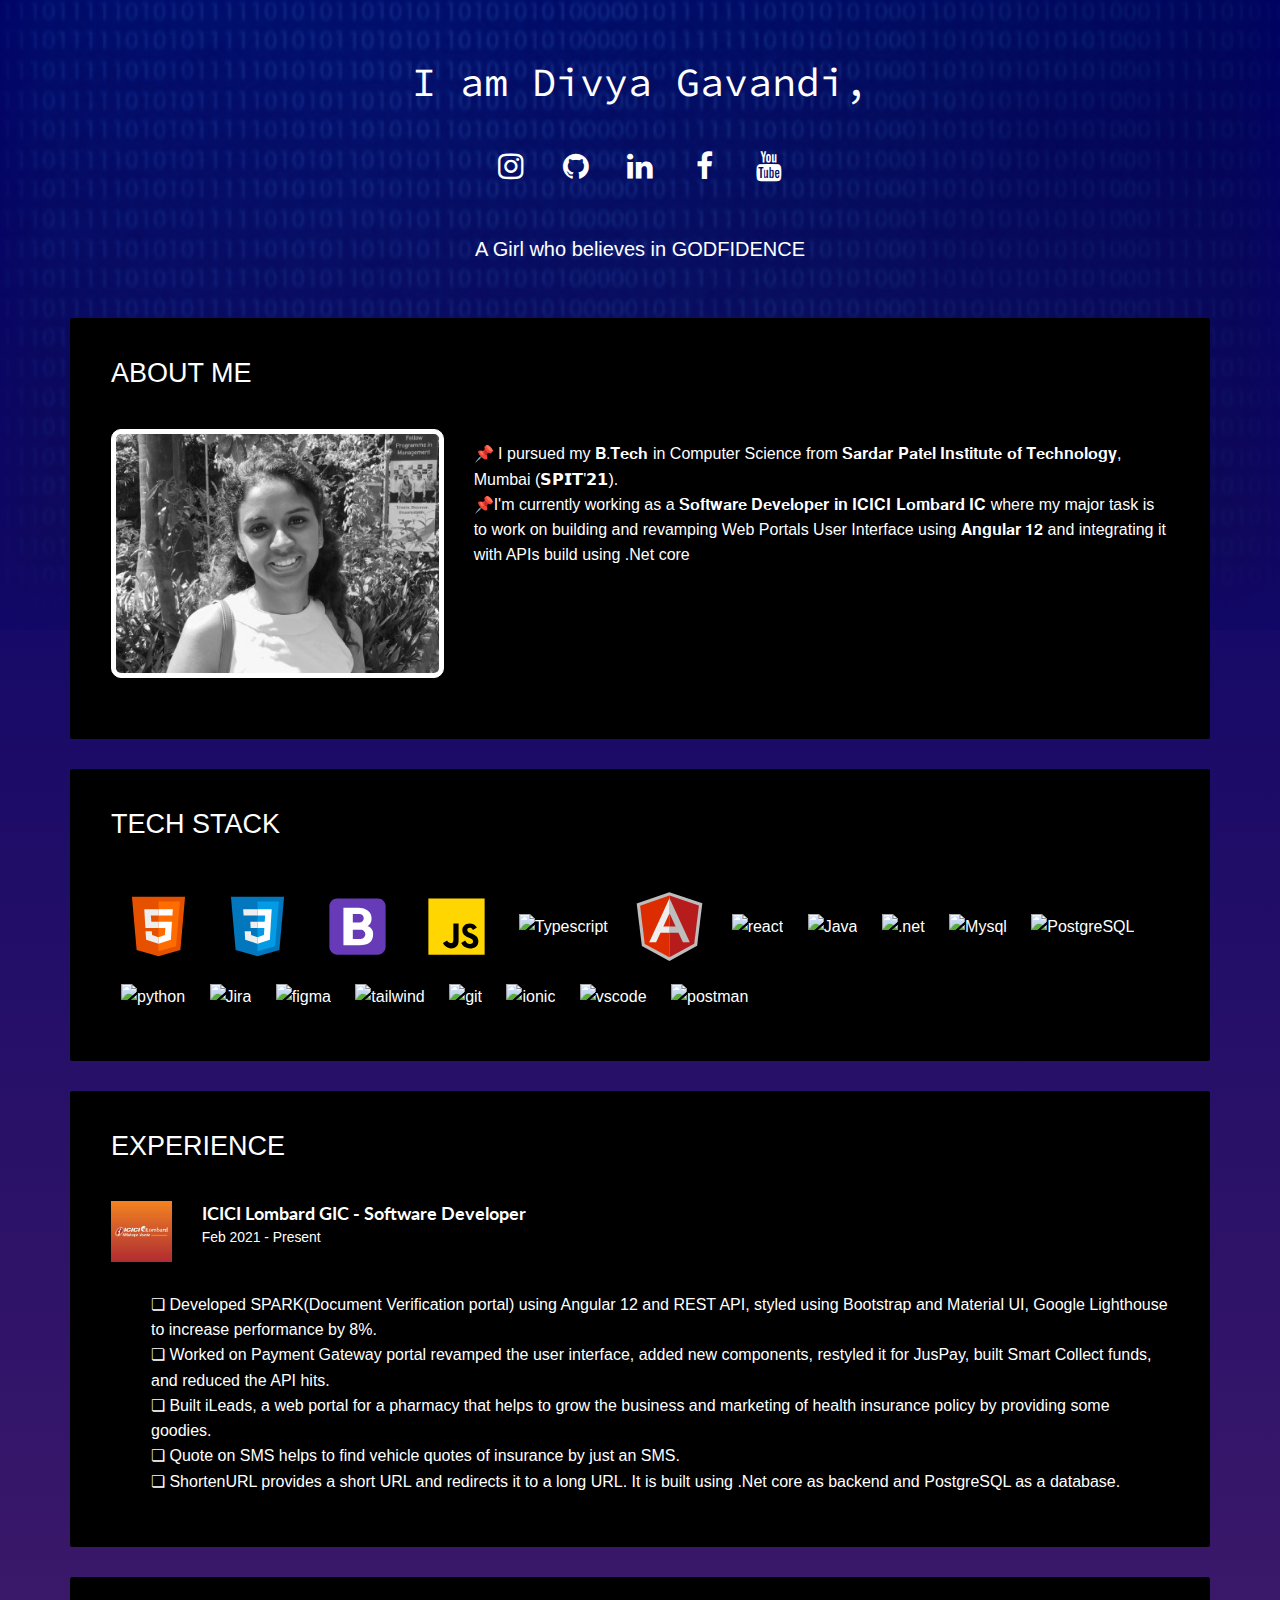
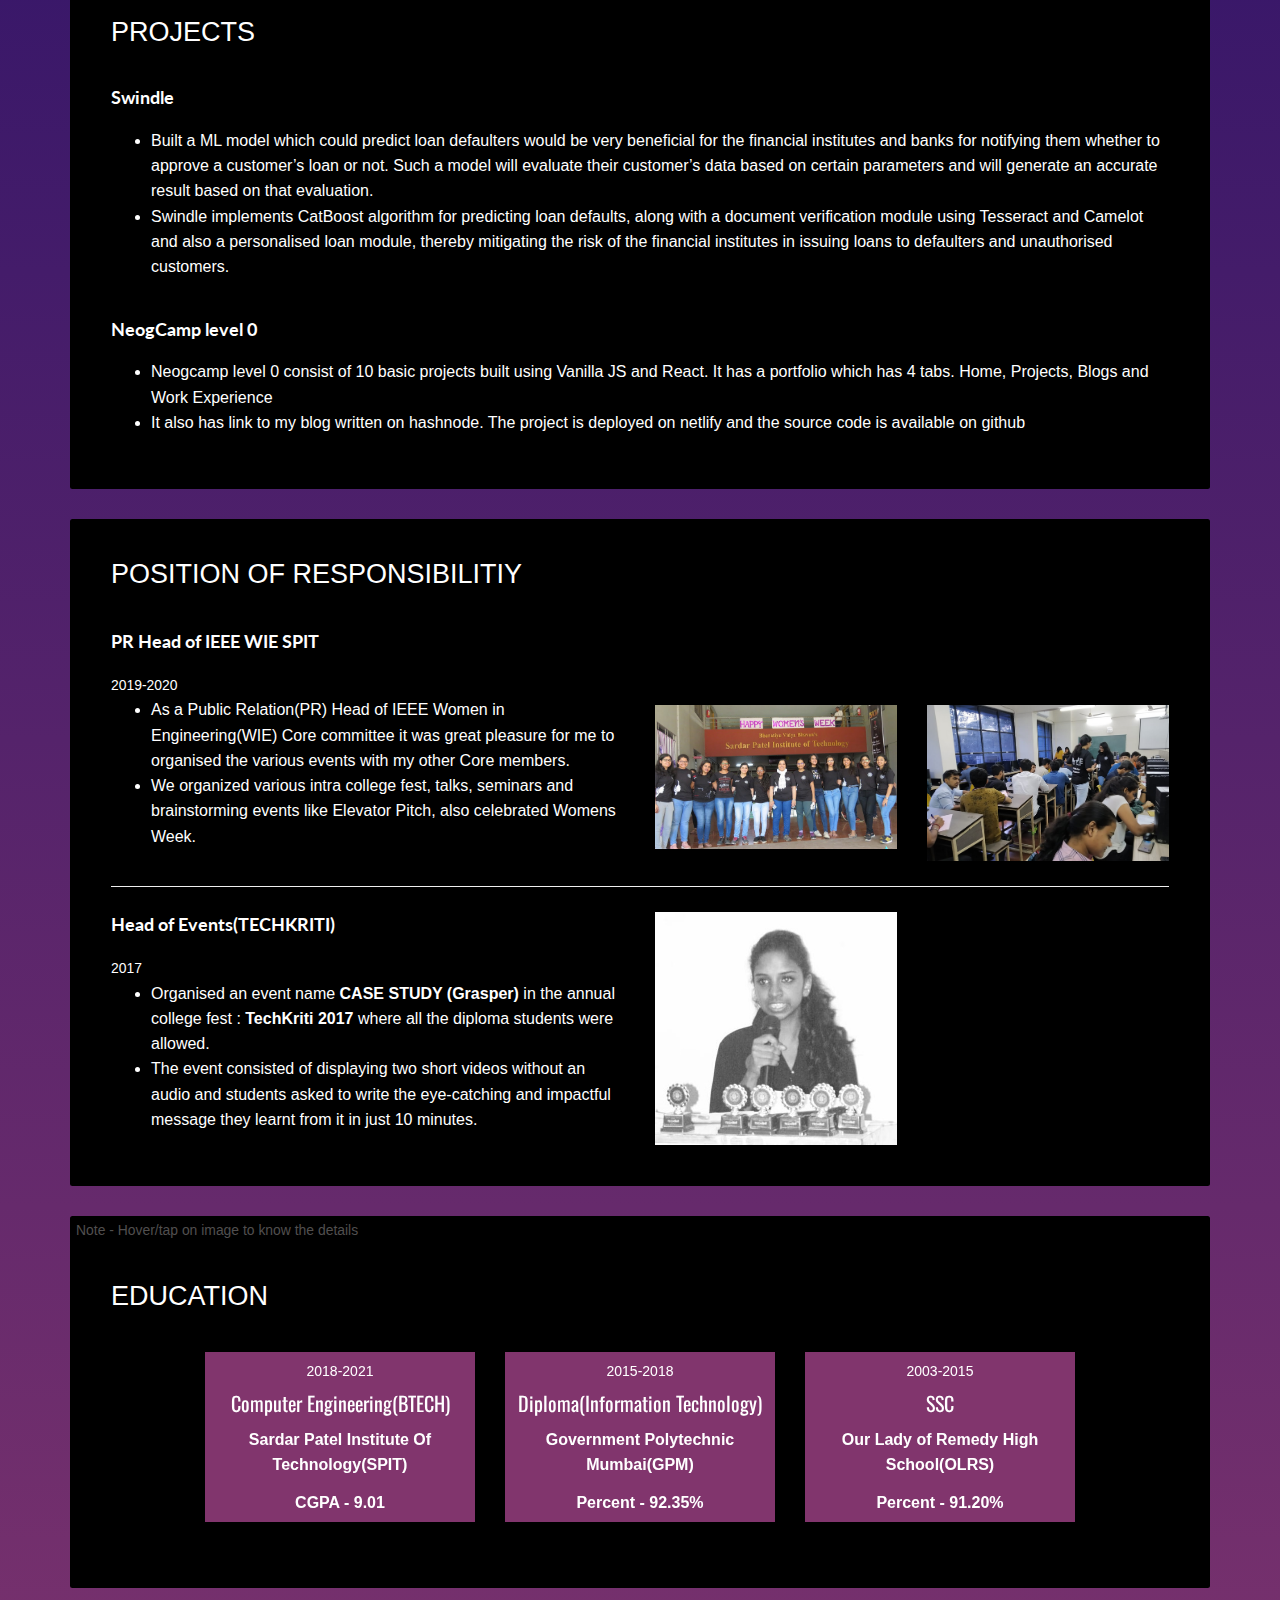
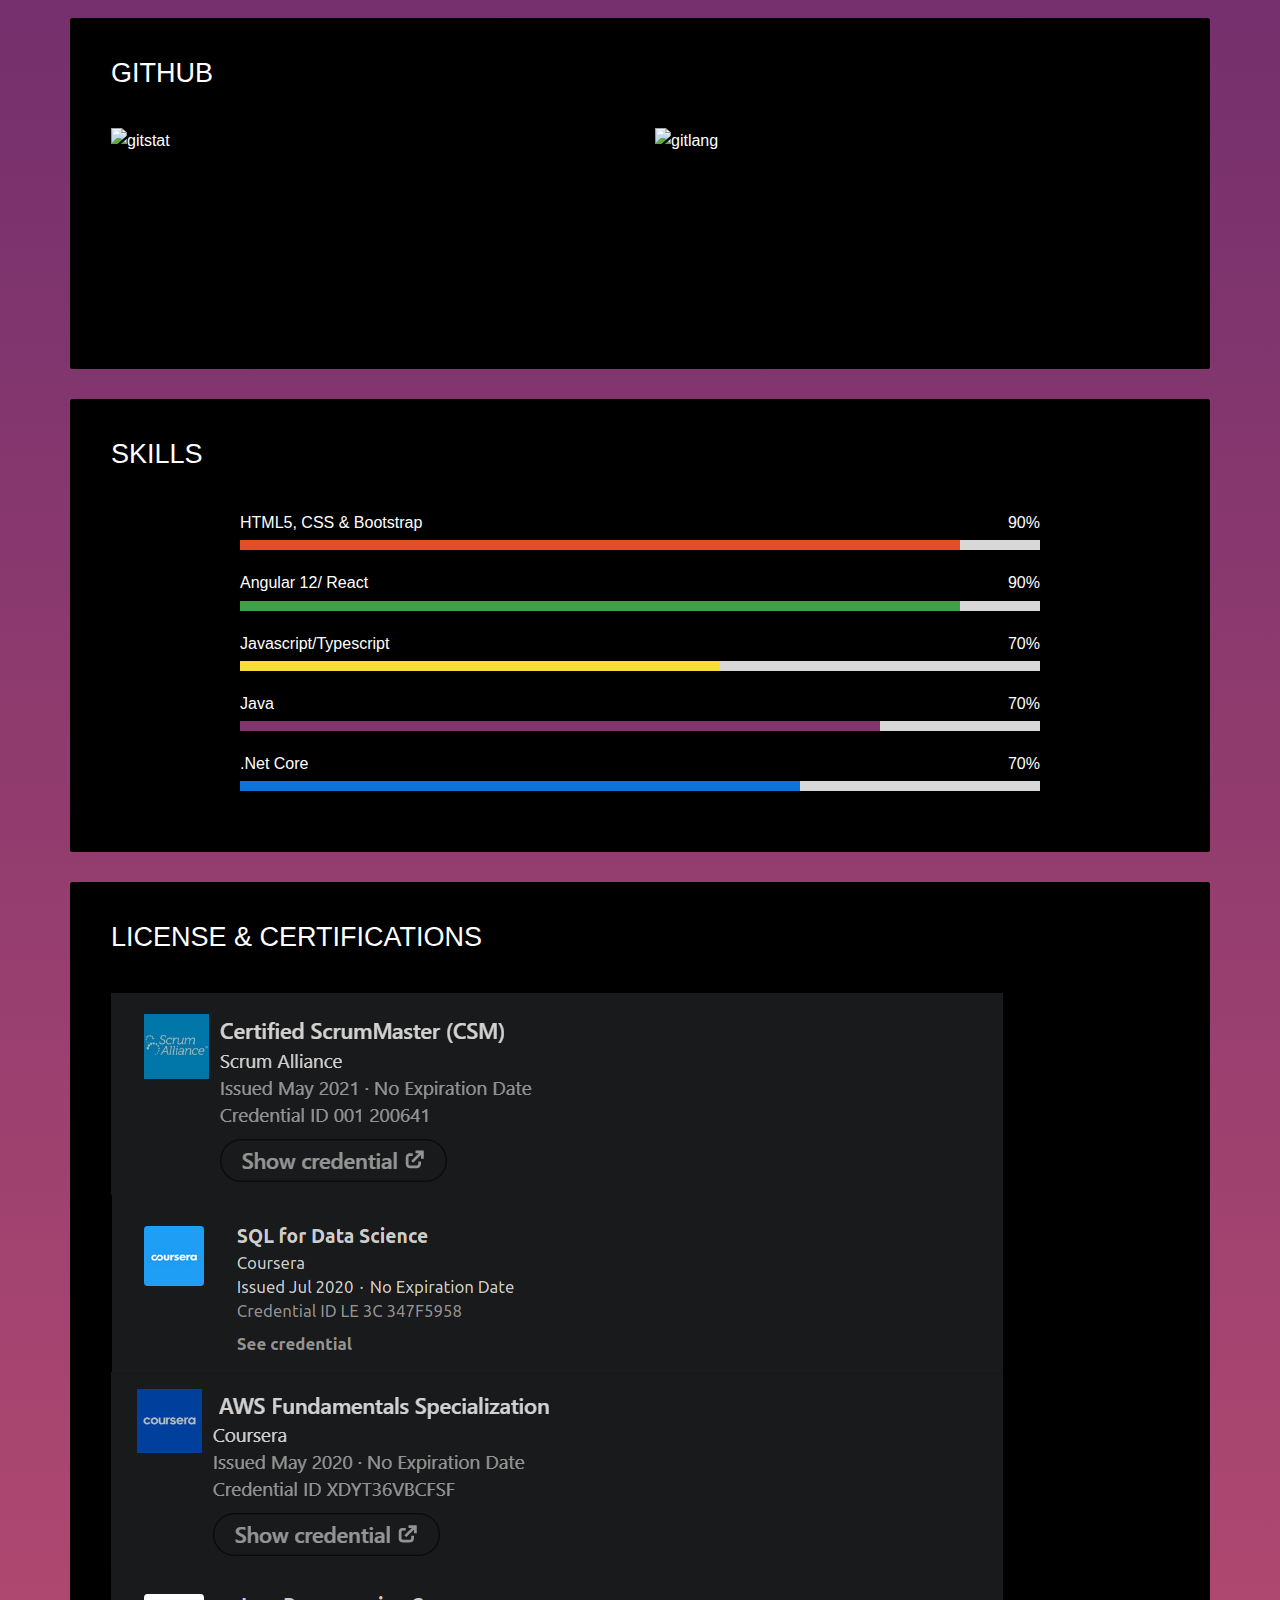
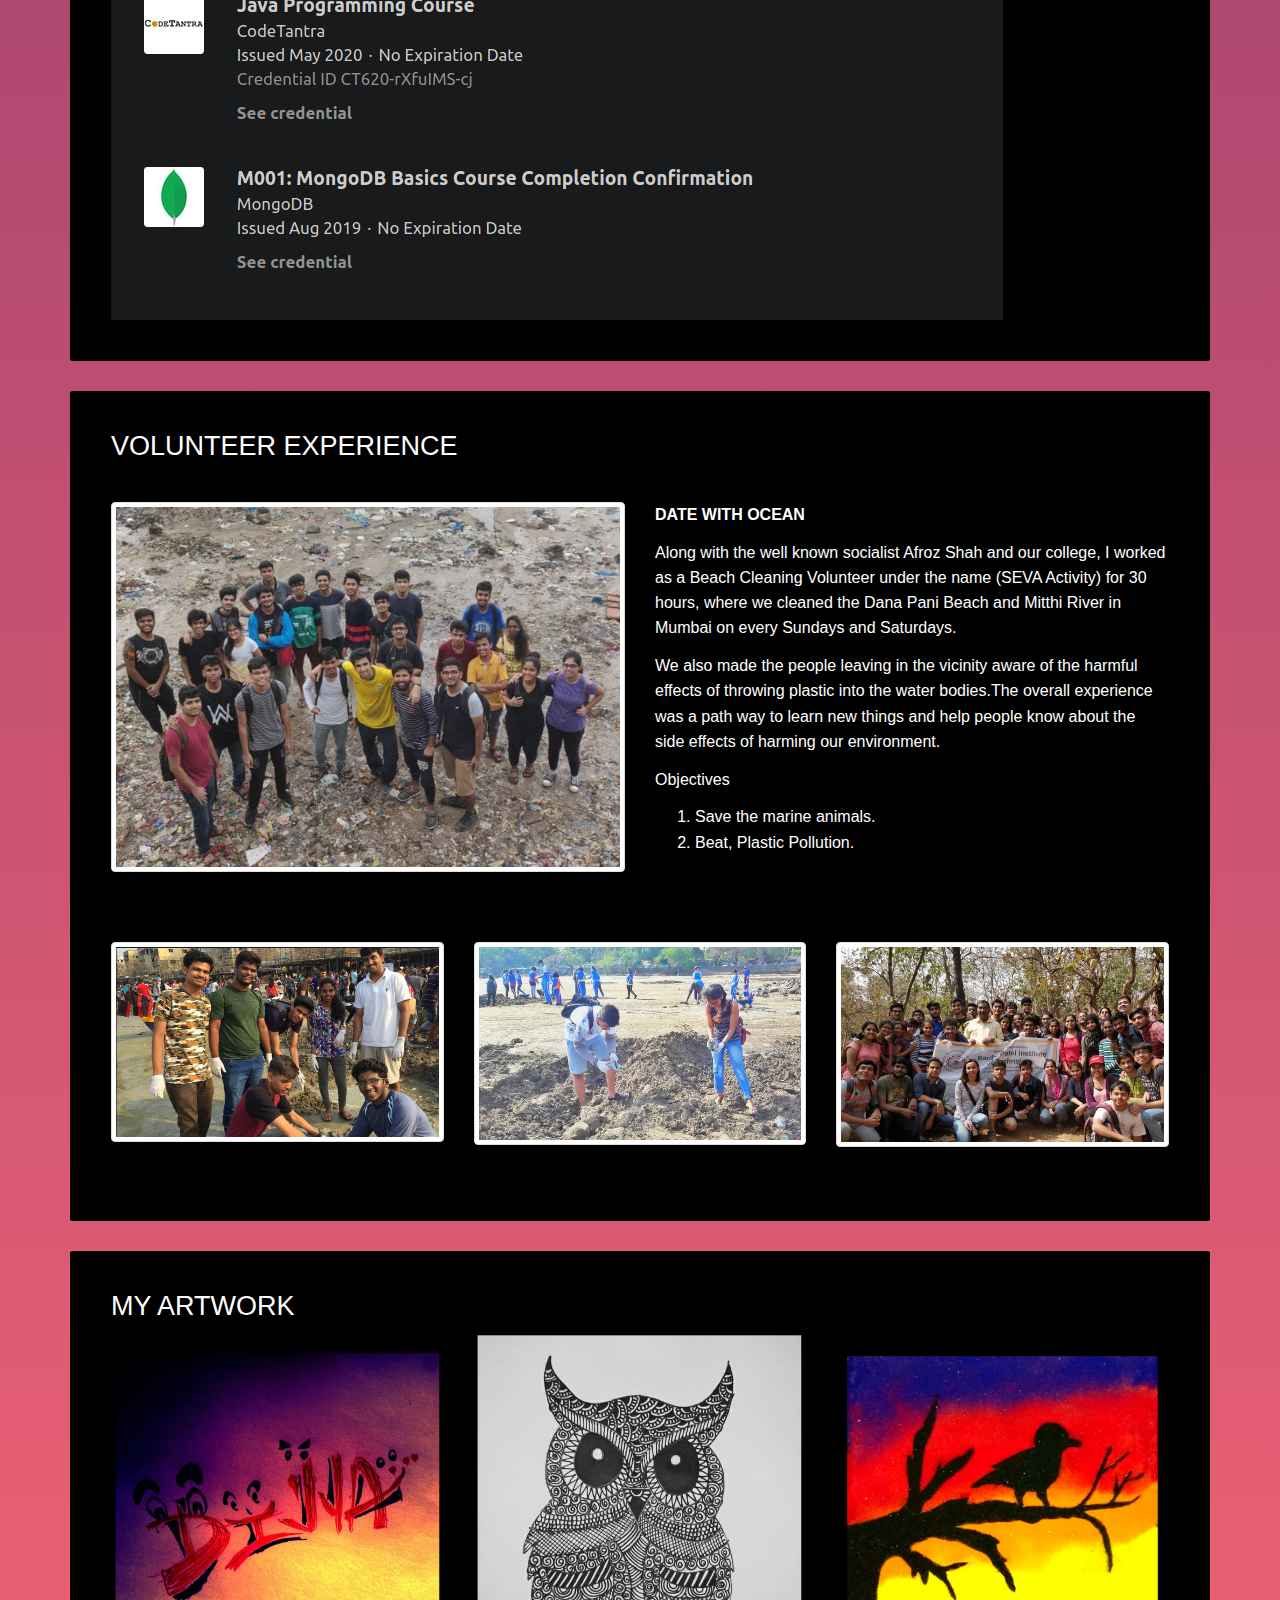
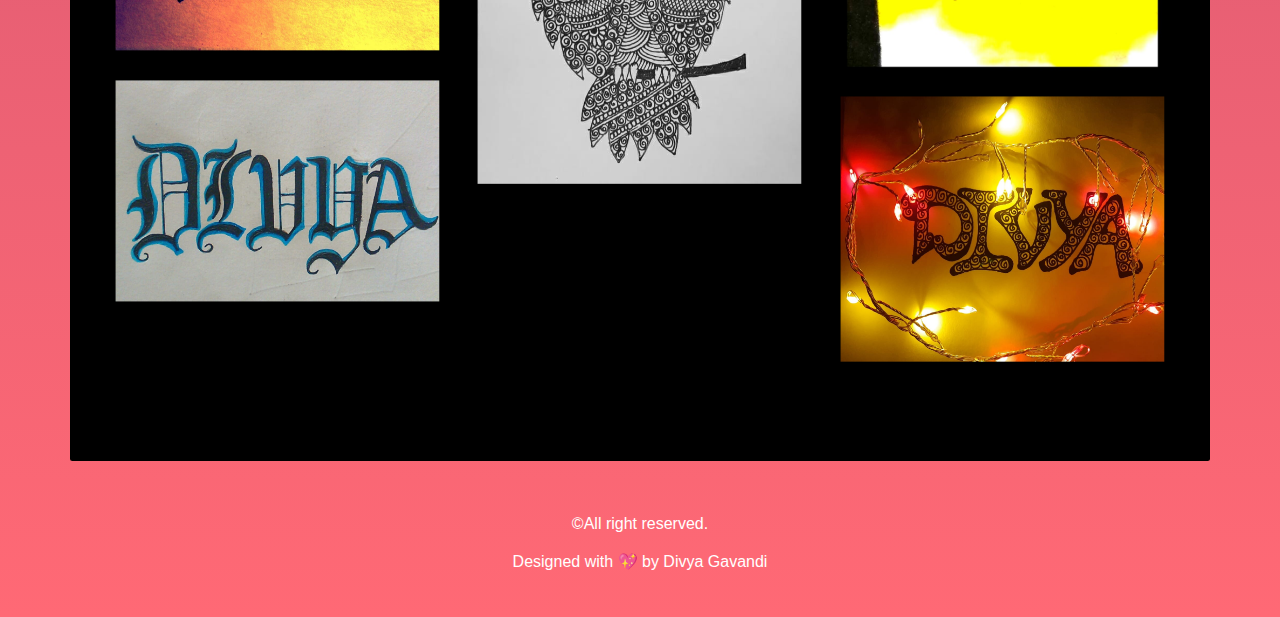
==== index.html @ 02b16236 "feat:frontback changed" ====
<!DOCTYPE html>
<html lang="en">
<head>
  <meta charset="UTF-8">
  <meta content="IE=edge" http-equiv="X-UA-Compatible">
  <meta content="width=device-width,initial-scale=1" name="viewport">
  <meta content="description" name="description">
  <meta name="google" content="notranslate" />
  <meta content="Mashup templates have been developped by Orson.io team" name="author">

  <!-- Disable tap highlight on IE -->
  <meta name="msapplication-tap-highlight" content="no">
  
  <link rel="apple-touch-icon" sizes="180x180" href="./assets/apple-icon-180x180.png">
  <link href="./assets/favicon.ico" rel="icon">
  <link href="//netdna.bootstrapcdn.com/bootstrap/3.2.0/css/bootstrap.min.css" rel="stylesheet" id="bootstrap-css">
  <script src="//netdna.bootstrapcdn.com/bootstrap/3.2.0/js/bootstrap.min.js"></script>
  <script src="//code.java.com/java-1.11.1.min.js"></script>
  <title>Divya Gavandi | Portfolio</title>  
  <link href="./main.d8e0d294.css" rel="stylesheet">
  <link rel="stylesheet" href="style.css">
</head>
<body>
<!-- Add your content of header -->
<div class="background-color-layer" style="background-image: url('./assets/images/binbg1.jpg')"></div>
<main class="content-wrapper">
  <header class="white-text-container section-container">
    <div class="text-center">
      <!-- <h1>I am Divya Gavandi</h1><br> -->
        <h1 class="heading">
          I am Divya Gavandi,
          <span class="heading-typed">
            <span class="heading-moving"></span>
          </span>
        </h1>
      <div style="margin: 4rem 0;">
        <a class="fa-icon fa-icon-2x" href="https://www.instagram.com/gavandivya/" title="" >
          <i class="fa fa-instagram"></i>
        </a>
        <a class="fa-icon fa-icon-2x" href="https://github.com/gavandivya">
          <i class="fa fa-github"></i>
        </a>
        <a class="fa-icon fa-icon-2x" href="https://www.linkedin.com/in/divya-gavandi/" title="">
          <i class="fa fa-linkedin"></i>
        </a>
        <a class="fa-icon fa-icon-2x" href="https://www.facebook.com/divya.gavandi.3" title="">
          <i class="fa fa-facebook"></i>
        </a>
        <a class="fa-icon fa-icon-2x" href="https://www.youtube.com/channel/UCIuQ4BIRSGwSDUNNPyEc4hA" title="">
          <i class="fa fa-youtube"></i>
        </a>
      </div>
      <p class="glow">A Girl who believes in GODFIDENCE</p>
    </div>
  </header>



  <!--Container starts here -->
 
 <div class="container">
   <div class="row">
     <div class="col-xs-12">

        <div class="card">
          <div class="card-block">
            <h2>ABOUT ME</h2>
            <div class="row">
              <div class="col-md-4" id="linkWrapRotator">
                <p><img style="border: solid 1px white; border-radius: 10px; " src="./assets/images/profile.jpg" class="img-responsive thumbnail" alt=""></p>
              </div>
              <div class="col-md-8">
              <p></p>
              <!-- <p>“I am a Final Year Undergraduate student currently pursuing BTech in Computer Engineering and am really excited about the prospect of this position. I have interned with a few mid-size companies and was able to work closely with their Websites.I also have a lot of experience with online code repositories, and I love to contribute as much as I can.I’m highly motivated and am extremely passionate about developing and exploring new things.”</p>
              <p>Last but not the least to enjoy all the hover effects try bringing your pointer on the images present in cards.</p> -->
            <p>📌 I pursued my 𝐁.𝐓𝐞𝐜𝐡 in Computer Science from 𝐒𝐚𝐫𝐝𝐚𝐫 𝐏𝐚𝐭𝐞𝐥 𝐈𝐧𝐬𝐭𝐢𝐭𝐮𝐭𝐞 𝐨𝐟 𝐓𝐞𝐜𝐡𝐧𝐨𝐥𝐨𝐠𝐲, Mumbai (𝗦𝗣𝗜𝗧'𝟮𝟭).<br>
              📌I'm currently working as a 𝐒𝐨𝐟𝐭𝐰𝐚𝐫𝐞 𝐃𝐞𝐯𝐞𝐥𝐨𝐩𝐞𝐫 𝐢𝐧 𝐈𝐂𝐈𝐂𝐈 𝐋𝐨𝐦𝐛𝐚𝐫𝐝 𝐈𝐂 where my major task is to work on building and revamping Web Portals User Interface using 𝐀𝐧𝐠𝐮𝐥𝐚𝐫 𝟏𝟐 and integrating it with APIs build using .Net core </p>  
            </div>
            </div>
          </div>
        </div>

    <!-- Technology I am familar -->

    <div class="card">
      <div class="card-block">
        <h2>TECH STACK</h2>
        <div class="row">
          <div class="col-md-12">
              <img class="cdnheight" src="./assets/images/icons8-html-5.svg" alt="HTML" />
              <img class="cdnheight" src="./assets/images/icons8-css3.svg" alt="CSS" />
              <img class="cdnheight" src="./assets/images/icons8-bootstrap.svg" alt="Bootstrap" />
              <img class="cdnheight" src="./assets/images/icons8-javascript.svg" alt="Javascript" />
              <img class="cdnheight" src="https://img.icons8.com/color/75/000000/typescript.png" alt="Typescript"/>
              <img class="cdnheight" src="./assets/images/icons8-angularjs.svg" alt="Angular" />
              <img class="cdnheight" src="https://img.icons8.com/color/75/000000/react-native.png" alt="react"/>
              <img class="cdnheight" src="https://img.icons8.com/color/75/000000/java-coffee-cup-logo--v1.png" alt="Java"/>
              <img class="cdnheight" src="https://img.icons8.com/color/75/000000/net-framework.png" alt=".net"/>
              <img class="cdnheight" src="https://img.icons8.com/color/75/000000/mysql-logo.png" alt="Mysql"/>
              <img class="cdnheight" src="https://img.icons8.com/color/75/000000/postgreesql.png" alt="PostgreSQL"/>
              <img class="cdnheight" src="https://img.icons8.com/color/75/000000/python--v1.png" alt="python"/>
              <img class="cdnheight" src="https://img.icons8.com/color/75/000000/jira.png" alt="Jira"/>
              <img class="cdnheight" src="https://img.icons8.com/color/75/000000/figma--v1.png" alt="figma"/>
              <img class="cdnheight" src="https://img.icons8.com/color/75/000000/tailwind_css.png" alt="tailwind"/>
              <img class="cdnheight" src="https://img.icons8.com/color/75/000000/git.png" alt="git"/>
              <img class="cdnheight" src="https://img.icons8.com/color/75/000000/ionic.png" alt="ionic"/>
              <img class="cdnheight" src="https://img.icons8.com/color/75/000000/visual-studio--v2.png" alt="vscode"/>
              <img class="cdnheight" src="https://img.icons8.com/external-tal-revivo-shadow-tal-revivo/70/000000/external-postman-is-the-only-complete-api-development-environment-logo-shadow-tal-revivo.png" alt="postman"/>
          </div>	
        </div>
      </div>
    </div>

    <!-- Experience -->
    <div class="card">
    <div class="card-block">
      <h2>EXPERIENCE</h2>
      <div class="work-experience">
        <div class="row" style="margin-bottom:3rem">
          <div class="col-xs-3 col-sm-2 col-md-1 col-lg-1">
            <img width="70" height="70" class="img-responsive" src="./assets/images/lombardlogo.jpeg" alt="companylogo">
            </div>
            <div class="col-xs-9 col-sm-10 col-md-11 col-lg-11">
            <h3 class="h5 date-title" style="margin-bottom:0">ICICI Lombard GIC - Software Developer</h3>
            <small>Feb 2021 - Present</small>
          </div>
        </div>
        <ul>
          ❏ Developed SPARK(Document Verification portal) using Angular 12 and REST
            API, styled using Bootstrap and Material UI, Google Lighthouse to increase
            performance by 8%.<br>
            ❏ Worked on Payment Gateway portal revamped the user interface, added new
            components, restyled it for JusPay, built Smart Collect funds, and reduced
            the API hits.<br>
            ❏ Built iLeads, a web portal for a pharmacy that helps to grow the business and
            marketing of health insurance policy by providing some goodies.<br>
            ❏ Quote on SMS helps to find vehicle quotes of insurance by just an SMS.<br>
            ❏ ShortenURL provides a short URL and redirects it to a long URL. It is built
            using .Net core as backend and PostgreSQL as a database.<br>
        </ul>
      </div>
    </div>
  </div>


  <!-- Projects -->
	<div class="card">
          <div class="card-block">
            <h2>PROJECTS</h2>
            <div class="work-experience">
              <h3 class="h5 date-title">Swindle</h3>
              <ul>
                <li>Built a ML model which could predict loan defaulters would be very beneficial for the financial institutes and banks for notifying them whether to approve a customer’s loan or not. Such a model will evaluate their customer’s data based on certain parameters and will generate an accurate result based on that evaluation.</li>
                <li>Swindle implements CatBoost algorithm for predicting loan defaults, along with a document verification module using Tesseract and Camelot and also a personalised loan module, thereby mitigating the risk of the financial institutes in issuing loans to defaulters and unauthorised customers.</li>
              </ul>
            </div>
            <div class="work-experience">
              <h3 class="h5 date-title">NeogCamp level 0</h3>
              <ul>
                <li>Neogcamp level 0 consist of 10 basic projects built using Vanilla JS and React. It has a portfolio which has 4 tabs. Home, Projects, Blogs and Work Experience</li>
                <li>It also has link to my blog written on hashnode. The project is deployed on netlify and the source code is available on github</li>
              </ul>
            </div>
          </div>
        </div>
  <!-- Position Res-->
	<div class="card">
          <div class="card-block">
            <h2>POSITION OF RESPONSIBILITIY</h2>
              <div class="row">
              <div class="col-md-6">
              <div class="work-experience">
              <h3 class="h5 date-title">PR Head of IEEE WIE SPIT<a href="http://en.orson.io" title="Create professionnal website"></a></h3> 
              <small class="date">2019-2020</small>
              <ul>
                <li>As a Public Relation(PR) Head of IEEE Women in Engineering(WIE) Core committee it was great pleasure for me to organised the various events with my other Core members.</li>
                <li> We organized various intra college fest, talks, seminars and brainstorming events like Elevator Pitch, also celebrated Womens Week. </li>
              </ul>
            </div>
            </div>
            <div class="col-md-3 tilt"><br><br><br>
            <img src="./assets/images/wie.png" class="card-img-top img-responsive" alt="...">
            </div>
            <div class="col-md-3 tilt"><br><br><br> 
            <img src="./assets/images/ele.png" class="card-img-top img-responsive" alt="...">
            </div>
          </div>
          <hr>
          <div class="row">
            <div class="col-md-6">
            <div class="work-experience" >
              <h3 class="h5 date-title">Head of Events(TECHKRITI)</h3>
              <small class="date">2017</small>
              <ul>
                <li>Organised an event name <b>CASE STUDY (Grasper)</b> in the annual college fest : <b>TechKriti 2017</b> where all the diploma students were allowed.</li>
                <li> The event consisted of displaying two short videos without an audio and students asked to write the eye-catching and impactful message they learnt from it in just 10 minutes.</li>
              </ul>
            </div>
          </div>
            <div class="col-md-3 tilt">
            <img src="./assets/images/divzblack.jpeg" class="card-img-top img-responsive" alt="...">
            </div>
            
        </div>
        </div>
  </div>

      <!-- Education -->
        <div class="card">
          <small style="color: #514f4f; margin: 5px;">Note - Hover/tap on image to know the details</small>
          <div class="card-block">
            <h2>EDUCATION</h2>
            <div class="row" style="display: table;margin: auto">
              <div class="col-md-4">
                <div class="education-experience">
                	<div class="flip-card">
					         <div class="flip-card-inner">
					           <div class="flip-card-back">
                  		<img src="./assets/images/spit.jpeg" class="card-img-top img-responsive" style="height: 100%; width:100%;" alt="...">
                      <!-- <p>BTech in CSE</p> -->
                  		</div>
                      <div class="flip-card-front">
                      <h6 class="date">2018-2021</h6>
	                  <h4>Computer Engineering(BTECH)</h4>
	                  <p><strong>Sardar Patel Institute Of Technology(SPIT)</strong></p>
	                  <p><strong>CGPA - 9.01</strong></p>
				          </div>
				        </div>
				    </div>
                  
                  <!--
                  <img id="picture1" src="ssc.jpeg" title="1" class="hide" width="310px">
                  <input type="button" class="btn btn-primary" onclick="showImg(1);" value="View"> --> 
                </div>
              </div>
              <div class="col-md-4">
                <div class="education-experience">
                <div class="flip-card">
				        <div class="flip-card-inner">
				        <div class="flip-card-back">
                 <img src="./assets/images/gpm.png" class="card-img-top img-responsive" style="height: 100% ;width:100%;" alt="...">
                 <!-- <p>Diploma in IT</p> -->
                 </div>
                  <div class="flip-card-front">
                  <h6 class="date">2015-2018</h6>
                  <h4>Diploma(Information Technology)</h4>
                  <p><strong>Government Polytechnic Mumbai(GPM)</strong></p>
                  <p><strong>Percent - 92.35%</strong></p>
                  </div>
				  </div>
				</div>
              <!--
                  <img id="picture2" src="ssc.jpeg" title="2" class="hide" width="310px">
                  <input type="button" class="btn btn-primary" onclick="showImg(2);" value="View">-->
                </div>
              </div>

              <div class="col-md-4">
                <div class="education-experience">
                <div class="flip-card">
				        <div class="flip-card-inner">
				        <div class="flip-card-back">
                <img src="./assets/images/olrs.png" class="card-img-top img-responsive" style="height: 100%; width:100%;" alt="...">
                <!-- <h4>SSC</h4> -->
                </div>
                  <div class="flip-card-front">
                  <h6 class="date">2003-2015</h6>
                  <h4>SSC</h4>
                  <p><strong>Our Lady of Remedy High School(OLRS)</strong></p>
                  <p><strong>Percent - 91.20%</strong></p>
                  </div>
				      </div>
				    </div>
                  <!--
                  <img id="picture3" src="ssc.jpeg" title="3" class="hide" width="310px">
                  <input type="button" class="btn btn-primary" onclick="showImg(3);" value= "View"> -->
                </div>
              </div>
              </div>
            </div>
          </div> 

          <!-- Github -->
          <div class="card">
            <div class="card-block">
              <h2>GITHUB</h2>
              <div class="row github">
                <div class="col-sm-12 col-md-6 col-lg-6">
                  <img class="img-responsive" alt="gitstat" src="https://github-readme-stats.vercel.app/api?username=gavandivya&theme=radical&&show_icons=true&text_color=000000&icon_color=000000&title_color=000000&bg_color=80,7a326d,b5799c"/>
                </div>
                <div class="col-sm-12 col-md-6 col-lg-6">
                  <img class="img-responsive" alt="gitlang" src="https://github-readme-stats.vercel.app/api/top-langs?username=gavandivya&layout=compact&theme=radical&text_color=000000&title_color=000000&bg_color=80,7a326d,b5799c"/>
              </div>
            </div>
          </div>
          </div>

        <!-- Skills -->
        <div class="card">
          <div class="card-block">
            <h2>SKILLS</h2>
            <div class="container-skills">
          <div class="html">
          <p class="bar-title">
            HTML5, CSS  & Bootstrap​
            <span class="percent align-right">90%</span>
          </p>
          <div class="bar">
            <div class="bar-fill bar-fill-html start"></div>
          </div>
          <div class="angular">
            <p class="bar-title">
              Angular 12/ React
              <span class="percent align-right">90%</span>
            </p>
            <div class="bar">
              <div class="bar-fill bar-fill-responsive start"></div>
            </div>
          </div>
          </div>
          <div class="javascript">
            <p class="bar-title">
              Javascript/Typescript
              <span class="percent align-right">70%</span>
            </p>
            <div class="bar">
              <div class="bar-fill bar-fill-javascript start"></div>
            </div>
          </div>
          <div class="java">
            <p class="bar-title">
              Java
              <span class="percent align-right">70%</span>
            </p>
            <div class="bar">
              <div class="bar-fill bar-fill-java start"></div>
            </div>
          </div>
          <div class=".net">
            <p class="bar-title">
              .Net Core
              <span class="percent align-right">70%</span>
            </p>
            <div class="bar">
            <div class="bar-fill bar-fill-python start"></div>
            </div>
          </div>
        </div>
          </div>
        </div>


        
        <!-- License -->
        <div class="card">
          <div class="card-block">
            <h2>LICENSE & CERTIFICATIONS</h2>
            <div class="row">
              <div class="col-md-12">
              <a href="https://bcert.me/bc/html/show-badge.html?b=dsdzzegm"><img src="./assets/images/csm1.png" class="card-img-top img-responsive" alt="..."></a>
              <a href="https://www.coursera.org/account/accomplishments/certificate/LE3C347F5958"><img src="./assets/images/sql.png" class="card-img-top img-responsive" alt="..."></a>
              <a href="https://www.coursera.org/account/accomplishments/specialization/certificate/XDYT36VBCFSF"><img src="./assets/images/aws1.png" class="card-img-top img-responsive" alt="..."></a>
              <a href="https://neat-aicte.codetantra.com/cert/certificate.jsp?certId=CT620-rXfuIMS-cj"><img src="./assets/images/java.png" class="card-img-top img-responsive" alt="..."></a>
              <a href="https://university.mongodb.com/course_completion/3d515085-003f-40b8-b3d2-ab5befbd401d"><img src="./assets/images/mongo.png" class="card-img-top img-responsive" alt="..."></a>
              </div>	
            </div>
          </div>
        </div>

      <!-- Volunteer-->
		  <div class="card">
          <div class="card-block">
            <h2>VOLUNTEER EXPERIENCE</h2>
            <div class="row">
              <div class="col-md-6">
              <img src="./assets/images/b3.png" class="card-img-top img-responsive thumbnail" alt="..."><br>
              </div>
              <div class="col-md-6">
                <p><strong>DATE WITH OCEAN</strong></p>
                <p>Along with the well known socialist Afroz Shah and our college, I worked as a Beach Cleaning Volunteer under the name (SEVA Activity) for 30 hours, where we cleaned the Dana Pani Beach and Mitthi River in Mumbai on every Sundays and Saturdays.</p>
                <p>
                We also made the people leaving in the vicinity aware of the harmful effects of throwing plastic into the water bodies.The overall experience was a path way to learn new things and help people know about the side effects of harming our environment.</p>
                <p>Objectives</p>
                <ol>
                <li>Save the marine animals.</li>
                <li>Beat, Plastic Pollution.</li>
                </ol>
              </div>             
            </div>
            <br>
            <div class="row">
              <div class="col-md-4" style="margin-bottom: 15px;">
              <img src="./assets/images/b4.png" class="card-img-top img-responsive thumbnail" alt="...">
              </div>
              <div class="col-md-4" style="margin-bottom: 15px;">
              <img src="./assets/images/b1.png" class="card-img-top img-responsive thumbnail" alt="...">
              </div>
              <div class="col-md-4">
              <img src="./assets/images/b6.png" class="card-img-top img-responsive thumbnail" alt="...">
              </div>
            </div>
          </div>
        </div>
        
        <!-- artwork -->
        <div class="card">
          <div class="card-block">
            <h2>MY ARTWORK</h2><br>
            <div class="row">
            <div class="hover03">
              <div class="col-sm-4 col-md-4">
			       <div>
			         <figure><img src="./assets/images/d.jpeg" class="img-responsive" alt="" ></figure>
			         </div>
                <p></p>
                <figure><img src="./assets/images/di.jpeg" class="img-responsive" alt=""></figure>
              </div>
              <div class="col-sm-4 col-md-4">
                <figure><img src="./assets/images/owl.jpeg" class="img-responsive" alt=""></figure>
              </div>
              <div class="col-sm-4 col-md-4">
                <figure><img src="./assets/images/bird.jpeg" class="img-responsive" alt=""></figure>
                <p></p>
                <figure><img src="./assets/images/divya (2).jpeg" class="img-responsive" alt=""></figure>
              </div>
             </div>
            </div>
          </div>
        </div>


         


      <!-- Contact -->
        <!-- <div class="card">
          <div class="card-block">
            <h2>Contact</h2>
            <div class="row">
              <div class="col-md-6">
              	<h3>Email</h3>
              	<p>divcando19@gmail.com</p>
              </div>
               <div class="col-md-6">
              	<h3>Address</h3>
              	<p>Room no 001, Wing B2, Best Quaters, opposite to Aacharya Aashram near Don Bosco, Borivali(West) Mumbai - 400091</p>
             </div>
            </div>
          </div>
        </div> -->
<!--
        <div class="card">
          <div class="card-block">
            <h2>Projects</h2>
            <div id="carousel-example-generic" class="carousel slide" data-ride="carousel">
            

            <div class="carousel-inner" role="listbox">
              <div class="item active">
                <img src="./assets/images/img-05.jpg" class="img-responsive" alt="...">
                <div class="carousel-caption">
                  <h3 class="h5">Jules for Bastion</h3>
                  <p>2017</p>
                </div>
              </div>
              <div class="item">
                <img src="./assets/images/img-06.jpg" class="img-responsive" alt="...">
                <div class="carousel-caption">
                  <h3 class="h5">Jules for Bastion</h3>
                  <p>2017</p>
                </div>
              </div>

              <div class="item">
                <img src="./assets/images/img-08.jpg" class="img-responsive" alt="...">
                <div class="carousel-caption">
                  <h3 class="h5">Jules for Bastion</h3>
                  <p>2017</p>
                </div>
              </div>
            </div>

            <ol class="carousel-indicators">
              <li data-target="#carousel-example-generic" data-slide-to="0" class="active"></li>
              <li data-target="#carousel-example-generic" data-slide-to="1"></li>
              <li data-target="#carousel-example-generic" data-slide-to="2"></li>
            </ol>

          </div>
          </div>
        </div>-->
        
       <!-- <div class="card">
          <div class="card-block">
            <h2>Volunteer Experience</h2>
            <div class="row">
              <div class="col-md-3">
                <p class="social-buttons"><a href="https://twitter.com/" title=""><span class="social-round-icon fa-icon"><i class="fa fa-twitter"></i></span>@David_Folley</a></p>
              </div>
              <div class="col-md-3">
                <p class="social-buttons"><a href="www.linkedin.com/in/divya-gavandi" title=""><span class="social-round-icon fa-icon"><i class="fa fa-linkedin"></i></span>Divya Gavandi</a></p>
              </div>
              <div class="col-md-3">
                <p class="social-buttons"><a href="https://dribbble.com/" title=""><span class="social-round-icon fa-icon"><i class="fa fa-dribbble"></i></span>David Folley</a></p>
              </div>
            </div>
          </div>
        </div>-->

   </div>
 </div>
</div>
</main>
<footer class="footer-container white-text-container text-center">
  <div class="container">
    <div class="row">
      <div class="col-xs-12">        
        <p>©All right reserved.</p>
        <p>Designed with 💖 by Divya Gavandi</p>
      </div>
    </div>
  </div>
</footer>

<!--<script>
  document.addEventListener("DOMContentLoaded", function (event) {
     scrollRevelation('.card');
  });

  function showImg( id ) {
        // hide previously shown image
        for ( i = 1; i<3; i++) {
            var obj = document.getElementById( "picture" + i );
        }
       
        var obj = document.getElementById( "picture" + id );      
        if (obj.className == 'hide')
            obj.className = 'show';
        else
            obj.className = 'hide';
}
</script>-->
<!-- Google Analytics: change UA-XXXXX-X to be your site's ID 

<script>
  (function (i, s, o, g, r, a, m) {
    i['GoogleAnalyticsObject'] = r; i[r] = i[r] || function () {
      (i[r].q = i[r].q || []).push(arguments)
    }, i[r].l = 1 * new Date(); a = s.createElement(o),
      m = s.getElementsByTagName(o)[0]; a.async = 1; a.src = g; m.parentNode.insertBefore(a, m)
  })(window, document, 'script', '//www.google-analytics.com/analytics.js', 'ga');
  ga('create', 'UA-XXXXX-X', 'auto');
  ga('send', 'pageview');
</script>

-->
<script src="https://cdn.jsdelivr.net/npm/typed.js@2.0.11"></script>
<script>
  var typed = new Typed(".heading-typed", {
    strings: [
      '<span class="heading-moving"> a Computer Engineer.</span>',
      '<span class="heading-moving"> a Computer Engineer.</span>',
      '<span class="heading-moving">  a FullStack Developer. </span> ',
      '<span class="heading-moving"> a Passionate Artist. </span>',
      '<span class="heading-moving"> a Self Lover. </span>',
    ],
    smartBackspace: true,
    typeSpeed: 15,
    backSpeed: 13,
    backDelay: 1000,
    loop: true,
    loopCount: Infinity,
    showCursor: false,
  });
</script>
<script src="./main.bc58148c.js"></script>
</body>

</html>
---- main.d8e0d294.css ----
@import url(https://fonts.googleapis.com/css?family=Lato:400,700|Oswald);@import url(https://maxcdn.bootstrapcdn.com/font-awesome/4.7.0/css/font-awesome.min.css);/*!
 * Bootstrap v3.3.7 (http://getbootstrap.com)
 * Copyright 2011-2016 Twitter, Inc.
 * Licensed under MIT (https://github.com/twbs/bootstrap/blob/master/LICENSE)
 */
/*! normalize.css v3.0.3 | MIT License | github.com/necolas/normalize.css */
html{
	font-family:sans-serif;
	ms-text-size-adjust:100%;
	webkit-text-size-adjust:100%
}
body{
	margin:0
	}
	article,aside,details,figcaption,figure,footer,header,hgroup,main,menu,nav,section,summary{
	display:block
	}
	audio,canvas,progress,video
	{	display:inline-block;
		vertical-align:baseline
		}
	audio:not([controls])
	{
		display:none;height:0
		}
	[hidden],template{display:none}a{background-color:transparent}a:active,a:hover{outline:0}abbr[title]{border-bottom:1px dotted}b,strong{font-weight:700}dfn{font-style:italic}h1{font-size:2em;margin:.67em 0}mark{background:#ff0;color:#fff}small{font-size:80%}sub,sup{font-size:75%;line-height:0;position:relative;vertical-align:baseline}sup{top:-.5em}sub{bottom:-.25em}img{border:0}svg:not(:root){overflow:hidden}figure{margin:1em 40px}hr{box-sizing:content-box;height:0}pre{overflow:auto}code,kbd,pre,samp{font-family:monospace,monospace;font-size:1em}button,input,optgroup,select,textarea{color:inherit;font:inherit;margin:0}button{overflow:visible}button,select{text-transform:none}button,html input[type=button],input[type=reset],input[type=submit]{-webkit-appearance:button;cursor:pointer}button[disabled],html input[disabled]{cursor:default}button::-moz-focus-inner,input::-moz-focus-inner{border:0;padding:0}input{line-height:normal}input[type=checkbox],input[type=radio]{box-sizing:border-box;padding:0}input[type=number]::-webkit-inner-spin-button,input[type=number]::-webkit-outer-spin-button{height:auto}input[type=search]{-webkit-appearance:textfield;box-sizing:content-box}input[type=search]::-webkit-search-cancel-button,input[type=search]::-webkit-search-decoration{-webkit-appearance:none}fieldset{border:1px solid silver;margin:0 2px;padding:.35em .625em .75em}textarea{overflow:auto}optgroup{font-weight:700}table{border-collapse:collapse;border-spacing:0}td,th{padding:0}

/*! Source: https://github.com/h5bp/html5-boilerplate/blob/master/src/css/main.css */@media print{*,:after,:before{background:transparent!important;color:#fff!important;box-shadow:none!important;text-shadow:none!important}a,a:visited{text-decoration:underline}a[href]:after{content:" (" attr(href) ")"}abbr[title]:after{content:" (" attr(title) ")"}a[href^="#"]:after,a[href^="javascript:"]:after{content:""}blockquote,pre{border:1px solid #999;page-break-inside:avoid}thead{display:table-header-group}img,tr{page-break-inside:avoid}img{max-width:100%!important}h2,h3,p{orphans:3;widows:3}h2,h3{page-break-after:avoid}.navbar{display:none}.btn>.caret,.dropup>.btn>.caret{border-top-color:#000!important}.label{border:1px solid #fff}.table{border-collapse:collapse!important}.table td,.table th{background-color:#fff!important}.table-bordered td,.table-bordered th{border:1px solid #ddd!important}}*,:after,:before{-webkit-box-sizing:border-box;-moz-box-sizing:border-box;box-sizing:border-box}html{font-size:10px;-webkit-tap-highlight-color:transparent}
body
{font-family:Lato,Helvetica,Arial,sans-serif;
	font-size:16px;
	line-height:1.58;
	color:#555;
	background-color:#fff
	}
	button,input,select,textarea{
		font-family:inherit;
		font-size:inherit;
		line-height:inherit}
		a{color:#000066;
			text-decoration:none
			}
		a:focus,a:hover{color:#b30043;text-decoration:underline}
		a:focus{
			outline:5px auto -webkit-focus-ring-color;outline-offset:-2px
			}
			figure{margin:0}
			img{vertical-align:middle}
			.img-responsive
			{display:block;max-width:100%;height:auto}
			.img-rounded{border-radius:6px}
			.img-thumbnail
			{padding:4px;line-height:1.58;
			background-color:#fff;border:1px solid #ddd;border-radius:4px;-webkit-transition:all .2s ease-in-out;-o-transition:all .2s ease-in-out;transition:all .2s ease-in-out;display:inline-block;max-width:100%;height:auto}.img-circle{border-radius:50%}hr{margin-top:25px;margin-bottom:25px;border:0;border-top:1px solid #eee}.sr-only{position:absolute;width:1px;height:1px;margin:-1px;padding:0;overflow:hidden;clip:rect(0,0,0,0);border:0}.sr-only-focusable:active,.sr-only-focusable:focus{position:static;width:auto;height:auto;margin:0;overflow:visible;clip:auto}[role=button]{cursor:pointer}.h1,.h2,.h3,.h4,.h5,.h6,h1,h2,h3,h4,h5,h6{font-family:Oswald,Helvetica,Arial,sans-serif;font-weight:400;line-height:1.1;color:#fff}.h1 .small,.h1 small,.h2 .small,.h2 small,.h3 .small,.h3 small,.h4 .small,.h4 small,.h5 .small,.h5 small,.h6 .small,.h6 small,h1 .small,h1 small,h2 .small,h2 small,h3 .small,h3 small,h4 .small,h4 small,h5 .small,h5 small,h6 .small,h6 small{font-weight:400;line-height:1;color:#777}.h1,.h2,.h3,h1,h2,h3{margin-top:25px;margin-bottom:12.5px}.h1 .small,.h1 small,.h2 .small,.h2 small,.h3 .small,.h3 small,h1 .small,h1 small,h2 .small,h2 small,h3 .small,h3 small{font-size:65%}.h4,.h5,.h6,h4,h5,h6{margin-top:12.5px;margin-bottom:12.5px}.h4 .small,.h4 small,.h5 .small,.h5 small,.h6 .small,.h6 small,h4 .small,h4 small,h5 .small,h5 small,h6 .small,h6 small{font-size:75%}.h1,h1{font-size:63px}.h2,h2{font-size:27px}.h3,.h4,h3,h4{font-size:20px}.h5,h5{font-size:18px}.h6,h6{font-size:14px}p{margin:0 0 12.5px}.lead{margin-bottom:25px;font-size:18px;font-weight:300;line-height:1.4}@media (min-width:768px){.lead{font-size:24px}}.small,small{font-size:87%}.mark,mark{background-color:#fcf8e3;padding:.2em}.text-left{text-align:left}.text-right{text-align:right}.text-center{text-align:center}.text-justify{text-align:justify}.text-nowrap{white-space:nowrap}.text-lowercase{text-transform:lowercase}.initialism,.text-uppercase{text-transform:uppercase}.text-capitalize{text-transform:capitalize}.text-muted{color:#777}.text-primary{color:  #000066}a.text-primary:focus,a.text-primary:hover{color:#cc004d}.text-success{color:#fff}a.text-success:focus,a.text-success:hover{color:#e6e6e6}.text-info{color:#31708f}a.text-info:focus,a.text-info:hover{color:#245269}.text-warning{color:#8a6d3b}a.text-warning:focus,a.text-warning:hover{color:#66512c}.text-danger{color:#fff}a.text-danger:focus,a.text-danger:hover{color:#e6e6e6}.bg-primary{color:#fff;background-color:  #000066}a.bg-primary:focus,a.bg-primary:hover{background-color:#cc004d}.bg-success{background-color:#87e329}a.bg-success:focus,a.bg-success:hover{background-color:#6dc019}.bg-info{background-color:#d9edf7}a.bg-info:focus,a.bg-info:hover{background-color:#afd9ee}.bg-warning{background-color:#fcf8e3}a.bg-warning:focus,a.bg-warning:hover{background-color:#f7ecb5}.bg-danger{background-color:#ff2c74}a.bg-danger:focus,a.bg-danger:hover{background-color:#f80055}.page-header{padding-bottom:11.5px;margin:50px 0 25px;border-bottom:1px solid #eee}ol,ul{margin-top:0;margin-bottom:12.5px}ol ol,ol ul,ul ol,ul ul{margin-bottom:0}.list-inline,.list-unstyled{padding-left:0;list-style:none}.list-inline{margin-left:-5px}.list-inline>li{display:inline-block;padding-left:5px;padding-right:5px}dl{margin-top:0;margin-bottom:25px}dd,dt{line-height:1.58}dt{font-weight:700}dd{margin-left:0}.dl-horizontal dd:after,.dl-horizontal dd:before{content:" ";display:table}.dl-horizontal dd:after{clear:both}@media (min-width:768px){.dl-horizontal dt{float:left;width:160px;clear:left;text-align:right;overflow:hidden;text-overflow:ellipsis;white-space:nowrap}.dl-horizontal dd{margin-left:180px}}abbr[data-original-title],abbr[title]{cursor:help;border-bottom:1px dotted #777}.initialism{font-size:90%}blockquote{padding:12.5px 25px;margin:0 0 25px;font-size:20px;border-left:5px solid #eee}blockquote ol:last-child,blockquote p:last-child,blockquote ul:last-child{margin-bottom:0}blockquote .small,blockquote footer,blockquote small{display:block;font-size:80%;line-height:1.58;color:#777}blockquote .small:before,blockquote footer:before,blockquote small:before{content:"\2014   \A0"}.blockquote-reverse,blockquote.pull-right{padding-right:15px;padding-left:0;border-right:5px solid #eee;border-left:0;text-align:right}.blockquote-reverse .small:before,.blockquote-reverse footer:before,.blockquote-reverse small:before,blockquote.pull-right .small:before,blockquote.pull-right footer:before,blockquote.pull-right small:before{content:""}.blockquote-reverse .small:after,.blockquote-reverse footer:after,.blockquote-reverse small:after,blockquote.pull-right .small:after,blockquote.pull-right footer:after,blockquote.pull-right small:after{content:"\A0   \2014"}address{margin-bottom:25px;font-style:normal;line-height:1.58}code,kbd,pre,samp{font-family:Menlo,Monaco,Consolas,Courier New,monospace}code{color:#c7254e;background-color:#f9f2f4;border-radius:4px}code,kbd{padding:2px 4px;font-size:90%}kbd{color:#fff;background-color:#333;border-radius:3px;box-shadow:inset 0 -1px 0 rgba(0,0,0,.25)}kbd kbd{padding:0;font-size:100%;font-weight:700;box-shadow:none}pre{display:block;padding:12px;margin:0 0 12.5px;font-size:15px;line-height:1.58;word-break:break-all;word-wrap:break-word;color:#333;background-color:#f5f5f5;border:1px solid #ccc;border-radius:4px}pre code{padding:0;font-size:inherit;color:inherit;white-space:pre-wrap;background-color:transparent;border-radius:0}.pre-scrollable{max-height:340px;overflow-y:scroll}.container{margin-right:auto;margin-left:auto;padding-left:15px;padding-right:15px}.container:after,.container:before{content:" ";display:table}.container:after{clear:both}@media (min-width:768px){.container{width:750px}}@media (min-width:992px){.container{width:970px}}@media (min-width:1200px){.container{width:1170px}}.container-fluid{margin-right:auto;margin-left:auto;padding-left:15px;padding-right:15px}.container-fluid:after,.container-fluid:before{content:" ";display:table}.container-fluid:after{clear:both}.row{margin-left:-15px;margin-right:-15px}.row:after,.row:before{content:" ";display:table}.row:after{clear:both}.col-lg-1,.col-lg-2,.col-lg-3,.col-lg-4,.col-lg-5,.col-lg-6,.col-lg-7,.col-lg-8,.col-lg-9,.col-lg-10,.col-lg-11,.col-lg-12,.col-md-1,.col-md-2,.col-md-3,.col-md-4,.col-md-5,.col-md-6,.col-md-7,.col-md-8,.col-md-9,.col-md-10,.col-md-11,.col-md-12,.col-sm-1,.col-sm-2,.col-sm-3,.col-sm-4,.col-sm-5,.col-sm-6,.col-sm-7,.col-sm-8,.col-sm-9,.col-sm-10,.col-sm-11,.col-sm-12,.col-xs-1,.col-xs-2,.col-xs-3,.col-xs-4,.col-xs-5,.col-xs-6,.col-xs-7,.col-xs-8,.col-xs-9,.col-xs-10,.col-xs-11,.col-xs-12{position:relative;min-height:1px;padding-left:15px;padding-right:15px}.col-xs-1,.col-xs-2,.col-xs-3,.col-xs-4,.col-xs-5,.col-xs-6,.col-xs-7,.col-xs-8,.col-xs-9,.col-xs-10,.col-xs-11,.col-xs-12{float:left}.col-xs-1{width:8.33333%}.col-xs-2{width:16.66667%}.col-xs-3{width:25%}.col-xs-4{width:33.33333%}.col-xs-5{width:41.66667%}.col-xs-6{width:50%}.col-xs-7{width:58.33333%}.col-xs-8{width:66.66667%}.col-xs-9{width:75%}.col-xs-10{width:83.33333%}.col-xs-11{width:91.66667%}.col-xs-12{width:100%}.col-xs-pull-0{right:auto}.col-xs-pull-1{right:8.33333%}.col-xs-pull-2{right:16.66667%}.col-xs-pull-3{right:25%}.col-xs-pull-4{right:33.33333%}.col-xs-pull-5{right:41.66667%}.col-xs-pull-6{right:50%}.col-xs-pull-7{right:58.33333%}.col-xs-pull-8{right:66.66667%}.col-xs-pull-9{right:75%}.col-xs-pull-10{right:83.33333%}.col-xs-pull-11{right:91.66667%}.col-xs-pull-12{right:100%}.col-xs-push-0{left:auto}.col-xs-push-1{left:8.33333%}.col-xs-push-2{left:16.66667%}.col-xs-push-3{left:25%}.col-xs-push-4{left:33.33333%}.col-xs-push-5{left:41.66667%}.col-xs-push-6{left:50%}.col-xs-push-7{left:58.33333%}.col-xs-push-8{left:66.66667%}.col-xs-push-9{left:75%}.col-xs-push-10{left:83.33333%}.col-xs-push-11{left:91.66667%}.col-xs-push-12{left:100%}.col-xs-offset-0{margin-left:0}.col-xs-offset-1{margin-left:8.33333%}.col-xs-offset-2{margin-left:16.66667%}.col-xs-offset-3{margin-left:25%}.col-xs-offset-4{margin-left:33.33333%}.col-xs-offset-5{margin-left:41.66667%}.col-xs-offset-6{margin-left:50%}.col-xs-offset-7{margin-left:58.33333%}.col-xs-offset-8{margin-left:66.66667%}.col-xs-offset-9{margin-left:75%}.col-xs-offset-10{margin-left:83.33333%}.col-xs-offset-11{margin-left:91.66667%}.col-xs-offset-12{margin-left:100%}@media (min-width:768px){.col-sm-1,.col-sm-2,.col-sm-3,.col-sm-4,.col-sm-5,.col-sm-6,.col-sm-7,.col-sm-8,.col-sm-9,.col-sm-10,.col-sm-11,.col-sm-12{float:left}.col-sm-1{width:8.33333%}.col-sm-2{width:16.66667%}.col-sm-3{width:25%}.col-sm-4{width:33.33333%}.col-sm-5{width:41.66667%}.col-sm-6{width:50%}.col-sm-7{width:58.33333%}.col-sm-8{width:66.66667%}.col-sm-9{width:75%}.col-sm-10{width:83.33333%}.col-sm-11{width:91.66667%}.col-sm-12{width:100%}.col-sm-pull-0{right:auto}.col-sm-pull-1{right:8.33333%}.col-sm-pull-2{right:16.66667%}.col-sm-pull-3{right:25%}.col-sm-pull-4{right:33.33333%}.col-sm-pull-5{right:41.66667%}.col-sm-pull-6{right:50%}.col-sm-pull-7{right:58.33333%}.col-sm-pull-8{right:66.66667%}.col-sm-pull-9{right:75%}.col-sm-pull-10{right:83.33333%}.col-sm-pull-11{right:91.66667%}.col-sm-pull-12{right:100%}.col-sm-push-0{left:auto}.col-sm-push-1{left:8.33333%}.col-sm-push-2{left:16.66667%}.col-sm-push-3{left:25%}.col-sm-push-4{left:33.33333%}.col-sm-push-5{left:41.66667%}.col-sm-push-6{left:50%}.col-sm-push-7{left:58.33333%}.col-sm-push-8{left:66.66667%}.col-sm-push-9{left:75%}.col-sm-push-10{left:83.33333%}.col-sm-push-11{left:91.66667%}.col-sm-push-12{left:100%}.col-sm-offset-0{margin-left:0}.col-sm-offset-1{margin-left:8.33333%}.col-sm-offset-2{margin-left:16.66667%}.col-sm-offset-3{margin-left:25%}.col-sm-offset-4{margin-left:33.33333%}.col-sm-offset-5{margin-left:41.66667%}.col-sm-offset-6{margin-left:50%}.col-sm-offset-7{margin-left:58.33333%}.col-sm-offset-8{margin-left:66.66667%}.col-sm-offset-9{margin-left:75%}.col-sm-offset-10{margin-left:83.33333%}.col-sm-offset-11{margin-left:91.66667%}.col-sm-offset-12{margin-left:100%}}@media (min-width:992px){.col-md-1,.col-md-2,.col-md-3,.col-md-4,.col-md-5,.col-md-6,.col-md-7,.col-md-8,.col-md-9,.col-md-10,.col-md-11,.col-md-12{float:left}.col-md-1{width:8.33333%}.col-md-2{width:16.66667%}.col-md-3{width:25%}.col-md-4{width:33.33333%}.col-md-5{width:41.66667%}.col-md-6{width:50%}.col-md-7{width:58.33333%}.col-md-8{width:66.66667%}.col-md-9{width:75%}.col-md-10{width:83.33333%}.col-md-11{width:91.66667%}.col-md-12{width:100%}.col-md-pull-0{right:auto}.col-md-pull-1{right:8.33333%}.col-md-pull-2{right:16.66667%}.col-md-pull-3{right:25%}.col-md-pull-4{right:33.33333%}.col-md-pull-5{right:41.66667%}.col-md-pull-6{right:50%}.col-md-pull-7{right:58.33333%}.col-md-pull-8{right:66.66667%}.col-md-pull-9{right:75%}.col-md-pull-10{right:83.33333%}.col-md-pull-11{right:91.66667%}.col-md-pull-12{right:100%}.col-md-push-0{left:auto}.col-md-push-1{left:8.33333%}.col-md-push-2{left:16.66667%}.col-md-push-3{left:25%}.col-md-push-4{left:33.33333%}.col-md-push-5{left:41.66667%}.col-md-push-6{left:50%}.col-md-push-7{left:58.33333%}.col-md-push-8{left:66.66667%}.col-md-push-9{left:75%}.col-md-push-10{left:83.33333%}.col-md-push-11{left:91.66667%}.col-md-push-12{left:100%}.col-md-offset-0{margin-left:0}.col-md-offset-1{margin-left:8.33333%}.col-md-offset-2{margin-left:16.66667%}.col-md-offset-3{margin-left:25%}.col-md-offset-4{margin-left:33.33333%}.col-md-offset-5{margin-left:41.66667%}.col-md-offset-6{margin-left:50%}.col-md-offset-7{margin-left:58.33333%}.col-md-offset-8{margin-left:66.66667%}.col-md-offset-9{margin-left:75%}.col-md-offset-10{margin-left:83.33333%}.col-md-offset-11{margin-left:91.66667%}.col-md-offset-12{margin-left:100%}}@media (min-width:1200px){.col-lg-1,.col-lg-2,.col-lg-3,.col-lg-4,.col-lg-5,.col-lg-6,.col-lg-7,.col-lg-8,.col-lg-9,.col-lg-10,.col-lg-11,.col-lg-12{float:left}.col-lg-1{width:8.33333%}.col-lg-2{width:16.66667%}.col-lg-3{width:25%}.col-lg-4{width:33.33333%}.col-lg-5{width:41.66667%}.col-lg-6{width:50%}.col-lg-7{width:58.33333%}.col-lg-8{width:66.66667%}.col-lg-9{width:75%}.col-lg-10{width:83.33333%}.col-lg-11{width:91.66667%}.col-lg-12{width:100%}.col-lg-pull-0{right:auto}.col-lg-pull-1{right:8.33333%}.col-lg-pull-2{right:16.66667%}.col-lg-pull-3{right:25%}.col-lg-pull-4{right:33.33333%}.col-lg-pull-5{right:41.66667%}.col-lg-pull-6{right:50%}.col-lg-pull-7{right:58.33333%}.col-lg-pull-8{right:66.66667%}.col-lg-pull-9{right:75%}.col-lg-pull-10{right:83.33333%}.col-lg-pull-11{right:91.66667%}.col-lg-pull-12{right:100%}.col-lg-push-0{left:auto}.col-lg-push-1{left:8.33333%}.col-lg-push-2{left:16.66667%}.col-lg-push-3{left:25%}.col-lg-push-4{left:33.33333%}.col-lg-push-5{left:41.66667%}.col-lg-push-6{left:50%}.col-lg-push-7{left:58.33333%}.col-lg-push-8{left:66.66667%}.col-lg-push-9{left:75%}.col-lg-push-10{left:83.33333%}.col-lg-push-11{left:91.66667%}.col-lg-push-12{left:100%}.col-lg-offset-0{margin-left:0}.col-lg-offset-1{margin-left:8.33333%}.col-lg-offset-2{margin-left:16.66667%}.col-lg-offset-3{margin-left:25%}.col-lg-offset-4{margin-left:33.33333%}.col-lg-offset-5{margin-left:41.66667%}.col-lg-offset-6{margin-left:50%}.col-lg-offset-7{margin-left:58.33333%}.col-lg-offset-8{margin-left:66.66667%}.col-lg-offset-9{margin-left:75%}.col-lg-offset-10{margin-left:83.33333%}.col-lg-offset-11{margin-left:91.66667%}.col-lg-offset-12{margin-left:100%}}table{background-color:transparent}caption{padding-top:8px;padding-bottom:8px;color:#777}caption,th{text-align:left}.table{width:100%;max-width:100%;margin-bottom:25px}.table>tbody>tr>td,.table>tbody>tr>th,.table>tfoot>tr>td,.table>tfoot>tr>th,.table>thead>tr>td,.table>thead>tr>th{padding:8px;line-height:1.58;vertical-align:top;border-top:1px solid #ddd}.table>thead>tr>th{vertical-align:bottom;border-bottom:2px solid #ddd}.table>caption+thead>tr:first-child>td,.table>caption+thead>tr:first-child>th,.table>colgroup+thead>tr:first-child>td,.table>colgroup+thead>tr:first-child>th,.table>thead:first-child>tr:first-child>td,.table>thead:first-child>tr:first-child>th{border-top:0}.table>tbody+tbody{border-top:2px solid #ddd}.table .table{background-color:#fff}.table-condensed>tbody>tr>td,.table-condensed>tbody>tr>th,.table-condensed>tfoot>tr>td,.table-condensed>tfoot>tr>th,.table-condensed>thead>tr>td,.table-condensed>thead>tr>th{padding:5px}.table-bordered,.table-bordered>tbody>tr>td,.table-bordered>tbody>tr>th,.table-bordered>tfoot>tr>td,.table-bordered>tfoot>tr>th,.table-bordered>thead>tr>td,.table-bordered>thead>tr>th{border:1px solid #ddd}.table-bordered>thead>tr>td,.table-bordered>thead>tr>th{border-bottom-width:2px}.table-striped>tbody>tr:nth-of-type(odd){background-color:#f9f9f9}.table-hover>tbody>tr:hover{background-color:#f5f5f5}table col[class*=col-]{position:static;float:none;display:table-column}table td[class*=col-],table th[class*=col-]{position:static;float:none;display:table-cell}.table>tbody>tr.active>td,.table>tbody>tr.active>th,.table>tbody>tr>td.active,.table>tbody>tr>th.active,.table>tfoot>tr.active>td,.table>tfoot>tr.active>th,.table>tfoot>tr>td.active,.table>tfoot>tr>th.active,.table>thead>tr.active>td,.table>thead>tr.active>th,.table>thead>tr>td.active,.table>thead>tr>th.active{background-color:#f5f5f5}.table-hover>tbody>tr.active:hover>td,.table-hover>tbody>tr.active:hover>th,.table-hover>tbody>tr:hover>.active,.table-hover>tbody>tr>td.active:hover,.table-hover>tbody>tr>th.active:hover{background-color:#e8e8e8}.table>tbody>tr.success>td,.table>tbody>tr.success>th,.table>tbody>tr>td.success,.table>tbody>tr>th.success,.table>tfoot>tr.success>td,.table>tfoot>tr.success>th,.table>tfoot>tr>td.success,.table>tfoot>tr>th.success,.table>thead>tr.success>td,.table>thead>tr.success>th,.table>thead>tr>td.success,.table>thead>tr>th.success{background-color:#87e329}.table-hover>tbody>tr.success:hover>td,.table-hover>tbody>tr.success:hover>th,.table-hover>tbody>tr:hover>.success,.table-hover>tbody>tr>td.success:hover,.table-hover>tbody>tr>th.success:hover{background-color:#7ad61c}.table>tbody>tr.info>td,.table>tbody>tr.info>th,.table>tbody>tr>td.info,.table>tbody>tr>th.info,.table>tfoot>tr.info>td,.table>tfoot>tr.info>th,.table>tfoot>tr>td.info,.table>tfoot>tr>th.info,.table>thead>tr.info>td,.table>thead>tr.info>th,.table>thead>tr>td.info,.table>thead>tr>th.info{background-color:#d9edf7}.table-hover>tbody>tr.info:hover>td,.table-hover>tbody>tr.info:hover>th,.table-hover>tbody>tr:hover>.info,.table-hover>tbody>tr>td.info:hover,.table-hover>tbody>tr>th.info:hover{background-color:#c4e3f3}.table>tbody>tr.warning>td,.table>tbody>tr.warning>th,.table>tbody>tr>td.warning,.table>tbody>tr>th.warning,.table>tfoot>tr.warning>td,.table>tfoot>tr.warning>th,.table>tfoot>tr>td.warning,.table>tfoot>tr>th.warning,.table>thead>tr.warning>td,.table>thead>tr.warning>th,.table>thead>tr>td.warning,.table>thead>tr>th.warning{background-color:#fcf8e3}.table-hover>tbody>tr.warning:hover>td,.table-hover>tbody>tr.warning:hover>th,.table-hover>tbody>tr:hover>.warning,.table-hover>tbody>tr>td.warning:hover,.table-hover>tbody>tr>th.warning:hover{background-color:#faf2cc}.table>tbody>tr.danger>td,.table>tbody>tr.danger>th,.table>tbody>tr>td.danger,.table>tbody>tr>th.danger,.table>tfoot>tr.danger>td,.table>tfoot>tr.danger>th,.table>tfoot>tr>td.danger,.table>tfoot>tr>th.danger,.table>thead>tr.danger>td,.table>thead>tr.danger>th,.table>thead>tr>td.danger,.table>thead>tr>th.danger{background-color:#ff2c74}.table-hover>tbody>tr.danger:hover>td,.table-hover>tbody>tr.danger:hover>th,.table-hover>tbody>tr:hover>.danger,.table-hover>tbody>tr>td.danger:hover,.table-hover>tbody>tr>th.danger:hover{background-color:#ff1363}.table-responsive{overflow-x:auto;min-height:.01%}@media screen and (max-width:767px){.table-responsive{width:100%;margin-bottom:18.75px;overflow-y:hidden;-ms-overflow-style:-ms-autohiding-scrollbar;border:1px solid #ddd}.table-responsive>.table{margin-bottom:0}.table-responsive>.table>tbody>tr>td,.table-responsive>.table>tbody>tr>th,.table-responsive>.table>tfoot>tr>td,.table-responsive>.table>tfoot>tr>th,.table-responsive>.table>thead>tr>td,.table-responsive>.table>thead>tr>th{white-space:nowrap}.table-responsive>.table-bordered{border:0}.table-responsive>.table-bordered>tbody>tr>td:first-child,.table-responsive>.table-bordered>tbody>tr>th:first-child,.table-responsive>.table-bordered>tfoot>tr>td:first-child,.table-responsive>.table-bordered>tfoot>tr>th:first-child,.table-responsive>.table-bordered>thead>tr>td:first-child,.table-responsive>.table-bordered>thead>tr>th:first-child{border-left:0}.table-responsive>.table-bordered>tbody>tr>td:last-child,.table-responsive>.table-bordered>tbody>tr>th:last-child,.table-responsive>.table-bordered>tfoot>tr>td:last-child,.table-responsive>.table-bordered>tfoot>tr>th:last-child,.table-responsive>.table-bordered>thead>tr>td:last-child,.table-responsive>.table-bordered>thead>tr>th:last-child{border-right:0}.table-responsive>.table-bordered>tbody>tr:last-child>td,.table-responsive>.table-bordered>tbody>tr:last-child>th,.table-responsive>.table-bordered>tfoot>tr:last-child>td,.table-responsive>.table-bordered>tfoot>tr:last-child>th{border-bottom:0}}fieldset{margin:0;min-width:0}fieldset,legend{padding:0;border:0}legend{display:block;width:100%;margin-bottom:25px;font-size:24px;line-height:inherit;color:#333;border-bottom:1px solid #e5e5e5}label{display:inline-block;max-width:100%;margin-bottom:5px;font-weight:700}input[type=search]{-webkit-box-sizing:border-box;-moz-box-sizing:border-box;box-sizing:border-box}input[type=checkbox],input[type=radio]{margin:4px 0 0;margin-top:1px\9;line-height:normal}input[type=file]{display:block}input[type=range]{display:block;width:100%}select[multiple],select[size]{height:auto}input[type=checkbox]:focus,input[type=file]:focus,input[type=radio]:focus{outline:5px auto -webkit-focus-ring-color;outline-offset:-2px}output{padding-top:9px}.form-control,output{display:block;font-size:16px;line-height:1.58;color:#555}.form-control{width:100%;height:43px;padding:8px 16px;background-color:#eee;background-image:none;border:1px solid transparent;border-radius:4px;-webkit-box-shadow:inset 0 1px 1px rgba(0,0,0,.075);box-shadow:inset 0 1px 1px rgba(0,0,0,.075);-webkit-transition:border-color .15s ease-in-out,box-shadow .15s ease-in-out;-o-transition:border-color ease-in-out .15s,box-shadow ease-in-out .15s;transition:border-color .15s ease-in-out,box-shadow .15s ease-in-out}.form-control:focus{border-color:#66afe9;-webkit-box-shadow:inset 0 1px 1px rgba(0,0,0,.075),0 0 8px rgba(102,175,233,.6);box-shadow:inset 0 1px 1px rgba(0,0,0,.075),0 0 8px rgba(102,175,233,.6)}.form-control::-moz-placeholder{color:#999;opacity:1}.form-control:-ms-input-placeholder{color:#999}.form-control::-webkit-input-placeholder{color:#999}.form-control::-ms-expand{border:0;background-color:transparent}.form-control[disabled],.form-control[readonly],fieldset[disabled] .form-control{background-color:#eee;opacity:1}.form-control[disabled],fieldset[disabled] .form-control{cursor:not-allowed}textarea.form-control{height:auto}input[type=search]{-webkit-appearance:none}@media screen and (-webkit-min-device-pixel-ratio:0){input[type=date].form-control,input[type=datetime-local].form-control,input[type=month].form-control,input[type=time].form-control{line-height:43px}.input-group-sm>.input-group-btn>input[type=date].btn,.input-group-sm>.input-group-btn>input[type=datetime-local].btn,.input-group-sm>.input-group-btn>input[type=month].btn,.input-group-sm>.input-group-btn>input[type=time].btn,.input-group-sm>input[type=date].form-control,.input-group-sm>input[type=date].input-group-addon,.input-group-sm>input[type=datetime-local].form-control,.input-group-sm>input[type=datetime-local].input-group-addon,.input-group-sm>input[type=month].form-control,.input-group-sm>input[type=month].input-group-addon,.input-group-sm>input[type=time].form-control,.input-group-sm>input[type=time].input-group-addon,.input-group-sm input[type=date],.input-group-sm input[type=datetime-local],.input-group-sm input[type=month],.input-group-sm input[type=time],input[type=date].input-sm,input[type=datetime-local].input-sm,input[type=month].input-sm,input[type=time].input-sm{line-height:35px}.input-group-lg>.input-group-btn>input[type=date].btn,.input-group-lg>.input-group-btn>input[type=datetime-local].btn,.input-group-lg>.input-group-btn>input[type=month].btn,.input-group-lg>.input-group-btn>input[type=time].btn,.input-group-lg>input[type=date].form-control,.input-group-lg>input[type=date].input-group-addon,.input-group-lg>input[type=datetime-local].form-control,.input-group-lg>input[type=datetime-local].input-group-addon,.input-group-lg>input[type=month].form-control,.input-group-lg>input[type=month].input-group-addon,.input-group-lg>input[type=time].form-control,.input-group-lg>input[type=time].input-group-addon,.input-group-lg input[type=date],.input-group-lg input[type=datetime-local],.input-group-lg input[type=month],.input-group-lg input[type=time],input[type=date].input-lg,input[type=datetime-local].input-lg,input[type=month].input-lg,input[type=time].input-lg{line-height:53px}}.form-group{margin-bottom:15px}.checkbox,.radio{position:relative;display:block;margin-top:10px;margin-bottom:10px}.checkbox label,.radio label{min-height:25px;padding-left:20px;margin-bottom:0;font-weight:400;cursor:pointer}.checkbox-inline input[type=checkbox],.checkbox input[type=checkbox],.radio-inline input[type=radio],.radio input[type=radio]{position:absolute;margin-left:-20px;margin-top:4px\9}.checkbox+.checkbox,.radio+.radio{margin-top:-5px}.checkbox-inline,.radio-inline{position:relative;display:inline-block;padding-left:20px;margin-bottom:0;vertical-align:middle;font-weight:400;cursor:pointer}.checkbox-inline+.checkbox-inline,.radio-inline+.radio-inline{margin-top:0;margin-left:10px}.checkbox-inline.disabled,.checkbox.disabled label,.radio-inline.disabled,.radio.disabled label,fieldset[disabled] 
.checkbox-inline,fieldset[disabled] 
.checkbox label,fieldset[disabled] 
.radio-inline,fieldset[disabled] 
.radio label,fieldset[disabled] input[type=checkbox],fieldset[disabled] input[type=radio],input[type=checkbox].disabled,input[type=checkbox][disabled],input[type=radio].disabled,input[type=radio][disabled]{cursor:not-allowed}.form-control-static{padding-top:9px;padding-bottom:9px;margin-bottom:0;min-height:41px}.form-control-static.input-lg,.form-control-static.input-sm,.input-group-lg>.form-control-static.form-control,.input-group-lg>.form-control-static.input-group-addon,.input-group-lg>.input-group-btn>.form-control-static.btn,.input-group-sm>.form-control-static.form-control,.input-group-sm>.form-control-static.input-group-addon,.input-group-sm>.input-group-btn>.form-control-static.btn{padding-left:0;padding-right:0}.input-group-sm>.form-control,.input-group-sm>.input-group-addon,.input-group-sm>.input-group-btn>.btn,.input-sm{height:35px;padding:6px 12px;font-size:14px;line-height:1.5;border-radius:3px}.input-group-sm>.input-group-btn>select.btn,.input-group-sm>select.form-control,.input-group-sm>select.input-group-addon,select.input-sm{height:35px;line-height:35px}.input-group-sm>.input-group-btn>select[multiple].btn,.input-group-sm>.input-group-btn>textarea.btn,.input-group-sm>select[multiple].form-control,.input-group-sm>select[multiple].input-group-addon,.input-group-sm>textarea.form-control,.input-group-sm>textarea.input-group-addon,select[multiple].input-sm,textarea.input-sm{height:auto}.form-group-sm .form-control{height:35px;padding:6px 12px;font-size:14px;line-height:1.5;border-radius:3px}.form-group-sm select.form-control{height:35px;line-height:35px}.form-group-sm select[multiple].form-control,.form-group-sm textarea.form-control{height:auto}.form-group-sm .form-control-static{height:35px;min-height:39px;padding:7px 12px;font-size:14px;line-height:1.5}.input-group-lg>
.form-control,
.input-group-lg>
.input-group-addon,
.input-group-lg>
.input-group-btn>
.btn,
.input-lg
{
	height:53px;
	padding:12px 20px;
	font-size:20px;
	line-height:1.33333;
	border-radius:6px;
	}
.input-group-lg>
.input-group-btn>select
.btn,.input-group-lg>select
.form-control,
.input-group-lg>select
.input-group-addon,select
.input-lg{
	height:53px;
	line-height:53px;
	}
.input-group-lg>
.input-group-btn>select[multiple]
.btn,.input-group-lg>
.input-group-btn>textarea.btn,
.input-group-lg>select[multiple].form-control,
.input-group-lg>select[multiple].input-group-addon,
.input-group-lg>textarea.form-control,
.input-group-lg>textarea.input-group-addon,select[multiple]
.input-lg,textarea
.input-lg
{
	height:auto
	}
.form-group-lg 
.form-control
{
	height:53px;
	padding:12px 20px;
	font-size:20px;
	line-height:1.33333;
	border-radius:6px;
	}
	.form-group-lg select.
	form-control{
		height:53px;
		line-height:53px;
		}
	.form-group-lg select[multiple].
	form-control,
	.form-group-lg textarea
	.form-control{height:auto}
	.form-group-lg 
	.form-control-static
	{
		height:53px;
		min-height:45px;
		padding:13px 20px;
		font-size:20px;
		line-height:1.33333;
		}
	.has-feedback
	{position:relative}
	.has-feedback .
	form-control
	{
	padding-right:53.75px;
	}
	.form-control-feedback
	{position:absolute;
		top:0;
		right:0;
		z-index:2;
		display:block;
		width:43px;
		height:43px;
		line-height:43px;
		text-align:center;
		pointer-events:none;
		}
	.form-group-lg 
	.form-control+
	.form-control-feedback,
	.input-group-lg+
	.form-control-feedback,
	.input-group-lg>
	.form-control+
	.form-control-feedback,
	.input-group-lg>
	.input-group-addon+
	.form-control-feedback,
	.input-group-lg>
	.input-group-btn>
	.btn+
	.form-control-feedback,
	.input-lg+
	.form-control-feedback
	{
		width:53px;
		height:53px;
		line-height:53px;
		}
	.form-group-sm 
	.form-control+
	.form-control-feedback,
	.input-group-sm+
	.form-control-feedback,
	.input-group-sm>
	.form-control+
	.form-control-feedback,
	.input-group-sm>
	.input-group-addon+
	.form-control-feedback,
	.input-group-sm>
	.input-group-btn>
	.btn+.form-control-feedback,
	.input-sm+
	.form-control-feedback
	{
		width:35px;
		height:35px;
		line-height:35px;
		}

	.has-success 
	.checkbox,
	.has-success
	.checkbox-inline,
	.has-success.checkbox-inline label,
	.has-success.checkbox label,
	.has-success .control-label,
	.has-success .help-block,
	.has-success .radio,
	.has-success .radio-inline,
	.has-success.radio-inline label,
	.has-success.radio label
	{color:#fff}
	.has-success 
	.form-control
	{border-color:#fff;
	-webkit-box-shadow:inset 0 1px 1px rgba(0,0,0,.075);
	box-shadow:inset 0 1px 1px rgba(0,0,0,.075)}


	.has-success 
	.form-control:focus
	{border-color:#e6e6e6;
		-webkit-box-shadow:inset 0 1px 1px rgba(0,0,0,.075),0 0 6px #fff;
		box-shadow:inset 0 1px 1px rgba(0,0,0,.075),0 0 6px #fff}
	.has-success 
	.input-group-addon
	{color:#fff;
	border-color:#fff;
	background-color:#87e329}
	.has-success 
	.form-control-feedback
	{color:#fff}
	.has-warning 
	.checkbox,
	.has-warning 
	.checkbox-inline,
	.has-warning
	.checkbox-inline label,
	.has-warning
	.checkbox label,
	.has-warning 
	.control-label,
	.has-warning 
	.help-block,
	.has-warning 
	.radio,.has-warning 
	.radio-inline,
	.has-warning
	.radio-inline label,
	.has-warning
	.radio label
	{color:#8a6d3b}
	.has-warning 
	.form-control
	{border-color:#8a6d3b;
		-webkit-box-shadow:inset 0 1px 1px rgba(0,0,0,.075);
		box-shadow:inset 0 1px 1px rgba(0,0,0,.075)}
		.has-warning 
		.form-control:focus{border-color:#66512c;
		-webkit-box-shadow:inset 0 1px 1px rgba(0,0,0,.075),0 0 6px #c0a16b;
		box-shadow:inset 0 1px 1px rgba(0,0,0,.075),0 0 6px #c0a16b}
		.has-warning 
		.input-group-addon
		{color:#8a6d3b;
		border-color:#8a6d3b;
		background-color:#fcf8e3
		}
		.has-warning 
		.form-control-feedback
		{color:#8a6d3b}
		.has-error 
		.checkbox,
		.has-error 
		.checkbox-inline,
		.has-error
		.checkbox-inline label,
		.has-error.checkbox label,
		.has-error 
		.control-label,
		.has-error 
		.help-block,
		.has-error 
		.radio,
		.has-error 
		.radio-inline,
		.has-error
		.radio-inline label,
		.has-error
		.radio label
		{color:#fff}


		.has-error 
		.form-control
		{border-color:#fff;
		-webkit-box-shadow:inset 0 1px 1px rgba(0,0,0,.075);
		box-shadow:inset 0 1px 1px rgba(0,0,0,.075)}
		.has-error 
		.form-control:focus
		{border-color:#e6e6e6;
		-webkit-box-shadow:inset 0 1px 1px rgba(0,0,0,.075),0 0 6px #fff;
		box-shadow:inset 0 1px 1px rgba(0,0,0,.075),0 0 6px #fff}
		.has-error 
		.input-group-addon
		{color:#fff;
		border-color:#fff;
		background-color:#ff2c74
		}
		.has-error 
		.form-control-feedback
		{color:#fff}
		.has-feedback label~
		.form-control-feedback
		{top:30px}
		.has-feedback label
		.sr-only~
		.form-control-feedback{top:0}
		.help-block
		{display:block;
		margin-top:5px;
		margin-bottom:10px;
		color:#959595}

		@media (min-width:768px)
		{
			.form-inline 
			.form-group
			{display:inline-block;
			margin-bottom:0;
			vertical-align:middle
			}

		.form-inline 
		.form-control
		{display:inline-block;
		width:auto;vertical-align:middle
		}
		.form-inline 
		.form-control-static
		{display:inline-block
			}
		.form-inline 
		.input-group
		{display:inline-table;
		vertical-align:middle
		}

		
		.form-inline 
		.input-group 
		.form-control,
		.form-inline 
		.input-group 
		.input-group-addon,
		.form-inline 
		.input-group 
		.input-group-btn{width:auto}
		.form-inline 
		.input-group>
		.form-control{width:100%}
		.form-inline 
		.control-label{margin-bottom:0;vertical-align:middle}
		.form-inline 
		.checkbox,
		.form-inline 
		.radio{display:inline-block;margin-top:0;margin-bottom:0;vertical-align:middle}
		.form-inline 
		.checkbox label,
		.form-inline 
		.radio label{padding-left:0}
		.form-inline 
		.checkbox input[type=checkbox],
		.form-inline 
		.radio input[type=radio]{position:relative;margin-left:0}
		.form-inline 
		.has-feedback 
		.form-control-feedback{top:0}}
		.form-horizontal 
		.checkbox,
		.form-horizontal 
		.checkbox-inline,
		.form-horizontal 
		.radio,
		.form-horizontal 
		.radio-inline{margin-top:0;margin-bottom:0;padding-top:9px}
		.form-horizontal 
		.checkbox,
		.form-horizontal 
		.radio{min-height:34px}
		.form-horizontal 
		.form-group{margin-left:-15px;margin-right:-15px}
		.form-horizontal 
		.form-group:after,
		.form-horizontal 
		.form-group:before{content:" ";display:table}
		.form-horizontal 
		.form-group:after{clear:both}@media (min-width:768px){
			.form-horizontal 
		.control-label{text-align:right;margin-bottom:0;padding-top:9px}}
		.form-horizontal 
		.has-feedback 
		.form-control-feedback{right:15px}@media (min-width:768px){
			.form-horizontal 
		.form-group-lg 
		.control-label{padding-top:13px;font-size:20px}}@media (min-width:768px){
			.form-horizontal 
		.form-group-sm 
		.control-label{padding-top:7px;font-size:14px}}
		.btn{display:inline-block;margin-bottom:0;font-weight:400;text-align:center;vertical-align:middle;touch-action:manipulation;cursor:pointer;background-image:none;border:1px solid transparent;white-space:nowrap;padding:8px 16px;font-size:16px;line-height:1
			.58;border-radius:50px;-webkit-user-select:none;-moz-user-select:none;-ms-user-select:none;user-select:none}
		.btn
		.active
		.focus,
		.btn
		.active:focus,
		.btn
		.focus,
		.btn:active
		.focus,
		.btn:active:focus,
		.btn:focus{outline:5px auto -webkit-focus-ring-color;outline-offset:-2px}
		.btn
		.focus,
		.btn:focus,
		.btn:hover{color:#555;text-decoration:none}
		.btn
		.active,
		.btn:active{outline:0;background-image:none;-webkit-box-shadow:inset 0 3px 5px rgba(0,0,0,
			.125);box-shadow:inset 0 3px 5px rgba(0,0,0,
		.125)}
		.btn
		.disabled,
		.btn[disabled],fieldset[disabled] 
		.btn{cursor:not-allowed;opacity:
			.65;filter:alpha(opacity=65);-webkit-box-shadow:none;box-shadow:none}a
		.btn
		.disabled,fieldset[disabled] a
		.btn{pointer-events:none}
		.btn-default{color:#555;background-color:#fff;border-color:#ccc}
		.btn-default
		.focus,
		.btn-default:focus{color:#555;background-color:#e6e6e6;border-color:#8c8c8c}
		.btn-default
		.active,
		.btn-default:active,
		.btn-default:hover,
		.open>
		.btn-default
		.dropdown-toggle{color:#555;background-color:#e6e6e6;border-color:#adadad}
		.btn-default
		.active
		.focus,
		.btn-default
		.active:focus,
		.btn-default
		.active:hover,
		.btn-default:active
		.focus,
		.btn-default:active:focus,
		.btn-default:active:hover,
		.open>
		.btn-default
		.dropdown-toggle
		.focus,
		.open>
		.btn-default
		.dropdown-toggle:focus,
		.open>
		.btn-default
		.dropdown-toggle:hover{color:#555;background-color:#d4d4d4;border-color:#8c8c8c}
		.btn-default
		.active,
		.btn-default:active,
		.open>
		.btn-default
		.dropdown-toggle{background-image:none}
		.btn-default
		.disabled
		.focus,
		.btn-default
		.disabled:focus,
		.btn-default
		.disabled:hover,
		.btn-default[disabled]
		.focus,
		.btn-default[disabled]:focus,
		.btn-default[disabled]:hover,fieldset[disabled] 
		.btn-default
		.focus,fieldset[disabled] 
		.btn-default:focus,fieldset[disabled] 
		.btn-default:hover{background-color:#fff;border-color:#ccc}
		.btn-default 
		.badge{color:#fff;background-color:#555}
		.btn-primary{color:#fff;background-color:  #000066;border-color:  #000066}
		.btn-primary
		.focus,
		.btn-primary:focus{color:#fff;background-color:#cc004d;border-color:#800030}
		.btn-primary
		.active,
		.btn-primary:active,
		.btn-primary:hover,
		.open>
		.btn-primary
		.dropdown-toggle{color:#fff;background-color:#cc004d;border-color:#c20049}
		.btn-primary
		.active
		.focus,
		.btn-primary
		.active:focus,
		.btn-primary
		.active:hover,
		.btn-primary:active
		.focus,
		.btn-primary:active:focus,
		.btn-primary:active:hover,
		.open>
		.btn-primary
		.dropdown-toggle
		.focus,
		.open>
		.btn-primary
		.dropdown-toggle:focus,
		.open>
		.btn-primary
		.dropdown-toggle:hover{color:#fff;background-color:#a8003f;border-color:#800030}
		
		.btn-primary
		.active,
		.btn-primary:active,
		.open>
		.btn-primary
		.dropdown-toggle{background-image:none}
		
		.btn-primary
		.disabled
		.focus,
		.btn-primary
		.disabled:focus,
		.btn-primary
		.disabled:hover,
		.btn-primary[disabled]
		.focus,
		.btn-primary[disabled]:focus,
		.btn-primary[disabled]:hover,fieldset[disabled] 
		.btn-primary
		.focus,fieldset[disabled] 
		.btn-primary:focus,fieldset[disabled] 
		.btn-primary:hover{background-color:  #000066;border-color:  #000066}
		
		.btn-primary 
		.badge{color:  #000066;background-color:#fff}
		
		.btn-success{color:#fff;background-color:#5cb85c;border-color:#5cb85c}
		
		.btn-success
		.focus,
		.btn-success:focus{color:#fff;background-color:#449d44;border-color:#2d672d}
		
		.btn-success
		.active,
		.btn-success:active,
		.btn-success:hover,
		.open>
		.btn-success
		.dropdown-toggle{color:#fff;background-color:#449d44;border-color:#419641}
		
		.btn-success
		.active
		.focus,
		.btn-success
		.active:focus,
		.btn-success
		.active:hover,
		.btn-success:active
		.focus,
		.btn-success:active:focus,
		.btn-success:active:hover,
		.open>
		.btn-success
		.dropdown-toggle
		.focus,
		.open>
		.btn-success
		.dropdown-toggle:focus,
		.open>
		.btn-success
		.dropdown-toggle:hover{color:#fff;background-color:#398439;border-color:#2d672d}
		
		.btn-success
		.active,
		.btn-success:active,
		.open>
		.btn-success
		.dropdown-toggle{background-image:none}
		
		.btn-success
		.disabled
		.focus,
		.btn-success
		.disabled:focus,
		.btn-success
		.disabled:hover,
		.btn-success[disabled]
		.focus,
		.btn-success[disabled]:focus,
		.btn-success[disabled]:hover,fieldset[disabled] 
		.btn-success
		.focus,fieldset[disabled] 
		.btn-success:focus,fieldset[disabled] 
		.btn-success:hover{background-color:#5cb85c;border-color:#5cb85c}
		
		.btn-success 
		.badge{color:#5cb85c;background-color:#fff}
		
		.btn-info{color:#fff;background-color:#f7981c;border-color:#f7981c}
		
		.btn-info
		.focus,
		.btn-info:focus{color:#fff;background-color:#d87e08;border-color:#8e5305}
		
		.btn-info
		.active,
		.btn-info:active,
		.btn-info:hover,
		.open>
		.btn-info
		.dropdown-toggle{color:#fff;background-color:#d87e08;border-color:#cf7807}
		
		.btn-info
		.active
		.focus,
		.btn-info
		.active:focus,
		.btn-info
		.active:hover,
		.btn-info:active
		.focus,
		.btn-info:active:focus,
		.btn-info:active:hover,
		.open>
		.btn-info
		.dropdown-toggle
		.focus,
		.open>
		.btn-info
		.dropdown-toggle:focus,
		.open>
		.btn-info
		.dropdown-toggle:hover{color:#fff;background-color:#b66a06;border-color:#8e5305}
		
		.btn-info
		.active,
		.btn-info:active,
		.open>
		.btn-info
		.dropdown-toggle{background-image:none}
		
		.btn-info
		.disabled
		.focus,
		.btn-info
		.disabled:focus,
		.btn-info
		.disabled:hover,
		.btn-info[disabled]
		.focus,
		.btn-info[disabled]:focus,
		.btn-info[disabled]:hover,fieldset[disabled] 
		.btn-info
		.focus,fieldset[disabled] 
		.btn-info:focus,fieldset[disabled] 
		.btn-info:hover{background-color:#f7981c;border-color:#f7981c}
		
		.btn-info 
		.badge{color:#f7981c;background-color:#fff}
		
		.btn-warning{color:#fff;background-color:#f0ad4e;border-color:#f0ad4e}
		
		.btn-warning
		.focus,
		.btn-warning:focus{color:#fff;background-color:#ec971f;border-color:#b06d0f}
		
		.btn-warning
		.active,
		.btn-warning:active,
		.btn-warning:hover,
		.open>
		.btn-warning
		.dropdown-toggle{color:#fff;background-color:#ec971f;border-color:#eb9316}
		
		.btn-warning
		.active
		.focus,
		.btn-warning
		.active:focus,
		.btn-warning
		.active:hover,
		.btn-warning:active
		.focus,
		.btn-warning:active:focus,
		.btn-warning:active:hover,
		.open>
		.btn-warning
		.dropdown-toggle
		.focus,
		.open>
		.btn-warning
		.dropdown-toggle:focus,
		.open>
		.btn-warning
		.dropdown-toggle:hover{color:#fff;background-color:#d58512;border-color:#b06d0f}
		
		.btn-warning
		.active,
		.btn-warning:active,
		.open>
		.btn-warning
		.dropdown-toggle{background-image:none}
		
		.btn-warning
		.disabled
		.focus,
		.btn-warning
		.disabled:focus,
		.btn-warning
		.disabled:hover,
		.btn-warning[disabled]
		.focus,
		.btn-warning[disabled]:focus,
		.btn-warning[disabled]:hover,fieldset[disabled] 
		.btn-warning
		.focus,fieldset[disabled] 
		.btn-warning:focus,fieldset[disabled] 
		.btn-warning:hover{background-color:#f0ad4e;border-color:#f0ad4e}
		
		.btn-warning 
		.badge{color:#f0ad4e;background-color:#fff}
		
		.btn-danger{color:#fff;background-color:#d9534f;border-color:#d9534f}
		
		.btn-danger
		.focus,
		.btn-danger:focus{color:#fff;background-color:#c9302c;border-color:#8b211e}
		-danger
		.active,
		.btn-danger:active,
		.btn-danger:hover,
		.open>
		.btn-danger
		.dropdown-toggle{color:#fff;background-color:#c9302c;border-color:#c12e2a}
		.btn-danger
		.active
		.focus,
		.btn-danger
		.active:focus,
		.btn-danger
		.active:hover,
		.btn-danger:active
		.focus,
		.btn-danger:active:focus,
		.btn-danger:active:hover,
		.open>
		.btn-danger
		.dropdown-toggle
		.focus,
		.open>
		.btn-danger
		.dropdown-toggle:focus,
		.open>
		.btn-danger
		.dropdown-toggle:hover{color:#fff;background-color:#ac2925;border-color:#8b211e}
		.btn-danger
		.active,
		.btn-danger:active,
		.open>
		.btn-danger
		.dropdown-toggle{background-image:none}
		.btn-danger
		.disabled
		.focus,
		.btn-danger
		.disabled:focus,
		.btn-danger
		.disabled:hover,
		.btn-danger[disabled]
		.focus,
		.btn-danger[disabled]:focus,
		.btn-danger[disabled]:hover,fieldset[disabled] 
		.btn-danger
		.focus,fieldset[disabled] 
		.btn-danger:focus,fieldset[disabled] 
		.btn-danger:hover{background-color:#d9534f;border-color:#d9534f}
		.btn-danger 
		.badge{color:#d9534f;background-color:#fff}
		.btn-link{color:  #000066;font-weight:400;border-radius:0}
		.btn-link,
		.btn-link
		.active,
		.btn-link:active,
		.btn-link[disabled],fieldset[disabled] 
		.btn-link{background-color:transparent;-webkit-box-shadow:none;box-shadow:none}
		.btn-link,
		.btn-link:active,
		.btn-link:focus,
		.btn-link:hover{border-color:transparent}
		.btn-link:focus,
		.btn-link:hover{color:#b30043;text-decoration:underline;background-color:transparent}
		.btn-link[disabled]:focus,
		.btn-link[disabled]:hover,fieldset[disabled] 
		.btn-link:focus,fieldset[disabled] 
		.btn-link:hover{color:#777;text-decoration:none}
		.btn-group-lg>
		.btn,
		.btn-lg{padding:12px 20px;font-size:20px;line-height:1
			.33333;border-radius:50px}
		.btn-group-sm>
		.btn,
		.btn-sm{padding:6px 12px;font-size:14px;line-height:1
			.5;border-radius:50px}
		.btn-group-xs>
		.btn,
		.btn-xs{padding:1px 5px;font-size:14px;line-height:1
			.5;border-radius:50px}
		.btn-block{display:block;width:100%}
		.btn-block+
		.btn-block{margin-top:5px}input[type=button]
		.btn-block,input[type=reset]
		.btn-block,input[type=submit]
		.btn-block{width:100%}
		.fade{opacity:0;-webkit-transition:opacity 
			.15s linear;-o-transition:opacity 
		.15s linear;transition:opacity 
		.15s linear}
		.fade
		.in{opacity:1}
		.collapse{display:none}
		.collapse
		.in{display:block}tr
		.collapse
		.in{display:table-row}tbody
		.collapse
		.in{display:table-row-group}
		.collapsing{position:relative;height:0;overflow:hidden;-webkit-transition-property:height,visibility;transition-property:height,visibility;-webkit-transition-duration:
			.35s;transition-duration:
		.35s;-webkit-transition-timing-function:ease;transition-timing-function:ease}
		.caret{display:inline-block;width:0;height:0;margin-left:2px;vertical-align:middle;border-top:4px dashed;border-top:4px solid\9;border-right:4px solid transparent;border-left:4px solid transparent}
		.dropdown,
		.dropup{position:relative}
		.dropdown-toggle:focus{outline:0}
		.dropdown-menu{position:absolute;top:100%;left:0;z-index:1000;display:none;float:left;min-width:160px;padding:5px 0;margin:2px 0 0;list-style:none;font-size:16px;text-align:left;background-color:#fff;border:1px solid #ccc;border:1px solid rgba(0,0,0,
			.15);border-radius:4px;-webkit-box-shadow:0 6px 12px rgba(0,0,0,
		.175);box-shadow:0 6px 12px rgba(0,0,0,
		.175);background-clip:padding-box}
		.dropdown-menu
		.pull-right{right:0;left:auto}
		.dropdown-menu 
		.divider{height:1px;margin:11
			.5px 0;overflow:hidden;background-color:#e5e5e5}
		.dropdown-menu>li>a{display:block;padding:3px 20px;clear:both;font-weight:400;line-height:1
			.58;color:#333;white-space:nowrap}
		.dropdown-menu>li>a:focus,
		.dropdown-menu>li>a:hover{text-decoration:none;color:#262626;background-color:#f5f5f5}
		.dropdown-menu>
		.active>a,
		.dropdown-menu>
		.active>a:focus,
		.dropdown-menu>
		.active>a:hover{color:#fff;text-decoration:none;outline:0;background-color:  #000066}
		.dropdown-menu>
		.disabled>a,
		.dropdown-menu>
		.disabled>a:focus,
		.dropdown-menu>
		.disabled>a:hover{color:#777}
		.dropdown-menu>
		.disabled>a:focus,
		.dropdown-menu>
		.disabled>a:hover{text-decoration:none;background-color:transparent;background-image:none;filter:progid:DXImageTransform
			.Microsoft
		.gradient(enabled = false);cursor:not-allowed}
		.open>
		.dropdown-menu{display:block}
		.open>a{outline:0}
		.dropdown-menu-right{left:auto;right:0}
		.dropdown-menu-left{left:0;right:auto}
		.dropdown-header{display:block;padding:3px 20px;font-size:14px;line-height:1
			.58;color:#777;white-space:nowrap}
		.dropdown-backdrop{position:fixed;left:0;right:0;bottom:0;top:0;z-index:990}
		.pull-right>
		.dropdown-menu{right:0;left:auto}
		.dropup 
		.caret,
		.navbar-fixed-bottom 
		.dropdown 
		.caret{border-top:0;border-bottom:4px dashed;border-bottom:4px solid\9;content:""}
		.dropup 
		.dropdown-menu,
		.navbar-fixed-bottom 
		.dropdown 
		.dropdown-menu{top:auto;bottom:100%;margin-bottom:2px}@media (min-width:768px){
			.navbar-right 
		.dropdown-menu{right:0;left:auto}
		.navbar-right 
		.dropdown-menu-left{left:0;right:auto}}
		.btn-group,
		.btn-group-vertical{position:relative;display:inline-block;vertical-align:middle}
		.btn-group-vertical>
		.btn,
		.btn-group>
		.btn{position:relative;float:left}
		.btn-group-vertical>
		.btn
		.active,
		.btn-group-vertical>
		.btn:active,
		.btn-group-vertical>
		.btn:focus,
		.btn-group-vertical>
		.btn:hover,
		.btn-group>
		.btn
		.active,
		.btn-group>
		.btn:active,
		.btn-group>
		.btn:focus,
		.btn-group>
		.btn:hover{z-index:2}
		.btn-group 
		.btn+
		.btn,
		.btn-group 
		.btn+
		.btn-group,
		.btn-group 
		.btn-group+
		.btn,
		.btn-group 
		.btn-group+
		.btn-group{margin-left:-1px}
		.btn-toolbar{margin-left:-5px}
		.btn-toolbar:after,
		.btn-toolbar:before{content:" ";display:table}
		.btn-toolbar:after{clear:both}
		.btn-toolbar 
		.btn,
		.btn-toolbar 
		.btn-group,
		.btn-toolbar 
		.input-group{float:left}
		.btn-toolbar>
		.btn,
		.btn-toolbar>
		.btn-group,
		.btn-toolbar>
		.input-group{margin-left:5px}
		.btn-group>
		.btn:not(:first-child):not(:last-child):not(
			.dropdown-toggle){border-radius:0}
		.btn-group>
		.btn:first-child{margin-left:0}
		.btn-group>
		.btn:first-child:not(:last-child):not(
			.dropdown-toggle){border-bottom-right-radius:0;border-top-right-radius:0}
		.btn-group>
		.btn:last-child:not(:first-child),
		.btn-group>
		.dropdown-toggle:not(:first-child){border-bottom-left-radius:0;border-top-left-radius:0}
		.btn-group>
		.btn-group{float:left}
		.btn-group>
		.btn-group:not(:first-child):not(:last-child)>
		.btn{border-radius:0}
		.btn-group>
		.btn-group:first-child:not(:last-child)>
		.btn:last-child,
		.btn-group>
		.btn-group:first-child:not(:last-child)>
		.dropdown-toggle{border-bottom-right-radius:0;border-top-right-radius:0}
		.btn-group>
		.btn-group:last-child:not(:first-child)>
		.btn:first-child{border-bottom-left-radius:0;border-top-left-radius:0}
		.btn-group 
		.dropdown-toggle:active,
		.btn-group
		.open 
		.dropdown-toggle{outline:0}
		.btn-group>
		.btn+
		.dropdown-toggle{padding-left:8px;padding-right:8px}
		.btn-group-lg
		.btn-group>
		.btn+
		.dropdown-toggle,
		.btn-group>
		.btn-lg+
		.dropdown-toggle{padding-left:12px;padding-right:12px}
		.btn-group
		.open 
		.dropdown-toggle{-webkit-box-shadow:inset 0 3px 5px rgba(0,0,0,
			.125);box-shadow:inset 0 3px 5px rgba(0,0,0,
		.125)}
		.btn-group
		.open 
		.dropdown-toggle
		.btn-link{-webkit-box-shadow:none;box-shadow:none}
		.btn 
		.caret{margin-left:0}
		.btn-group-lg>
		.btn 
		.caret,
		.btn-lg 
		.caret{border-width:5px 5px 0;border-bottom-width:0}
		.dropup 
		.btn-group-lg>
		.btn 
		.caret,
		.dropup 
		.btn-lg 
		.caret{border-width:0 5px 5px}
		.btn-group-vertical>
		.btn,
		.btn-group-vertical>
		.btn-group,
		.btn-group-vertical>
		.btn-group>
		.btn{display:block;float:none;width:100%;max-width:100%}
		.btn-group-vertical>
		.btn-group:after,
		.btn-group-vertical>
		.btn-group:before{content:" ";display:table}
		.btn-group-vertical>
		.btn-group:after{clear:both}
		.btn-group-vertical>
		.btn-group>
		.btn{float:none}
		.btn-group-vertical>
		.btn+
		.btn,
		.btn-group-vertical>
		.btn+
		.btn-group,
		.btn-group-vertical>
		.btn-group+
		.btn,
		.btn-group-vertical>
		.btn-group+
		.btn-group{margin-top:-1px;margin-left:0}
		.btn-group-vertical>
		.btn:not(:first-child):not(:last-child){border-radius:0}
		.btn-group-vertical>
		.btn:first-child:not(:last-child){border-top-right-radius:50px;border-top-left-radius:50px;border-bottom-right-radius:0;border-bottom-left-radius:0}
		.btn-group-vertical>
		.btn:last-child:not(:first-child){border-top-right-radius:0;border-top-left-radius:0;border-bottom-right-radius:50px;border-bottom-left-radius:50px}
		.btn-group-vertical>
		.btn-group:not(:first-child):not(:last-child)>
		.btn{border-radius:0}
		.btn-group-vertical>
		.btn-group:first-child:not(:last-child)>
		.btn:last-child,
		.btn-group-vertical>
		.btn-group:first-child:not(:last-child)>
		.dropdown-toggle{border-bottom-right-radius:0;border-bottom-left-radius:0}
		.btn-group-vertical>
		.btn-group:last-child:not(:first-child)>
		.btn:first-child{border-top-right-radius:0;border-top-left-radius:0}
		.btn-group-justified{display:table;width:100%;table-layout:fixed;border-collapse:separate}
		.btn-group-justified>
		.btn,
		.btn-group-justified>
		.btn-group{float:none;display:table-cell;width:1%}
		.btn-group-justified>
		.btn-group 
		.btn{width:100%}
		.btn-group-justified>
		.btn-group 
		.dropdown-menu{left:auto}[data-toggle=buttons]>
		.btn-group>
		.btn input[type=checkbox],[data-toggle=buttons]>
		.btn-group>
		.btn input[type=radio],[data-toggle=buttons]>
		.btn input[type=checkbox],[data-toggle=buttons]>
		.btn input[type=radio]{position:absolute;clip:rect(0,0,0,0);pointer-events:none}
		.input-group{position:relative;display:table;border-collapse:separate}
		.input-group[class*=col-]{float:none;padding-left:0;padding-right:0}
		.input-group 
		.form-control{position:relative;z-index:2;float:left;width:100%;margin-bottom:0}
		.input-group 
		.form-control:focus{z-index:3}
		.input-group-addon,
		.input-group-btn,
		.input-group 
		.form-control{display:table-cell}
		.input-group-addon:not(:first-child):not(:last-child),
		.input-group-btn:not(:first-child):not(:last-child),
		.input-group 
		.form-control:not(:first-child):not(:last-child){border-radius:0}
		.input-group-addon,
		.input-group-btn{width:1%;white-space:nowrap;vertical-align:middle}
		.input-group-addon{padding:8px 16px;font-size:16px;font-weight:400;line-height:1;color:#555;text-align:center;background-color:#eee;border:1px solid transparent;border-radius:4px}
		.input-group-addon
		.input-sm,
		.input-group-sm>
		.input-group-addon,
		.input-group-sm>
		.input-group-btn>
		.input-group-addon
		.btn{padding:6px 12px;font-size:14px;border-radius:3px}
		.input-group-addon
		.input-lg,
		.input-group-lg>
		.input-group-addon,
		.input-group-lg>
		.input-group-btn>
		.input-group-addon
		.btn{padding:12px 20px;font-size:20px;border-radius:6px}





		.input-group-addon input[type=checkbox],
		.input-group-addon input[type=radio]{margin-top:0}
		.input-group-addon:first-child,
		.input-group-btn:first-child>
		.btn,
		.input-group-btn:first-child>
		.btn-group>
		.btn,
		.input-group-btn:first-child>
		.dropdown-toggle,
		.input-group-btn:last-child>
		.btn-group:not(:last-child)>
		.btn,
		.input-group-btn:last-child>
		.btn:not(:last-child):not(
			.dropdown-toggle),
		.input-group 
		.form-control:first-child{border-bottom-right-radius:0;border-top-right-radius:0}
		.input-group-addon:first-child{border-right:0}
		.input-group-addon:last-child,
		.input-group-btn:first-child>
		.btn-group:not(:first-child)>
		.btn,
		.input-group-btn:first-child>
		.btn:not(:first-child),
		.input-group-btn:last-child>
		.btn,
		.input-group-btn:last-child>
		.btn-group>
		.btn,
		.input-group-btn:last-child>
		.dropdown-toggle,
		.input-group 
		.form-control:last-child{border-bottom-left-radius:0;border-top-left-radius:0}
		.input-group-addon:last-child{border-left:0}
		.input-group-btn{font-size:0;white-space:nowrap}
		.input-group-btn,
		.input-group-btn>
		.btn{position:relative}
		.input-group-btn>
		.btn+
		.btn{margin-left:-1px}
		.input-group-btn>
		.btn:active,
		.input-group-btn>
		.btn:focus,
		.input-group-btn>
		.btn:hover{z-index:2}
		.input-group-btn:first-child>
		.btn,
		.input-group-btn:first-child>
		.btn-group{margin-right:-1px}
		.input-group-btn:last-child>
		.btn,
		.input-group-btn:last-child>
		.btn-group{z-index:2;margin-left:-1px}
		.nav{margin-bottom:0;padding-left:0;list-style:none}
		.nav:after,
		.nav:before{content:" ";display:table}
		.nav:after{clear:both}
		.nav>li,
		.nav>li>a{position:relative;display:block}
		.nav>li>a{padding:10px 15px}
		.nav>li>a:focus,
		.nav>li>a:hover{text-decoration:none;background-color:#eee}
		.nav>li
		.disabled>a{color:#777}
		.nav>li
		.disabled>a:focus,
		.nav>li
		.disabled>a:hover{color:#777;text-decoration:none;background-color:transparent;cursor:not-allowed}
		.nav 
		.open>a,
		.nav 
		.open>a:focus,
		.nav 
		.open>a:hover{background-color:#eee;border-color:  #000066}
		.nav 
		.nav-divider{height:1px;margin:11
			.5px 0;overflow:hidden;background-color:#e5e5e5}
		.nav>li>a>img{max-width:none}
		.nav-tabs{border-bottom:1px solid #ddd}
		.nav-tabs>li{float:left;margin-bottom:-1px}
		.nav-tabs>li>a{margin-right:2px;line-height:1
			.58;border:1px solid transparent;border-radius:4px 4px 0 0}
		.nav-tabs>li>a:hover{border-color:#eee #eee #ddd}
		.nav-tabs>li
		.active>a,
		.nav-tabs>li
		.active>a:focus,
		.nav-tabs>li
		.active>a:hover{color:#555;background-color:#fff;border:1px solid #ddd;border-bottom-color:transparent;cursor:default}
		.nav-pills>li{float:left}
		.nav-pills>li>a{border-radius:4px}
		.nav-pills>li+li{margin-left:2px}
		.nav-pills>li
		.active>a,
		.nav-pills>li
		.active>a:focus,
		.nav-pills>li
		.active>a:hover{color:#fff;background-color:  #000066}
		.nav-stacked>li{float:none}
		.nav-stacked>li+li{margin-top:2px;margin-left:0}
		.nav-justified,
		.nav-tabs
		.nav-justified{width:100%}
		.nav-justified>li,
		.nav-tabs
		.nav-justified>li{float:none}
		.nav-justified>li>a,
		.nav-tabs
		.nav-justified>li>a{text-align:center;margin-bottom:5px}
		.nav-justified>
		.dropdown 
		.dropdown-menu{top:auto;left:auto}@media (min-width:768px){
			.nav-justified>li,
		.nav-tabs
		.nav-justified>li{display:table-cell;width:1%}
		.nav-justified>li>a,
		.nav-tabs
		.nav-justified>li>a{margin-bottom:0}}
		.nav-tabs-justified,
		.nav-tabs
		.nav-justified{border-bottom:0}
		.nav-tabs-justified>li>a,
		.nav-tabs
		.nav-justified>li>a{margin-right:0;border-radius:4px}
		.nav-tabs-justified>
		.active>a,
		.nav-tabs-justified>
		.active>a:focus,
		.nav-tabs-justified>
		.active>a:hover,
		.nav-tabs
		.nav-justified>
		.active>a,
		.nav-tabs
		.nav-justified>
		.active>a:focus,
		.nav-tabs
		.nav-justified>
		.active>a:hover{border:1px solid #ddd}@media (min-width:768px){
			.nav-tabs-justified>li>a,
		.nav-tabs
		.nav-justified>li>a{border-bottom:1px solid #ddd;border-radius:4px 4px 0 0}
		.nav-tabs-justified>
		.active>a,
		.nav-tabs-justified>
		.active>a:focus,
		.nav-tabs-justified>
		.active>a:hover,
		.nav-tabs
		.nav-justified>
		.active>a,
		.nav-tabs
		.nav-justified>
		.active>a:focus,
		.nav-tabs
		.nav-justified>
		.active>a:hover{border-bottom-color:#fff}}
		.tab-content>
		.tab-pane{display:none}
		.tab-content>
		.active{display:block}
		.nav-tabs 
		.dropdown-menu{margin-top:-1px;border-top-right-radius:0;border-top-left-radius:0}
		.navbar{position:relative;min-height:50px;margin-bottom:25px;border:1px solid transparent}
		.navbar:after,
		.navbar:before{content:" ";display:table}
		.navbar:after{clear:both}@media (min-width:768px){
			.navbar{border-radius:4px}}
		.navbar-header:after,
		.navbar-header:before{content:" ";display:table}
		.navbar-header:after{clear:both}@media (min-width:768px){
			.navbar-header{float:left}}
		.navbar-collapse{overflow-x:visible;padding-right:15px;padding-left:15px;border-top:1px solid transparent;box-shadow:inset 0 1px 0 hsla(0,0%,100%,
			.1);-webkit-overflow-scrolling:touch}
		.navbar-collapse:after,
		.navbar-collapse:before{content:" ";display:table}
		.navbar-collapse:after{clear:both}
		.navbar-collapse
		.in{overflow-y:auto}@media (min-width:768px){
			.navbar-collapse{width:auto;border-top:0;box-shadow:none}
		.navbar-collapse
		.collapse{display:block!important;height:auto!important;padding-bottom:0;overflow:visible!important}
		.navbar-collapse
		.in{overflow-y:visible}
		.navbar-fixed-bottom 
		.navbar-collapse,
		.navbar-fixed-top 
		.navbar-collapse,
		.navbar-static-top 
		.navbar-collapse{padding-left:0;padding-right:0}}
		.navbar-fixed-bottom 
		.navbar-collapse,
		.navbar-fixed-top 
		.navbar-collapse{max-height:340px}@media (max-device-width:480px) and (orientation:landscape){
			.navbar-fixed-bottom 
		.navbar-collapse,
		.navbar-fixed-top 
		.navbar-collapse{max-height:200px}}
		.container-fluid>
		.navbar-collapse,
		.container-fluid>
		.navbar-header,
		.container>
		.navbar-collapse,
		.container>
		.navbar-header{margin-right:-15px;margin-left:-15px}@media (min-width:768px){
			.container-fluid>
		.navbar-collapse,
		.container-fluid>
		.navbar-header,
		.container>
		.navbar-collapse,
		.container>
		.navbar-header{margin-right:0;margin-left:0}}
		.navbar-static-top{z-index:1000;border-width:0 0 1px}@media (min-width:768px){
			.navbar-static-top{border-radius:0}}
		.navbar-fixed-bottom,
		.navbar-fixed-top{position:fixed;right:0;left:0;z-index:1030}@media (min-width:768px){
			.navbar-fixed-bottom,
		.navbar-fixed-top{border-radius:0}}
		.navbar-fixed-top{top:0;border-width:0 0 1px}
		.navbar-fixed-bottom{bottom:0;margin-bottom:0;border-width:1px 0 0}
		.navbar-brand{float:left;padding:12
			.5px 15px;font-size:20px;line-height:25px;height:50px}
		.navbar-brand:focus,
		.navbar-brand:hover{text-decoration:none}
		.navbar-brand>img{display:block}@media (min-width:768px){
			.navbar>
		.container-fluid 
		.navbar-brand,
		.navbar>
		.container 
		.navbar-brand{margin-left:-15px}}
		.navbar-toggle{position:relative;float:right;margin-right:15px;padding:9px 10px;margin-top:8px;margin-bottom:8px;background-color:transparent;background-image:none;border:1px solid transparent;border-radius:4px}
		.navbar-toggle:focus{outline:0}
		.navbar-toggle 
		.icon-bar{display:block;width:22px;height:2px;border-radius:1px}
		.navbar-toggle 
		.icon-bar+
		.icon-bar{margin-top:4px}@media (min-width:768px){
			.navbar-toggle{display:none}}
		.navbar-nav{margin:6
			.25px -15px}
		.navbar-nav>li>a{padding-top:10px;padding-bottom:10px;line-height:25px}@media (max-width:767px){
			.navbar-nav 
		.open 
		.dropdown-menu{position:static;float:none;width:auto;margin-top:0;background-color:transparent;border:0;box-shadow:none}
		.navbar-nav 
		.open 
		.dropdown-menu 
		.dropdown-header,
		.navbar-nav 
		.open 
		.dropdown-menu>li>a{padding:5px 15px 5px 25px}
		.navbar-nav 
		.open 
		.dropdown-menu>li>a{line-height:25px}
		.navbar-nav 
		.open 
		.dropdown-menu>li>a:focus,
		.navbar-nav 
		.open 
		.dropdown-menu>li>a:hover{background-image:none}}@media (min-width:768px){
			.navbar-nav{float:left;margin:0}
		.navbar-nav>li{float:left}
		.navbar-nav>li>a{padding-top:12
			.5px;padding-bottom:12
		.5px}}
		.navbar-form{margin:3
			.5px -15px;padding:10px 15px;border-top:1px solid transparent;border-bottom:1px solid transparent;-webkit-box-shadow:inset 0 1px 0 hsla(0,0%,100%,
			.1),0 1px 0 hsla(0,0%,100%,
		.1);box-shadow:inset 0 1px 0 hsla(0,0%,100%,
		.1),0 1px 0 hsla(0,0%,100%,
		.1)}@media (min-width:768px){
			.navbar-form 
		.form-group{display:inline-block;margin-bottom:0;vertical-align:middle}
		.navbar-form 
		.form-control{display:inline-block;width:auto;vertical-align:middle}
		.navbar-form 
		.form-control-static{display:inline-block}
		.navbar-form 
		.input-group{display:inline-table;vertical-align:middle}
		.navbar-form 
		.input-group 
		.form-control,
		.navbar-form 
		.input-group 
		.input-group-addon,
		.navbar-form 
		.input-group 
		.input-group-btn{width:auto}
		.navbar-form 
		.input-group>
		.form-control{width:100%}
		.navbar-form 
		.control-label{margin-bottom:0;vertical-align:middle}
		.navbar-form 
		.checkbox,
		.navbar-form 
		.radio{display:inline-block;margin-top:0;margin-bottom:0;vertical-align:middle}
		.navbar-form 
		.checkbox label,
		.navbar-form 
		.radio label{padding-left:0}
		.navbar-form 
		.checkbox input[type=checkbox],
		.navbar-form 
		.radio input[type=radio]{position:relative;margin-left:0}
		.navbar-form 
		.has-feedback 
		.form-control-feedback{top:0}}@media (max-width:767px){
			.navbar-form 
		.form-group{margin-bottom:5px}
		.navbar-form 
		.form-group:last-child{margin-bottom:0}}@media (min-width:768px){
			.navbar-form{width:auto;border:0;margin-left:0;margin-right:0;padding-top:0;padding-bottom:0;-webkit-box-shadow:none;box-shadow:none}}
		.navbar-nav>li>
		.dropdown-menu{margin-top:0;border-top-right-radius:0;border-top-left-radius:0}
		.navbar-fixed-bottom 
		.navbar-nav>li>
		.dropdown-menu{margin-bottom:0;border-top-right-radius:4px;border-top-left-radius:4px;border-bottom-right-radius:0;border-bottom-left-radius:0}
		.navbar-btn{margin-top:3
			.5px;margin-bottom:3
		.5px}
		.btn-group-sm>
		.navbar-btn
		.btn,
		.navbar-btn
		.btn-sm{margin-top:7
			.5px;margin-bottom:7
		.5px}
		.btn-group-xs>
		.navbar-btn
		.btn,
		.navbar-btn
		.btn-xs{margin-top:14px;margin-bottom:14px}
		.navbar-text{margin-top:12
			.5px;margin-bottom:12
		.5px}@media (min-width:768px){
			.navbar-text{float:left;margin-left:15px;margin-right:15px}}@media (min-width:768px){
			.navbar-left{float:left!important}
		.navbar-right{float:right!important;margin-right:-15px}
		.navbar-right~
		.navbar-right{margin-right:0}}
		.navbar-default{background-color:#f8f8f8;border-color:#e7e7e7}
		.navbar-default 
		.navbar-brand{color:#777}
		.navbar-default 
		.navbar-brand:focus,
		.navbar-default 
		.navbar-brand:hover{color:#5e5e5e;background-color:transparent}
		.navbar-default 
		.navbar-nav>li>a,
		.navbar-default 
		.navbar-text{color:#777}
		.navbar-default 
		.navbar-nav>li>a:focus,
		.navbar-default 
		.navbar-nav>li>a:hover{color:#333;background-color:transparent}
		.navbar-default 
		.navbar-nav>
		.active>a,
		.navbar-default 
		.navbar-nav>
		.active>a:focus,
		.navbar-default 
		.navbar-nav>
		.active>a:hover{color:#555;background-color:#e7e7e7}
		.navbar-default 
		.navbar-nav>
		.disabled>a,
		.navbar-default 
		.navbar-nav>
		.disabled>a:focus,
		.navbar-default 
		.navbar-nav>
		.disabled>a:hover{color:#ccc;background-color:transparent}
		.navbar-default 
		.navbar-toggle{border-color:#ddd}
		.navbar-default 
		.navbar-toggle:focus,
		.navbar-default 
		.navbar-toggle:hover{background-color:#ddd}
		.navbar-default 
		.navbar-toggle 
		.icon-bar{background-color:#888}
		.navbar-default 
		.navbar-collapse,
		.navbar-default 
		.navbar-form{border-color:#e7e7e7}
		.navbar-default 
		.navbar-nav>
		.open>a,
		.navbar-default 
		.navbar-nav>
		.open>a:focus,
		.navbar-default 
		.navbar-nav>
		.open>a:hover{background-color:#e7e7e7;color:#555}@media (max-width:767px){
			.navbar-default 
		.navbar-nav 
		.open 
		.dropdown-menu>li>a{color:#777}
		.navbar-default 
		.navbar-nav 
		.open 
		.dropdown-menu>li>a:focus,
		.navbar-default 
		.navbar-nav 
		.open 
		.dropdown-menu>li>a:hover{color:#333;background-color:transparent}
		.navbar-default 
		.navbar-nav 
		.open 
		.dropdown-menu>
		.active>a,
		.navbar-default 
		.navbar-nav 
		.open 
		.dropdown-menu>
		.active>a:focus,
		.navbar-default 
		.navbar-nav 
		.open 
		.dropdown-menu>
		.active>a:hover{color:#555;background-color:#e7e7e7}
		.navbar-default 
		.navbar-nav 
		.open 
		.dropdown-menu>
		.disabled>a,
		.navbar-default 
		.navbar-nav 
		.open 
		.dropdown-menu>
		.disabled>a:focus,
		.navbar-default 
		.navbar-nav 
		.open 
		.dropdown-menu>
		.disabled>a:hover{color:#ccc;background-color:transparent}}
		.navbar-default 
		.navbar-link{color:#777}
		.navbar-default 
		.navbar-link:hover{color:#333}
		.navbar-default 
		.btn-link{color:#777}
		.navbar-default 
		.btn-link:focus,
		.navbar-default 
		.btn-link:hover{color:#333}
		.navbar-default 
		.btn-link[disabled]:focus,
		.navbar-default 
		.btn-link[disabled]:hover,fieldset[disabled] 
		.navbar-default 
		.btn-link:focus,fieldset[disabled] 
		.navbar-default 
		.btn-link:hover{color:#ccc}
		.navbar-inverse{background-color:#222;border-color:#090909}
		.navbar-inverse 
		.navbar-brand{color:#9d9d9d}
		.navbar-inverse 
		.navbar-brand:focus,
		.navbar-inverse 
		.navbar-brand:hover{color:#fff;background-color:transparent}
		.navbar-inverse 
		.navbar-nav>li>a,
		.navbar-inverse 
		.navbar-text{color:#9d9d9d}
		.navbar-inverse 
		.navbar-nav>li>a:focus,
		.navbar-inverse 
		.navbar-nav>li>a:hover{color:#fff;background-color:transparent}
		.navbar-inverse 
		.navbar-nav>
		.active>a,
		.navbar-inverse 
		.navbar-nav>
		.active>a:focus,
		.navbar-inverse 
		.navbar-nav>
		.active>a:hover{color:#fff;background-color:#090909}
		.navbar-inverse 
		.navbar-nav>
		.disabled>a,
		.navbar-inverse 
		.navbar-nav>
		.disabled>a:focus,
		.navbar-inverse 
		.navbar-nav>
		.disabled>a:hover{color:#444;background-color:transparent}
		.navbar-inverse 
		.navbar-toggle{border-color:#333}
		.navbar-inverse 
		.navbar-toggle:focus,
		.navbar-inverse 
		.navbar-toggle:hover{background-color:#333}
		.navbar-inverse 
		.navbar-toggle 
		.icon-bar{background-color:#fff}
		.navbar-inverse 
		.navbar-collapse,
		.navbar-inverse 
		.navbar-form{border-color:#101010}
		.navbar-inverse 
		.navbar-nav>
		.open>a,
		.navbar-inverse 
		.navbar-nav>
		.open>a:focus,
		.navbar-inverse 
		.navbar-nav>
		.open>a:hover{background-color:#090909;color:#fff}@media (max-width:767px){
			.navbar-inverse 
		.navbar-nav 
		.open 
		.dropdown-menu>
		.dropdown-header{border-color:#090909}
		.navbar-inverse 
		.navbar-nav 
		.open 
		.dropdown-menu 
		.divider{background-color:#090909}
		.navbar-inverse 
		.navbar-nav 
		.open 
		.dropdown-menu>li>a{color:#9d9d9d}
		.navbar-inverse 
		.navbar-nav 
		.open 
		.dropdown-menu>li>a:focus,
		.navbar-inverse 
		.navbar-nav 
		.open 
		.dropdown-menu>li>a:hover{color:#fff;background-color:transparent}
		.navbar-inverse 
		.navbar-nav 
		.open 
		.dropdown-menu>
		.active>a,
		.navbar-inverse 
		.navbar-nav 
		.open 
		.dropdown-menu>
		.active>a:focus,
		.navbar-inverse 
		.navbar-nav 
		.open 
		.dropdown-menu>
		.active>a:hover{color:#fff;background-color:#090909}



		


		.navbar-inverse 
		.navbar-nav 
		.open 
		.dropdown-menu>
		.disabled>a,
		.navbar-inverse 
		.navbar-nav 
		.open 
		.dropdown-menu>
		.disabled>a:focus,
		.navbar-inverse 
		.navbar-nav 
		.open 
		.dropdown-menu>
		.disabled>a:hover{color:#444;background-color:transparent}}
		.navbar-inverse 
		.navbar-link{color:#9d9d9d}
		.navbar-inverse 
		.navbar-link:hover{color:#fff}
		.navbar-inverse 
		.btn-link{color:#9d9d9d}
		.navbar-inverse 
		.btn-link:focus,
		.navbar-inverse 
		.btn-link:hover{color:#fff}



		.navbar-inverse 
		.btn-link[disabled]:focus,
		.navbar-inverse 
		.btn-link[disabled]:hover,fieldset[disabled] 
		.navbar-inverse 
		.btn-link:focus,fieldset[disabled] 
		.navbar-inverse 
		.btn-link:hover{color:#444}
		.label{display:inline;padding:
			.2em 
		.6em 
		.3em;font-size:75%;font-weight:700;line-height:1;color:#fff;text-align:center;white-space:nowrap;vertical-align:baseline;border-radius:
		.25em}
		.label:empty{display:none}
		.btn 
		.label{position:relative;top:-1px}a
		.label:focus,a
		.label:hover{color:#fff;text-decoration:none;cursor:pointer}
		.label-default{background-color:#777}
		.label-default[href]:focus,
		.label-default[href]:hover{background-color:#5e5e5e}
		.label-primary{background-color:  #000066}
		.label-primary[href]:focus,
		.label-primary[href]:hover{background-color:#cc004d}
		.label-success{background-color:#5cb85c}
		.label-success[href]:focus,
		.label-success[href]:hover{background-color:#449d44}
		.label-info{background-color:#f7981c}
		.label-info[href]:focus,
		.label-info[href]:hover{background-color:#d87e08}
		.label-warning{background-color:#f0ad4e}
		.label-warning[href]:focus,
		.label-warning[href]:hover{background-color:#ec971f}
		.label-danger{background-color:#d9534f}
		.label-danger[href]:focus,
		.label-danger[href]:hover{background-color:#c9302c}
		.badge{display:inline-block;min-width:10px;padding:3px 7px;font-size:14px;font-weight:700;color:#fff;line-height:1;vertical-align:middle;white-space:nowrap;text-align:center;background-color:#777;border-radius:10px}
		.badge:empty{display:none}
		.btn 
		.badge{position:relative;top:-1px}
		.btn-group-xs>
		.btn 
		.badge,
		.btn-xs 
		.badge{top:0;padding:1px 5px}
		.list-group-item
		.active>
		.badge,
		.nav-pills>
		.active>a>
		.badge{color:  #000066;background-color:#fff}
		.list-group-item>
		.badge{float:right}
		.list-group-item>
		.badge+
		.badge{margin-right:5px}
		.nav-pills>li>a>
		.badge{margin-left:3px}a
		.badge:focus,a
		.badge:hover{color:#fff;text-decoration:none;cursor:pointer}
		.alert{padding:15px;margin-bottom:25px;border:1px solid transparent;border-radius:4px}
		.alert h4{margin-top:0;color:inherit}
		.alert 
		.alert-link{font-weight:700}
		.alert>p,
		.alert>ul{margin-bottom:0}
		.alert>p+p{margin-top:5px}
		.alert-dismissable,
		.alert-dismissible{padding-right:35px}
		.alert-dismissable 
		.close,
		.alert-dismissible 
		.close{position:relative;top:-2px;right:-21px;color:inherit}
		.alert-success{background-color:#87e329;border-color:#87e329;color:#fff}
		.alert-success hr{border-top-color:#7ad61c}
		.alert-success 
		.alert-link{color:#e6e6e6}
		.alert-info{background-color:#d9edf7;border-color:#bce8f1;color:#31708f}
		.alert-info hr{border-top-color:#a6e1ec}
		.alert-info 
		.alert-link{color:#245269}
		.alert-warning{background-color:#fcf8e3;border-color:#faebcc;color:#8a6d3b}
		.alert-warning hr{border-top-color:#f7e1b5}
		.alert-warning 
		.alert-link{color:#66512c}
		.alert-danger{background-color:#ff2c74;border-color:#ff2c74;color:#fff}
		.alert-danger hr{border-top-color:#ff1363}
		.alert-danger 
		.alert-link{color:#e6e6e6}
		.embed-responsive{position:relative;display:block;height:0;padding:0;overflow:hidden}
		.embed-responsive 
		.embed-responsive-item,
		.embed-responsive embed,
		.embed-responsive iframe,
		.embed-responsive object,
		.embed-responsive video{position:absolute;top:0;left:0;bottom:0;height:100%;width:100%;border:0}
		.embed-responsive-16by9{padding-bottom:56
			.25%}
		.embed-responsive-4by3{padding-bottom:75%}
		.close{float:right;font-size:24px;font-weight:700;line-height:1;color:#000;text-shadow:0 1px 0 #fff;opacity:
			.2;filter:alpha(opacity=20)}
		.close:focus,
		.close:hover{color:#000;text-decoration:none;cursor:pointer;opacity:
			.5;filter:alpha(opacity=50)}button
		.close{padding:0;cursor:pointer;background:transparent;border:0;-webkit-appearance:none}
		.carousel,
		.carousel-inner{position:relative}
		.carousel-inner{overflow:hidden;width:100%}
		.carousel-inner>
		.item{display:none;position:relative;-webkit-transition:left 
			.6s ease-in-out;-o-transition:
		.6s ease-in-out left;transition:left 
		.6s ease-in-out}
		.carousel-inner>
		.item>a>img,
		.carousel-inner>
		.item>img{display:block;max-width:100%;height:auto;line-height:1}@media (-webkit-transform-3d),(transform-3d){
			.carousel-inner>
		.item{-webkit-transition:-webkit-transform 
			.6s ease-in-out;-moz-transition:-moz-transform 
		.6s ease-in-out;-o-transition:-o-transform 
		.6s ease-in-out;transition:transform 
		.6s ease-in-out;-webkit-backface-visibility:hidden;-moz-backface-visibility:hidden;backface-visibility:hidden;-webkit-perspective:1000px;-moz-perspective:1000px;perspective:1000px}
		.carousel-inner>
		.item
		.active
		.right,
		.carousel-inner>
		.item
		.next{-webkit-transform:translate3d(100%,0,0);transform:translate3d(100%,0,0);left:0}
		.carousel-inner>
		.item
		.active
		.left,
		.carousel-inner>
		.item
		.prev{-webkit-transform:translate3d(-100%,0,0);transform:translate3d(-100%,0,0);left:0}
		.carousel-inner>
		.item
		.active,
		.carousel-inner>
		.item
		.next
		.left,
		.carousel-inner>
		.item
		.prev
		.right{-webkit-transform:translateZ(0);transform:translateZ(0);left:0}}
		.carousel-inner>
		.active,
		.carousel-inner>
		.next,
		.carousel-inner>
		.prev{display:block}
		.carousel-inner>
		.active{left:0}
		.carousel-inner>
		.next,
		.carousel-inner>
		.prev{position:absolute;top:0;width:100%}
		.carousel-inner>
		.next{left:100%}
		.carousel-inner>
		.prev{left:-100%}
		.carousel-inner>
		.next
		.left,
		.carousel-inner>
		.prev
		.right{left:0}
		.carousel-inner>
		.active
		.left{left:-100%}
		.carousel-inner>
		.active
		.right{left:100%}
		.carousel-control{position:absolute;top:0;left:0;bottom:0;width:15%;opacity:
			.5;filter:alpha(opacity=50);font-size:20px;color:#fff;text-align:center;text-shadow:0 1px 2px rgba(0,0,0,
			.6);background-color:transparent}
		.carousel-control
		.left{background-image:-webkit-linear-gradient(left,rgba(0,0,0,
			.5),rgba(0,0,0,
		.0001));background-image:-o-linear-gradient(left,rgba(0,0,0,
		.5) 0,rgba(0,0,0,
		.0001) 100%);background-image:linear-gradient(90deg,rgba(0,0,0,
		.5) 0,rgba(0,0,0,
		.0001));background-repeat:repeat-x;filter:progid:DXImageTransform
		.Microsoft
		.gradient(startColorstr="#80000000",endColorstr="#00000000",GradientType=1)}
		.carousel-control
		.right{left:auto;right:0;background-image:-webkit-linear-gradient(left,rgba(0,0,0,
			.0001),rgba(0,0,0,
		.5));background-image:-o-linear-gradient(left,rgba(0,0,0,
		.0001) 0,rgba(0,0,0,
		.5) 100%);background-image:linear-gradient(90deg,rgba(0,0,0,
		.0001) 0,rgba(0,0,0,
		.5));background-repeat:repeat-x;filter:progid:DXImageTransform
		.Microsoft
		.gradient(startColorstr="#00000000",endColorstr="#80000000",GradientType=1)}
		.carousel-control:focus,
		.carousel-control:hover{outline:0;color:#fff;text-decoration:none;opacity:
			.9;filter:alpha(opacity=90)}
		.carousel-control 
		.glyphicon-chevron-left,
		.carousel-control 
		.glyphicon-chevron-right,
		.carousel-control 
		.icon-next,
		.carousel-control 
		.icon-prev{position:absolute;top:50%;margin-top:-10px;z-index:5;display:inline-block}
		.carousel-control 
		.glyphicon-chevron-left,
		.carousel-control 
		.icon-prev{left:50%;margin-left:-10px}
		.carousel-control 
		.glyphicon-chevron-right,
		.carousel-control 
		.icon-next{right:50%;margin-right:-10px}
		.carousel-control 
		.icon-next,
		.carousel-control 
		.icon-prev{width:20px;height:20px;line-height:1;font-family:serif}
		.carousel-control 
		.icon-prev:before{content:"\2039"}
		.carousel-control 
		.icon-next:before{content:"\203A"}
		.carousel-indicators{position:absolute;bottom:10px;left:50%;z-index:15;width:60%;margin-left:-30%;padding-left:0;list-style:none;text-align:center}
		.carousel-indicators li{display:inline-block;width:10px;height:10px;margin:1px;text-indent:-999px;border:1px solid #fff;border-radius:10px;cursor:pointer;background-color:#000\9;background-color:transparent}
		.carousel-indicators 
		.active{margin:0;width:12px;height:12px;background-color:#fff}
		.carousel-caption{position:absolute;left:15%;right:15%;bottom:20px;z-index:10;padding-top:20px;padding-bottom:20px;color:#fff;text-align:center;text-shadow:0 1px 2px rgba(0,0,0,
			.6)}
		.carousel-caption 
		.btn{text-shadow:none}@media screen and (min-width:768px){
			.carousel-control 
		.glyphicon-chevron-left,
		.carousel-control 
		.glyphicon-chevron-right,
		.carousel-control 
		.icon-next,
		.carousel-control 
		.icon-prev{width:30px;height:30px;margin-top:-10px;font-size:30px}
		.carousel-control 
		.glyphicon-chevron-left,
		.carousel-control 
		.icon-prev{margin-left:-10px}
		.carousel-control 
		.glyphicon-chevron-right,
		.carousel-control 
		.icon-next{margin-right:-10px}
		.carousel-caption{left:20%;right:20%;padding-bottom:30px}
		.carousel-indicators{bottom:20px}}
		.clearfix:after,
		.clearfix:before{content:" ";display:table}
		.clearfix:after{clear:both}
		.center-block{display:block;margin-left:auto;margin-right:auto}
		.pull-right{float:right!important}
		.pull-left{float:left!important}
		.hide{display:none!important}
		.show{display:block!important}
		.invisible{visibility:hidden}
		.text-hide{font:0/0 a;color:transparent;text-shadow:none;background-color:transparent;border:0}
		.hidden{display:none!important}
		.affix{position:fixed}@-ms-viewport{width:device-width}
		.visible-lg,
		.visible-lg-block,
		.visible-lg-inline,
		.visible-lg-inline-block,
		.visible-md,
		.visible-md-block,
		.visible-md-inline,
		.visible-md-inline-block,
		.visible-sm,
		.visible-sm-block,
		.visible-sm-inline,
		.visible-sm-inline-block,
		.visible-xs,
		.visible-xs-block,
		.visible-xs-inline,
		.visible-xs-inline-block{display:none!important}@media (max-width:767px){
			.visible-xs{display:block!important}table
		.visible-xs{display:table!important}tr
		.visible-xs{display:table-row!important}td
		.visible-xs,th
		.visible-xs{display:table-cell!important}}@media (max-width:767px){
			.visible-xs-block{display:block!important}}@media (max-width:767px){
			.visible-xs-inline{display:inline!important}}@media (max-width:767px){
			.visible-xs-inline-block{display:inline-block!important}}@media (min-width:768px) and (max-width:991px){
			.visible-sm{display:block!important}table
		.visible-sm{display:table!important}tr
		.visible-sm{display:table-row!important}td
		.visible-sm,th
		.visible-sm{display:table-cell!important}}@media (min-width:768px) and (max-width:991px){
			.visible-sm-block{display:block!important}}@media (min-width:768px) and (max-width:991px){
			.visible-sm-inline{display:inline!important}}@media (min-width:768px) and (max-width:991px){
			.visible-sm-inline-block{display:inline-block!important}}@media (min-width:992px) and (max-width:1199px){
			.visible-md{display:block!important}table
		.visible-md{display:table!important}tr
		.visible-md{display:table-row!important}td
		.visible-md,th
		.visible-md{display:table-cell!important}}@media (min-width:992px) and (max-width:1199px){
			.visible-md-block{display:block!important}}@media (min-width:992px) and (max-width:1199px){
			.visible-md-inline{display:inline!important}}@media (min-width:992px) and (max-width:1199px){
			.visible-md-inline-block{display:inline-block!important}}@media (min-width:1200px){
			.visible-lg{display:block!important}table
		.visible-lg{display:table!important}tr
		.visible-lg{display:table-row!important}td
		.visible-lg,th
		.visible-lg{display:table-cell!important}}@media (min-width:1200px){
			.visible-lg-block{display:block!important}}@media (min-width:1200px){
			.visible-lg-inline{display:inline!important}}@media (min-width:1200px){
			.visible-lg-inline-block{display:inline-block!important}}@media (max-width:767px){
			.hidden-xs{display:none!important}}@media (min-width:768px) and (max-width:991px){
			.hidden-sm{display:none!important}}@media (min-width:992px) and (max-width:1199px){
			.hidden-md{display:none!important}}@media (min-width:1200px){
			.hidden-lg{display:none!important}}
		.visible-print{display:none!important}@media print{
			.visible-print{display:block!important}table
		.visible-print{display:table!important}tr
		.visible-print{display:table-row!important}td
		.visible-print,th
		.visible-print{display:table-cell!important}}
		.visible-print-block{display:none!important}@media print{
			.visible-print-block{display:block!important}}
		.visible-print-inline{display:none!important}@media print{
			.visible-print-inline{display:inline!important}}
		.visible-print-inline-block{display:none!important}@media print{
			.visible-print-inline-block{display:inline-block!important}}@media print{
			.hidden-print{display:none!important}}body{background-image:-webkit-linear-gradient(top,  #000066,#ff6975);background-image:-o-linear-gradient(top,  #000066 0,#ff6975 100%);background-image:linear-gradient(180deg,  #000066 0,#ff6975);background-repeat:repeat-x;filter:progid:DXImageTransform
			.Microsoft
		.gradient(startColorstr="#FFFF0060",endColorstr="#FFFF6975",GradientType=0)}body
		.white{background-color:#fff;background-image:none}
		.white-text-container 
		.fa-icon,
		.white-text-container a,
		.white-text-container h1,
		.white-text-container h2,
		.white-text-container h3,
		.white-text-container h4,
		.white-text-container h5,
		.white-text-container p{color:#fff}
		.content-wrapper{position:relative;z-index:1}
		.section-container{padding:60px 0 40px}

		.work-experience{margin-bottom:40px}
		
		.work-experience:last-of-type{margin-bottom:0}
		
		.footer-container{padding:20px 0 30px}

	.background-color-layer{
		background-size:cover;
		opacity:0.2;
		background-repeat:no-repeat;
		position:absolute;
		z-index:-1;
		top:0;
		width:100%;
		left:0;
		right:0;
		bottom:30%;
		box-shadow:inset 0 -40px 60px 10px #000066}
	.card{border-radius:.25rem;
		background-color:black;
		border:1px solid rgba(0,0,0,.125);
		color: #fff;
		margin-bottom:3rem}
	.card .h2,.card h2
		{
		margin-top:0;
		margin-bottom:40px;
		}
	.card .card-block{padding:3rem}@media (min-width:992px){.card .card-block{padding:4rem}}.btn{-webkit-transition:all .2s linear;-o-transition:all .2s linear;transition:all .2s linear;line-height:1.428571429;border:none;-webkit-transition:all .1s linear;-o-transition:all .1s linear;transition:all .1s linear}.btn-default{background-size:200% auto}.btn-default,.btn-default:hover{background-image:-webkit-linear-gradient(left,#f2f2f2,#e6e6e6);background-image:-o-linear-gradient(left,#f2f2f2 0,#e6e6e6 100%);background-image:linear-gradient(90deg,#f2f2f2 0,#e6e6e6);background-repeat:repeat-x;filter:progid:DXImageTransform.Microsoft.gradient(startColorstr="#FFF2F2F2",endColorstr="#FFE6E6E6",GradientType=1)}.btn-default:hover{background-position:50%}.btn-primary{background-size:200% auto}.btn-primary,.btn-primary:hover{background-image:-webkit-linear-gradient(left,#ff6975,  #000066);background-image:-o-linear-gradient(left,#ff6975 0,  #000066 100%);background-image:linear-gradient(90deg,#ff6975 0,  #000066);background-repeat:repeat-x;filter:progid:DXImageTransform.Microsoft.gradient(startColorstr="#FFFF6975",endColorstr="#FFFF0060",GradientType=1)}.btn-primary:hover{background-position:50%}.btn-info{background-size:200% auto}.btn-info,.btn-info:hover{background-image:-webkit-linear-gradient(left,#f7981c,#f76b1c);background-image:-o-linear-gradient(left,#f7981c 0,#f76b1c 100%);background-image:linear-gradient(90deg,#f7981c 0,#f76b1c);background-repeat:repeat-x;filter:progid:DXImageTransform.Microsoft.gradient(startColorstr="#FFF7981C",endColorstr="#FFF76B1C",GradientType=1)}.btn-info:hover{background-position:50%}.btn-warning{background-size:200% auto}.btn-warning,.btn-warning:hover{background-image:-webkit-linear-gradient(left,#f0ad4e,#df8a13);background-image:-o-linear-gradient(left,#f0ad4e 0,#df8a13 100%);background-image:linear-gradient(90deg,#f0ad4e 0,#df8a13);background-repeat:repeat-x;filter:progid:DXImageTransform.Microsoft.gradient(startColorstr="#FFF0AD4E",endColorstr="#FFDF8A13",GradientType=1)}.btn-warning:hover{background-position:50%}.btn-danger{background-size:200% auto}.btn-danger,.btn-danger:hover{background-image:-webkit-linear-gradient(left,#d9534f,#b52b27);background-image:-o-linear-gradient(left,#d9534f 0,#b52b27 100%);background-image:linear-gradient(90deg,#d9534f 0,#b52b27);background-repeat:repeat-x;filter:progid:DXImageTransform.Microsoft.gradient(startColorstr="#FFD9534F",endColorstr="#FFB52B27",GradientType=1)}.btn-danger:hover{background-position:50%}.h5,h5{font-family:Lato,Helvetica,Arial,sans-serif;font-weight:700}.h5.date-title,h5.date-title{margin-top:3px;margin-bottom:20px}.h5 a,h5 a{color:#000}.h5 a:hover,h5 a:hover{color:  #000066;text-decoration:none}.h5 small,h5 small{font-size:1em}.social-round-icon{border:1px solid #838383;border-radius:50px;-webkit-transition:all .2s linear;-o-transition:all .2s linear;transition:all .2s linear}.social-round-icon:hover{background-color:  #000066;color:#fff;border-color:  #000066}.social-round-icon.white-round-icon{border:1px solid #fff;color:#fff}.social-round-icon.white-round-icon:hover{background-color:#fff;color:  #000066;border-color:#fff}.fa-icon{color:#000;width:32px;height:32px;display:inline-block;line-height:29px;font-size:15px;text-align:center}.fa-icon.fa-icon-2x{width:50px;height:50px;line-height:50px;font-size:24px}.social-buttons .social-round-icon{margin-right:10px}.social-buttons a{-webkit-transition:all .2s linear;-o-transition:all .2s linear;transition:all .2s linear;color:#000}.social-buttons a:hover{color:  #000066;text-decoration:none}.social-buttons a:hover .social-round-icon{background-color:  #000066;color:#fff;border-color:  #000066}.carousel-caption{position:relative;padding:0;text-align:left;text-shadow:none;bottom:inherit;left:0;right:0;color:#555}.carousel-indicators{left:0;width:100%;margin-left:0;bottom:inherit;margin-top:-9px}.carousel-indicators li{border-color:#000;width:14px;height:14px}.carousel-indicators .active{width:14px;height:14px;margin:1px;background-color:#000}.form-control{box-shadow:none}.form-control:focus{border-color:transparent;outline:0;box-shadow:none}label{font-weight:400}.template-example{margin-bottom:30px}.template-example .template-title-example{font-family:Lato,Times,serif;font-weight:400;color:#34495e;padding:0}.template-example .template-title-example:after,.template-example .template-title-example:before{display:none}.template-example h2{font-size:32px}.template-example h3{font-size:20px}.template-example .table>tbody>tr>td,.template-example .table>tbody>tr>th,.template-example .table>tfoot>tr>td,.template-example .table>tfoot>tr>th,.template-example .table>thead>tr>td,.template-example 
	.table>thead>tr>th{padding:0 15px}
.list-icons{
	list-style:none;
	margin:0;
	padding:0;
	overflow:hidden
}
.list-icons li{float:left;margin-right:5px}
/*# sourceMappingURL=main.bc58148c.map*/

body,h2{
	font-family: Arial, Helvetica, sans-serif;
}
---- style.css ----
@import url('https://fonts.googleapis.com/css?family=Source+Code+Pro');

.show{display:block;}
.hide{display:none;}

/*------------------glow-----------------------*/

.glow {
font-size: 20px;
color: #fff;
text-align: center;
-webkit-animation: glow 1s ease-in-out infinite alternate;
-moz-animation: glow 1s ease-in-out infinite alternate;
animation: glow 1s ease-in-out infinite alternate;
}

@-webkit-keyframes glow {
from {
text-shadow: 0 0 10px #fff, 0 0 20px #fff, 0 0 30px #5A6AD2, 0 0 40px #5A6AD2, 0 0 50px #5A6AD2, 0 0 60px #5A6AD2, 0 0 70px #5A6AD2;
}

to {
text-shadow: 0 0 20px #fff, 0 0 30px #261174, 0 0 40px #261174, 0 0 50px #261174, 0 0 60px #261174, 0 0 70px #261174, 0 0 80px #261174;
}
}
/*----------------------------------------border hover----------------------------------------------------*/

.thumbnail:hover {
display:block;
z-index:999;
transform: scale(1.1);
border: 2px solid #f2f2f2;
border-radius: 5px;}

.flip-card {
background-color: transparent;
width: 270px;
height: 170px;
perspective: 1000px; /* Remove this if you don't want the 3D effect */
margin-bottom: 25px;

}

/* This container is needed to position the front and back side */
.flip-card-inner {
position: relative;
width: 100%;
height: 100%;
text-align: center;
transition: transform 0.8s;
transform-style: preserve-3d;
}

/* Do an horizontal flip when you move the mouse over the flip box container */
.flip-card:hover .flip-card-inner {
transform: rotateY(180deg);
}

/* Position the front and back side */
.flip-card-front, .flip-card-back {
position: absolute;
width: 100%;
height: 100%;
-webkit-backface-visibility: hidden; /* Safari */
backface-visibility: hidden;
}

/* Style the front side (fallback if image is missing) */
.flip-card-front {
/* background-color:white; */
background-color: #81356d;
color: white;
margin: auto;
}

/* Style the back side */
.flip-card-back {
background-color:white;
color: white;
transform: rotateY(180deg);
margin: auto;
height: 170px
}

/*----------------------------------for hobbies field----------------------------------------------------------------*/
.hover03 figure img {
-webkit-transform: scale(1.3);
transform: scale(1.3);
-webkit-transition: .3s ease-in-out;
transition: .3s ease-in-out;
max-height: 75%;
max-width: 75%;
margin: auto;
margin-bottom:90px; /*to have the space under the image*/

}
.hover03 figure:hover img {
-webkit-transform: scale(1);
transform: scale(1);

}

/*--------------------------------wie------------------------------------------------------------------*/

#linkWrapRotator img {
 -webkit-transition: all 1s ease-in-out;
 -moz-transition: all 1s ease-in-out; 
 -o-transition: all 1s ease-in-out; 
 -ms-transition: all 1s ease-in-out; 
}

#linkWrapRotator img:hover { 
 -webkit-transform: rotate(360deg); 
 -moz-transform: rotate(360deg); 
 -o-transform: rotate(360deg);
 -ms-transform: rotate(360deg); 
}


.tilt {
-webkit-transition: all 0.5s ease;
 -moz-transition: all 0.5s ease;
   -o-transition: all 0.5s ease;
  -ms-transition: all 0.5s ease;
      transition: all 0.5s ease;
}

.tilt:hover {
-webkit-transform: rotate(-20deg);
 -moz-transform: rotate(-20deg);
   -o-transform: rotate(-20deg);
  -ms-transform: rotate(-20deg);
      transform: rotate(-20deg);
}


/*----------------------------------------------------------progressbar-----------------------------------------*/
.container-skills {
margin: 20px auto 0 auto;
max-width: 800px;
}

.bar {
position: relative;
background-color: #d8d8d8;
height: 10px;
margin: 0 0 20px 0;
}
.bar-fill {
position: absolute;
height: 10px;
}
.bar-title {
position: relative;
font-size: 1em;
text-align: left;
margin: 0 0 5px 0;
}
.percent {
position: absolute;
right: 0;
}

/* Animations Below - Replace ease-out with infinite for infinite loop*/
/*Edit here for html*/  
.bar-fill-html {
width: 90%;
background-color: #e44d26;
animation: bar-fill-html 2s ease-out;
-moz-animation: bar-fill-html 2s ease-out;
-webkit-animation: bar-fill-html 2s ease-out;
}
@keyframes bar-fill-html {
0% {
    width: 0px;
}

100% {
    width: 90%;
}
}
@-moz-keyframes bar-fill-html {
0% {
    width: 0px;
}

100% {
    width: 90%;
}
}
@-webkit-keyframes bar-fill-html {
0% {
    width: 0px;
}

100% {
    width: 90%;
}
}
/*Edit here for Javascript*/
.bar-fill-javascript {
width: 60%;
background-color: #f8dc3d;
animation: bar-fill-javascript 2s ease-out;
-moz-animation: bar-fill-javascript 2s ease-out;
-webkit-animation: bar-fill-javascript 2s ease-out;
}
@keyframes bar-fill-javascript {
0% {
    width: 0px;
}

100% {
    width: 60%;
}
}
@-moz-keyframes bar-fill-javascript {
0% {
    width: 0px;
}

100% {
    width: 60%;
}
}
@-webkit-keyframes bar-fill-javascript {
0% {
    width: 0px;
}

100% {
    width: 60%;
}
}
/*Edit here for java*/
.bar-fill-java{
width: 80%;
background-color: #81356d;
animation: bar-fill-java 2s ease-out;
-moz-animation: bar-fill-java 2s ease-out;
-webkit-animation: bar-fill-java 2s ease-out;
}
@keyframes bar-fill-java {
0% {
    width: 0px;
}

100% {
    width: 80%;
}
}
@-moz-keyframes bar-fill-java {
0% {
    width: 0px;
}

100% {
    width: 80%;
}
}
@-webkit-keyframes bar-fill-java {
0% {
    width: 0px;
}

100% {
    width: 0%;
}
}
/*Edit here for Responsive*/
.bar-fill-responsive{
width: 90%;
background-color: #429f46;
animation: bar-fill-responsive 2s ease-out;
-moz-animation: bar-fill-responsive 2s ease-out;
-webkit-animation: bar-fill-responsive 2s ease-out;
}
@keyframes bar-fill-responsive {
0% {
    width: 0px;
}

100% {
    width: 90%;
}
}
@-moz-keyframes bar-fill-responsive {
0% {
    width: 0px;
}

100% {
    width: 90%;
}
}
@-webkit-keyframes bar-fill-responsive {
0% {
    width: 0px;
}

100% {
    width: 90%;
}
}
/*Edit here for python*/
.bar-fill-python{
width: 70%;
background-color: #0a73dc;
animation: bar-fill-python 2s ease-out;
-moz-animation: bar-fill-python 2s ease-out;
-webkit-animation: bar-fill-python 2s ease-out;
}
@keyframes bar-fill-python {
0% {
    width: 0px;
}

100% {
    width: 70%;
}
}
@-moz-keyframes bar-fill-python {
0% {
    width: 0px;
}

100% {
    width: 70%;
}
}
@-webkit-keyframes bar-fill-python {
0% {
    width: 0px;
}

100% {
    width: 70%;
}
}


.github .img-responsive{
    height: 200px !important;
}



/*-------------------------------------I am divya text-------------------------------------------------*/
h1 {
/* border-right: solid 3px rgba(0,255,0,.75); */
margin: auto;
/* white-space: nowrap;
overflow: hidden;     */
font-family: 'Source Code Pro', monospace;  
color: rgba(255,255,255,.70);
font-size: 40px;
}

/* Animation */
/* h1 {
animation: animated-text 4s steps(29) 1s 1 normal both,
         animated-cursor 600ms steps(29) infinite;
} */

h2{
color: #fff;
}
/* text animation */

@keyframes animated-text{
from{width: 0;}
to{width: 470px;}
}

@media only screen and (max-width: 470px) {
h1 {
font-size: 25px;
}

@media only screen and (max-width: 450px) {
h4 {
font-size: 16px;
}
.flip-card {
width: 230px;
height: 150px;
display: table;
margin:auto;
margin-bottom: 25px;

}
.flip-card-back{
width: 230px;
height:150px;
}

.flip-card-front{
height: 150px;
}

p{
font-size: 14px;
}
}
@keyframes animated-text{
from{width: 0;}
to{width: 280px;}
}
/* cursor animations */
@keyframes animated-cursor{
from{border-right-color: rgba(225, 255, 0, 0.75);}
to{border-right-color: transparent;}
}
}

.fa{
    font-size: 30px;
}

.fa-icon{
    width: 60px !important;
}

.cdnheight{
    /* height: 75px; */
    padding: 1rem;
}

.date{
font-family: Arial, Helvetica, sans-serif;
}
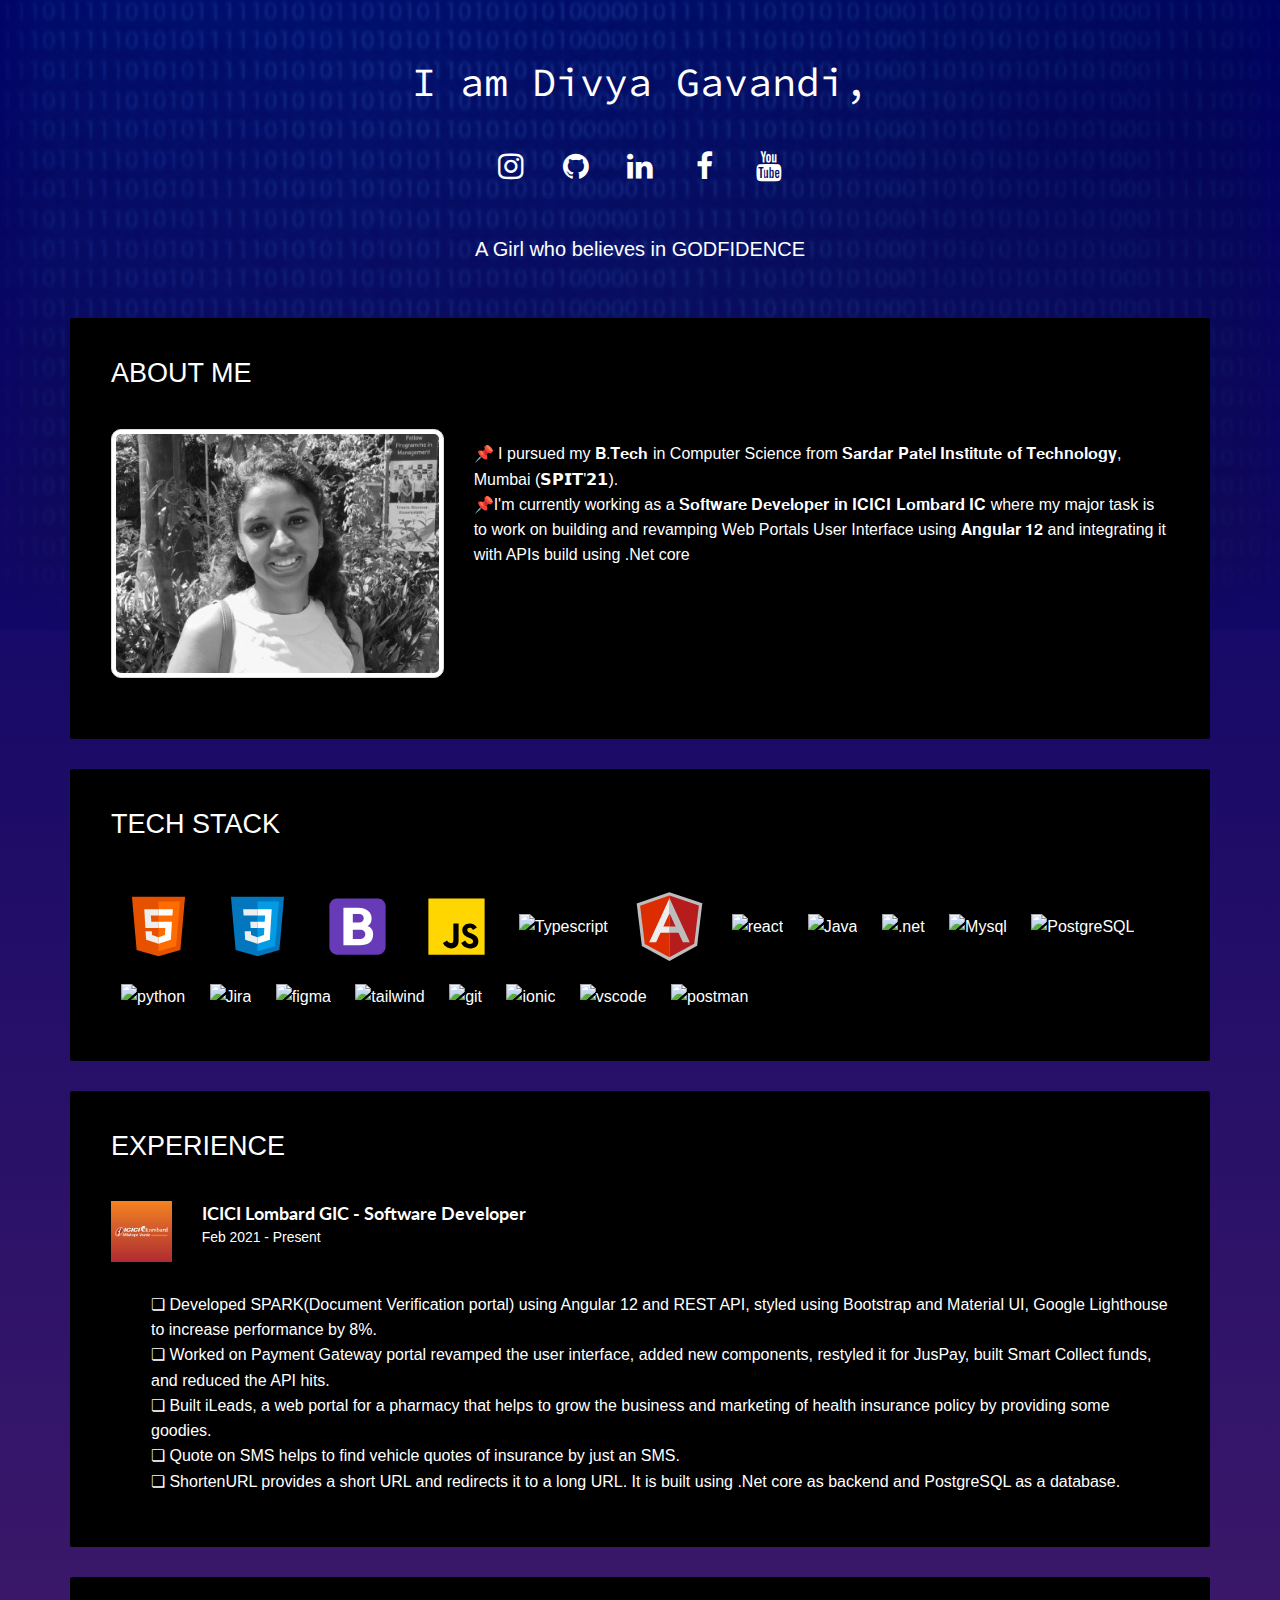
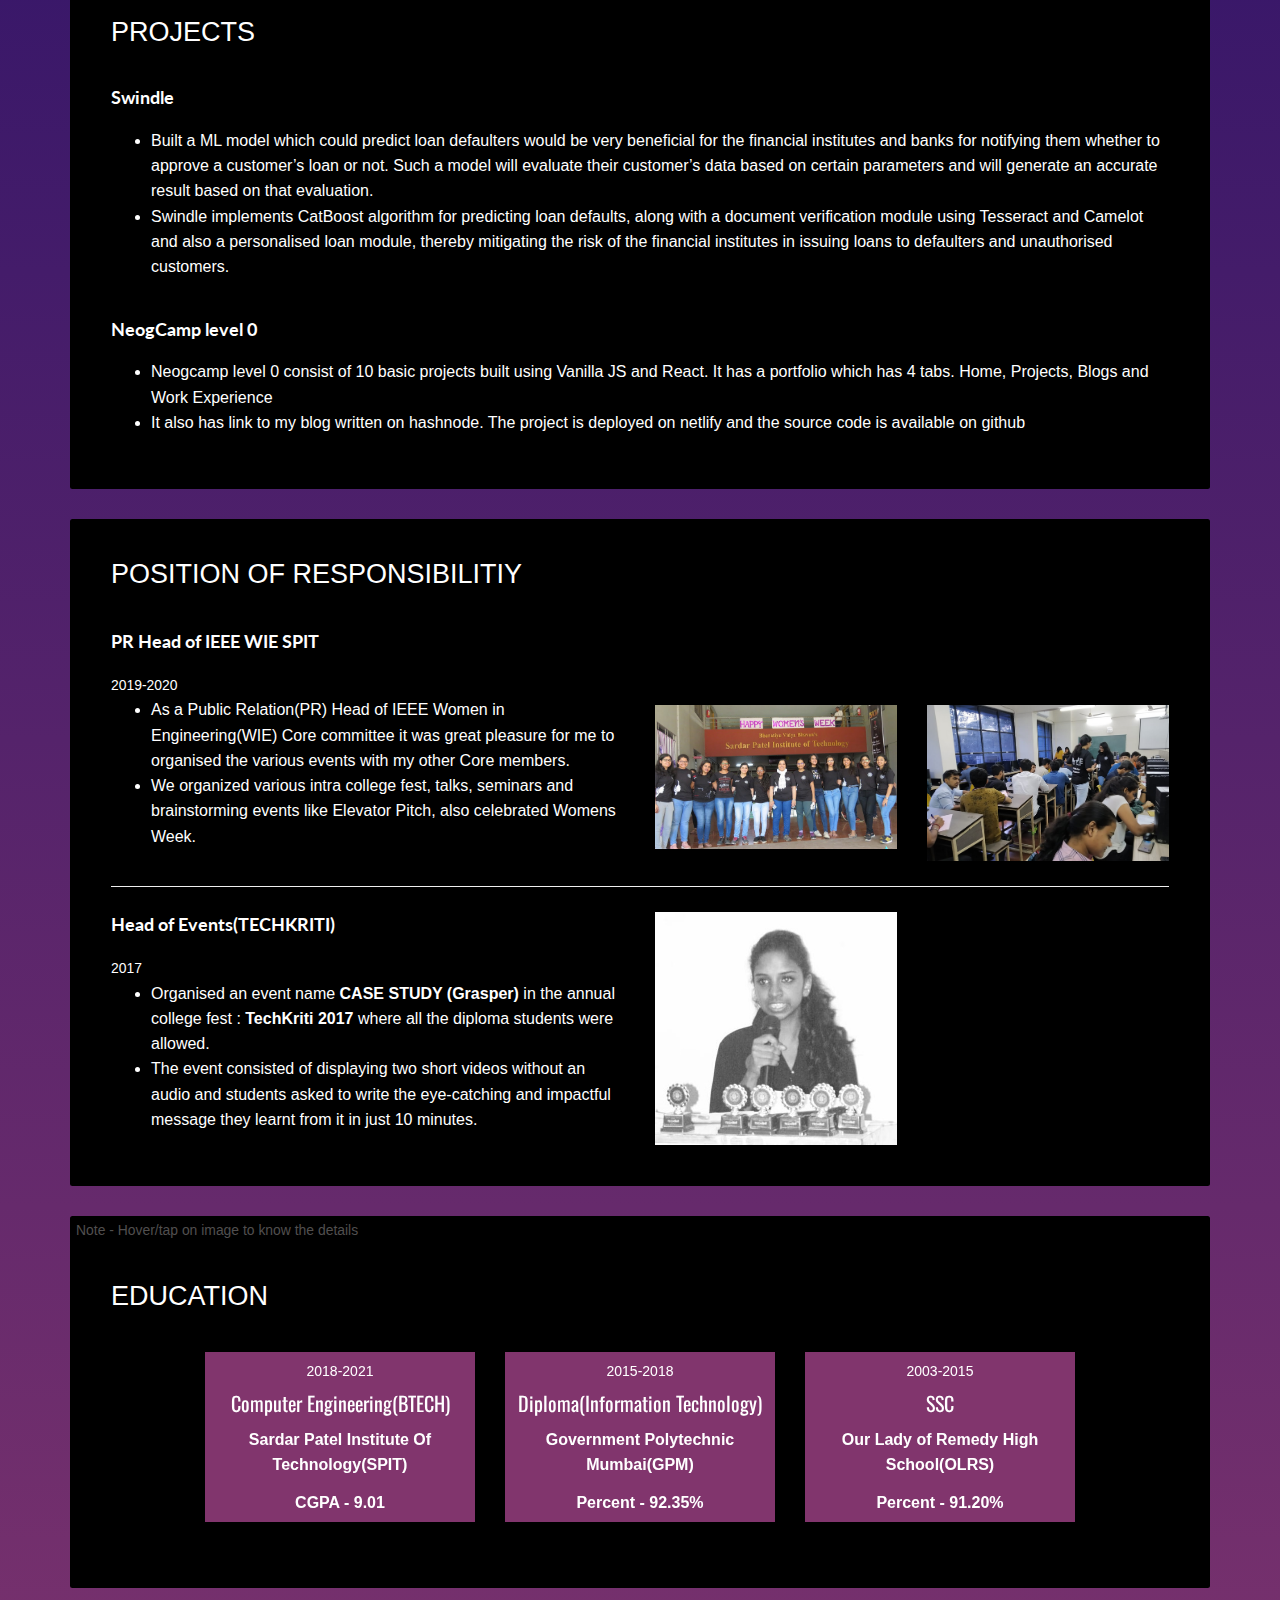
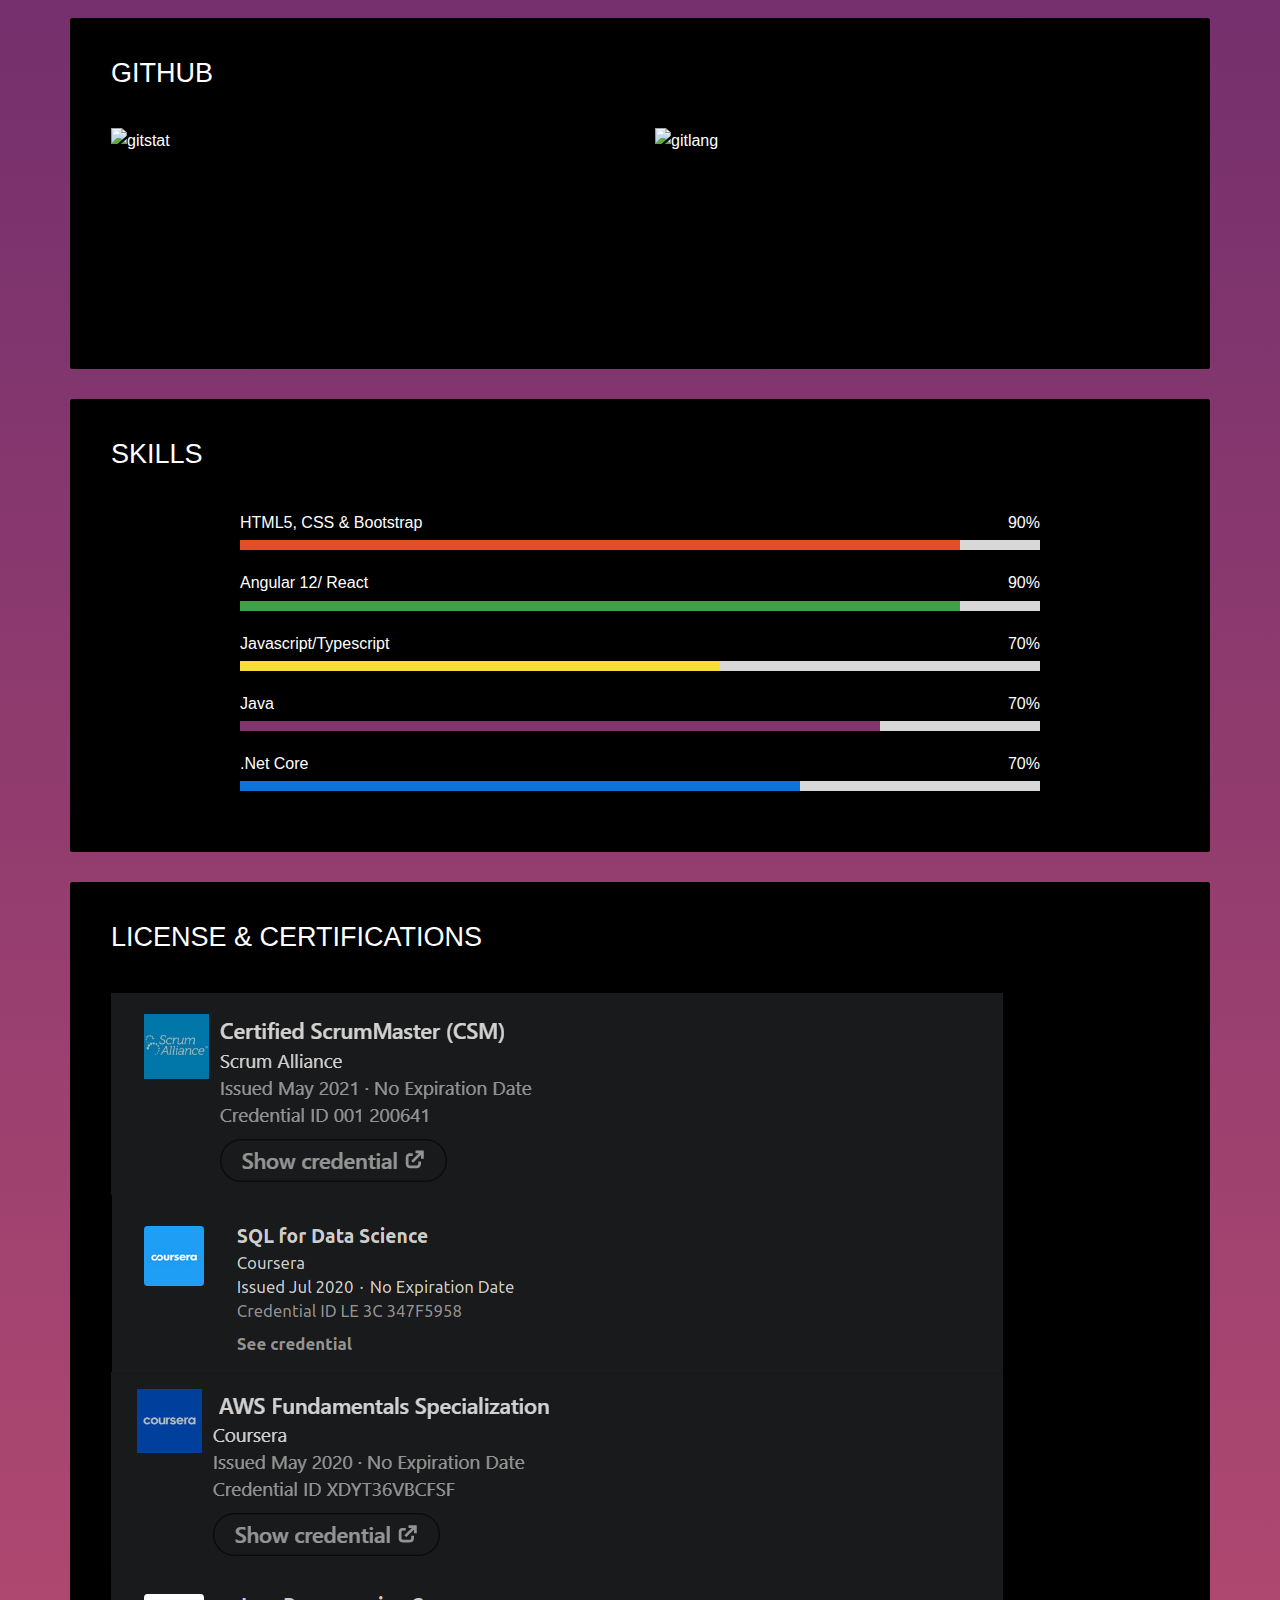
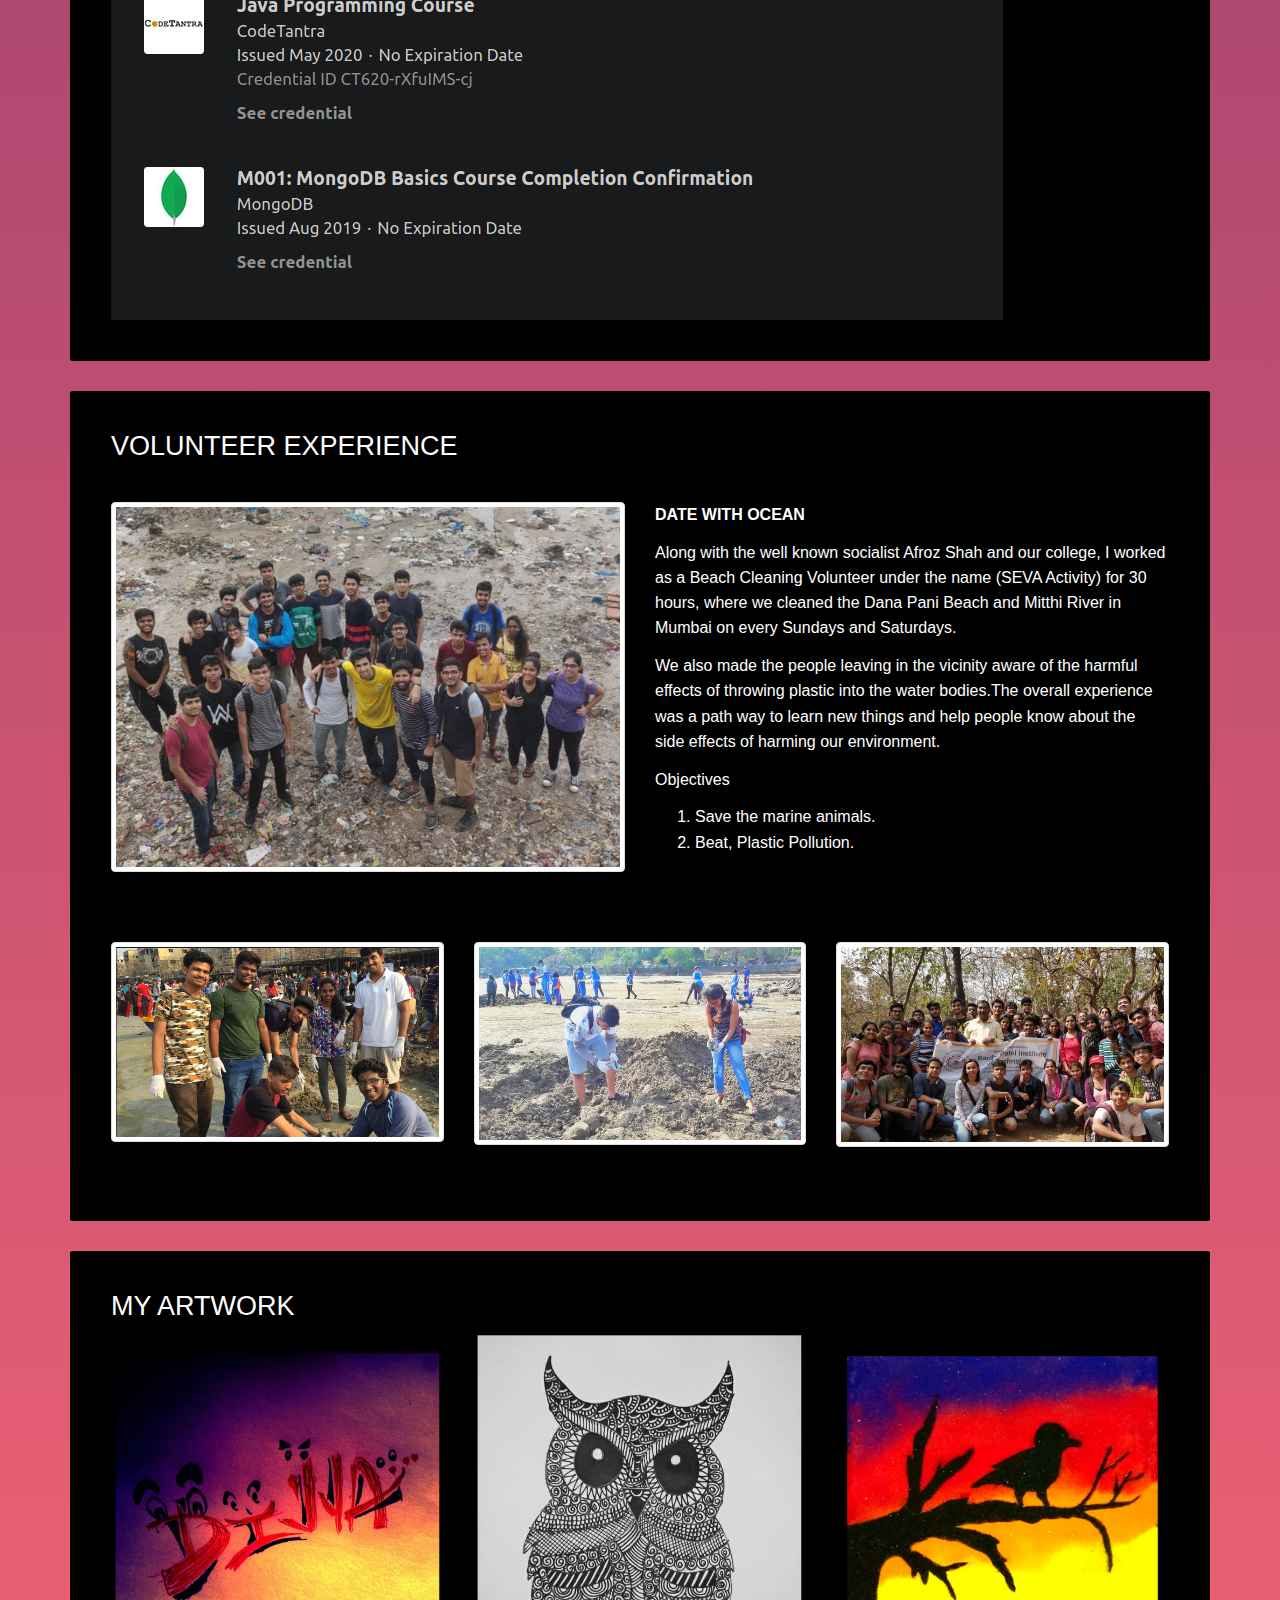
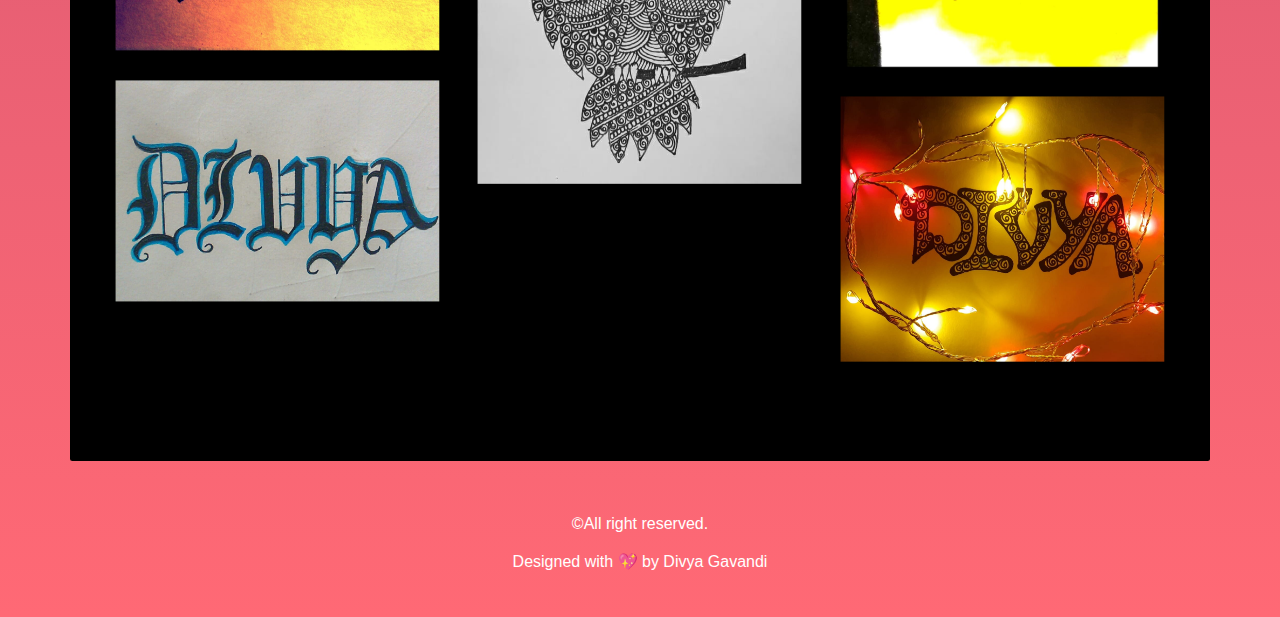
==== commit 02527e84: "fix:border" ====
--- a/index.html
+++ b/index.html
@@ -67,7 +67,7 @@
             <h2>ABOUT ME</h2>
             <div class="row">
               <div class="col-md-4" id="linkWrapRotator">
-                <p><img style="border: solid 1px white; border-radius: 10px; " src="./assets/images/profile.jpg" class="img-responsive thumbnail" alt=""></p>
+                <p><img style="border-radius: 10px; " src="./assets/images/profile.jpg" class="img-responsive thumbnail" alt=""></p>
               </div>
               <div class="col-md-8">
               <p></p>
--- a/style.css
+++ b/style.css
@@ -29,8 +29,14 @@
 display:block;
 z-index:999;
 transform: scale(1.1);
-border: 2px solid #f2f2f2;
+border: 1px solid #f2f2f2;
 border-radius: 5px;}
+
+
+/* .thumbnail{
+    border: 1px solid #f2f2f2;
+}
+ */
 
 .flip-card {
 background-color: transparent;
@@ -97,7 +103,6 @@
 .hover03 figure:hover img {
 -webkit-transform: scale(1);
 transform: scale(1);
-
 }
 
 /*--------------------------------wie------------------------------------------------------------------*/
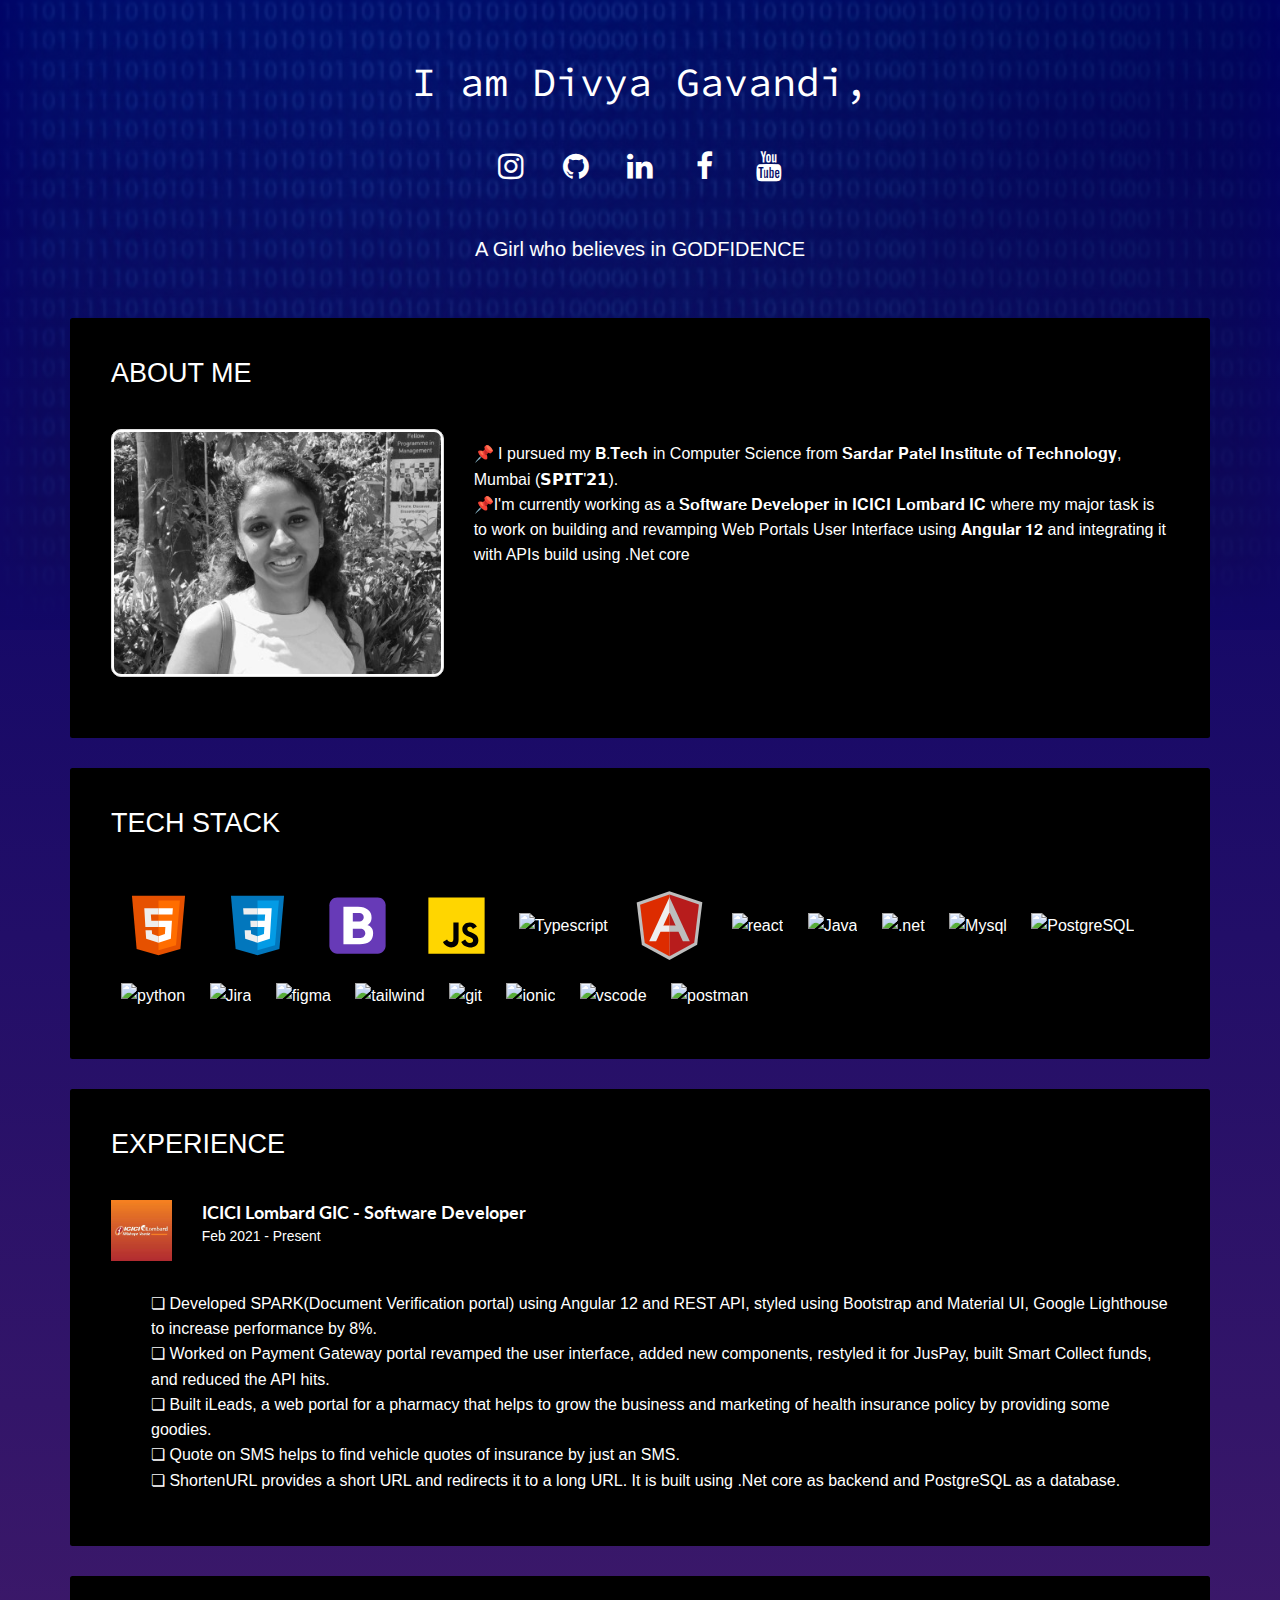
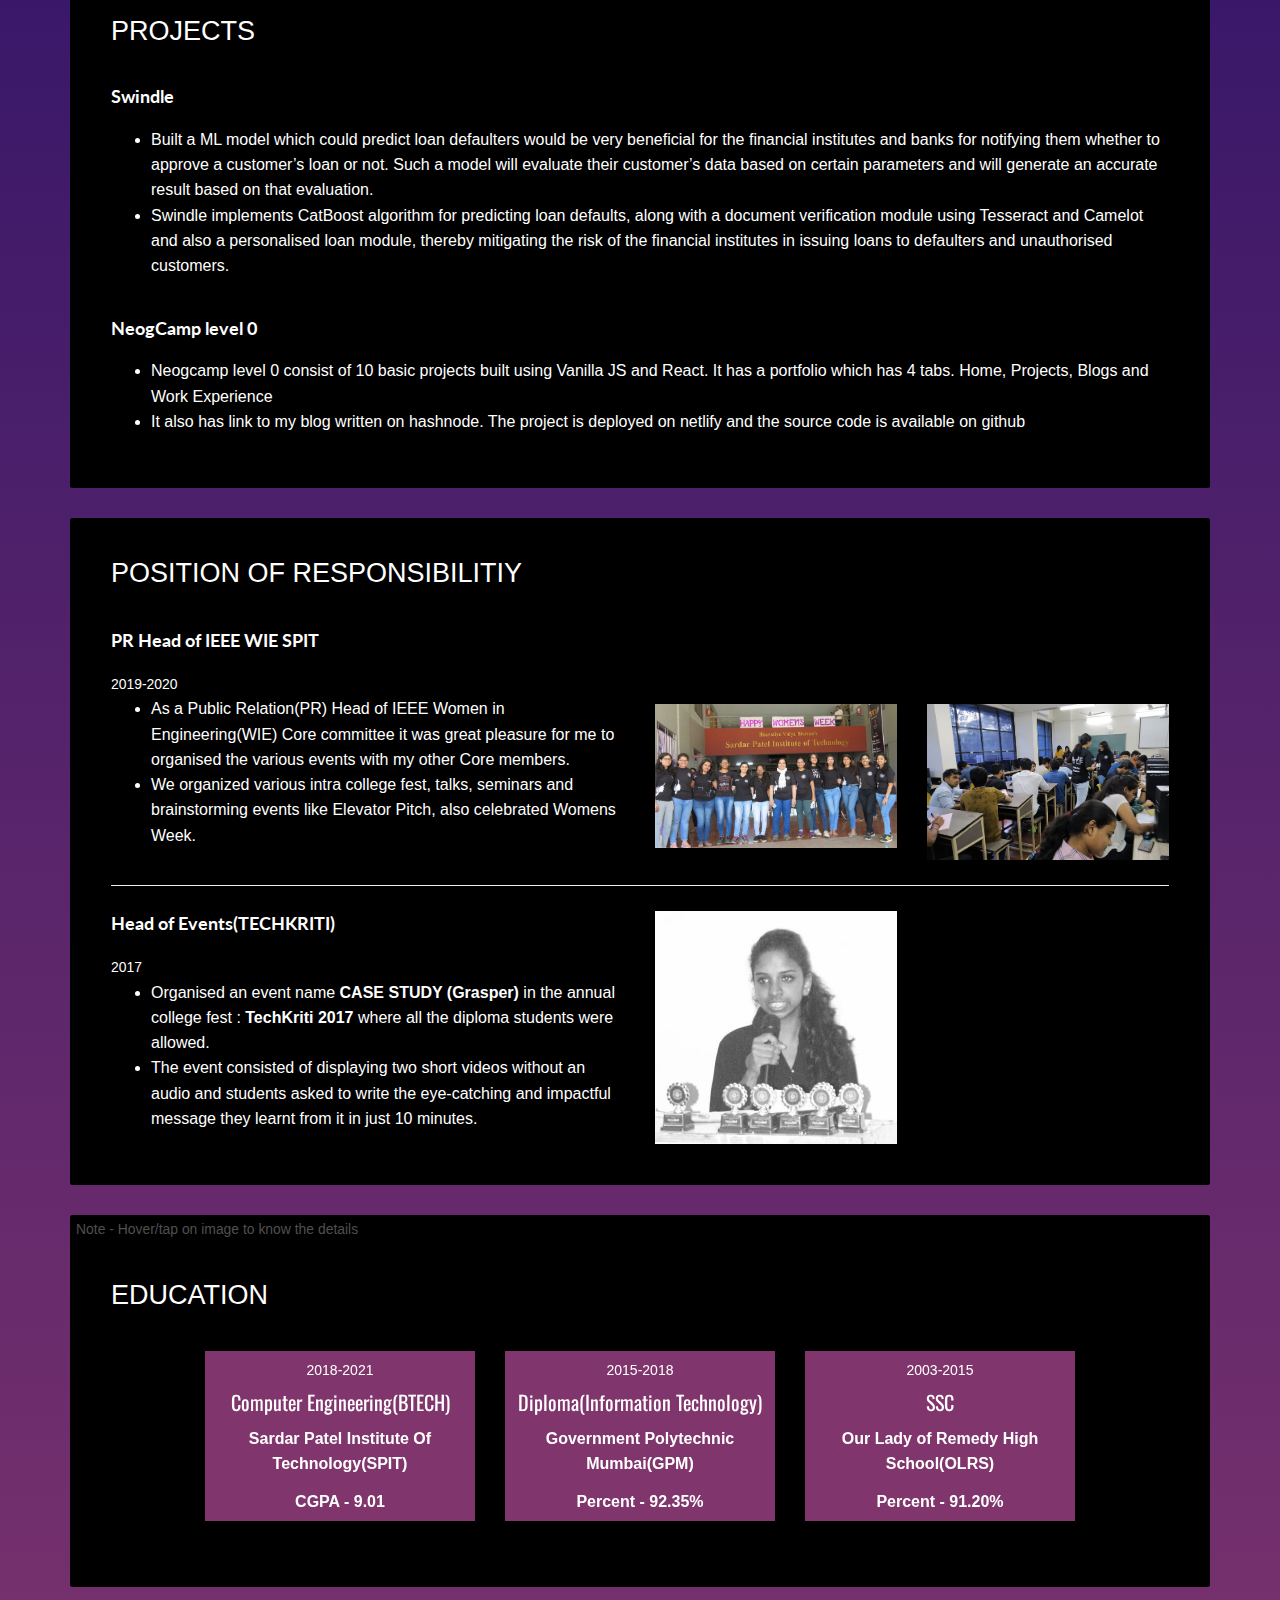
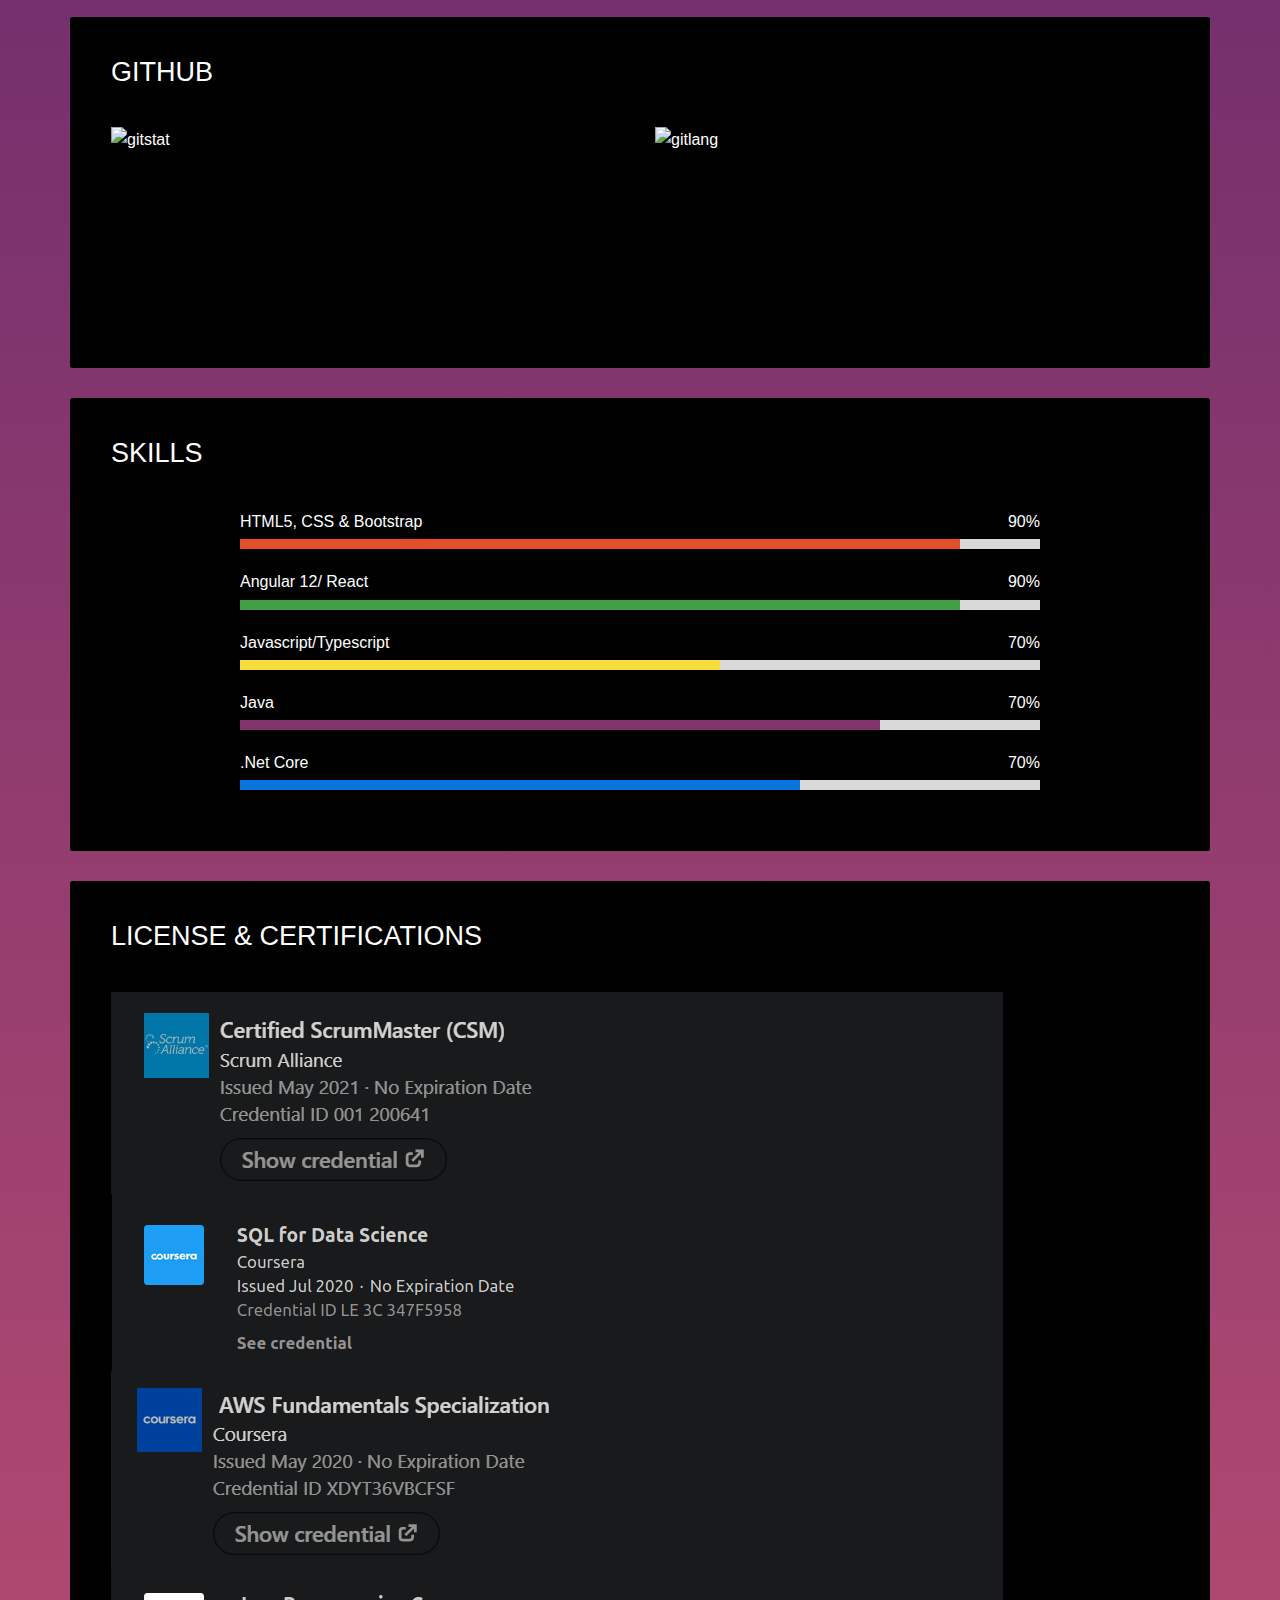
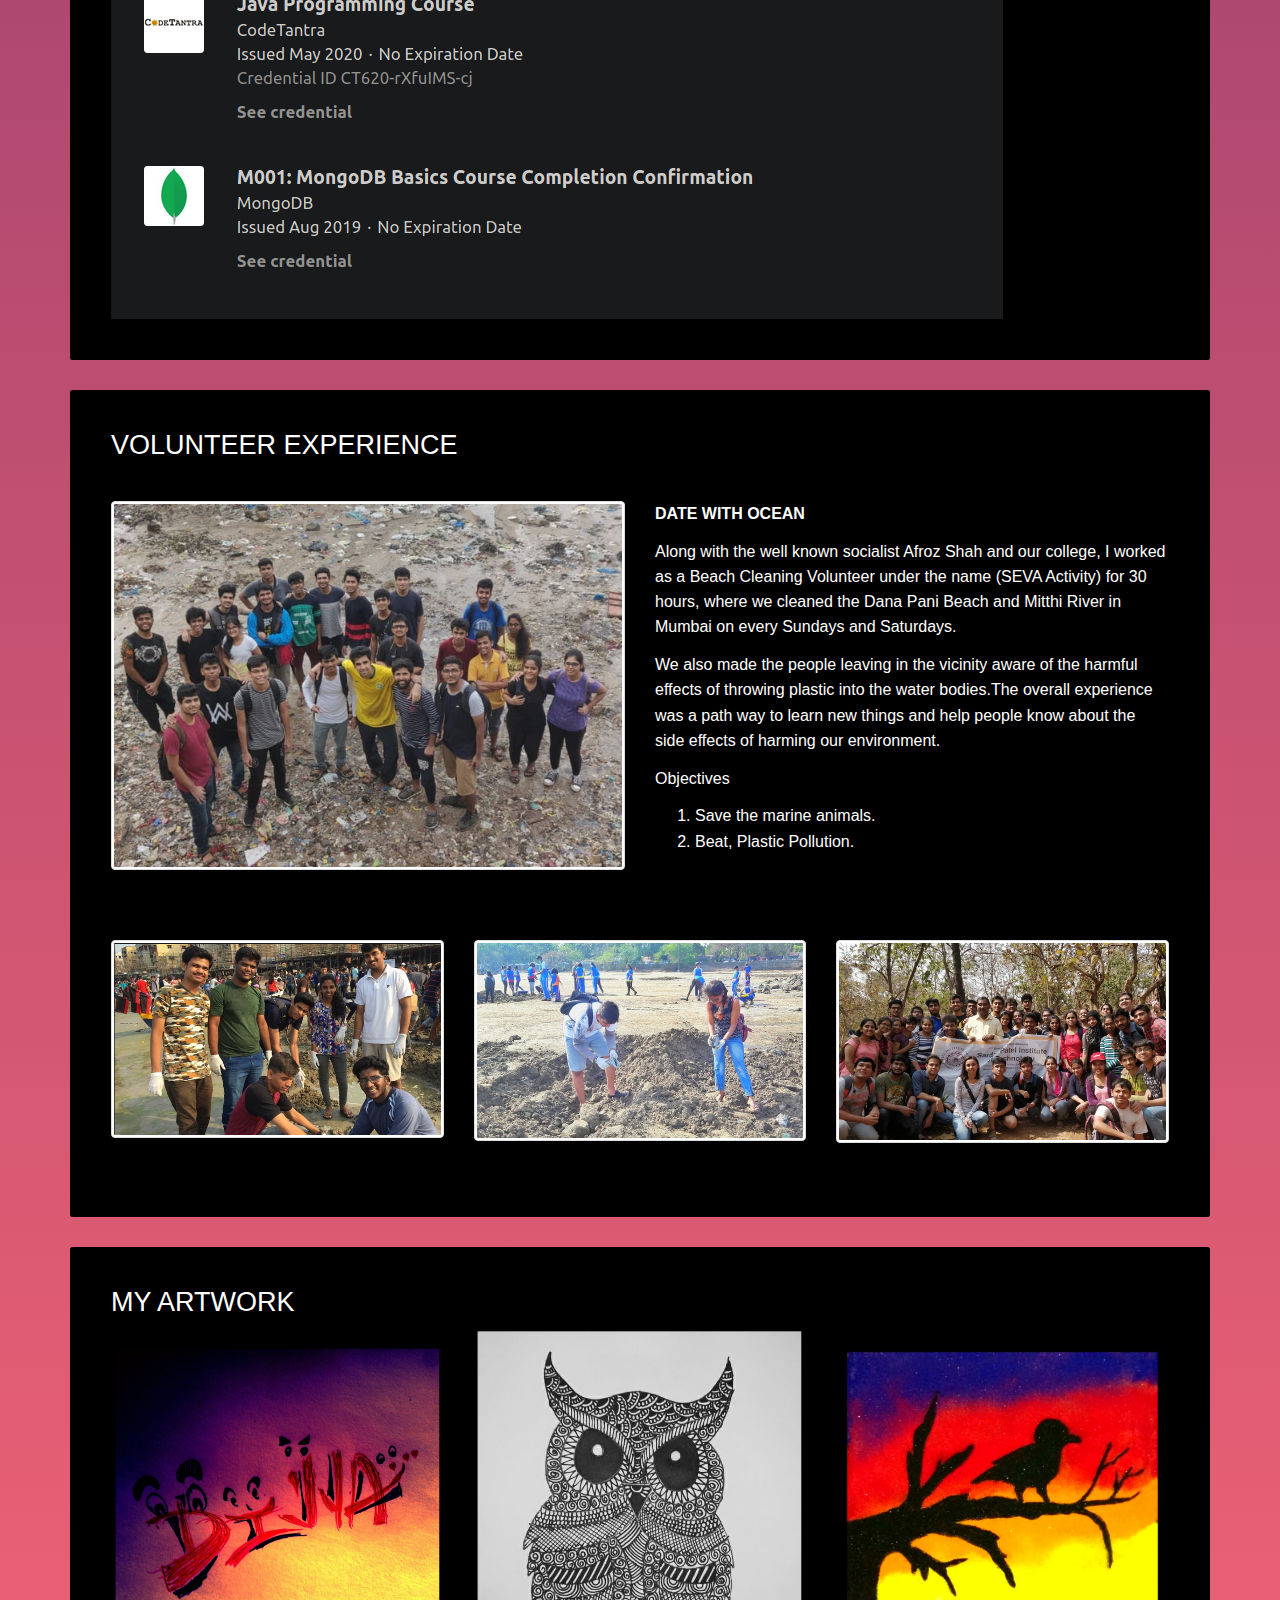
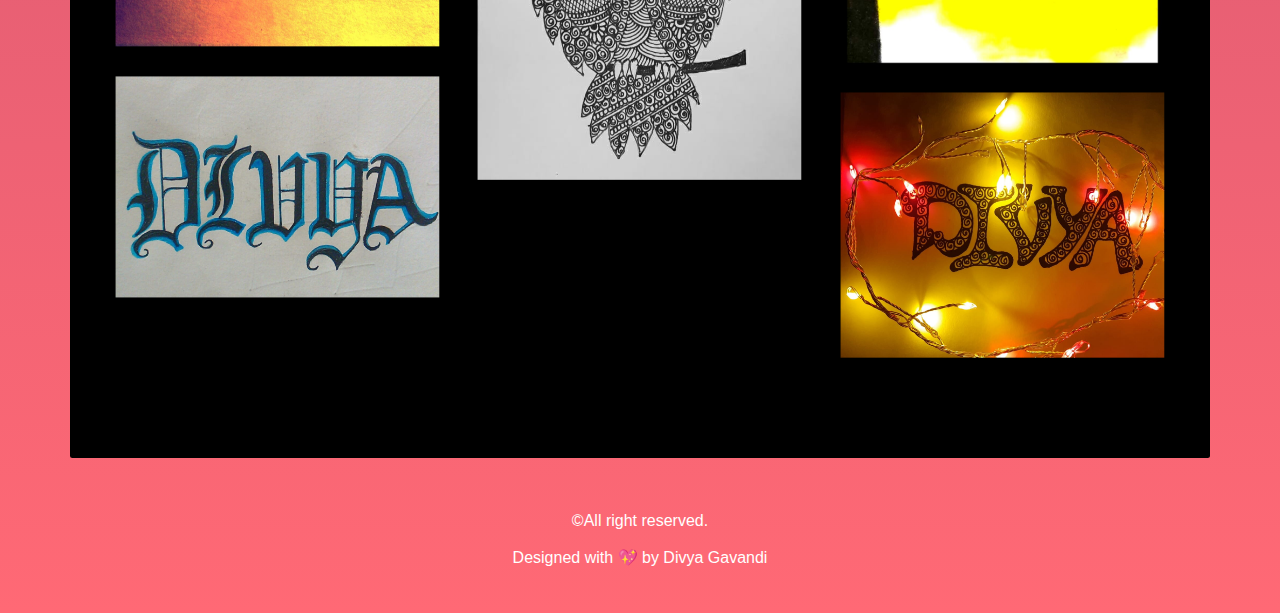
==== commit 746b001c: "fix:border" ====
--- a/index.html
+++ b/index.html
@@ -67,7 +67,7 @@
             <h2>ABOUT ME</h2>
             <div class="row">
               <div class="col-md-4" id="linkWrapRotator">
-                <p><img style="border-radius: 10px; " src="./assets/images/profile.jpg" class="img-responsive thumbnail" alt=""></p>
+                <p><img style="border-radius: 10px;" src="./assets/images/profile.jpg" class="img-responsive thumbnail" alt=""></p>
               </div>
               <div class="col-md-8">
               <p></p>
--- a/style.css
+++ b/style.css
@@ -33,10 +33,10 @@
 border-radius: 5px;}
 
 
-/* .thumbnail{
-    border: 1px solid #f2f2f2;
-}
- */
+.thumbnail{
+    padding: 2px !important;
+}
+
 
 .flip-card {
 background-color: transparent;
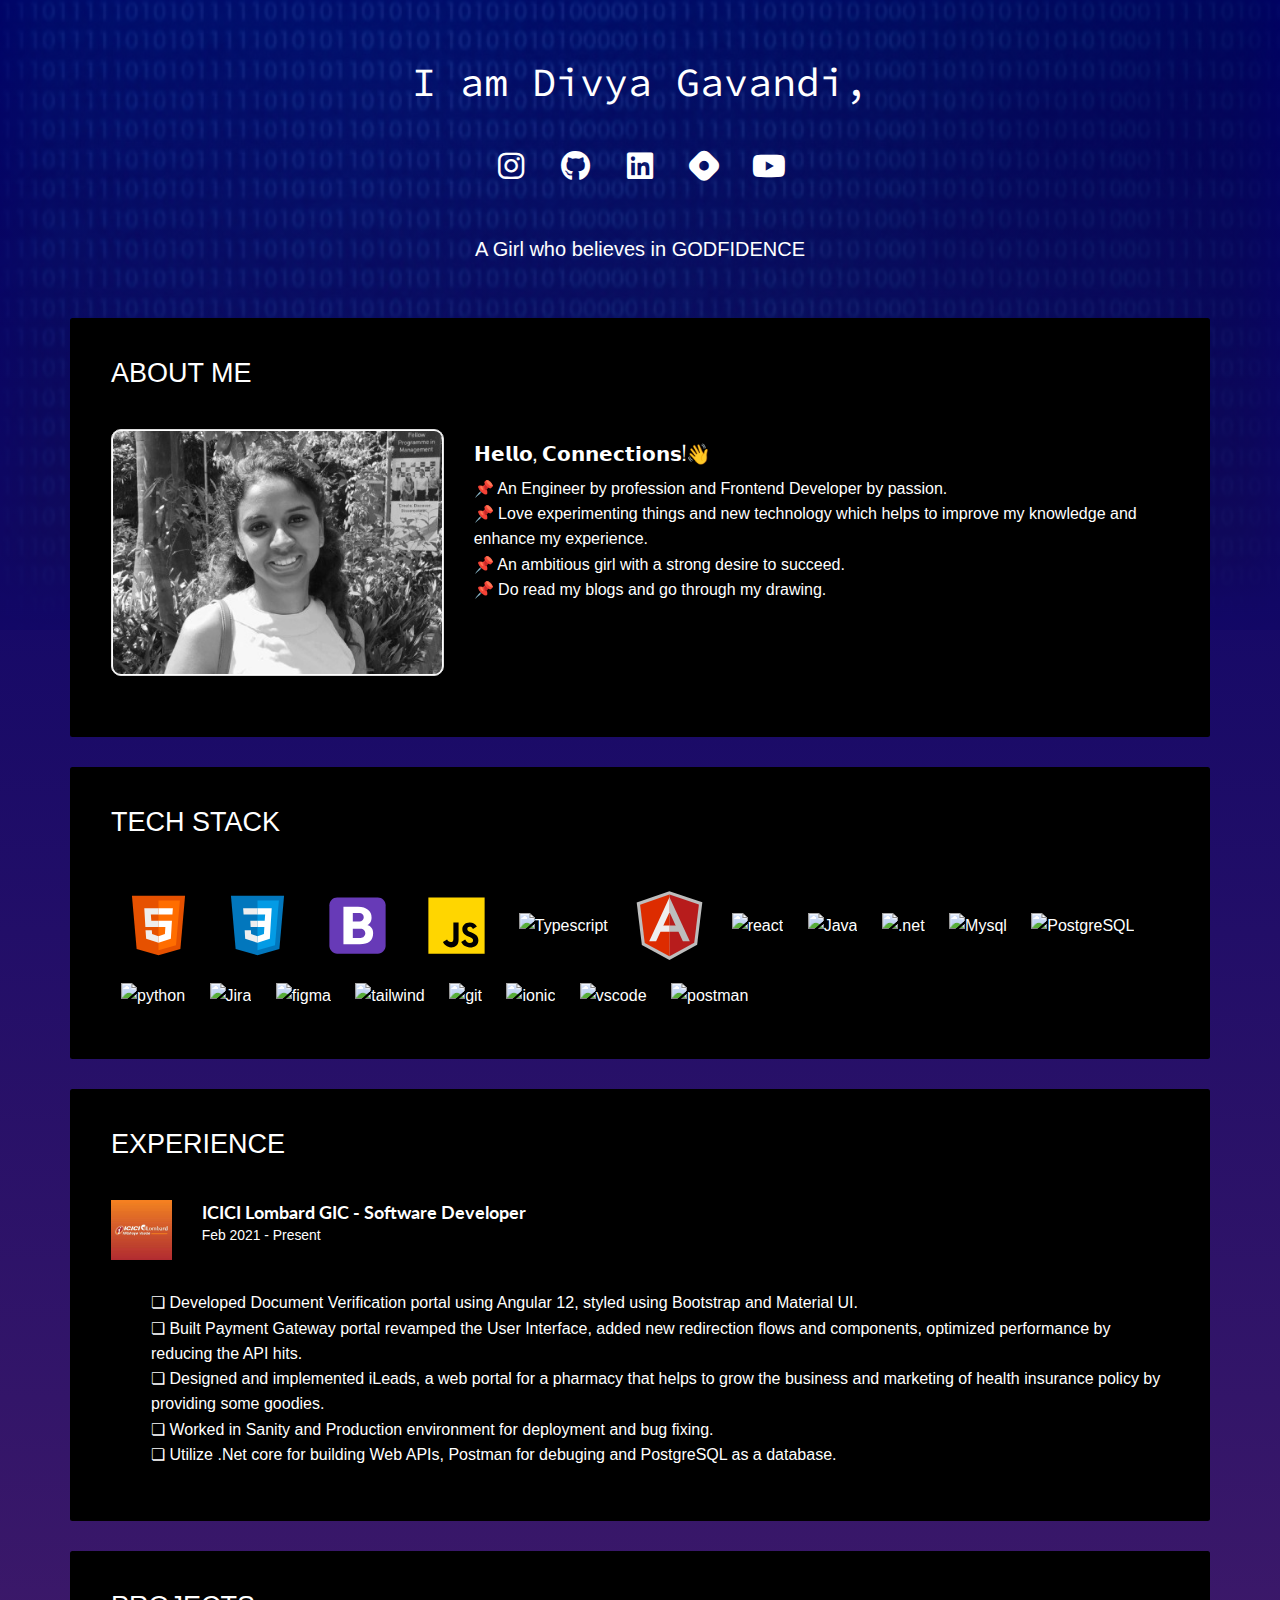
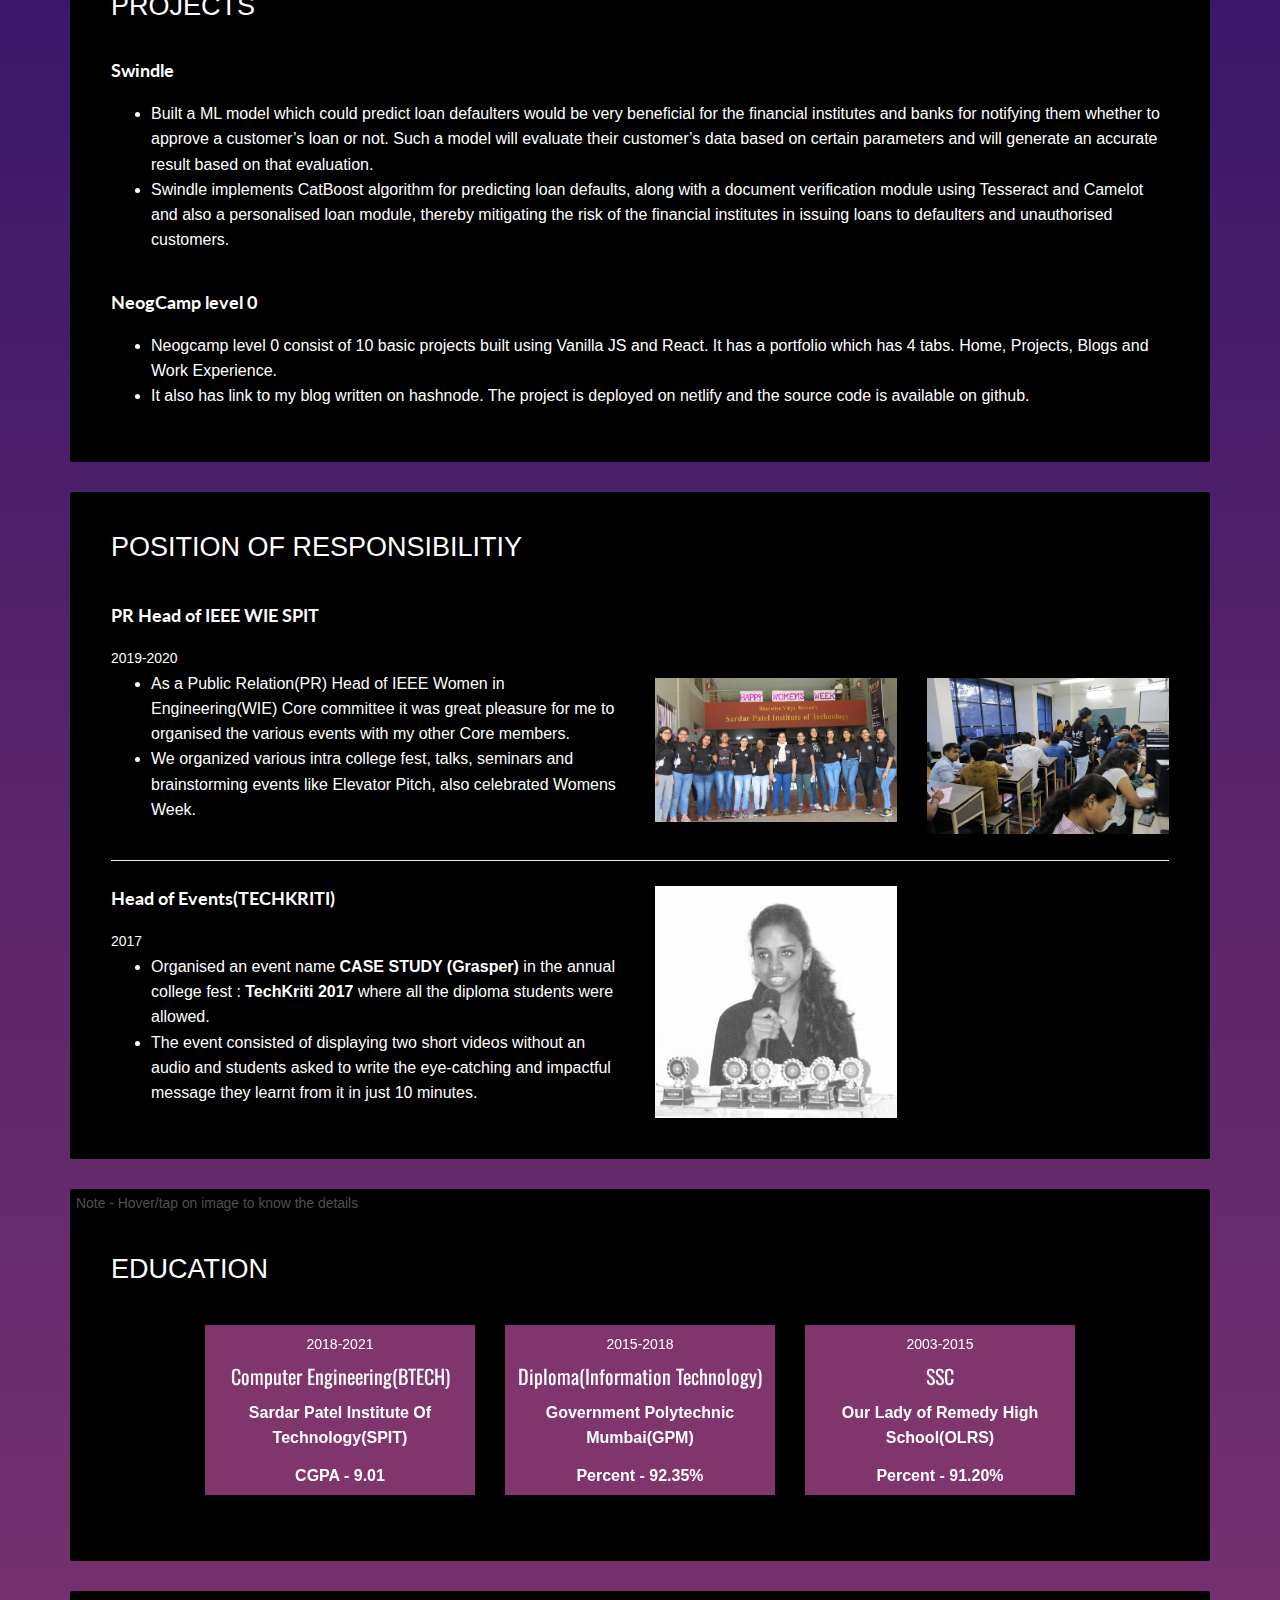
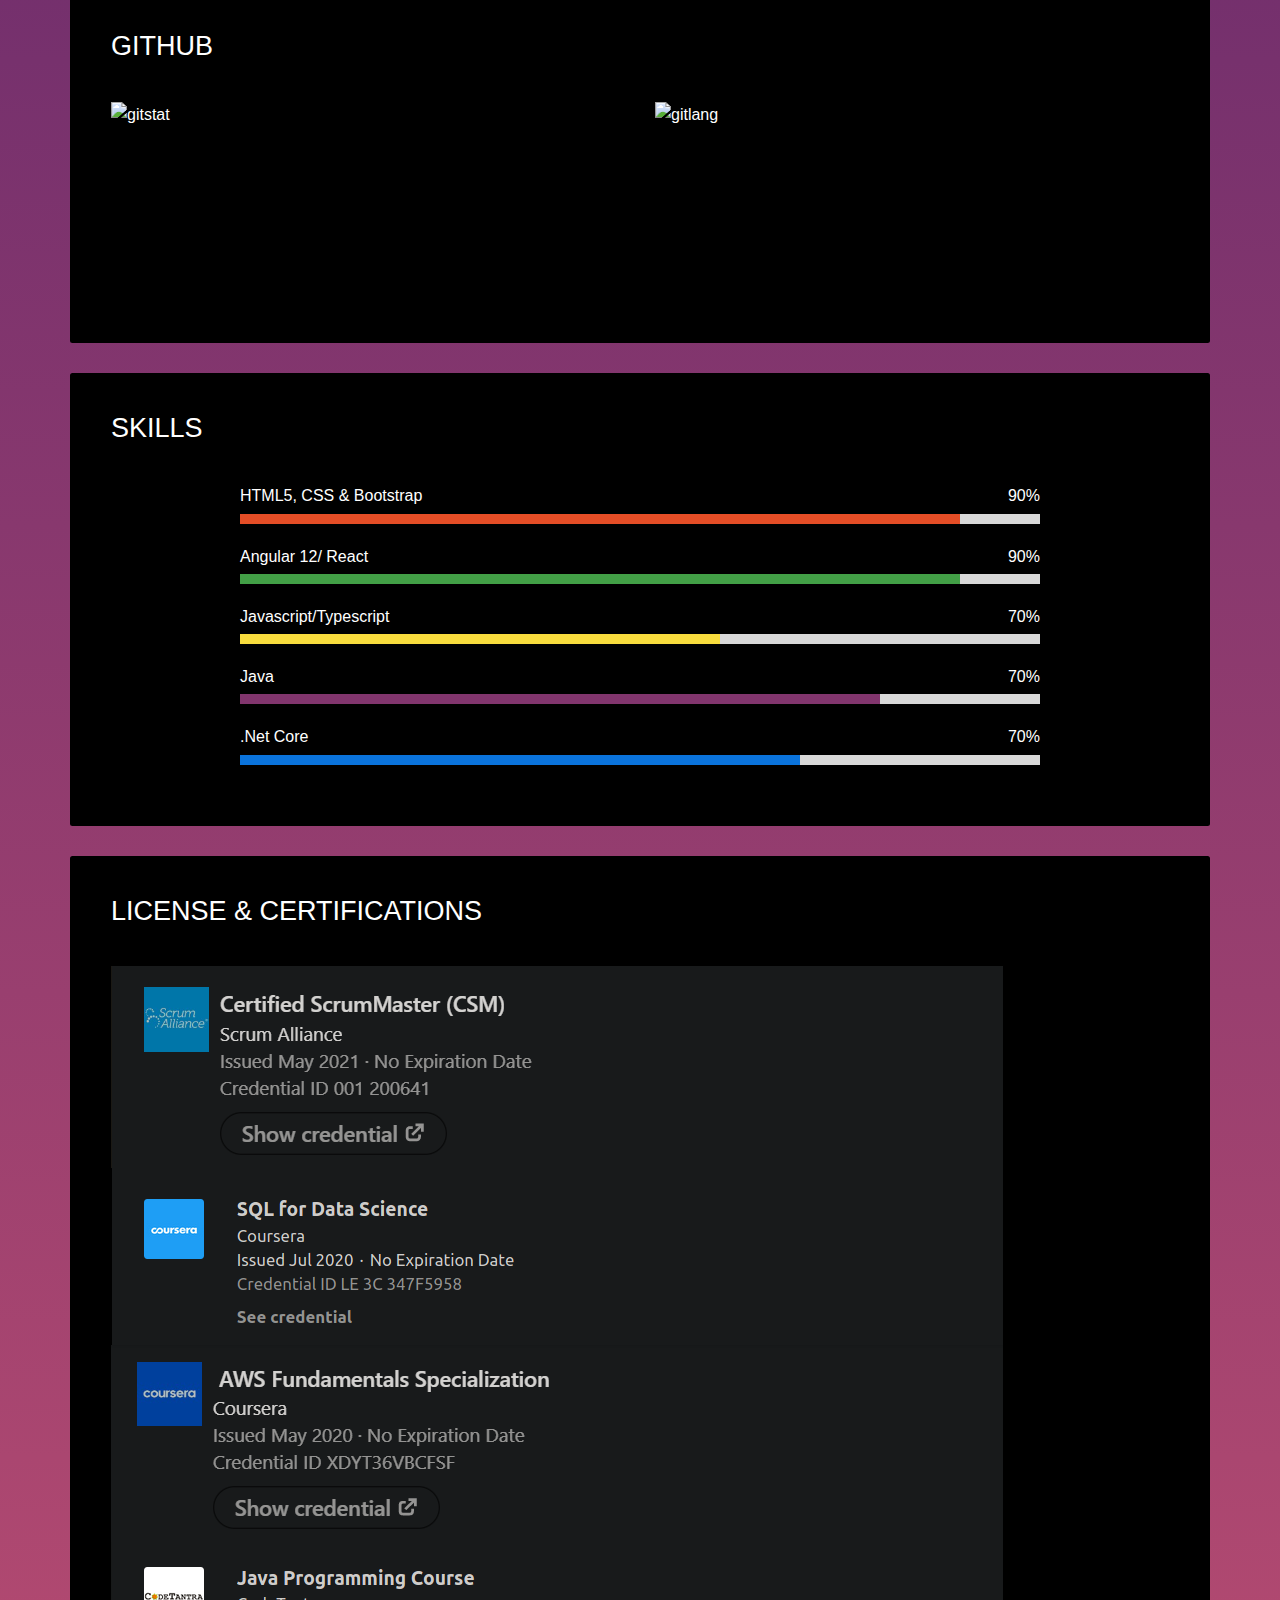
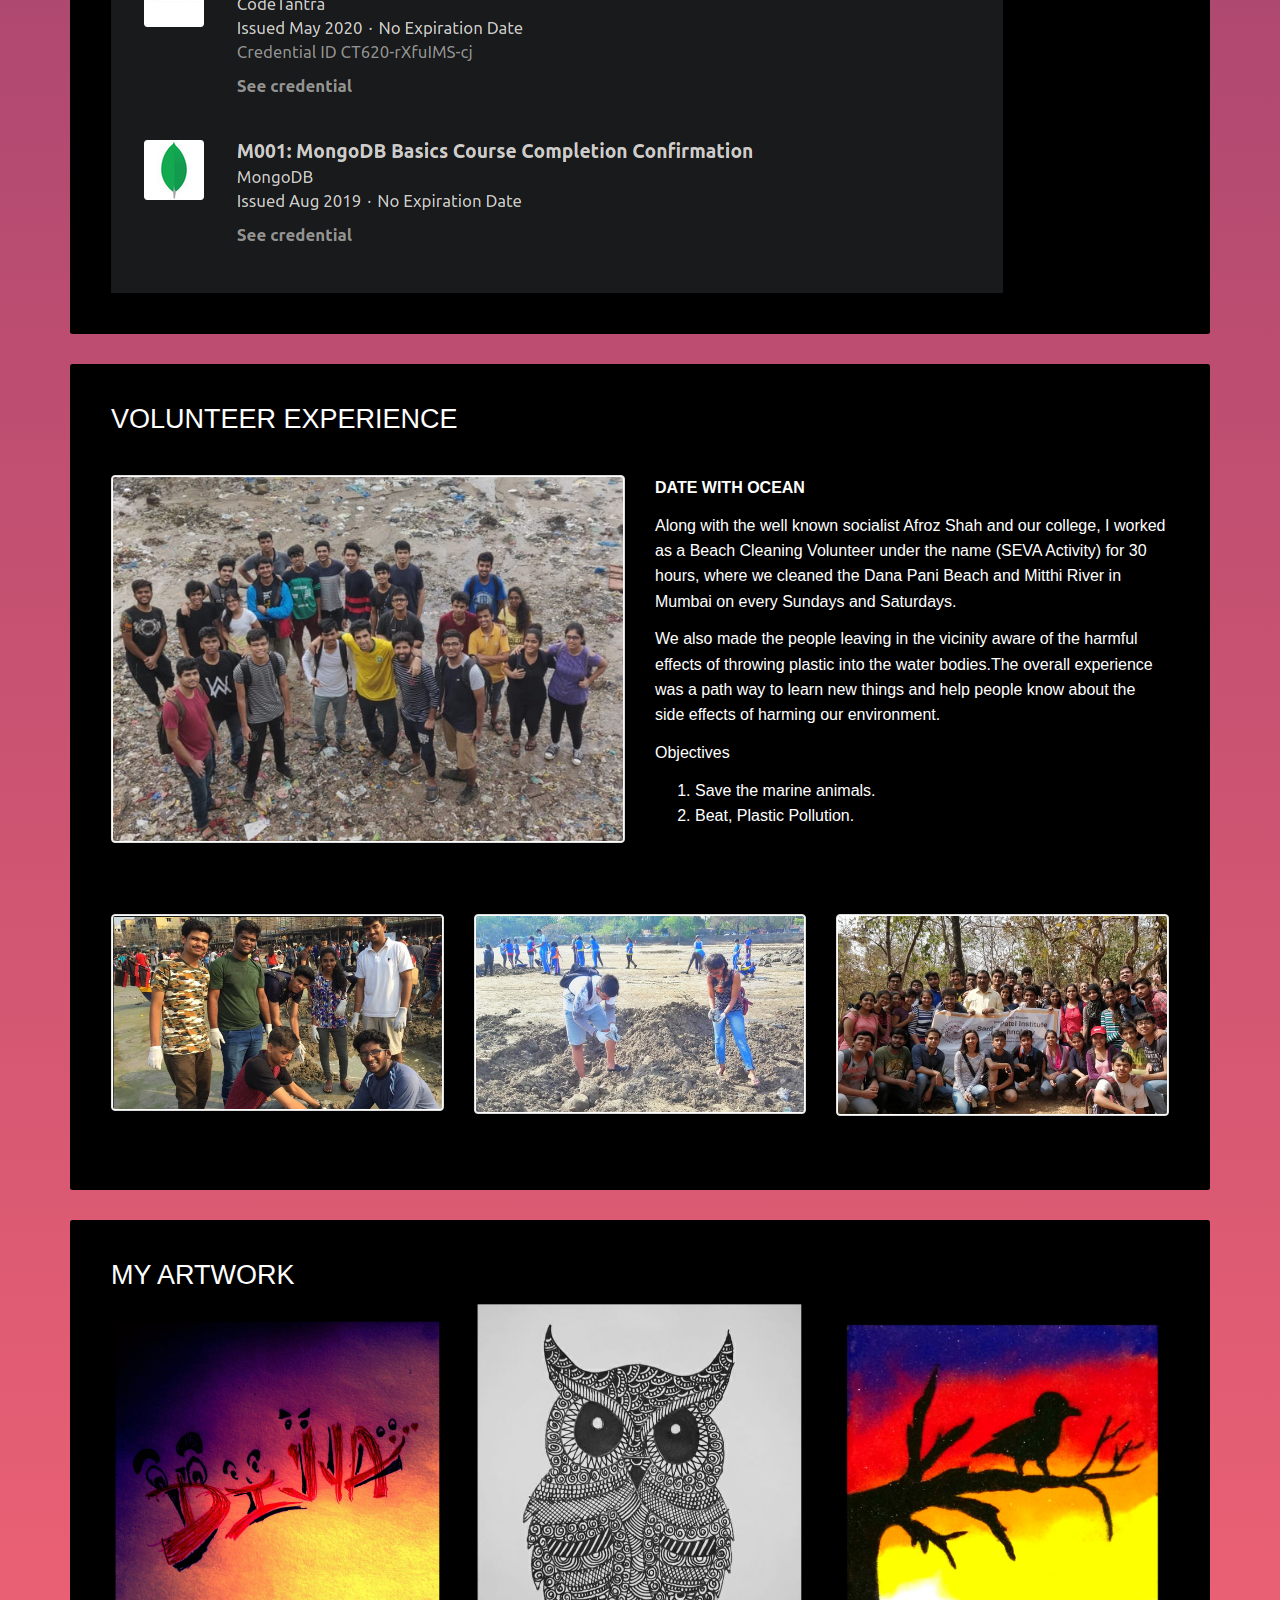
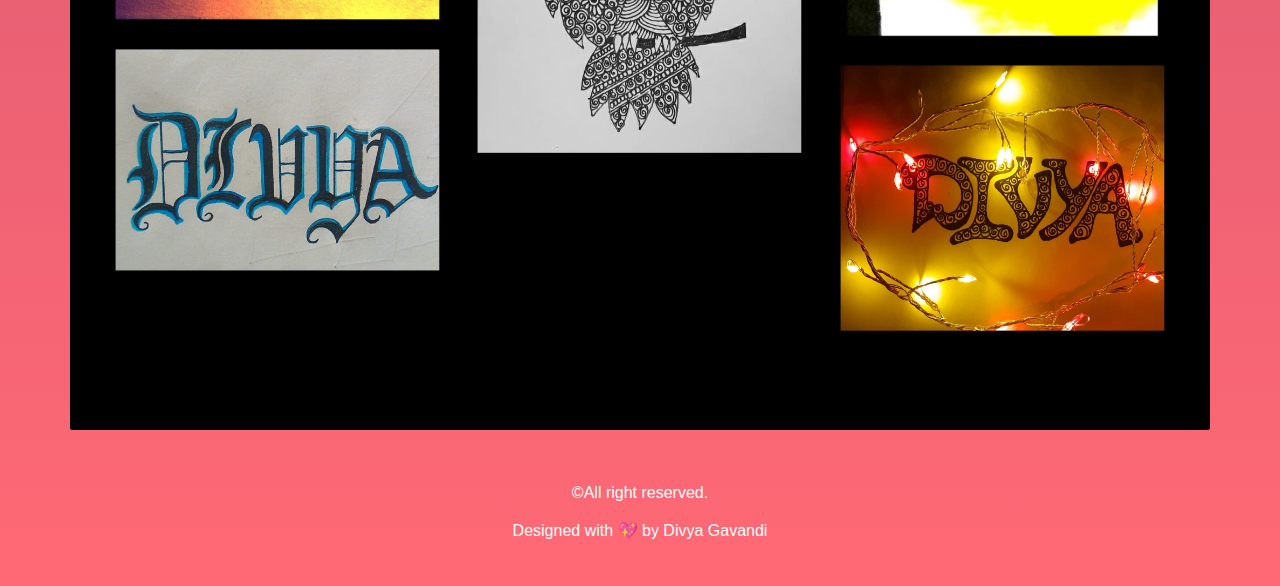
==== commit c1f7cef6: "fix:hashnode added" ====
--- a/index.html
+++ b/index.html
@@ -34,20 +34,20 @@
           </span>
         </h1>
       <div style="margin: 4rem 0;">
-        <a class="fa-icon fa-icon-2x" href="https://www.instagram.com/gavandivya/" title="" >
-          <i class="fa fa-instagram"></i>
+        <a class="fa-icon fa-icon-2x" href="https://www.instagram.com/gavandivya/" title="Instagram" >
+          <i class="fa-brands fa-instagram"></i>
         </a>
         <a class="fa-icon fa-icon-2x" href="https://github.com/gavandivya">
-          <i class="fa fa-github"></i>
+          <i class="fa-brands fa-github"></i>
         </a>
-        <a class="fa-icon fa-icon-2x" href="https://www.linkedin.com/in/divya-gavandi/" title="">
-          <i class="fa fa-linkedin"></i>
+        <a class="fa-icon fa-icon-2x" href="https://www.linkedin.com/in/divya-gavandi/" title="Linkedin">
+          <i class="fa-brands fa-linkedin"></i>
         </a>
-        <a class="fa-icon fa-icon-2x" href="https://www.facebook.com/divya.gavandi.3" title="">
-          <i class="fa fa-facebook"></i>
+        <a class="fa-icon fa-icon-2x" href="https://divya-gavandi19.hashnode.dev/" title="Hashnode">
+          <i class="fa-brands fa-hashnode"></i>
         </a>
-        <a class="fa-icon fa-icon-2x" href="https://www.youtube.com/channel/UCIuQ4BIRSGwSDUNNPyEc4hA" title="">
-          <i class="fa fa-youtube"></i>
+        <a class="fa-icon fa-icon-2x" href="https://www.youtube.com/channel/UCIuQ4BIRSGwSDUNNPyEc4hA" title="Youtube">
+          <i class="fa-brands fa-youtube"></i>
         </a>
       </div>
       <p class="glow">A Girl who believes in GODFIDENCE</p>
@@ -73,8 +73,25 @@
               <p></p>
               <!-- <p>“I am a Final Year Undergraduate student currently pursuing BTech in Computer Engineering and am really excited about the prospect of this position. I have interned with a few mid-size companies and was able to work closely with their Websites.I also have a lot of experience with online code repositories, and I love to contribute as much as I can.I’m highly motivated and am extremely passionate about developing and exploring new things.”</p>
               <p>Last but not the least to enjoy all the hover effects try bringing your pointer on the images present in cards.</p> -->
-            <p>📌 I pursued my 𝐁.𝐓𝐞𝐜𝐡 in Computer Science from 𝐒𝐚𝐫𝐝𝐚𝐫 𝐏𝐚𝐭𝐞𝐥 𝐈𝐧𝐬𝐭𝐢𝐭𝐮𝐭𝐞 𝐨𝐟 𝐓𝐞𝐜𝐡𝐧𝐨𝐥𝐨𝐠𝐲, Mumbai (𝗦𝗣𝗜𝗧'𝟮𝟭).<br>
-              📌I'm currently working as a 𝐒𝐨𝐟𝐭𝐰𝐚𝐫𝐞 𝐃𝐞𝐯𝐞𝐥𝐨𝐩𝐞𝐫 𝐢𝐧 𝐈𝐂𝐈𝐂𝐈 𝐋𝐨𝐦𝐛𝐚𝐫𝐝 𝐈𝐂 where my major task is to work on building and revamping Web Portals User Interface using 𝐀𝐧𝐠𝐮𝐥𝐚𝐫 𝟏𝟐 and integrating it with APIs build using .Net core </p>  
+              <h4>𝗛𝗲𝗹𝗹𝗼, 𝗖𝗼𝗻𝗻𝗲𝗰𝘁𝗶𝗼𝗻𝘀!👋</h4>
+<!-- <pre>
+  {
+  "Type":Person,
+  "Properties":
+    {
+    "Name":"Divya Gavandi",
+    "Date of Birth":"19-03-1999",
+    "Email":"onlyforcode19@gmail.com",
+    "Hobby":"Drawing",
+    }
+  }
+</pre> -->
+
+              <p>
+              📌 An Engineer by profession and Frontend Developer by passion.<br>
+              📌 Love experimenting things and new technology which helps to improve my knowledge and enhance my experience.<br>
+              📌 An ambitious girl with a strong desire to succeed.<br>
+              📌 Do read my blogs and go through my drawing.</p> 
             </div>
             </div>
           </div>
@@ -126,17 +143,13 @@
           </div>
         </div>
         <ul>
-          ❏ Developed SPARK(Document Verification portal) using Angular 12 and REST
-            API, styled using Bootstrap and Material UI, Google Lighthouse to increase
-            performance by 8%.<br>
-            ❏ Worked on Payment Gateway portal revamped the user interface, added new
-            components, restyled it for JusPay, built Smart Collect funds, and reduced
-            the API hits.<br>
-            ❏ Built iLeads, a web portal for a pharmacy that helps to grow the business and
+            ❏ Developed Document Verification portal using Angular 12, styled using Bootstrap and Material UI.<br>
+            ❏ Built Payment Gateway portal revamped the User Interface, added new redirection flows and
+            components, optimized performance by reducing the API hits.<br>
+            ❏ Designed and implemented iLeads, a web portal for a pharmacy that helps to grow the business and
             marketing of health insurance policy by providing some goodies.<br>
-            ❏ Quote on SMS helps to find vehicle quotes of insurance by just an SMS.<br>
-            ❏ ShortenURL provides a short URL and redirects it to a long URL. It is built
-            using .Net core as backend and PostgreSQL as a database.<br>
+            ❏ Worked in Sanity and Production environment for deployment and bug fixing.<br>
+            ❏ Utilize .Net core for building Web APIs, Postman for debuging and PostgreSQL as a database.<br>
         </ul>
       </div>
     </div>
@@ -157,8 +170,8 @@
             <div class="work-experience">
               <h3 class="h5 date-title">NeogCamp level 0</h3>
               <ul>
-                <li>Neogcamp level 0 consist of 10 basic projects built using Vanilla JS and React. It has a portfolio which has 4 tabs. Home, Projects, Blogs and Work Experience</li>
-                <li>It also has link to my blog written on hashnode. The project is deployed on netlify and the source code is available on github</li>
+                <li>Neogcamp level 0 consist of 10 basic projects built using Vanilla JS and React. It has a portfolio which has 4 tabs. Home, Projects, Blogs and Work Experience.</li>
+                <li>It also has link to my blog written on hashnode. The project is deployed on netlify and the source code is available on github.</li>
               </ul>
             </div>
           </div>
--- a/main.d8e0d294.css
+++ b/main.d8e0d294.css
@@ -1,4 +1,8 @@
-@import url(https://fonts.googleapis.com/css?family=Lato:400,700|Oswald);@import url(https://maxcdn.bootstrapcdn.com/font-awesome/4.7.0/css/font-awesome.min.css);/*!
+@import url(https://fonts.googleapis.com/css?family=Lato:400,700|Oswald);
+@import url(https://maxcdn.bootstrapcdn.com/font-awesome/4.7.0/css/font-awesome.min.css);
+@import url(https://cdnjs.cloudflare.com/ajax/libs/font-awesome/6.1.1/css/all.min.css);
+
+/*!
  * Bootstrap v3.3.7 (http://getbootstrap.com)
  * Copyright 2011-2016 Twitter, Inc.
  * Licensed under MIT (https://github.com/twbs/bootstrap/blob/master/LICENSE)
--- a/style.css
+++ b/style.css
@@ -34,7 +34,7 @@
 
 
 .thumbnail{
-    padding: 2px !important;
+    padding: 1px !important;
 }
 
 
@@ -418,7 +418,7 @@
 }
 }
 
-.fa{
+.fa-brands{
     font-size: 30px;
 }
 
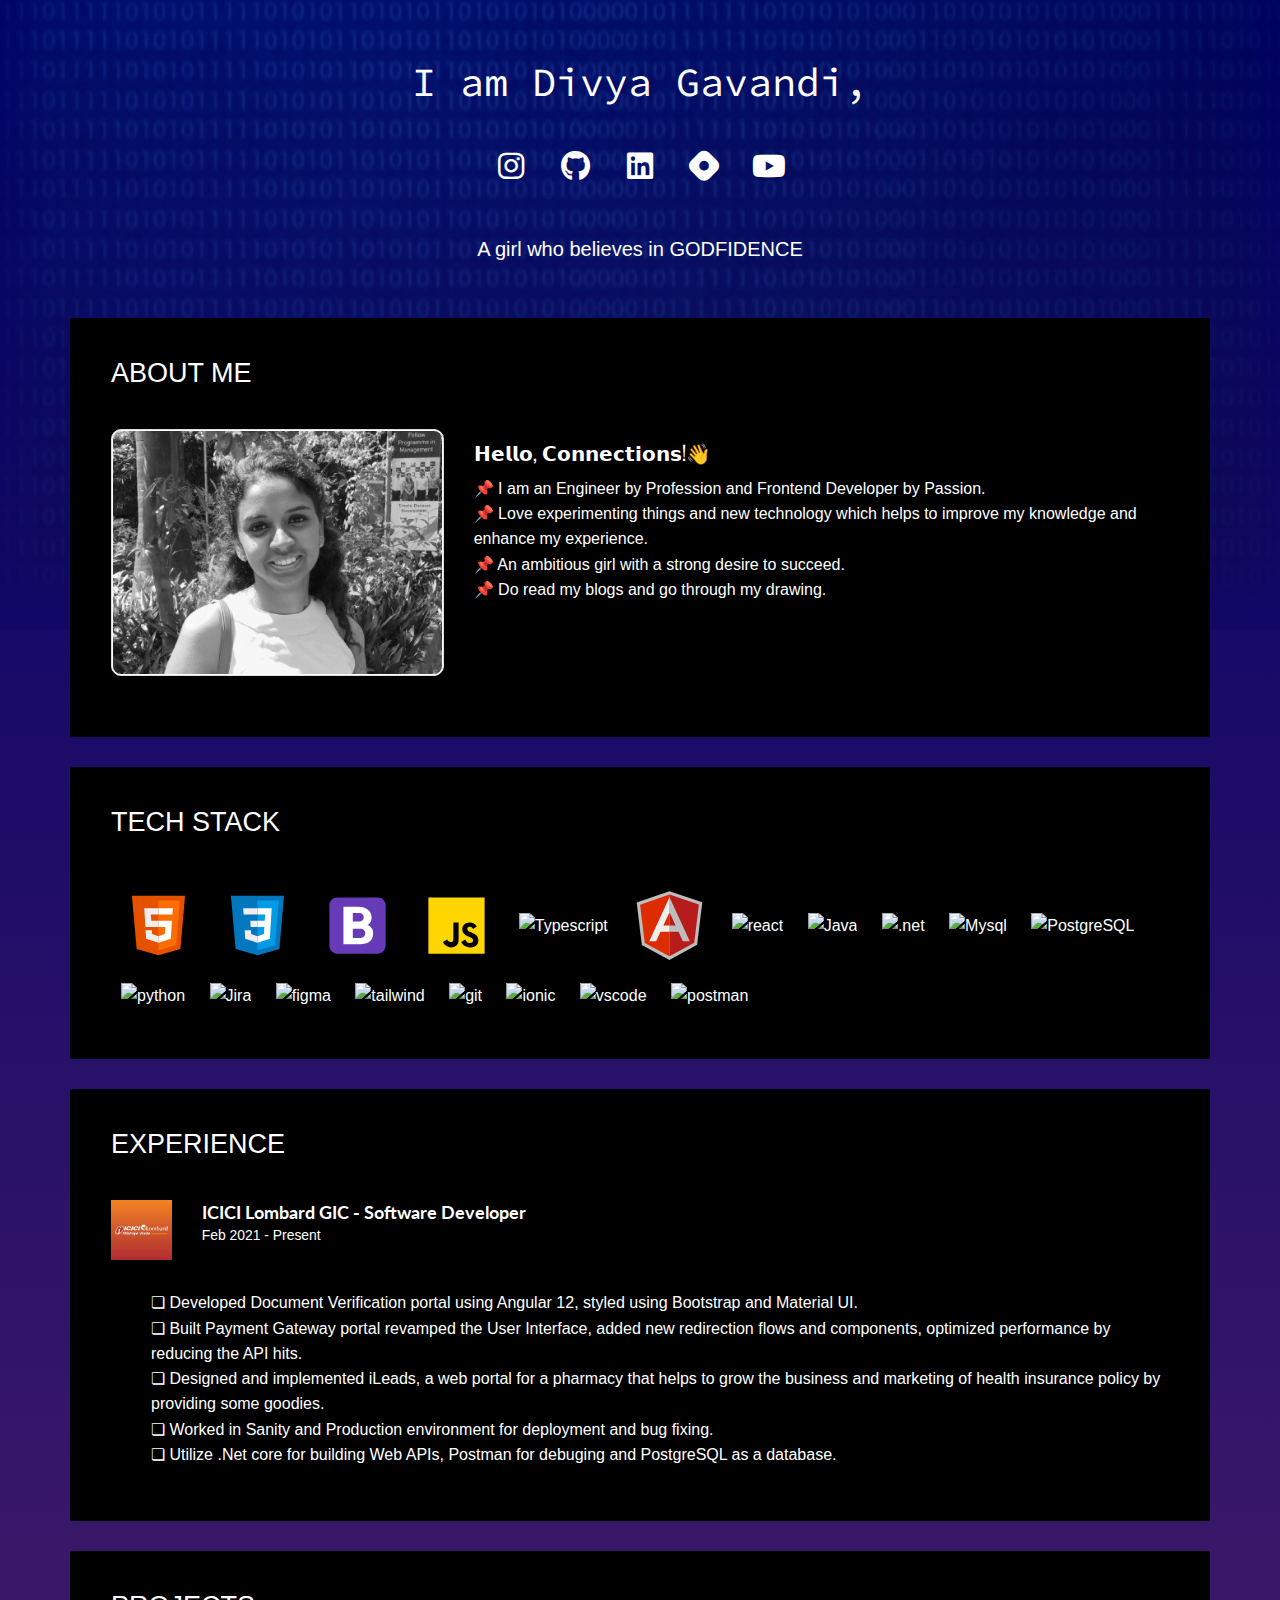
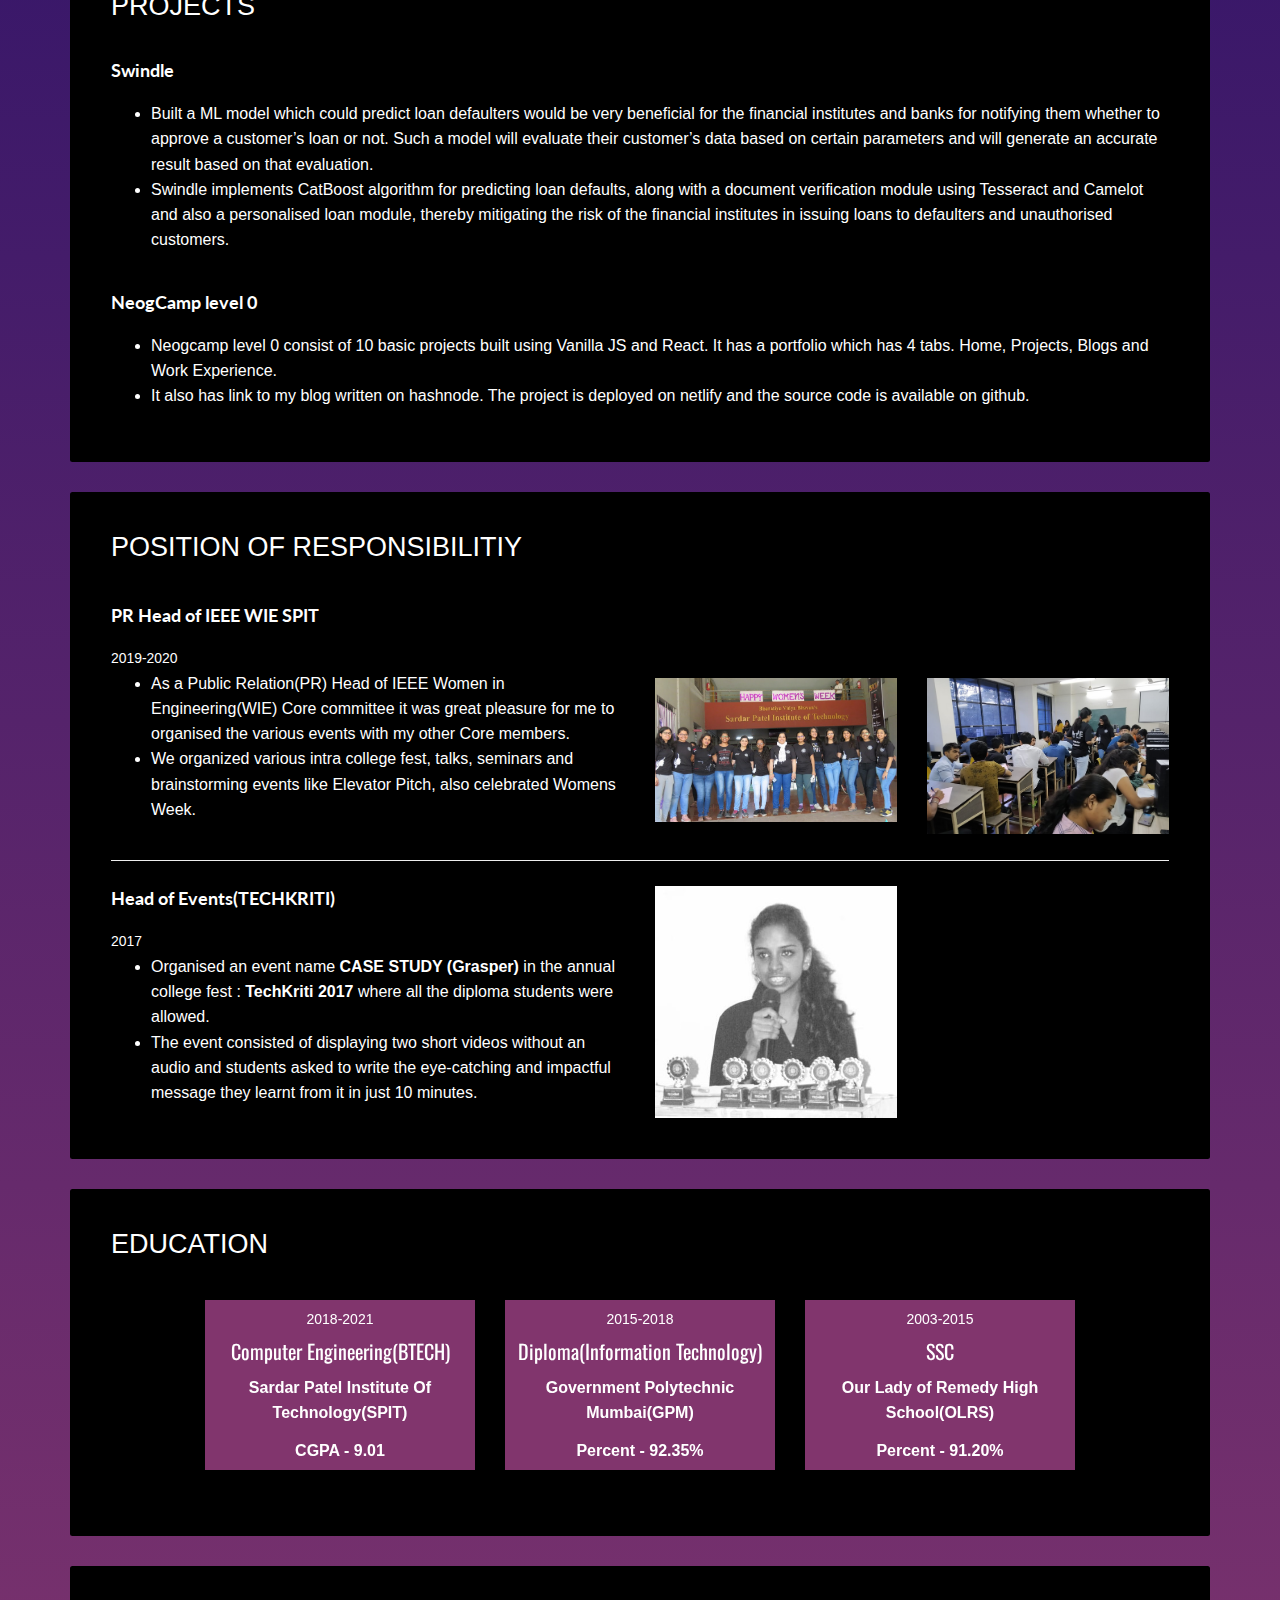
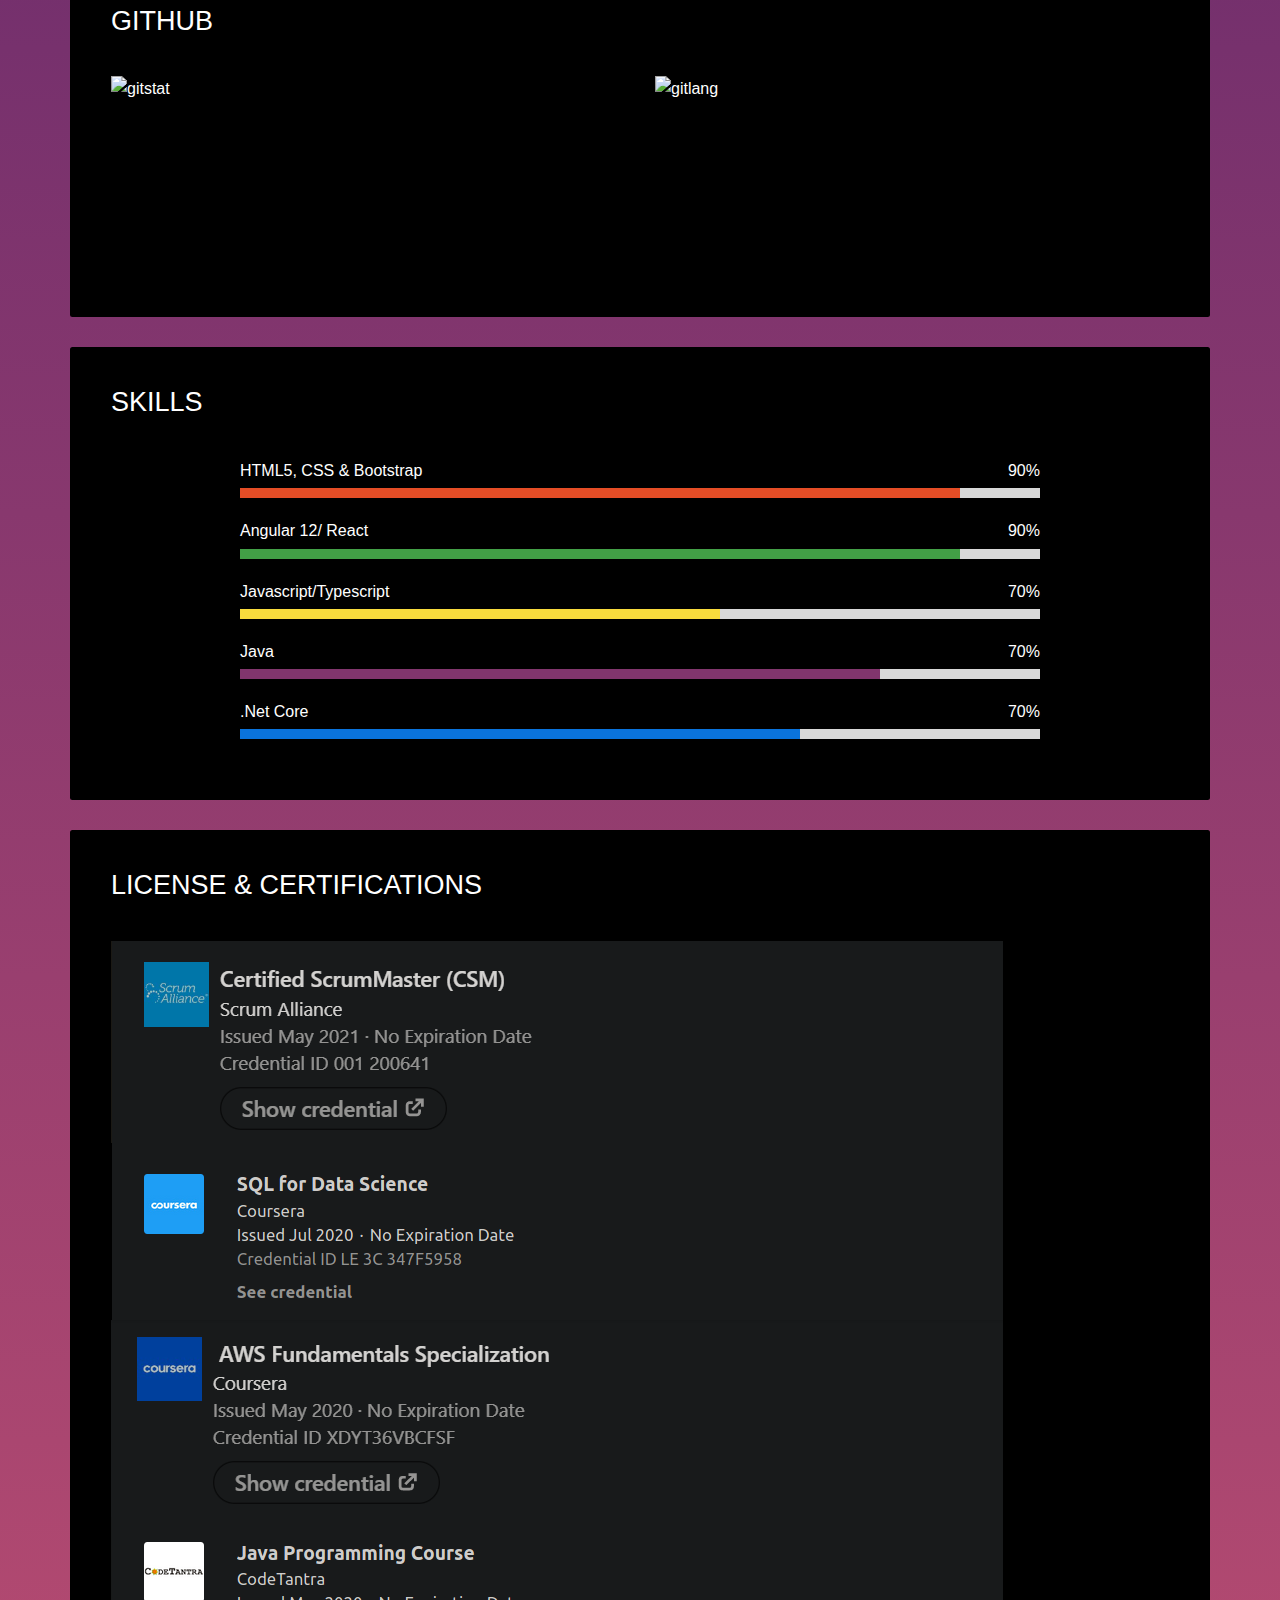
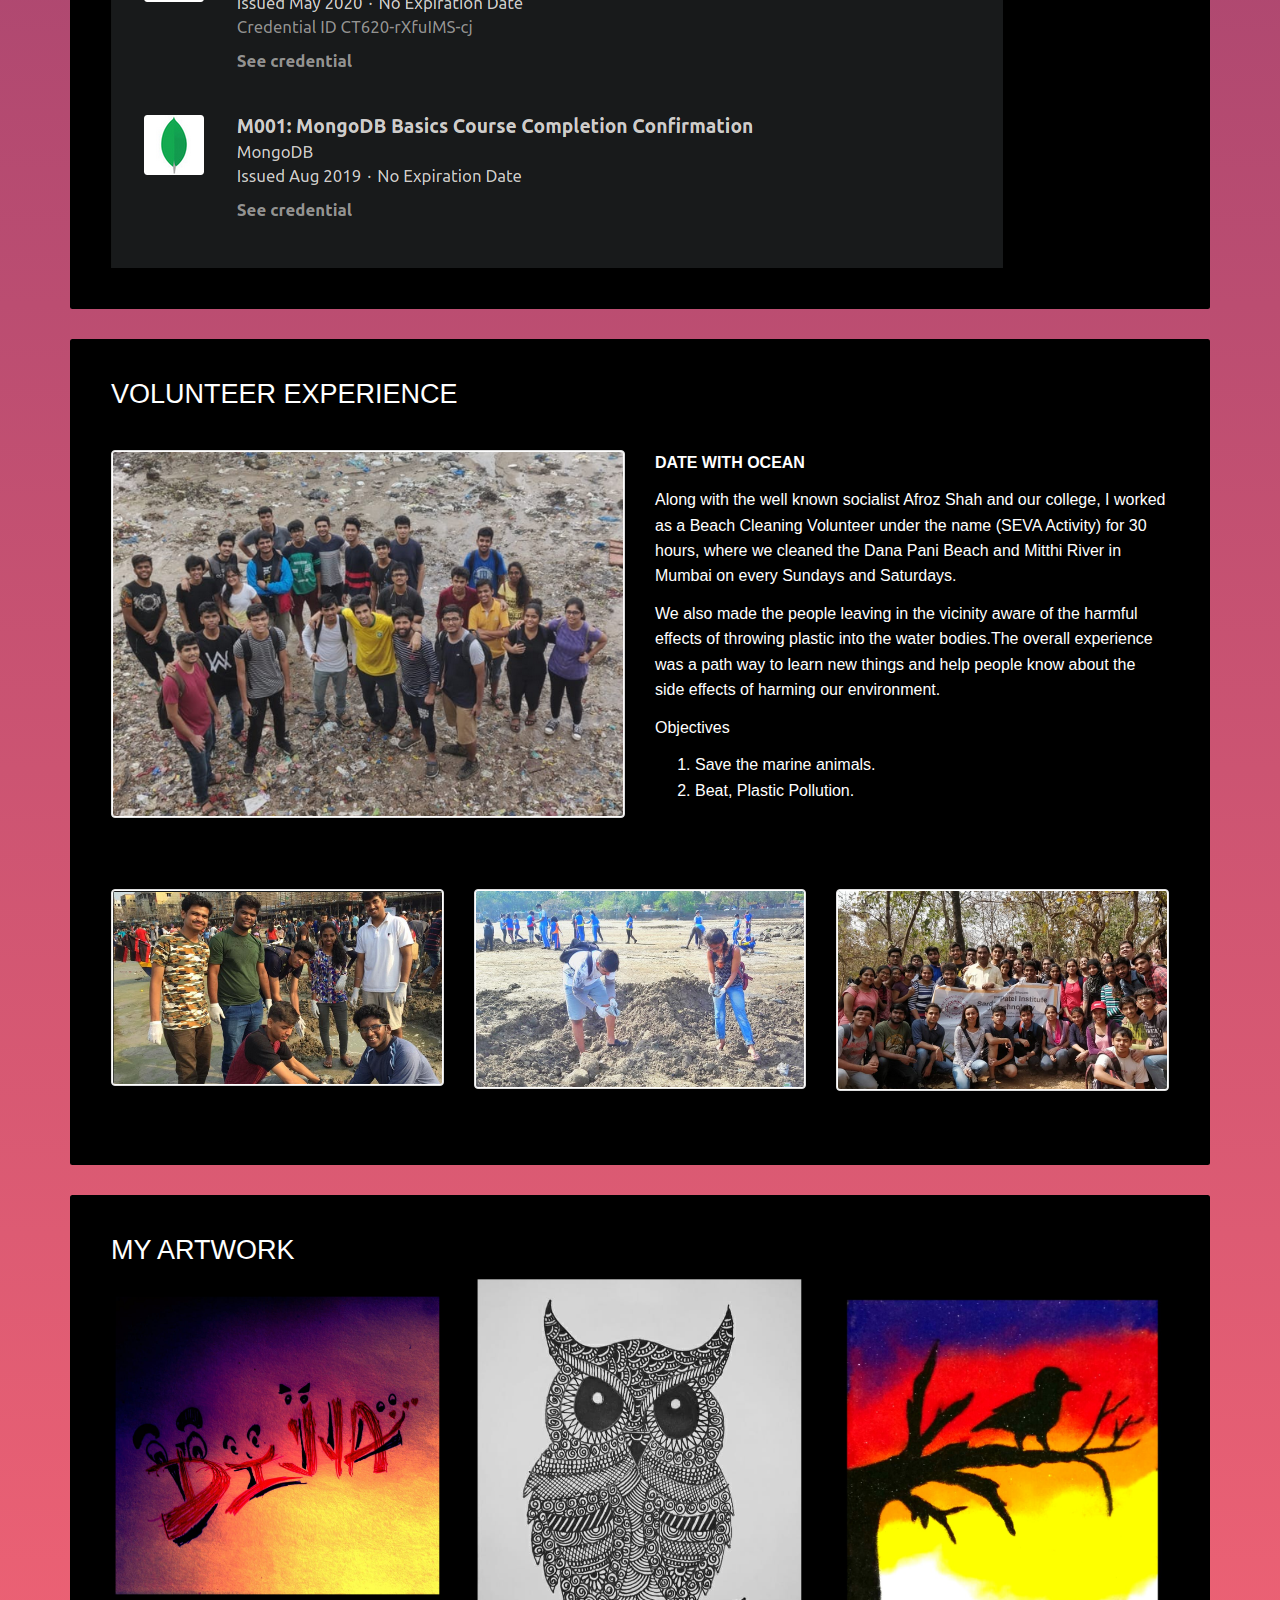
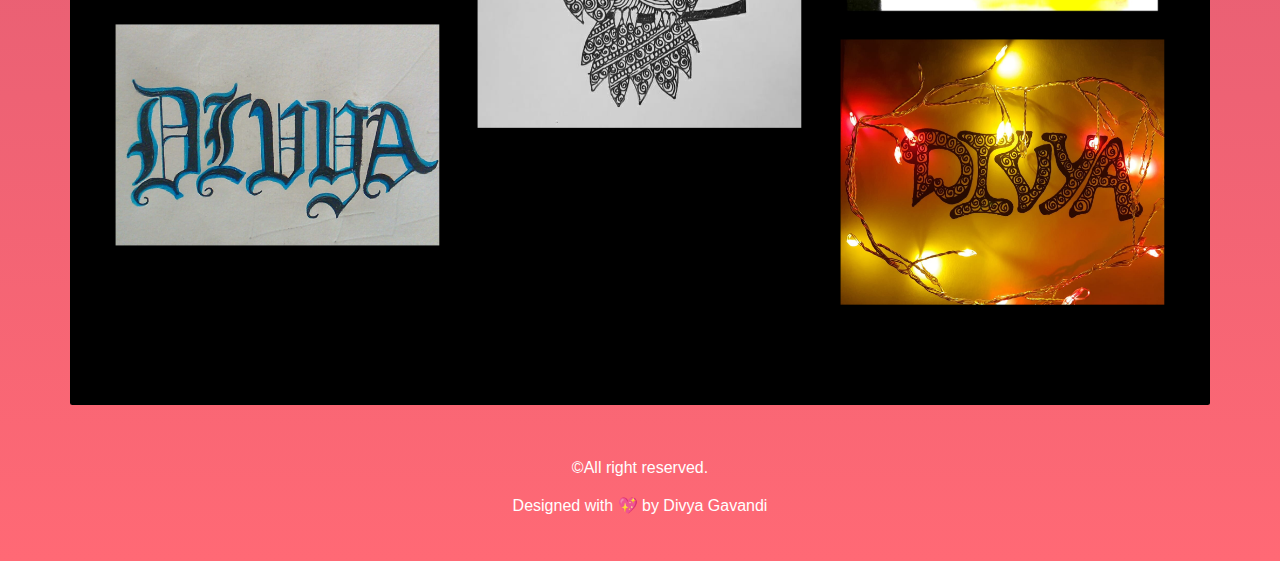
==== commit 3ed874e5: "fix:caseChanged" ====
--- a/index.html
+++ b/index.html
@@ -50,7 +50,7 @@
           <i class="fa-brands fa-youtube"></i>
         </a>
       </div>
-      <p class="glow">A Girl who believes in GODFIDENCE</p>
+      <p class="glow">A girl who believes in GODFIDENCE</p>
     </div>
   </header>
 
@@ -88,7 +88,7 @@
 </pre> -->
 
               <p>
-              📌 An Engineer by profession and Frontend Developer by passion.<br>
+              📌 I am an Engineer by Profession and Frontend Developer by Passion.<br>
               📌 Love experimenting things and new technology which helps to improve my knowledge and enhance my experience.<br>
               📌 An ambitious girl with a strong desire to succeed.<br>
               📌 Do read my blogs and go through my drawing.</p> 
@@ -191,10 +191,10 @@
               </ul>
             </div>
             </div>
-            <div class="col-md-3 tilt"><br><br><br>
+            <div class="col-md-3"><br><br><br>
             <img src="./assets/images/wie.png" class="card-img-top img-responsive" alt="...">
             </div>
-            <div class="col-md-3 tilt"><br><br><br> 
+            <div class="col-md-3"><br><br><br> 
             <img src="./assets/images/ele.png" class="card-img-top img-responsive" alt="...">
             </div>
           </div>
@@ -210,7 +210,7 @@
               </ul>
             </div>
           </div>
-            <div class="col-md-3 tilt">
+            <div class="col-md-3">
             <img src="./assets/images/divzblack.jpeg" class="card-img-top img-responsive" alt="...">
             </div>
             
@@ -220,7 +220,7 @@
 
       <!-- Education -->
         <div class="card">
-          <small style="color: #514f4f; margin: 5px;">Note - Hover/tap on image to know the details</small>
+          <!-- <small style="color: #514f4f; margin: 5px;">Note - Hover/tap on image to know the details</small> -->
           <div class="card-block">
             <h2>EDUCATION</h2>
             <div class="row" style="display: table;margin: auto">
--- a/style.css
+++ b/style.css
@@ -422,6 +422,10 @@
     font-size: 30px;
 }
 
+.fa-brands:hover{
+    font-size: 35px;
+}
+
 .fa-icon{
     width: 60px !important;
 }
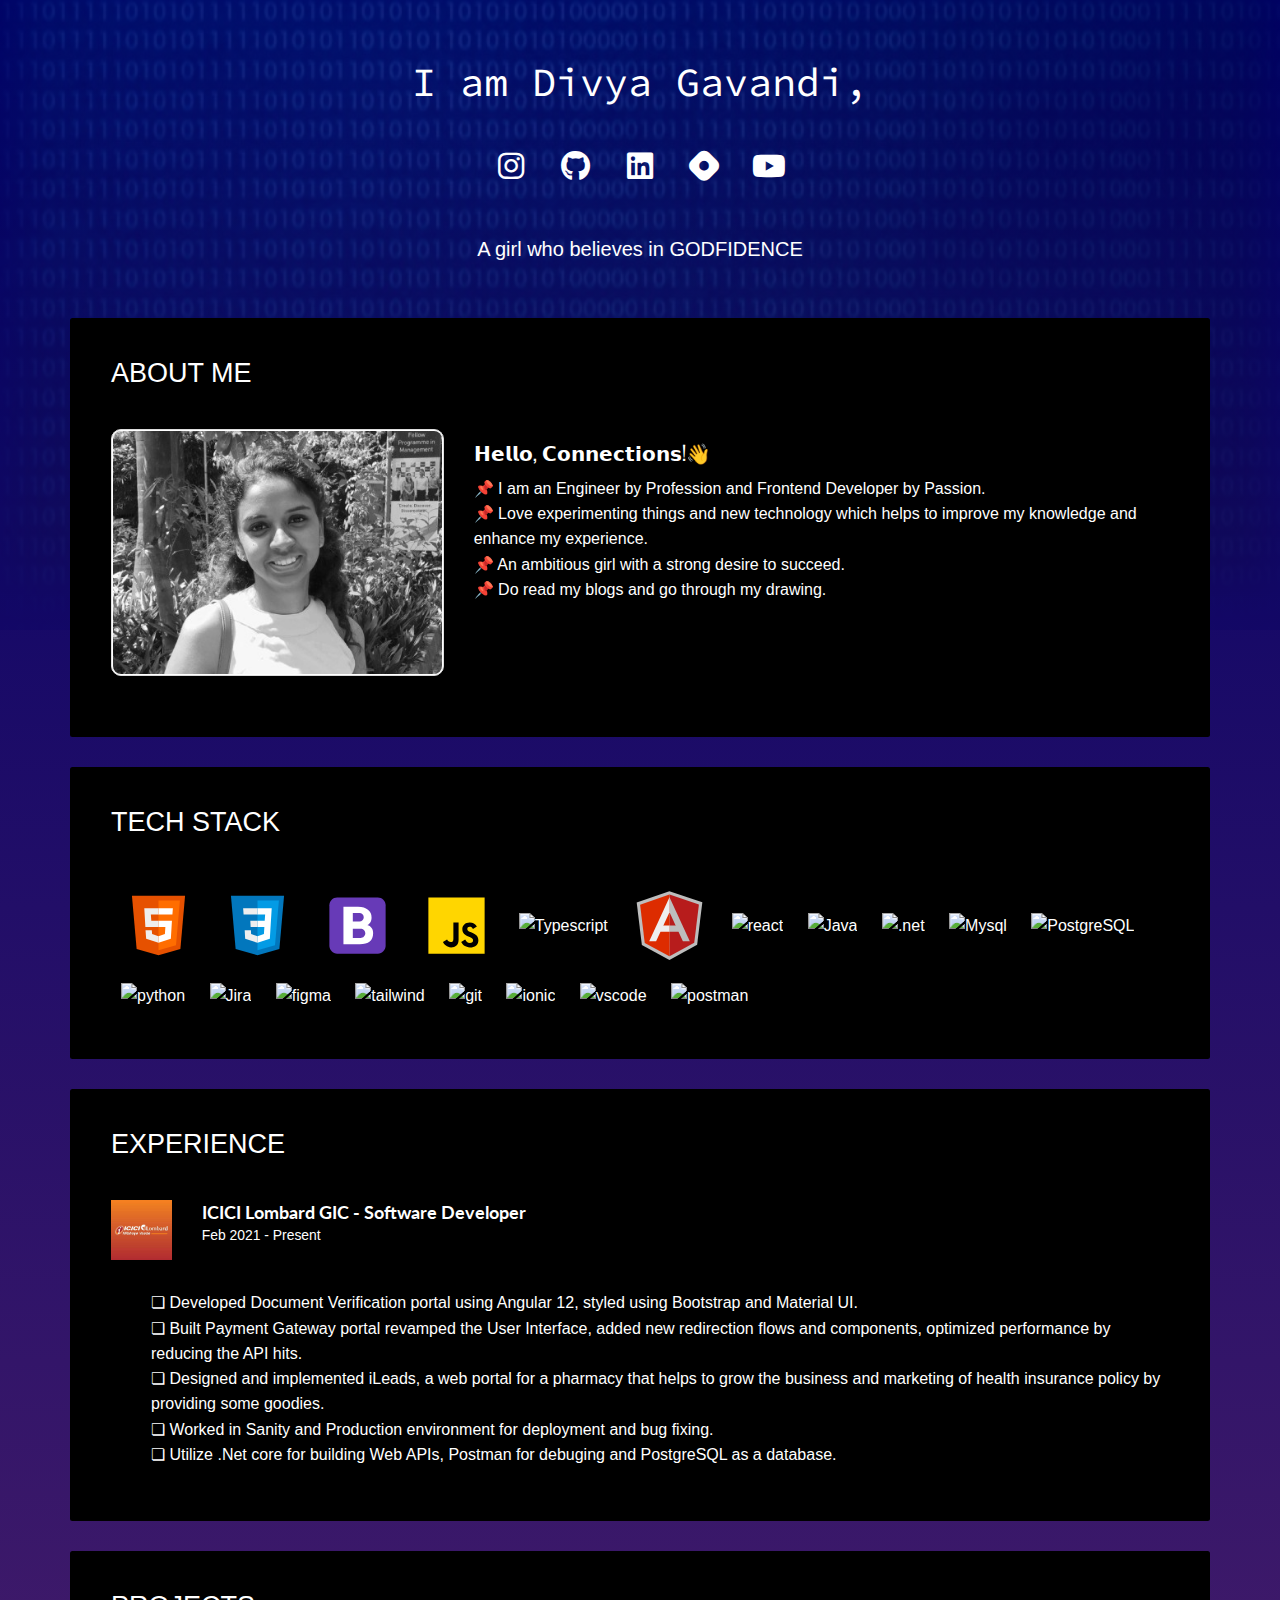
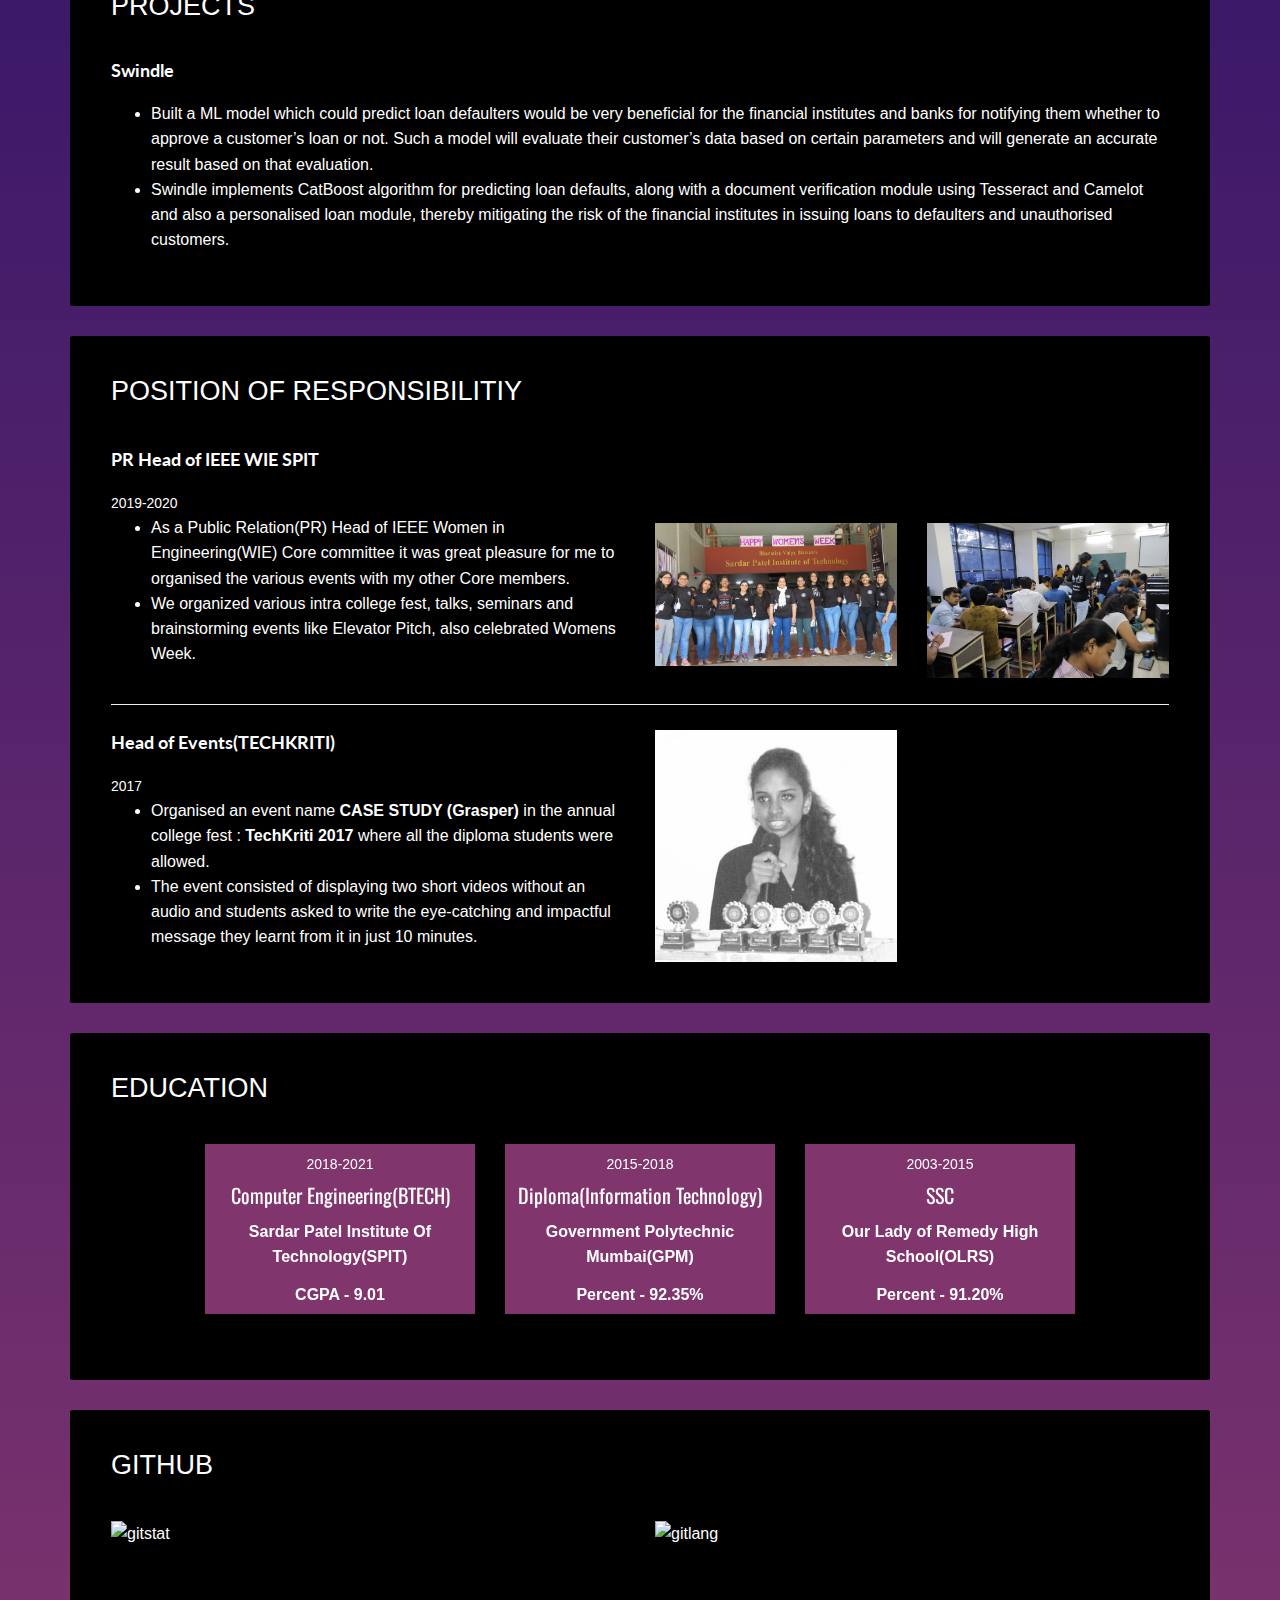
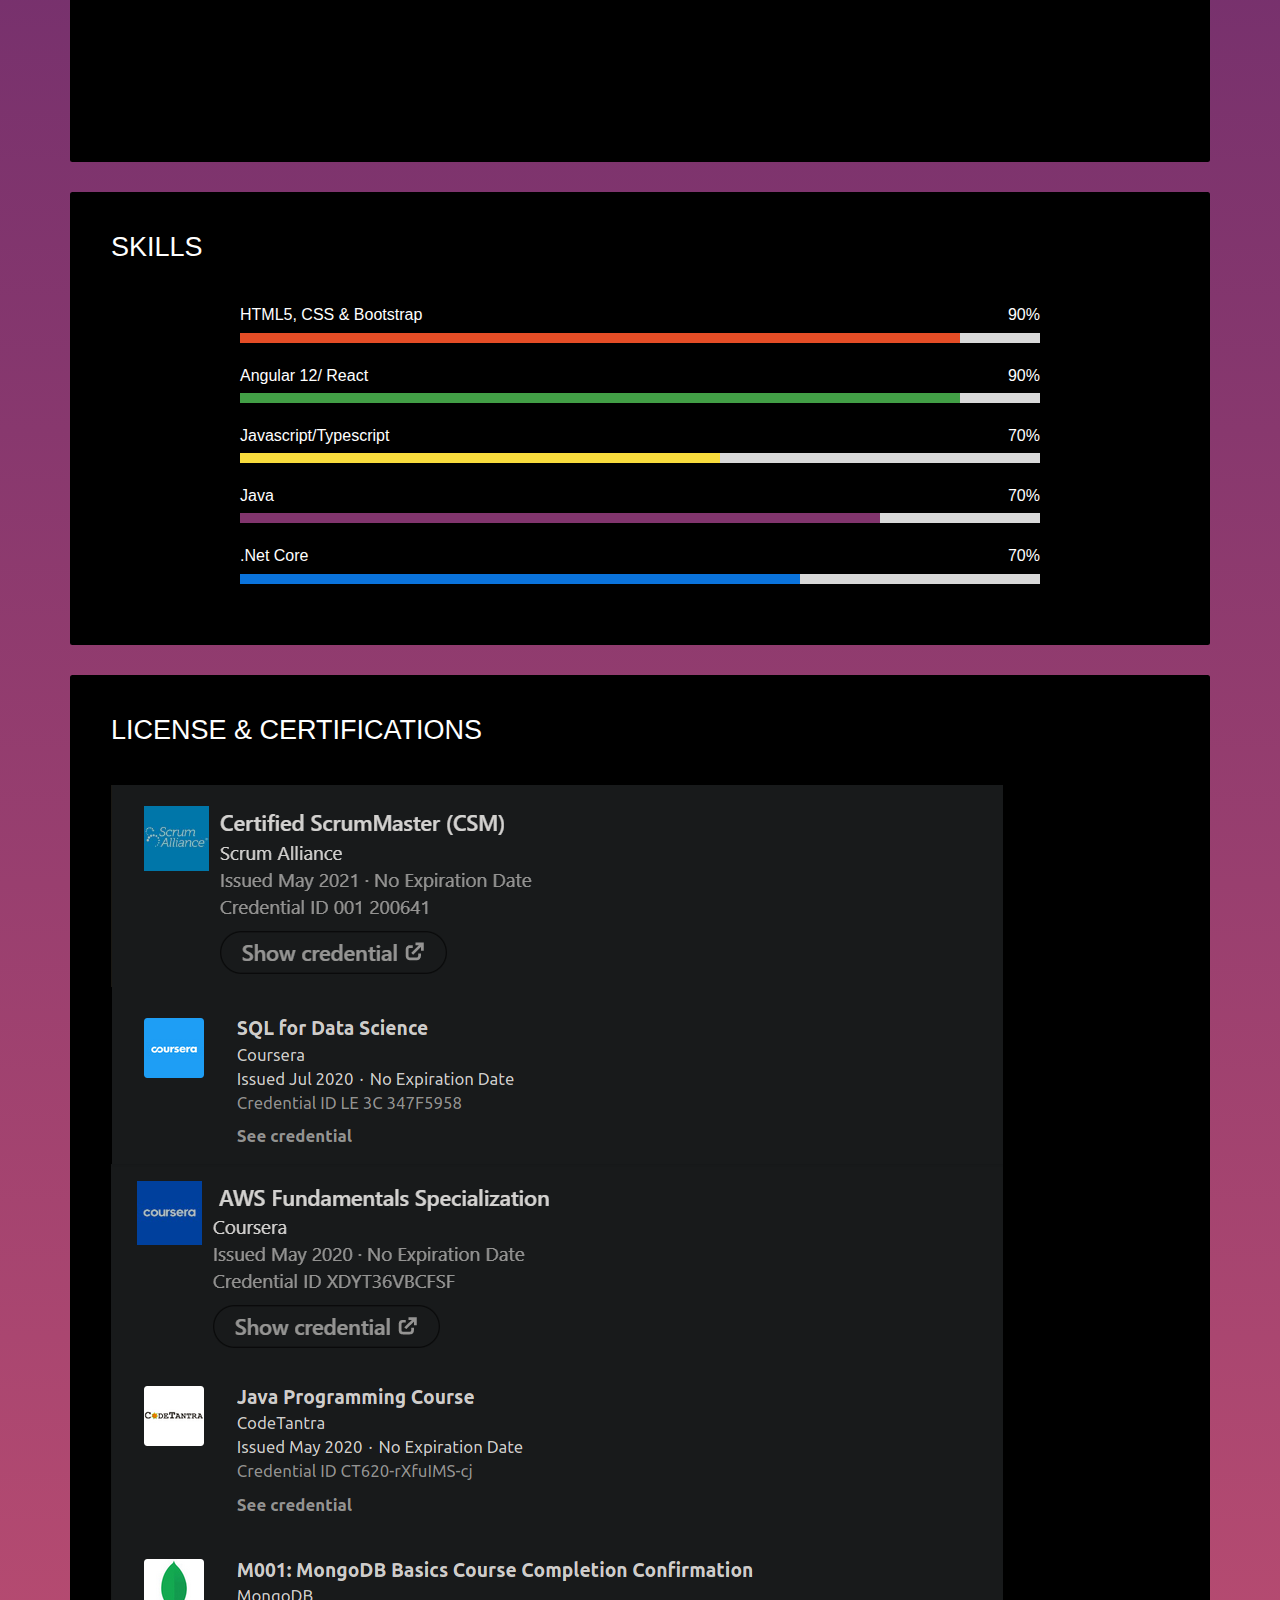
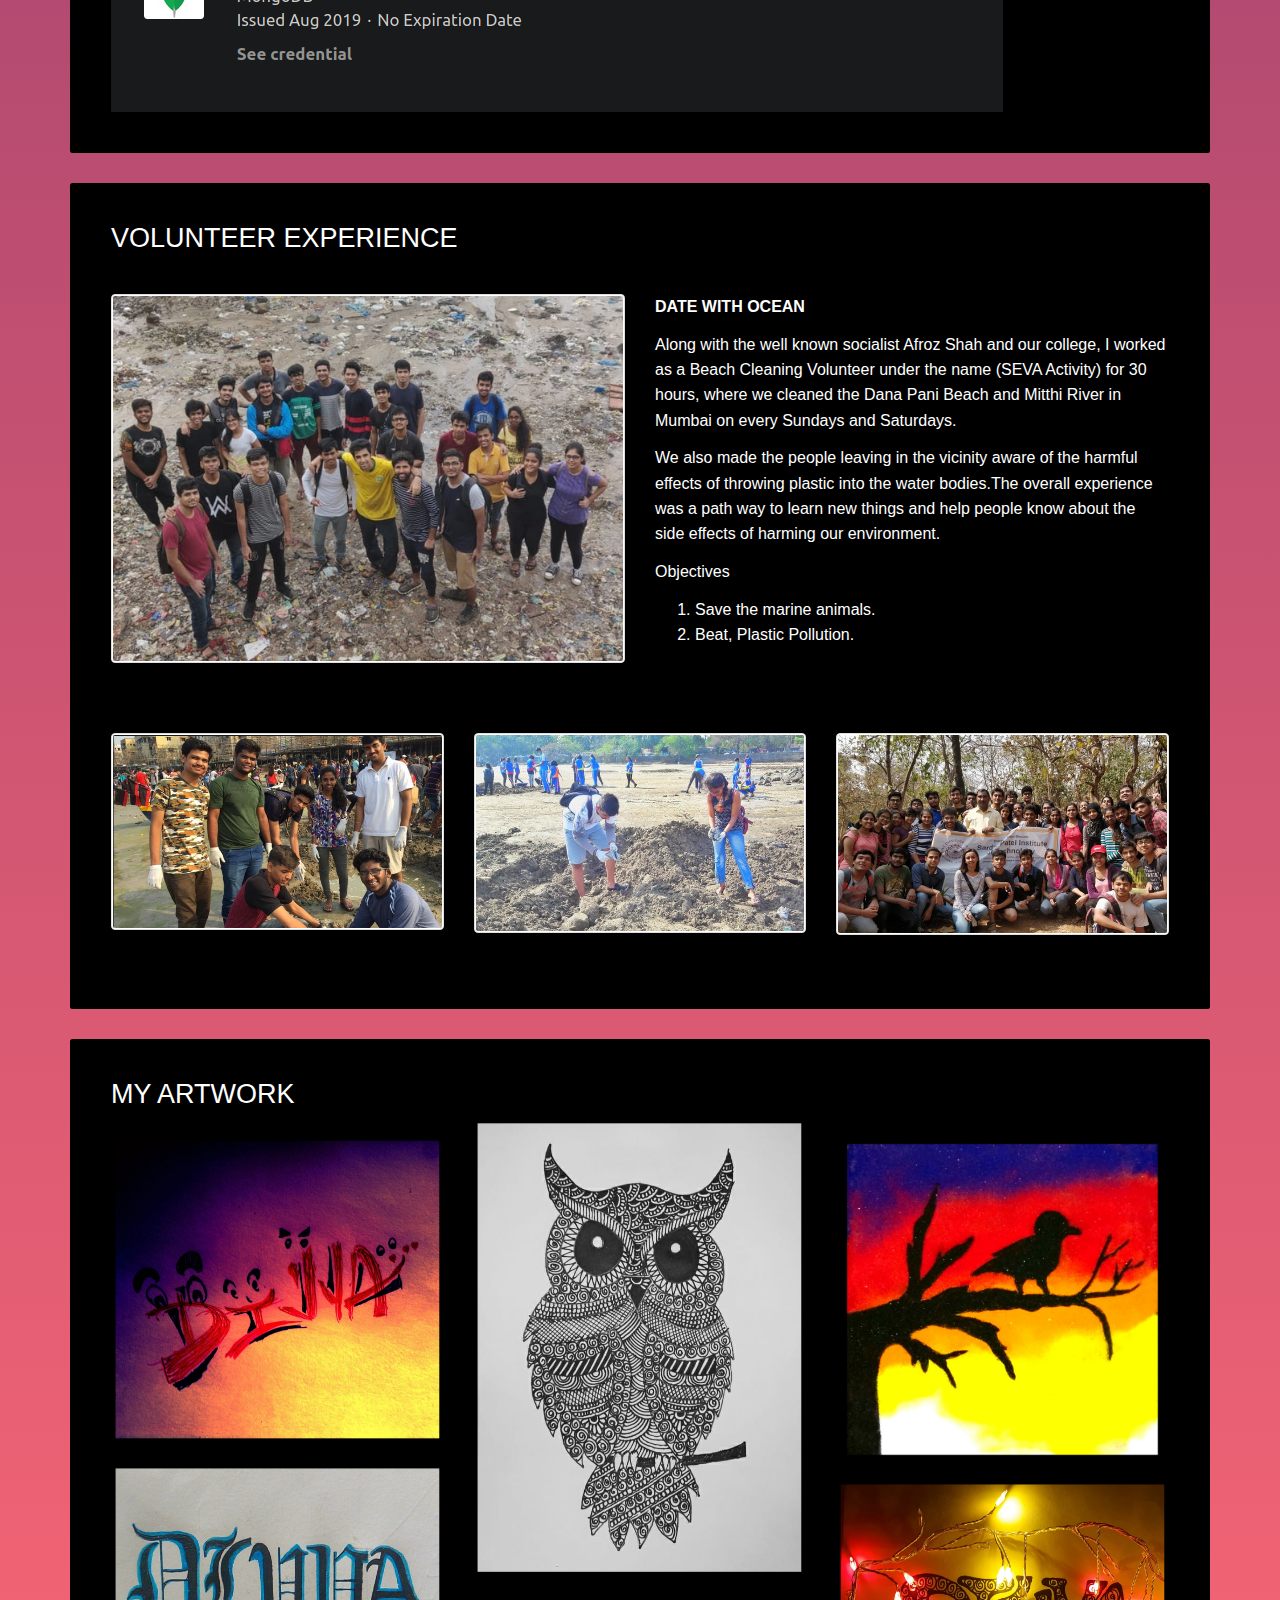
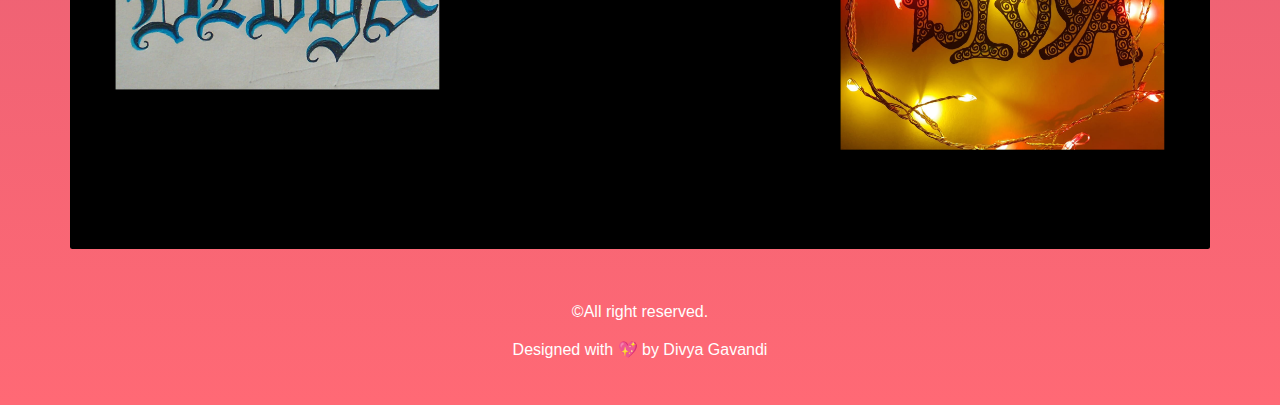
==== commit 1642b348: "fix:NeogCommented" ====
--- a/index.html
+++ b/index.html
@@ -167,13 +167,13 @@
                 <li>Swindle implements CatBoost algorithm for predicting loan defaults, along with a document verification module using Tesseract and Camelot and also a personalised loan module, thereby mitigating the risk of the financial institutes in issuing loans to defaulters and unauthorised customers.</li>
               </ul>
             </div>
-            <div class="work-experience">
+            <!-- <div class="work-experience">
               <h3 class="h5 date-title">NeogCamp level 0</h3>
               <ul>
                 <li>Neogcamp level 0 consist of 10 basic projects built using Vanilla JS and React. It has a portfolio which has 4 tabs. Home, Projects, Blogs and Work Experience.</li>
                 <li>It also has link to my blog written on hashnode. The project is deployed on netlify and the source code is available on github.</li>
               </ul>
-            </div>
+            </div> -->
           </div>
         </div>
   <!-- Position Res-->
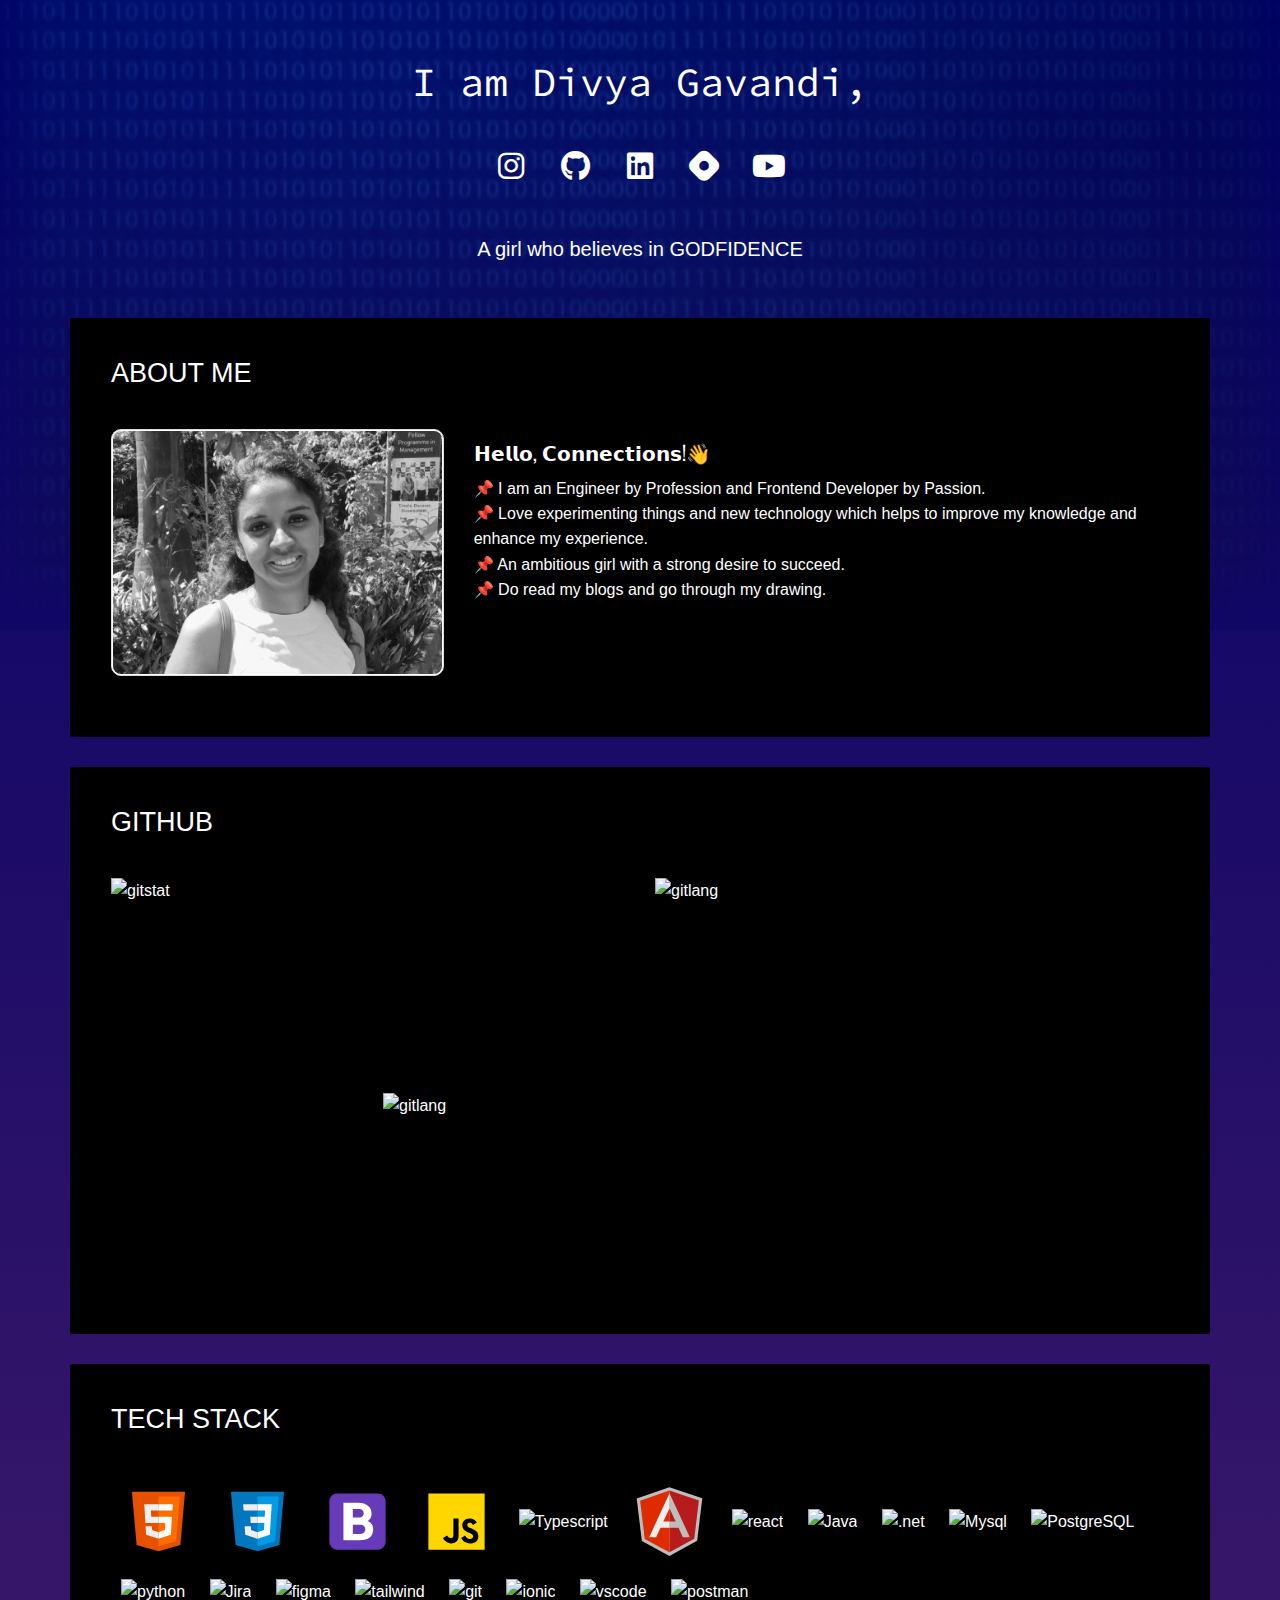
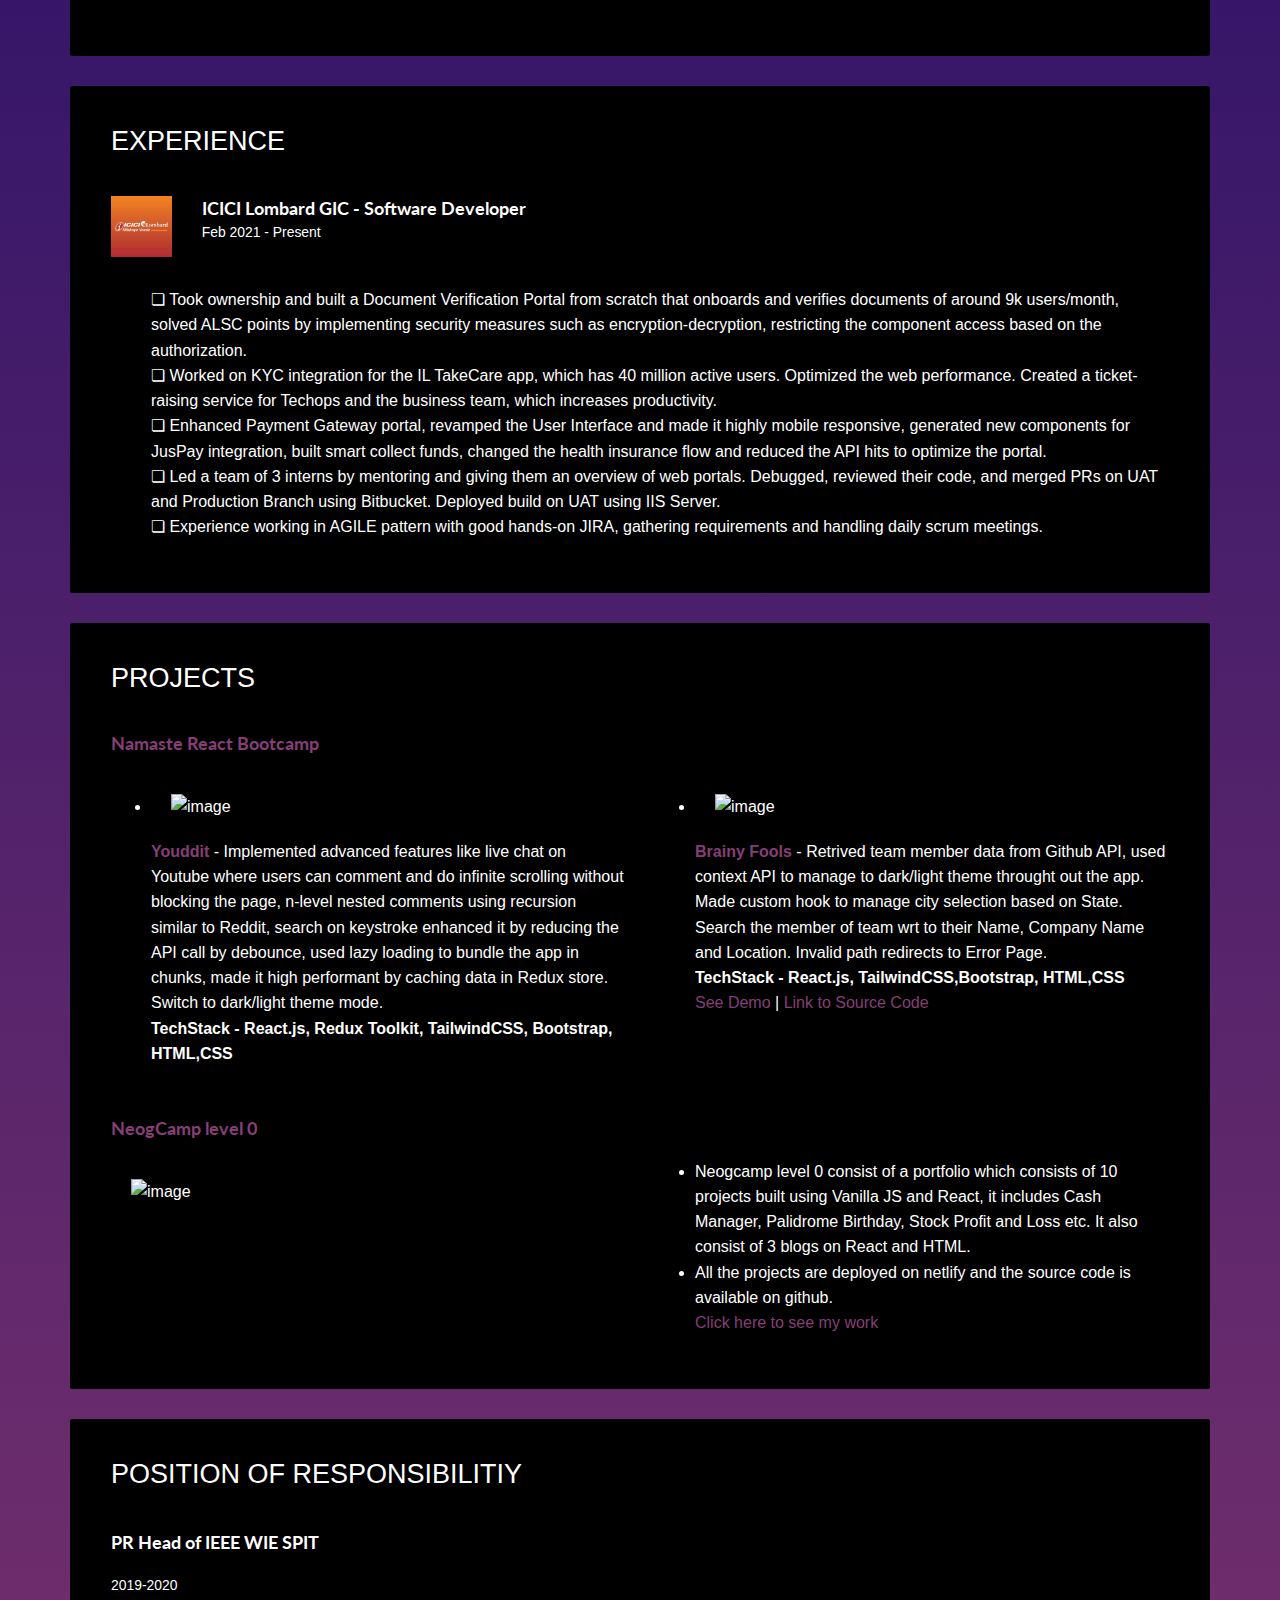
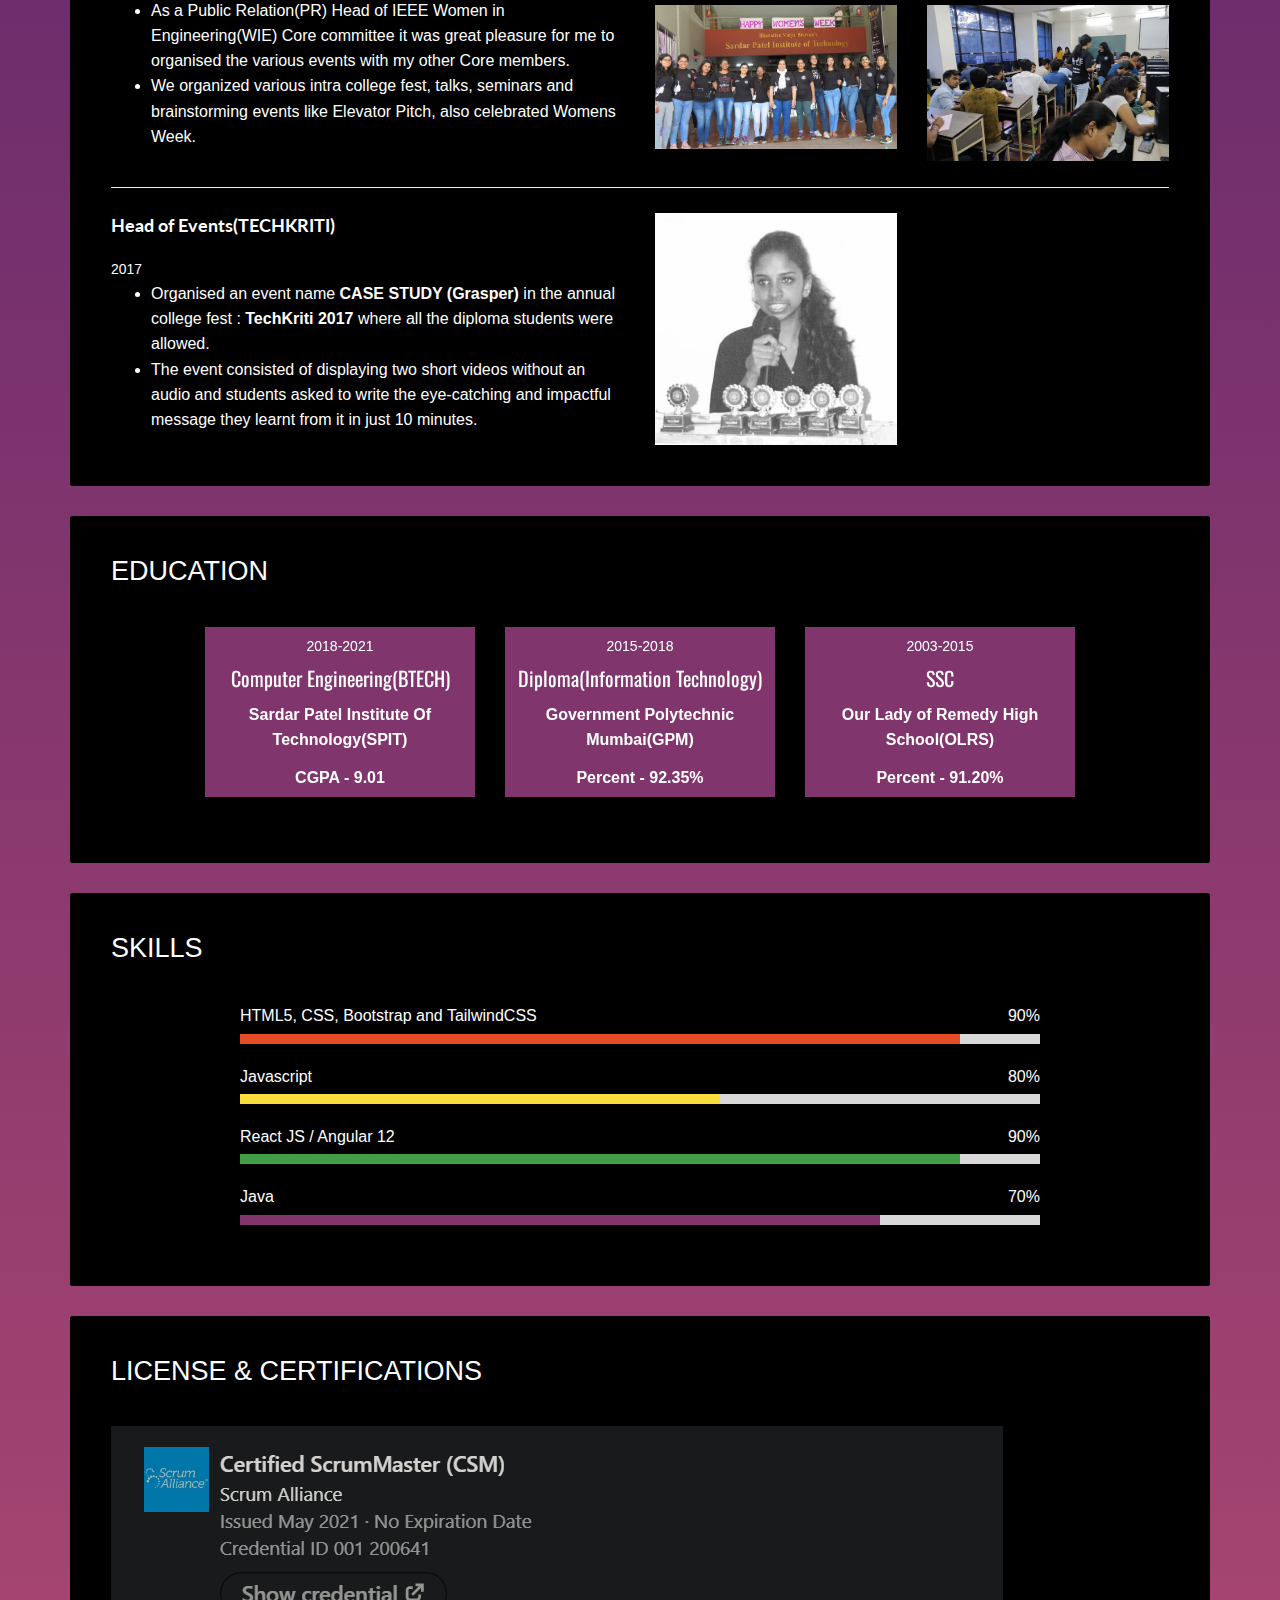
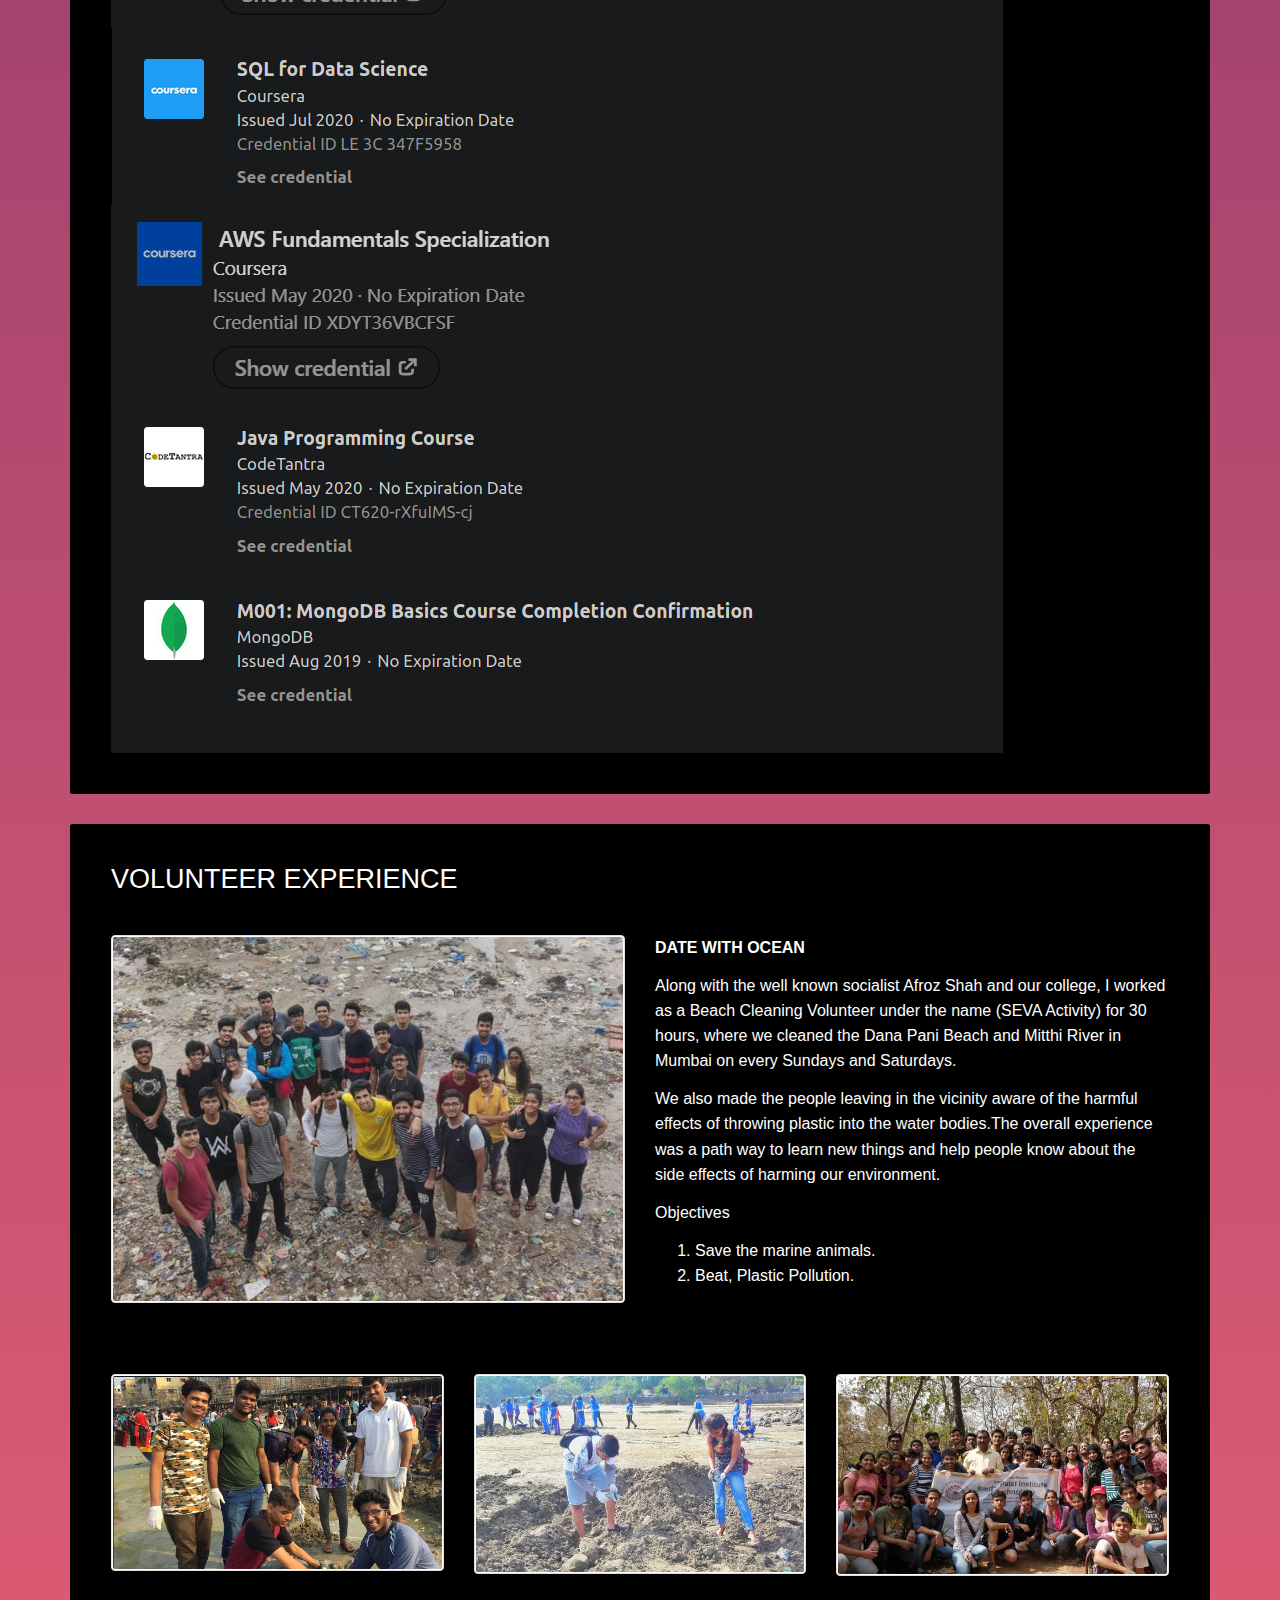
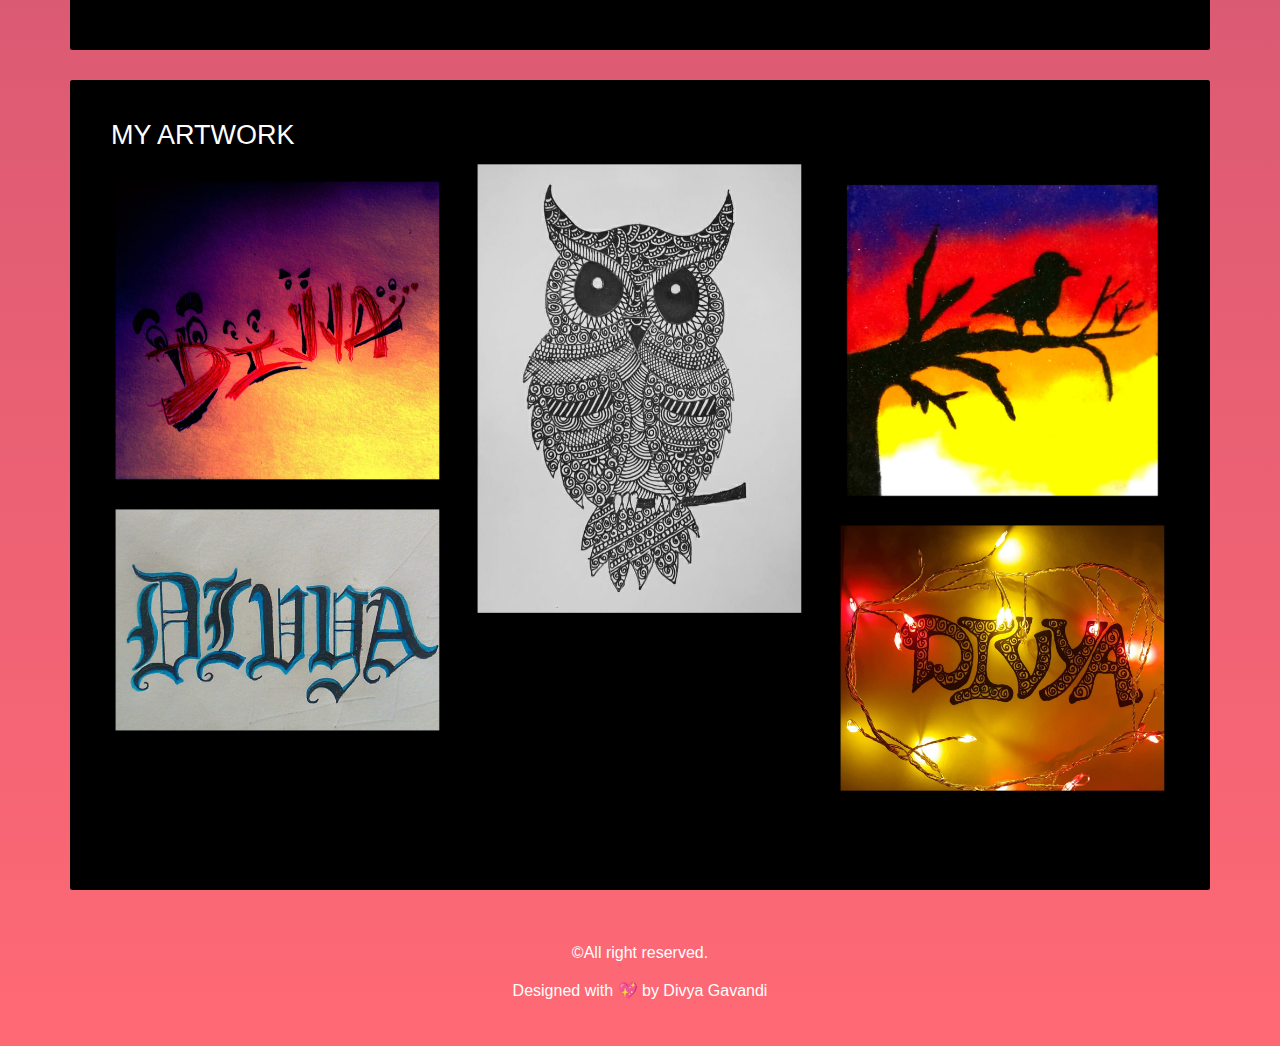
==== commit 244122f7: "Updated" ====
--- a/index.html
+++ b/index.html
@@ -1,80 +1,114 @@
 <!DOCTYPE html>
 <html lang="en">
-<head>
-  <meta charset="UTF-8">
-  <meta content="IE=edge" http-equiv="X-UA-Compatible">
-  <meta content="width=device-width,initial-scale=1" name="viewport">
-  <meta content="description" name="description">
-  <meta name="google" content="notranslate" />
-  <meta content="Mashup templates have been developped by Orson.io team" name="author">
-
-  <!-- Disable tap highlight on IE -->
-  <meta name="msapplication-tap-highlight" content="no">
-  
-  <link rel="apple-touch-icon" sizes="180x180" href="./assets/apple-icon-180x180.png">
-  <link href="./assets/favicon.ico" rel="icon">
-  <link href="//netdna.bootstrapcdn.com/bootstrap/3.2.0/css/bootstrap.min.css" rel="stylesheet" id="bootstrap-css">
-  <script src="//netdna.bootstrapcdn.com/bootstrap/3.2.0/js/bootstrap.min.js"></script>
-  <script src="//code.java.com/java-1.11.1.min.js"></script>
-  <title>Divya Gavandi | Portfolio</title>  
-  <link href="./main.d8e0d294.css" rel="stylesheet">
-  <link rel="stylesheet" href="style.css">
-</head>
-<body>
-<!-- Add your content of header -->
-<div class="background-color-layer" style="background-image: url('./assets/images/binbg1.jpg')"></div>
-<main class="content-wrapper">
-  <header class="white-text-container section-container">
-    <div class="text-center">
-      <!-- <h1>I am Divya Gavandi</h1><br> -->
-        <h1 class="heading">
-          I am Divya Gavandi,
-          <span class="heading-typed">
-            <span class="heading-moving"></span>
-          </span>
-        </h1>
-      <div style="margin: 4rem 0;">
-        <a class="fa-icon fa-icon-2x" href="https://www.instagram.com/gavandivya/" title="Instagram" >
-          <i class="fa-brands fa-instagram"></i>
-        </a>
-        <a class="fa-icon fa-icon-2x" href="https://github.com/gavandivya">
-          <i class="fa-brands fa-github"></i>
-        </a>
-        <a class="fa-icon fa-icon-2x" href="https://www.linkedin.com/in/divya-gavandi/" title="Linkedin">
-          <i class="fa-brands fa-linkedin"></i>
-        </a>
-        <a class="fa-icon fa-icon-2x" href="https://divya-gavandi19.hashnode.dev/" title="Hashnode">
-          <i class="fa-brands fa-hashnode"></i>
-        </a>
-        <a class="fa-icon fa-icon-2x" href="https://www.youtube.com/channel/UCIuQ4BIRSGwSDUNNPyEc4hA" title="Youtube">
-          <i class="fa-brands fa-youtube"></i>
-        </a>
-      </div>
-      <p class="glow">A girl who believes in GODFIDENCE</p>
-    </div>
-  </header>
-
-
-
-  <!--Container starts here -->
- 
- <div class="container">
-   <div class="row">
-     <div class="col-xs-12">
-
-        <div class="card">
-          <div class="card-block">
-            <h2>ABOUT ME</h2>
-            <div class="row">
-              <div class="col-md-4" id="linkWrapRotator">
-                <p><img style="border-radius: 10px;" src="./assets/images/profile.jpg" class="img-responsive thumbnail" alt=""></p>
-              </div>
-              <div class="col-md-8">
-              <p></p>
-              <!-- <p>“I am a Final Year Undergraduate student currently pursuing BTech in Computer Engineering and am really excited about the prospect of this position. I have interned with a few mid-size companies and was able to work closely with their Websites.I also have a lot of experience with online code repositories, and I love to contribute as much as I can.I’m highly motivated and am extremely passionate about developing and exploring new things.”</p>
+  <head>
+    <meta charset="UTF-8" />
+    <meta content="IE=edge" http-equiv="X-UA-Compatible" />
+    <meta content="width=device-width,initial-scale=1" name="viewport" />
+    <meta content="description" name="description" />
+    <meta name="google" content="notranslate" />
+    <meta
+      content="Mashup templates have been developped by Orson.io team"
+      name="author"
+    />
+
+    <!-- Disable tap highlight on IE -->
+    <meta name="msapplication-tap-highlight" content="no" />
+
+    <link
+      rel="apple-touch-icon"
+      sizes="180x180"
+      href="./assets/apple-icon-180x180.png"
+    />
+    <link href="./assets/favicon.ico" rel="icon" />
+    <link
+      href="//netdna.bootstrapcdn.com/bootstrap/3.2.0/css/bootstrap.min.css"
+      rel="stylesheet"
+      id="bootstrap-css"
+    />
+    <script src="//netdna.bootstrapcdn.com/bootstrap/3.2.0/js/bootstrap.min.js"></script>
+    <script src="//code.java.com/java-1.11.1.min.js"></script>
+    <title>Divya Gavandi | Portfolio</title>
+    <link href="./main.d8e0d294.css" rel="stylesheet" />
+    <link rel="stylesheet" href="style.css" />
+  </head>
+  <body>
+    <!-- Add your content of header -->
+    <div
+      class="background-color-layer"
+      style="background-image: url('./assets/images/binbg1.jpg')"
+    ></div>
+    <main class="content-wrapper">
+      <header class="white-text-container section-container">
+        <div class="text-center">
+          <!-- <h1>I am Divya Gavandi</h1><br> -->
+          <h1 class="heading">
+            I am Divya Gavandi,
+            <span class="heading-typed">
+              <span class="heading-moving"></span>
+            </span>
+          </h1>
+          <div style="margin: 4rem 0">
+            <a
+              class="fa-icon fa-icon-2x"
+              href="https://www.instagram.com/gavandivya/"
+              title="Instagram"
+            >
+              <i class="fa-brands fa-instagram"></i>
+            </a>
+            <a class="fa-icon fa-icon-2x" href="https://github.com/gavandivya">
+              <i class="fa-brands fa-github"></i>
+            </a>
+            <a
+              class="fa-icon fa-icon-2x"
+              href="https://www.linkedin.com/in/divya-gavandi/"
+              title="Linkedin"
+            >
+              <i class="fa-brands fa-linkedin"></i>
+            </a>
+            <a
+              class="fa-icon fa-icon-2x"
+              href="https://divya-gavandi19.hashnode.dev/"
+              title="Hashnode"
+            >
+              <i class="fa-brands fa-hashnode"></i>
+            </a>
+            <a
+              class="fa-icon fa-icon-2x"
+              href="https://www.youtube.com/channel/UCIuQ4BIRSGwSDUNNPyEc4hA"
+              title="Youtube"
+            >
+              <i class="fa-brands fa-youtube"></i>
+            </a>
+          </div>
+          <p class="glow">A girl who believes in GODFIDENCE</p>
+        </div>
+      </header>
+
+      <!--Container starts here -->
+
+      <div class="container">
+        <div class="row">
+          <div class="col-xs-12">
+            <div class="card">
+              <div class="card-block">
+                <h2>ABOUT ME</h2>
+                <div class="row">
+                  <div class="col-md-4" id="linkWrapRotator">
+                    <p>
+                      <img
+                        style="border-radius: 10px"
+                        src="./assets/images/profile.jpg"
+                        class="img-responsive thumbnail"
+                        alt=""
+                      />
+                    </p>
+                  </div>
+                  <div class="col-md-8">
+                    <p></p>
+                    <!-- <p>“I am a Final Year Undergraduate student currently pursuing BTech in Computer Engineering and am really excited about the prospect of this position. I have interned with a few mid-size companies and was able to work closely with their Websites.I also have a lot of experience with online code repositories, and I love to contribute as much as I can.I’m highly motivated and am extremely passionate about developing and exploring new things.”</p>
               <p>Last but not the least to enjoy all the hover effects try bringing your pointer on the images present in cards.</p> -->
-              <h4>𝗛𝗲𝗹𝗹𝗼, 𝗖𝗼𝗻𝗻𝗲𝗰𝘁𝗶𝗼𝗻𝘀!👋</h4>
-<!-- <pre>
+                    <h4>𝗛𝗲𝗹𝗹𝗼, 𝗖𝗼𝗻𝗻𝗲𝗰𝘁𝗶𝗼𝗻𝘀!👋</h4>
+                    <!-- <pre>
   {
   "Type":Person,
   "Properties":
@@ -87,366 +121,717 @@
   }
 </pre> -->
 
-              <p>
-              📌 I am an Engineer by Profession and Frontend Developer by Passion.<br>
-              📌 Love experimenting things and new technology which helps to improve my knowledge and enhance my experience.<br>
-              📌 An ambitious girl with a strong desire to succeed.<br>
-              📌 Do read my blogs and go through my drawing.</p> 
-            </div>
-            </div>
-          </div>
-        </div>
-
-    <!-- Technology I am familar -->
-
-    <div class="card">
-      <div class="card-block">
-        <h2>TECH STACK</h2>
-        <div class="row">
-          <div class="col-md-12">
-              <img class="cdnheight" src="./assets/images/icons8-html-5.svg" alt="HTML" />
-              <img class="cdnheight" src="./assets/images/icons8-css3.svg" alt="CSS" />
-              <img class="cdnheight" src="./assets/images/icons8-bootstrap.svg" alt="Bootstrap" />
-              <img class="cdnheight" src="./assets/images/icons8-javascript.svg" alt="Javascript" />
-              <img class="cdnheight" src="https://img.icons8.com/color/75/000000/typescript.png" alt="Typescript"/>
-              <img class="cdnheight" src="./assets/images/icons8-angularjs.svg" alt="Angular" />
-              <img class="cdnheight" src="https://img.icons8.com/color/75/000000/react-native.png" alt="react"/>
-              <img class="cdnheight" src="https://img.icons8.com/color/75/000000/java-coffee-cup-logo--v1.png" alt="Java"/>
-              <img class="cdnheight" src="https://img.icons8.com/color/75/000000/net-framework.png" alt=".net"/>
-              <img class="cdnheight" src="https://img.icons8.com/color/75/000000/mysql-logo.png" alt="Mysql"/>
-              <img class="cdnheight" src="https://img.icons8.com/color/75/000000/postgreesql.png" alt="PostgreSQL"/>
-              <img class="cdnheight" src="https://img.icons8.com/color/75/000000/python--v1.png" alt="python"/>
-              <img class="cdnheight" src="https://img.icons8.com/color/75/000000/jira.png" alt="Jira"/>
-              <img class="cdnheight" src="https://img.icons8.com/color/75/000000/figma--v1.png" alt="figma"/>
-              <img class="cdnheight" src="https://img.icons8.com/color/75/000000/tailwind_css.png" alt="tailwind"/>
-              <img class="cdnheight" src="https://img.icons8.com/color/75/000000/git.png" alt="git"/>
-              <img class="cdnheight" src="https://img.icons8.com/color/75/000000/ionic.png" alt="ionic"/>
-              <img class="cdnheight" src="https://img.icons8.com/color/75/000000/visual-studio--v2.png" alt="vscode"/>
-              <img class="cdnheight" src="https://img.icons8.com/external-tal-revivo-shadow-tal-revivo/70/000000/external-postman-is-the-only-complete-api-development-environment-logo-shadow-tal-revivo.png" alt="postman"/>
-          </div>	
-        </div>
-      </div>
-    </div>
-
-    <!-- Experience -->
-    <div class="card">
-    <div class="card-block">
-      <h2>EXPERIENCE</h2>
-      <div class="work-experience">
-        <div class="row" style="margin-bottom:3rem">
-          <div class="col-xs-3 col-sm-2 col-md-1 col-lg-1">
-            <img width="70" height="70" class="img-responsive" src="./assets/images/lombardlogo.jpeg" alt="companylogo">
-            </div>
-            <div class="col-xs-9 col-sm-10 col-md-11 col-lg-11">
-            <h3 class="h5 date-title" style="margin-bottom:0">ICICI Lombard GIC - Software Developer</h3>
-            <small>Feb 2021 - Present</small>
-          </div>
-        </div>
-        <ul>
-            ❏ Developed Document Verification portal using Angular 12, styled using Bootstrap and Material UI.<br>
-            ❏ Built Payment Gateway portal revamped the User Interface, added new redirection flows and
-            components, optimized performance by reducing the API hits.<br>
-            ❏ Designed and implemented iLeads, a web portal for a pharmacy that helps to grow the business and
-            marketing of health insurance policy by providing some goodies.<br>
-            ❏ Worked in Sanity and Production environment for deployment and bug fixing.<br>
-            ❏ Utilize .Net core for building Web APIs, Postman for debuging and PostgreSQL as a database.<br>
-        </ul>
-      </div>
-    </div>
-  </div>
-
-
-  <!-- Projects -->
-	<div class="card">
-          <div class="card-block">
-            <h2>PROJECTS</h2>
-            <div class="work-experience">
-              <h3 class="h5 date-title">Swindle</h3>
-              <ul>
-                <li>Built a ML model which could predict loan defaulters would be very beneficial for the financial institutes and banks for notifying them whether to approve a customer’s loan or not. Such a model will evaluate their customer’s data based on certain parameters and will generate an accurate result based on that evaluation.</li>
-                <li>Swindle implements CatBoost algorithm for predicting loan defaults, along with a document verification module using Tesseract and Camelot and also a personalised loan module, thereby mitigating the risk of the financial institutes in issuing loans to defaulters and unauthorised customers.</li>
-              </ul>
-            </div>
-            <!-- <div class="work-experience">
-              <h3 class="h5 date-title">NeogCamp level 0</h3>
-              <ul>
-                <li>Neogcamp level 0 consist of 10 basic projects built using Vanilla JS and React. It has a portfolio which has 4 tabs. Home, Projects, Blogs and Work Experience.</li>
-                <li>It also has link to my blog written on hashnode. The project is deployed on netlify and the source code is available on github.</li>
-              </ul>
-            </div> -->
-          </div>
-        </div>
-  <!-- Position Res-->
-	<div class="card">
-          <div class="card-block">
-            <h2>POSITION OF RESPONSIBILITIY</h2>
-              <div class="row">
-              <div class="col-md-6">
-              <div class="work-experience">
-              <h3 class="h5 date-title">PR Head of IEEE WIE SPIT<a href="http://en.orson.io" title="Create professionnal website"></a></h3> 
-              <small class="date">2019-2020</small>
-              <ul>
-                <li>As a Public Relation(PR) Head of IEEE Women in Engineering(WIE) Core committee it was great pleasure for me to organised the various events with my other Core members.</li>
-                <li> We organized various intra college fest, talks, seminars and brainstorming events like Elevator Pitch, also celebrated Womens Week. </li>
-              </ul>
-            </div>
-            </div>
-            <div class="col-md-3"><br><br><br>
-            <img src="./assets/images/wie.png" class="card-img-top img-responsive" alt="...">
-            </div>
-            <div class="col-md-3"><br><br><br> 
-            <img src="./assets/images/ele.png" class="card-img-top img-responsive" alt="...">
-            </div>
-          </div>
-          <hr>
-          <div class="row">
-            <div class="col-md-6">
-            <div class="work-experience" >
-              <h3 class="h5 date-title">Head of Events(TECHKRITI)</h3>
-              <small class="date">2017</small>
-              <ul>
-                <li>Organised an event name <b>CASE STUDY (Grasper)</b> in the annual college fest : <b>TechKriti 2017</b> where all the diploma students were allowed.</li>
-                <li> The event consisted of displaying two short videos without an audio and students asked to write the eye-catching and impactful message they learnt from it in just 10 minutes.</li>
-              </ul>
-            </div>
-          </div>
-            <div class="col-md-3">
-            <img src="./assets/images/divzblack.jpeg" class="card-img-top img-responsive" alt="...">
-            </div>
-            
-        </div>
-        </div>
-  </div>
-
-      <!-- Education -->
-        <div class="card">
-          <!-- <small style="color: #514f4f; margin: 5px;">Note - Hover/tap on image to know the details</small> -->
-          <div class="card-block">
-            <h2>EDUCATION</h2>
-            <div class="row" style="display: table;margin: auto">
-              <div class="col-md-4">
-                <div class="education-experience">
-                	<div class="flip-card">
-					         <div class="flip-card-inner">
-					           <div class="flip-card-back">
-                  		<img src="./assets/images/spit.jpeg" class="card-img-top img-responsive" style="height: 100%; width:100%;" alt="...">
-                      <!-- <p>BTech in CSE</p> -->
-                  		</div>
-                      <div class="flip-card-front">
-                      <h6 class="date">2018-2021</h6>
-	                  <h4>Computer Engineering(BTECH)</h4>
-	                  <p><strong>Sardar Patel Institute Of Technology(SPIT)</strong></p>
-	                  <p><strong>CGPA - 9.01</strong></p>
-				          </div>
-				        </div>
-				    </div>
-                  
-                  <!--
+                    <p>
+                      📌 I am an Engineer by Profession and Frontend Developer
+                      by Passion.<br />
+                      📌 Love experimenting things and new technology which
+                      helps to improve my knowledge and enhance my
+                      experience.<br />
+                      📌 An ambitious girl with a strong desire to succeed.<br />
+                      📌 Do read my blogs and go through my drawing.
+                    </p>
+                  </div>
+                </div>
+              </div>
+            </div>
+
+            <!-- Github -->
+            <div class="card">
+              <div class="card-block">
+                <h2>GITHUB</h2>
+                <div class="row github">
+                  <div class="col-sm-12 col-md-6 col-lg-6">
+                    <img
+                      class="img-responsive"
+                      alt="gitstat"
+                      src="https://github-readme-stats.vercel.app/api?username=gavandivya&theme=radical&&show_icons=true&text_color=000000&icon_color=000000&title_color=000000&bg_color=80,7a326d,b5799c"
+                    />
+                  </div>
+                  <div class="col-sm-12 col-md-6 col-lg-6">
+                    <img
+                      class="img-responsive"
+                      alt="gitlang"
+                      src="https://github-readme-stats.vercel.app/api/top-langs?username=gavandivya&layout=compact&theme=radical&text_color=000000&title_color=000000&bg_color=80,7a326d,b5799c"
+                    />
+                  </div>
+                  <div
+                    class="col-sm-12 col-md-6 col-md-offset-3 col-lg-6 col-lg-offset-3"
+                    style="margin-top: 15px"
+                  >
+                    <img
+                      class="img-responsive"
+                      alt="gitlang"
+                      src="https://streak-stats.demolab.com/?user=gavandivya&theme=radical&fire=000000&ring=000000&dates=000000&border=FFFFFF&background=853f76&currStreakNum=000000&stroke=000000&sideNums=000000&sideLabels=FFFFFF&currStreakLabel=FFFFFF"
+                      alt="ongoing-streak-divya"
+                    />
+                  </div>
+                </div>
+              </div>
+            </div>
+
+            <!-- Technology I am familar -->
+
+            <div class="card">
+              <div class="card-block">
+                <h2>TECH STACK</h2>
+                <div class="row">
+                  <div class="col-md-12">
+                    <img
+                      class="cdnheight"
+                      src="./assets/images/icons8-html-5.svg"
+                      alt="HTML"
+                    />
+                    <img
+                      class="cdnheight"
+                      src="./assets/images/icons8-css3.svg"
+                      alt="CSS"
+                    />
+                    <img
+                      class="cdnheight"
+                      src="./assets/images/icons8-bootstrap.svg"
+                      alt="Bootstrap"
+                    />
+                    <img
+                      class="cdnheight"
+                      src="./assets/images/icons8-javascript.svg"
+                      alt="Javascript"
+                    />
+                    <img
+                      class="cdnheight"
+                      src="https://img.icons8.com/color/75/000000/typescript.png"
+                      alt="Typescript"
+                    />
+                    <img
+                      class="cdnheight"
+                      src="./assets/images/icons8-angularjs.svg"
+                      alt="Angular"
+                    />
+                    <img
+                      class="cdnheight"
+                      src="https://img.icons8.com/color/75/000000/react-native.png"
+                      alt="react"
+                    />
+                    <img
+                      class="cdnheight"
+                      src="https://img.icons8.com/color/75/000000/java-coffee-cup-logo--v1.png"
+                      alt="Java"
+                    />
+                    <img
+                      class="cdnheight"
+                      src="https://img.icons8.com/color/75/000000/net-framework.png"
+                      alt=".net"
+                    />
+                    <img
+                      class="cdnheight"
+                      src="https://img.icons8.com/color/75/000000/mysql-logo.png"
+                      alt="Mysql"
+                    />
+                    <img
+                      class="cdnheight"
+                      src="https://img.icons8.com/color/75/000000/postgreesql.png"
+                      alt="PostgreSQL"
+                    />
+                    <img
+                      class="cdnheight"
+                      src="https://img.icons8.com/color/75/000000/python--v1.png"
+                      alt="python"
+                    />
+                    <img
+                      class="cdnheight"
+                      src="https://img.icons8.com/color/75/000000/jira.png"
+                      alt="Jira"
+                    />
+                    <img
+                      class="cdnheight"
+                      src="https://img.icons8.com/color/75/000000/figma--v1.png"
+                      alt="figma"
+                    />
+                    <img
+                      class="cdnheight"
+                      src="https://img.icons8.com/color/75/000000/tailwind_css.png"
+                      alt="tailwind"
+                    />
+                    <img
+                      class="cdnheight"
+                      src="https://img.icons8.com/color/75/000000/git.png"
+                      alt="git"
+                    />
+                    <img
+                      class="cdnheight"
+                      src="https://img.icons8.com/color/75/000000/ionic.png"
+                      alt="ionic"
+                    />
+                    <img
+                      class="cdnheight"
+                      src="https://img.icons8.com/color/75/000000/visual-studio--v2.png"
+                      alt="vscode"
+                    />
+                    <img
+                      class="cdnheight"
+                      src="https://img.icons8.com/external-tal-revivo-shadow-tal-revivo/70/000000/external-postman-is-the-only-complete-api-development-environment-logo-shadow-tal-revivo.png"
+                      alt="postman"
+                    />
+                  </div>
+                </div>
+              </div>
+            </div>
+
+            <!-- Experience -->
+            <div class="card">
+              <div class="card-block">
+                <h2>EXPERIENCE</h2>
+                <div class="work-experience">
+                  <div class="row" style="margin-bottom: 3rem">
+                    <div class="col-xs-3 col-sm-2 col-md-1 col-lg-1">
+                      <img
+                        width="70"
+                        height="70"
+                        class="img-responsive"
+                        src="./assets/images/lombardlogo.jpeg"
+                        alt="companylogo"
+                      />
+                    </div>
+                    <div class="col-xs-9 col-sm-10 col-md-11 col-lg-11">
+                      <h3 class="h5 date-title" style="margin-bottom: 0">
+                        ICICI Lombard GIC - Software Developer
+                      </h3>
+                      <small>Feb 2021 - Present</small>
+                    </div>
+                  </div>
+                  <ul>
+                    ❏ Took ownership and built a Document Verification Portal
+                    from scratch that onboards and verifies documents of around
+                    9k users/month, solved ALSC points by implementing security
+                    measures such as encryption-decryption, restricting the
+                    component access based on the authorization.<br />
+                    ❏ Worked on KYC integration for the IL TakeCare app, which
+                    has 40 million active users. Optimized the web performance.
+                    Created a ticket-raising service for Techops and the
+                    business team, which increases productivity.<br />
+                    ❏ Enhanced Payment Gateway portal, revamped the User
+                    Interface and made it highly mobile responsive, generated
+                    new components for JusPay integration, built smart collect
+                    funds, changed the health insurance flow and reduced the API
+                    hits to optimize the portal.<br />
+                    ❏ Led a team of 3 interns by mentoring and giving them an
+                    overview of web portals. Debugged, reviewed their code, and
+                    merged PRs on UAT and Production Branch using Bitbucket.
+                    Deployed build on UAT using IIS Server.
+                    <br />
+                    ❏ Experience working in AGILE pattern with good hands-on
+                    JIRA, gathering requirements and handling daily scrum
+                    meetings.
+                    <br />
+                  </ul>
+                </div>
+              </div>
+            </div>
+
+            <!-- Projects -->
+            <div class="card">
+              <div class="card-block">
+                <h2>PROJECTS</h2>
+                <div class="work-experience">
+                  <h3 class="h5 date-title" style="color: #853f76">
+                    Namaste React Bootcamp
+                  </h3>
+                  <div class="row">
+                    <div class="col-md-6">
+                      <ul>
+                        <li>
+                          <img
+                            class="card-img-top img-responsive"
+                            alt="image"
+                            width="400"
+                            style="padding: 20px; border-radius: 10px"
+                            src="https://user-images.githubusercontent.com/49062060/216764425-6d6ba6b3-d4c4-456f-9de8-96b6999a6ecf.png"
+                          />
+                          <strong style="color: #853f76">Youddit</strong> -
+                          Implemented advanced features like live chat on
+                          Youtube where users can comment and do infinite
+                          scrolling without blocking the page, n-level nested
+                          comments using recursion similar to Reddit, search on
+                          keystroke enhanced it by reducing the API call by
+                          debounce, used lazy loading to bundle the app in
+                          chunks, made it high performant by caching data in
+                          Redux store. Switch to dark/light theme mode.<br />
+                          <strong
+                            >TechStack - React.js, Redux Toolkit, TailwindCSS,
+                            Bootstrap, HTML,CSS</strong
+                          ><br />
+                        </li>
+                      </ul>
+                    </div>
+                    <div class="col-md-6">
+                      <ul>
+                        <li>
+                          <img
+                            class="card-img-top img-responsive"
+                            alt="image"
+                            width="400"
+                            style="padding: 20px; border-radius: 10px"
+                            src="https://user-images.githubusercontent.com/49062060/216787586-acf476f3-e21a-4fdb-841b-9bf106eaa78f.png"
+                          />
+                          <strong style="color: #853f76">Brainy Fools</strong> -
+                          Retrived team member data from Github API, used
+                          context API to manage to dark/light theme throught out
+                          the app. Made custom hook to manage city selection
+                          based on State. Search the member of team wrt to their
+                          Name, Company Name and Location. Invalid path
+                          redirects to Error Page.
+                          <br />
+                          <strong
+                            >TechStack - React.js, TailwindCSS,Bootstrap,
+                            HTML,CSS</strong
+                          ><br />
+                        </li>
+                        <a
+                          href="https://gavandivya-brainyfoolsdarkmode.netlify.app/"
+                          style="color: #853f76"
+                          >See Demo</a
+                        >
+                        |
+                        <a
+                          href="https://github.com/gavandivya/NamasteReact/tree/main/Lecture6(GithubAPI)"
+                          style="color: #853f76"
+                          >Link to Source Code</a
+                        >
+                      </ul>
+                    </div>
+                  </div>
+                </div>
+                <div class="work-experience">
+                  <h3 class="h5 date-title" style="color: #853f76">
+                    NeogCamp level 0
+                  </h3>
+                  <div class="row">
+                    <div class="col-md-6">
+                      <img
+                        class="card-img-top img-responsive"
+                        alt="image"
+                        width="400"
+                        style="padding: 20px; border-radius: 10px"
+                        src="https://user-images.githubusercontent.com/49062060/216768985-9d6861ee-31b6-431d-96f6-c1ba442af719.png"
+                      />
+                    </div>
+                    <div class="col-md-6">
+                      <ul>
+                        <li>
+                          Neogcamp level 0 consist of a portfolio which consists
+                          of 10 projects built using Vanilla JS and React, it
+                          includes Cash Manager, Palidrome Birthday, Stock
+                          Profit and Loss etc. It also consist of 3 blogs on
+                          React and HTML.
+                        </li>
+
+                        <li>
+                          All the projects are deployed on netlify and the
+                          source code is available on github.
+                        </li>
+                        <a
+                          href="https://divyagavandi-portfolio.netlify.app/index.html"
+                          style="color: #853f76"
+                          >Click here to see my work</a
+                        >
+                      </ul>
+                    </div>
+                  </div>
+                </div>
+              </div>
+            </div>
+            <!-- Position Res-->
+            <div class="card">
+              <div class="card-block">
+                <h2>POSITION OF RESPONSIBILITIY</h2>
+                <div class="row">
+                  <div class="col-md-6">
+                    <div class="work-experience">
+                      <h3 class="h5 date-title">
+                        PR Head of IEEE WIE SPIT<a
+                          href="http://en.orson.io"
+                          title="Create professionnal website"
+                        ></a>
+                      </h3>
+                      <small class="date">2019-2020</small>
+                      <ul>
+                        <li>
+                          As a Public Relation(PR) Head of IEEE Women in
+                          Engineering(WIE) Core committee it was great pleasure
+                          for me to organised the various events with my other
+                          Core members.
+                        </li>
+                        <li>
+                          We organized various intra college fest, talks,
+                          seminars and brainstorming events like Elevator Pitch,
+                          also celebrated Womens Week.
+                        </li>
+                      </ul>
+                    </div>
+                  </div>
+                  <div class="col-md-3">
+                    <br /><br /><br />
+                    <img
+                      src="./assets/images/wie.png"
+                      class="card-img-top img-responsive"
+                      alt="..."
+                    />
+                  </div>
+                  <div class="col-md-3">
+                    <br /><br /><br />
+                    <img
+                      src="./assets/images/ele.png"
+                      class="card-img-top img-responsive"
+                      alt="..."
+                    />
+                  </div>
+                </div>
+                <hr />
+                <div class="row">
+                  <div class="col-md-6">
+                    <div class="work-experience">
+                      <h3 class="h5 date-title">Head of Events(TECHKRITI)</h3>
+                      <small class="date">2017</small>
+                      <ul>
+                        <li>
+                          Organised an event name <b>CASE STUDY (Grasper)</b> in
+                          the annual college fest : <b>TechKriti 2017</b> where
+                          all the diploma students were allowed.
+                        </li>
+                        <li>
+                          The event consisted of displaying two short videos
+                          without an audio and students asked to write the
+                          eye-catching and impactful message they learnt from it
+                          in just 10 minutes.
+                        </li>
+                      </ul>
+                    </div>
+                  </div>
+                  <div class="col-md-3">
+                    <img
+                      src="./assets/images/divzblack.jpeg"
+                      class="card-img-top img-responsive"
+                      alt="..."
+                    />
+                  </div>
+                </div>
+              </div>
+            </div>
+
+            <!-- Education -->
+            <div class="card">
+              <!-- <small style="color: #514f4f; margin: 5px;">Note - Hover/tap on image to know the details</small> -->
+              <div class="card-block">
+                <h2>EDUCATION</h2>
+                <div class="row" style="display: table; margin: auto">
+                  <div class="col-md-4">
+                    <div class="education-experience">
+                      <div class="flip-card">
+                        <div class="flip-card-inner">
+                          <div class="flip-card-back">
+                            <img
+                              src="./assets/images/spit.jpeg"
+                              class="card-img-top img-responsive"
+                              style="height: 100%; width: 100%"
+                              alt="..."
+                            />
+                            <!-- <p>BTech in CSE</p> -->
+                          </div>
+                          <div class="flip-card-front">
+                            <h6 class="date">2018-2021</h6>
+                            <h4>Computer Engineering(BTECH)</h4>
+                            <p>
+                              <strong
+                                >Sardar Patel Institute Of
+                                Technology(SPIT)</strong
+                              >
+                            </p>
+                            <p><strong>CGPA - 9.01</strong></p>
+                          </div>
+                        </div>
+                      </div>
+
+                      <!--
                   <img id="picture1" src="ssc.jpeg" title="1" class="hide" width="310px">
-                  <input type="button" class="btn btn-primary" onclick="showImg(1);" value="View"> --> 
-                </div>
-              </div>
-              <div class="col-md-4">
-                <div class="education-experience">
-                <div class="flip-card">
-				        <div class="flip-card-inner">
-				        <div class="flip-card-back">
-                 <img src="./assets/images/gpm.png" class="card-img-top img-responsive" style="height: 100% ;width:100%;" alt="...">
-                 <!-- <p>Diploma in IT</p> -->
-                 </div>
-                  <div class="flip-card-front">
-                  <h6 class="date">2015-2018</h6>
-                  <h4>Diploma(Information Technology)</h4>
-                  <p><strong>Government Polytechnic Mumbai(GPM)</strong></p>
-                  <p><strong>Percent - 92.35%</strong></p>
-                  </div>
-				  </div>
-				</div>
-              <!--
+                  <input type="button" class="btn btn-primary" onclick="showImg(1);" value="View"> -->
+                    </div>
+                  </div>
+                  <div class="col-md-4">
+                    <div class="education-experience">
+                      <div class="flip-card">
+                        <div class="flip-card-inner">
+                          <div class="flip-card-back">
+                            <img
+                              src="./assets/images/gpm.png"
+                              class="card-img-top img-responsive"
+                              style="height: 100%; width: 100%"
+                              alt="..."
+                            />
+                            <!-- <p>Diploma in IT</p> -->
+                          </div>
+                          <div class="flip-card-front">
+                            <h6 class="date">2015-2018</h6>
+                            <h4>Diploma(Information Technology)</h4>
+                            <p>
+                              <strong
+                                >Government Polytechnic Mumbai(GPM)</strong
+                              >
+                            </p>
+                            <p><strong>Percent - 92.35%</strong></p>
+                          </div>
+                        </div>
+                      </div>
+                      <!--
                   <img id="picture2" src="ssc.jpeg" title="2" class="hide" width="310px">
                   <input type="button" class="btn btn-primary" onclick="showImg(2);" value="View">-->
-                </div>
-              </div>
-
-              <div class="col-md-4">
-                <div class="education-experience">
-                <div class="flip-card">
-				        <div class="flip-card-inner">
-				        <div class="flip-card-back">
-                <img src="./assets/images/olrs.png" class="card-img-top img-responsive" style="height: 100%; width:100%;" alt="...">
-                <!-- <h4>SSC</h4> -->
-                </div>
-                  <div class="flip-card-front">
-                  <h6 class="date">2003-2015</h6>
-                  <h4>SSC</h4>
-                  <p><strong>Our Lady of Remedy High School(OLRS)</strong></p>
-                  <p><strong>Percent - 91.20%</strong></p>
-                  </div>
-				      </div>
-				    </div>
-                  <!--
+                    </div>
+                  </div>
+
+                  <div class="col-md-4">
+                    <div class="education-experience">
+                      <div class="flip-card">
+                        <div class="flip-card-inner">
+                          <div class="flip-card-back">
+                            <img
+                              src="./assets/images/olrs.png"
+                              class="card-img-top img-responsive"
+                              style="height: 100%; width: 100%"
+                              alt="..."
+                            />
+                            <!-- <h4>SSC</h4> -->
+                          </div>
+                          <div class="flip-card-front">
+                            <h6 class="date">2003-2015</h6>
+                            <h4>SSC</h4>
+                            <p>
+                              <strong
+                                >Our Lady of Remedy High School(OLRS)</strong
+                              >
+                            </p>
+                            <p><strong>Percent - 91.20%</strong></p>
+                          </div>
+                        </div>
+                      </div>
+                      <!--
                   <img id="picture3" src="ssc.jpeg" title="3" class="hide" width="310px">
                   <input type="button" class="btn btn-primary" onclick="showImg(3);" value= "View"> -->
-                </div>
-              </div>
-              </div>
-            </div>
-          </div> 
-
-          <!-- Github -->
-          <div class="card">
-            <div class="card-block">
-              <h2>GITHUB</h2>
-              <div class="row github">
-                <div class="col-sm-12 col-md-6 col-lg-6">
-                  <img class="img-responsive" alt="gitstat" src="https://github-readme-stats.vercel.app/api?username=gavandivya&theme=radical&&show_icons=true&text_color=000000&icon_color=000000&title_color=000000&bg_color=80,7a326d,b5799c"/>
-                </div>
-                <div class="col-sm-12 col-md-6 col-lg-6">
-                  <img class="img-responsive" alt="gitlang" src="https://github-readme-stats.vercel.app/api/top-langs?username=gavandivya&layout=compact&theme=radical&text_color=000000&title_color=000000&bg_color=80,7a326d,b5799c"/>
-              </div>
-            </div>
-          </div>
-          </div>
-
-        <!-- Skills -->
-        <div class="card">
-          <div class="card-block">
-            <h2>SKILLS</h2>
-            <div class="container-skills">
-          <div class="html">
-          <p class="bar-title">
-            HTML5, CSS  & Bootstrap​
-            <span class="percent align-right">90%</span>
-          </p>
-          <div class="bar">
-            <div class="bar-fill bar-fill-html start"></div>
-          </div>
-          <div class="angular">
-            <p class="bar-title">
-              Angular 12/ React
-              <span class="percent align-right">90%</span>
-            </p>
-            <div class="bar">
-              <div class="bar-fill bar-fill-responsive start"></div>
-            </div>
-          </div>
-          </div>
-          <div class="javascript">
-            <p class="bar-title">
-              Javascript/Typescript
-              <span class="percent align-right">70%</span>
-            </p>
-            <div class="bar">
-              <div class="bar-fill bar-fill-javascript start"></div>
-            </div>
-          </div>
-          <div class="java">
-            <p class="bar-title">
-              Java
-              <span class="percent align-right">70%</span>
-            </p>
-            <div class="bar">
-              <div class="bar-fill bar-fill-java start"></div>
-            </div>
-          </div>
-          <div class=".net">
-            <p class="bar-title">
-              .Net Core
-              <span class="percent align-right">70%</span>
-            </p>
-            <div class="bar">
-            <div class="bar-fill bar-fill-python start"></div>
-            </div>
-          </div>
-        </div>
-          </div>
-        </div>
-
-
-        
-        <!-- License -->
-        <div class="card">
-          <div class="card-block">
-            <h2>LICENSE & CERTIFICATIONS</h2>
-            <div class="row">
-              <div class="col-md-12">
-              <a href="https://bcert.me/bc/html/show-badge.html?b=dsdzzegm"><img src="./assets/images/csm1.png" class="card-img-top img-responsive" alt="..."></a>
-              <a href="https://www.coursera.org/account/accomplishments/certificate/LE3C347F5958"><img src="./assets/images/sql.png" class="card-img-top img-responsive" alt="..."></a>
-              <a href="https://www.coursera.org/account/accomplishments/specialization/certificate/XDYT36VBCFSF"><img src="./assets/images/aws1.png" class="card-img-top img-responsive" alt="..."></a>
-              <a href="https://neat-aicte.codetantra.com/cert/certificate.jsp?certId=CT620-rXfuIMS-cj"><img src="./assets/images/java.png" class="card-img-top img-responsive" alt="..."></a>
-              <a href="https://university.mongodb.com/course_completion/3d515085-003f-40b8-b3d2-ab5befbd401d"><img src="./assets/images/mongo.png" class="card-img-top img-responsive" alt="..."></a>
-              </div>	
-            </div>
-          </div>
-        </div>
-
-      <!-- Volunteer-->
-		  <div class="card">
-          <div class="card-block">
-            <h2>VOLUNTEER EXPERIENCE</h2>
-            <div class="row">
-              <div class="col-md-6">
-              <img src="./assets/images/b3.png" class="card-img-top img-responsive thumbnail" alt="..."><br>
-              </div>
-              <div class="col-md-6">
-                <p><strong>DATE WITH OCEAN</strong></p>
-                <p>Along with the well known socialist Afroz Shah and our college, I worked as a Beach Cleaning Volunteer under the name (SEVA Activity) for 30 hours, where we cleaned the Dana Pani Beach and Mitthi River in Mumbai on every Sundays and Saturdays.</p>
-                <p>
-                We also made the people leaving in the vicinity aware of the harmful effects of throwing plastic into the water bodies.The overall experience was a path way to learn new things and help people know about the side effects of harming our environment.</p>
-                <p>Objectives</p>
-                <ol>
-                <li>Save the marine animals.</li>
-                <li>Beat, Plastic Pollution.</li>
-                </ol>
-              </div>             
-            </div>
-            <br>
-            <div class="row">
-              <div class="col-md-4" style="margin-bottom: 15px;">
-              <img src="./assets/images/b4.png" class="card-img-top img-responsive thumbnail" alt="...">
-              </div>
-              <div class="col-md-4" style="margin-bottom: 15px;">
-              <img src="./assets/images/b1.png" class="card-img-top img-responsive thumbnail" alt="...">
-              </div>
-              <div class="col-md-4">
-              <img src="./assets/images/b6.png" class="card-img-top img-responsive thumbnail" alt="...">
-              </div>
-            </div>
-          </div>
-        </div>
-        
-        <!-- artwork -->
-        <div class="card">
-          <div class="card-block">
-            <h2>MY ARTWORK</h2><br>
-            <div class="row">
-            <div class="hover03">
-              <div class="col-sm-4 col-md-4">
-			       <div>
-			         <figure><img src="./assets/images/d.jpeg" class="img-responsive" alt="" ></figure>
-			         </div>
-                <p></p>
-                <figure><img src="./assets/images/di.jpeg" class="img-responsive" alt=""></figure>
-              </div>
-              <div class="col-sm-4 col-md-4">
-                <figure><img src="./assets/images/owl.jpeg" class="img-responsive" alt=""></figure>
-              </div>
-              <div class="col-sm-4 col-md-4">
-                <figure><img src="./assets/images/bird.jpeg" class="img-responsive" alt=""></figure>
-                <p></p>
-                <figure><img src="./assets/images/divya (2).jpeg" class="img-responsive" alt=""></figure>
-              </div>
-             </div>
-            </div>
-          </div>
-        </div>
-
-
-         
-
-
-      <!-- Contact -->
-        <!-- <div class="card">
+                    </div>
+                  </div>
+                </div>
+              </div>
+            </div>
+
+            <!-- Skills -->
+            <div class="card">
+              <div class="card-block">
+                <h2>SKILLS</h2>
+                <div class="container-skills">
+                  <div class="html">
+                    <p class="bar-title">
+                      HTML5, CSS, Bootstrap​ and TailwindCSS
+                      <span class="percent align-right">90%</span>
+                    </p>
+                    <div class="bar">
+                      <div class="bar-fill bar-fill-html start"></div>
+                    </div>
+                    <div class="javascript">
+                      <p class="bar-title">
+                        Javascript
+                        <span class="percent align-right">80%</span>
+                      </p>
+                      <div class="bar">
+                        <div class="bar-fill bar-fill-javascript start"></div>
+                      </div>
+                    </div>
+                    <div class="angular">
+                      <p class="bar-title">
+                        React JS / Angular 12
+                        <span class="percent align-right">90%</span>
+                      </p>
+                      <div class="bar">
+                        <div class="bar-fill bar-fill-responsive start"></div>
+                      </div>
+                    </div>
+                  </div>
+                  <div class="java">
+                    <p class="bar-title">
+                      Java
+                      <span class="percent align-right">70%</span>
+                    </p>
+                    <div class="bar">
+                      <div class="bar-fill bar-fill-java start"></div>
+                    </div>
+                  </div>
+                </div>
+              </div>
+            </div>
+
+            <!-- License -->
+            <div class="card">
+              <div class="card-block">
+                <h2>LICENSE & CERTIFICATIONS</h2>
+                <div class="row">
+                  <div class="col-md-12">
+                    <a
+                      href="https://bcert.me/bc/html/show-badge.html?b=dsdzzegm"
+                      ><img
+                        src="./assets/images/csm1.png"
+                        class="card-img-top img-responsive"
+                        alt="..."
+                    /></a>
+                    <a
+                      href="https://www.coursera.org/account/accomplishments/certificate/LE3C347F5958"
+                      ><img
+                        src="./assets/images/sql.png"
+                        class="card-img-top img-responsive"
+                        alt="..."
+                    /></a>
+                    <a
+                      href="https://www.coursera.org/account/accomplishments/specialization/certificate/XDYT36VBCFSF"
+                      ><img
+                        src="./assets/images/aws1.png"
+                        class="card-img-top img-responsive"
+                        alt="..."
+                    /></a>
+                    <a
+                      href="https://neat-aicte.codetantra.com/cert/certificate.jsp?certId=CT620-rXfuIMS-cj"
+                      ><img
+                        src="./assets/images/java.png"
+                        class="card-img-top img-responsive"
+                        alt="..."
+                    /></a>
+                    <a
+                      href="https://university.mongodb.com/course_completion/3d515085-003f-40b8-b3d2-ab5befbd401d"
+                      ><img
+                        src="./assets/images/mongo.png"
+                        class="card-img-top img-responsive"
+                        alt="..."
+                    /></a>
+                  </div>
+                </div>
+              </div>
+            </div>
+
+            <!-- Volunteer-->
+            <div class="card">
+              <div class="card-block">
+                <h2>VOLUNTEER EXPERIENCE</h2>
+                <div class="row">
+                  <div class="col-md-6">
+                    <img
+                      src="./assets/images/b3.png"
+                      class="card-img-top img-responsive thumbnail"
+                      alt="..."
+                    /><br />
+                  </div>
+                  <div class="col-md-6">
+                    <p><strong>DATE WITH OCEAN</strong></p>
+                    <p>
+                      Along with the well known socialist Afroz Shah and our
+                      college, I worked as a Beach Cleaning Volunteer under the
+                      name (SEVA Activity) for 30 hours, where we cleaned the
+                      Dana Pani Beach and Mitthi River in Mumbai on every
+                      Sundays and Saturdays.
+                    </p>
+                    <p>
+                      We also made the people leaving in the vicinity aware of
+                      the harmful effects of throwing plastic into the water
+                      bodies.The overall experience was a path way to learn new
+                      things and help people know about the side effects of
+                      harming our environment.
+                    </p>
+                    <p>Objectives</p>
+                    <ol>
+                      <li>Save the marine animals.</li>
+                      <li>Beat, Plastic Pollution.</li>
+                    </ol>
+                  </div>
+                </div>
+                <br />
+                <div class="row">
+                  <div class="col-md-4" style="margin-bottom: 15px">
+                    <img
+                      src="./assets/images/b4.png"
+                      class="card-img-top img-responsive thumbnail"
+                      alt="..."
+                    />
+                  </div>
+                  <div class="col-md-4" style="margin-bottom: 15px">
+                    <img
+                      src="./assets/images/b1.png"
+                      class="card-img-top img-responsive thumbnail"
+                      alt="..."
+                    />
+                  </div>
+                  <div class="col-md-4">
+                    <img
+                      src="./assets/images/b6.png"
+                      class="card-img-top img-responsive thumbnail"
+                      alt="..."
+                    />
+                  </div>
+                </div>
+              </div>
+            </div>
+
+            <!-- artwork -->
+            <div class="card">
+              <div class="card-block">
+                <h2>MY ARTWORK</h2>
+                <br />
+                <div class="row">
+                  <div class="hover03">
+                    <div class="col-sm-4 col-md-4">
+                      <div>
+                        <figure>
+                          <img
+                            src="./assets/images/d.jpeg"
+                            class="img-responsive"
+                            alt=""
+                          />
+                        </figure>
+                      </div>
+                      <p></p>
+                      <figure>
+                        <img
+                          src="./assets/images/di.jpeg"
+                          class="img-responsive"
+                          alt=""
+                        />
+                      </figure>
+                    </div>
+                    <div class="col-sm-4 col-md-4">
+                      <figure>
+                        <img
+                          src="./assets/images/owl.jpeg"
+                          class="img-responsive"
+                          alt=""
+                        />
+                      </figure>
+                    </div>
+                    <div class="col-sm-4 col-md-4">
+                      <figure>
+                        <img
+                          src="./assets/images/bird.jpeg"
+                          class="img-responsive"
+                          alt=""
+                        />
+                      </figure>
+                      <p></p>
+                      <figure>
+                        <img
+                          src="./assets/images/divya (2).jpeg"
+                          class="img-responsive"
+                          alt=""
+                        />
+                      </figure>
+                    </div>
+                  </div>
+                </div>
+              </div>
+            </div>
+
+            <!-- Contact -->
+            <!-- <div class="card">
           <div class="card-block">
             <h2>Contact</h2>
             <div class="row">
@@ -461,7 +846,7 @@
             </div>
           </div>
         </div> -->
-<!--
+            <!--
         <div class="card">
           <div class="card-block">
             <h2>Projects</h2>
@@ -502,8 +887,8 @@
           </div>
           </div>
         </div>-->
-        
-       <!-- <div class="card">
+
+            <!-- <div class="card">
           <div class="card-block">
             <h2>Volunteer Experience</h2>
             <div class="row">
@@ -519,23 +904,22 @@
             </div>
           </div>
         </div>-->
-
-   </div>
- </div>
-</div>
-</main>
-<footer class="footer-container white-text-container text-center">
-  <div class="container">
-    <div class="row">
-      <div class="col-xs-12">        
-        <p>©All right reserved.</p>
-        <p>Designed with 💖 by Divya Gavandi</p>
+          </div>
+        </div>
       </div>
-    </div>
-  </div>
-</footer>
-
-<!--<script>
+    </main>
+    <footer class="footer-container white-text-container text-center">
+      <div class="container">
+        <div class="row">
+          <div class="col-xs-12">
+            <p>©All right reserved.</p>
+            <p>Designed with 💖 by Divya Gavandi</p>
+          </div>
+        </div>
+      </div>
+    </footer>
+
+    <!--<script>
   document.addEventListener("DOMContentLoaded", function (event) {
      scrollRevelation('.card');
   });
@@ -553,7 +937,7 @@
             obj.className = 'hide';
 }
 </script>-->
-<!-- Google Analytics: change UA-XXXXX-X to be your site's ID 
+    <!-- Google Analytics: change UA-XXXXX-X to be your site's ID 
 
 <script>
   (function (i, s, o, g, r, a, m) {
@@ -567,26 +951,25 @@
 </script>
 
 -->
-<script src="https://cdn.jsdelivr.net/npm/typed.js@2.0.11"></script>
-<script>
-  var typed = new Typed(".heading-typed", {
-    strings: [
-      '<span class="heading-moving"> a Computer Engineer.</span>',
-      '<span class="heading-moving"> a Computer Engineer.</span>',
-      '<span class="heading-moving">  a FullStack Developer. </span> ',
-      '<span class="heading-moving"> a Passionate Artist. </span>',
-      '<span class="heading-moving"> a Self Lover. </span>',
-    ],
-    smartBackspace: true,
-    typeSpeed: 15,
-    backSpeed: 13,
-    backDelay: 1000,
-    loop: true,
-    loopCount: Infinity,
-    showCursor: false,
-  });
-</script>
-<script src="./main.bc58148c.js"></script>
-</body>
-
-</html>+    <script src="https://cdn.jsdelivr.net/npm/typed.js@2.0.11"></script>
+    <script>
+      var typed = new Typed(".heading-typed", {
+        strings: [
+          '<span class="heading-moving"> a Computer Engineer.</span>',
+          '<span class="heading-moving"> a Computer Engineer.</span>',
+          '<span class="heading-moving">  a Frontend Developer. </span> ',
+          '<span class="heading-moving"> a Passionate Artist. </span>',
+          '<span class="heading-moving"> a Self Lover. </span>',
+        ],
+        smartBackspace: true,
+        typeSpeed: 15,
+        backSpeed: 13,
+        backDelay: 1000,
+        loop: true,
+        loopCount: Infinity,
+        showCursor: false,
+      });
+    </script>
+    <script src="./main.bc58148c.js"></script>
+  </body>
+</html>
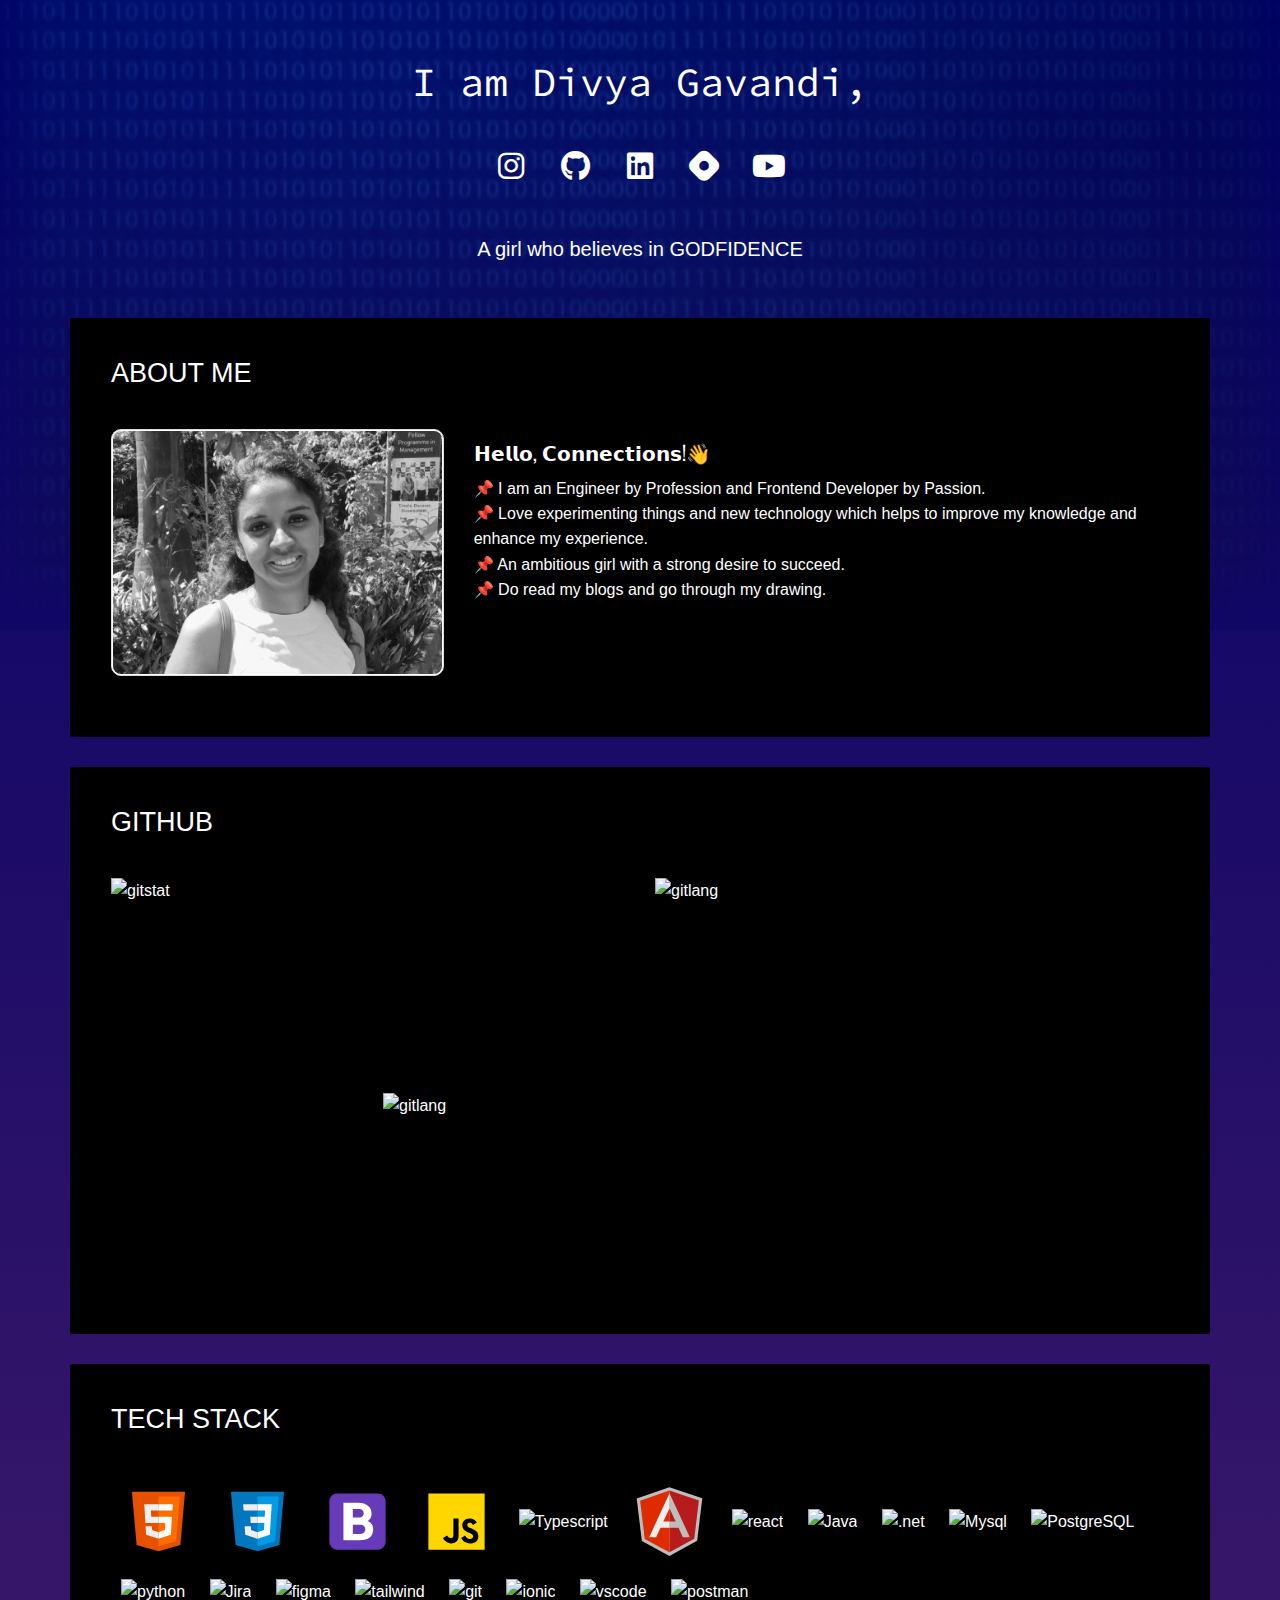
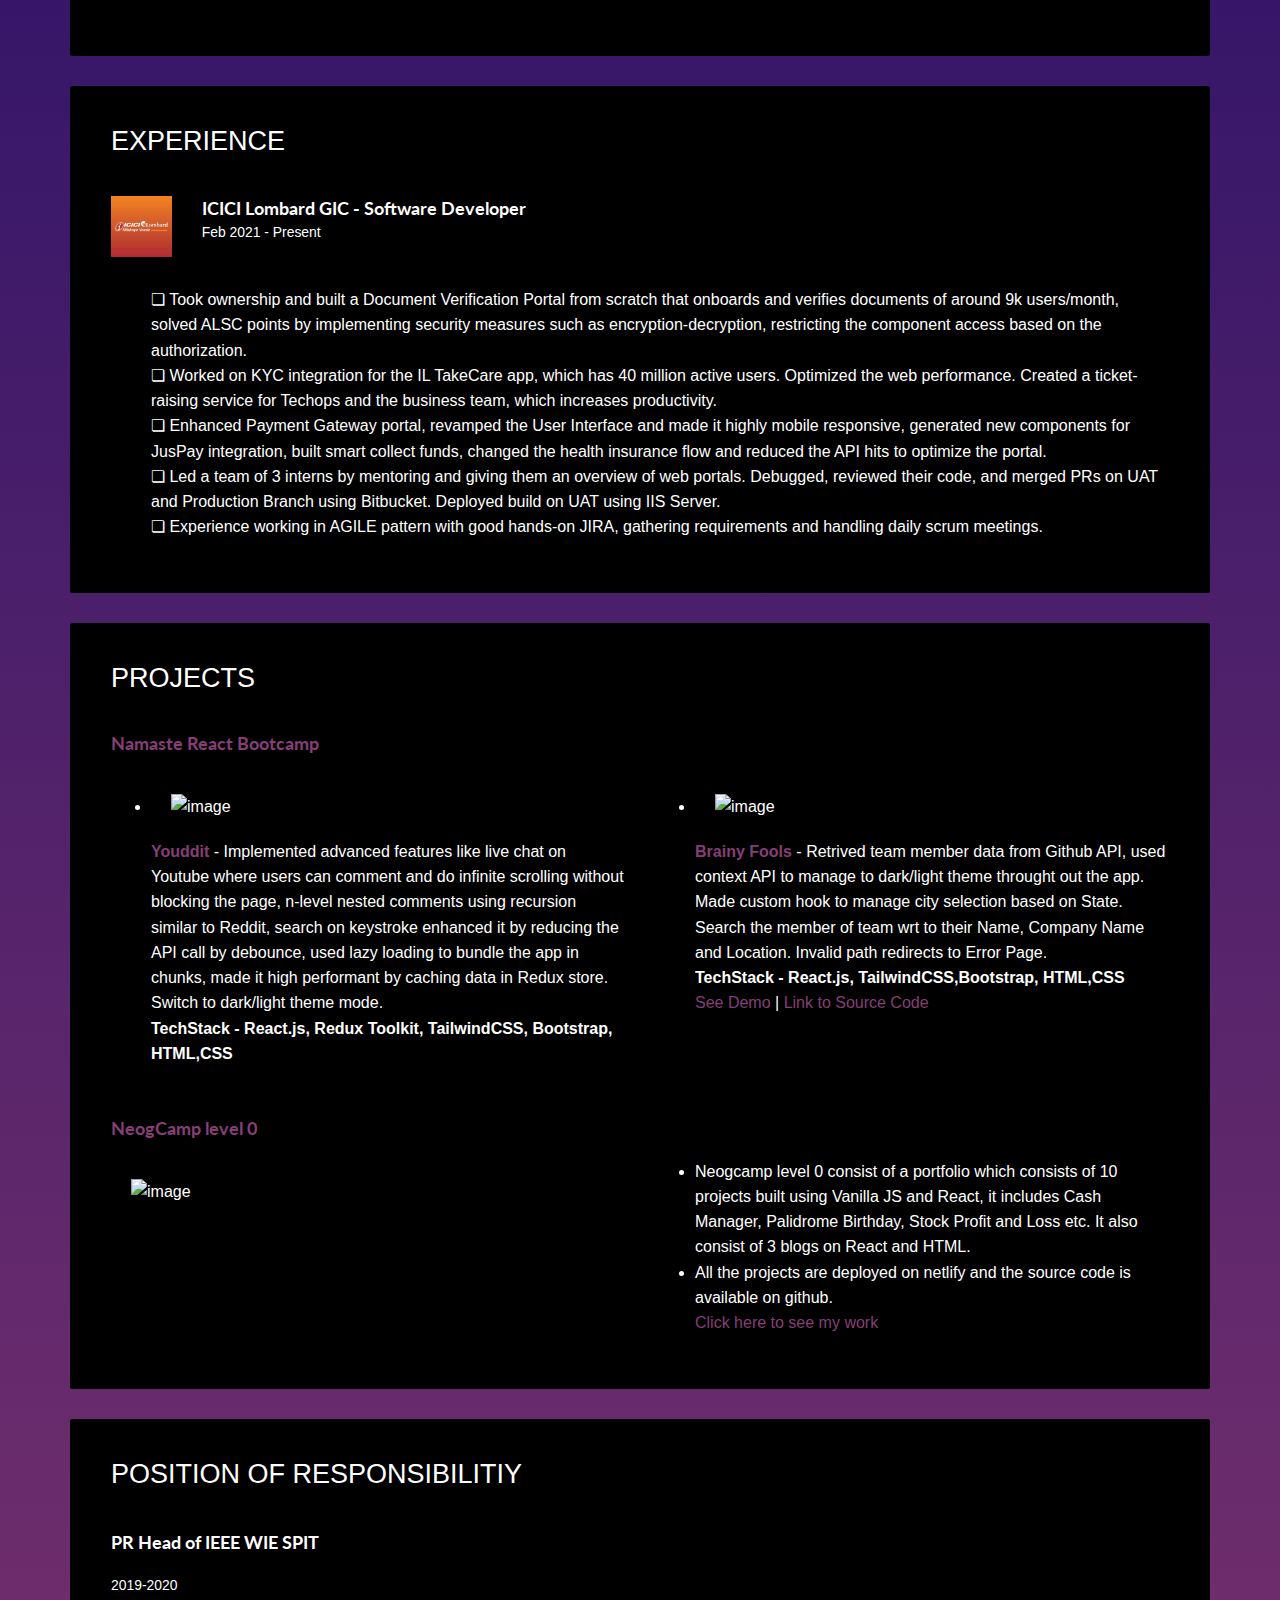
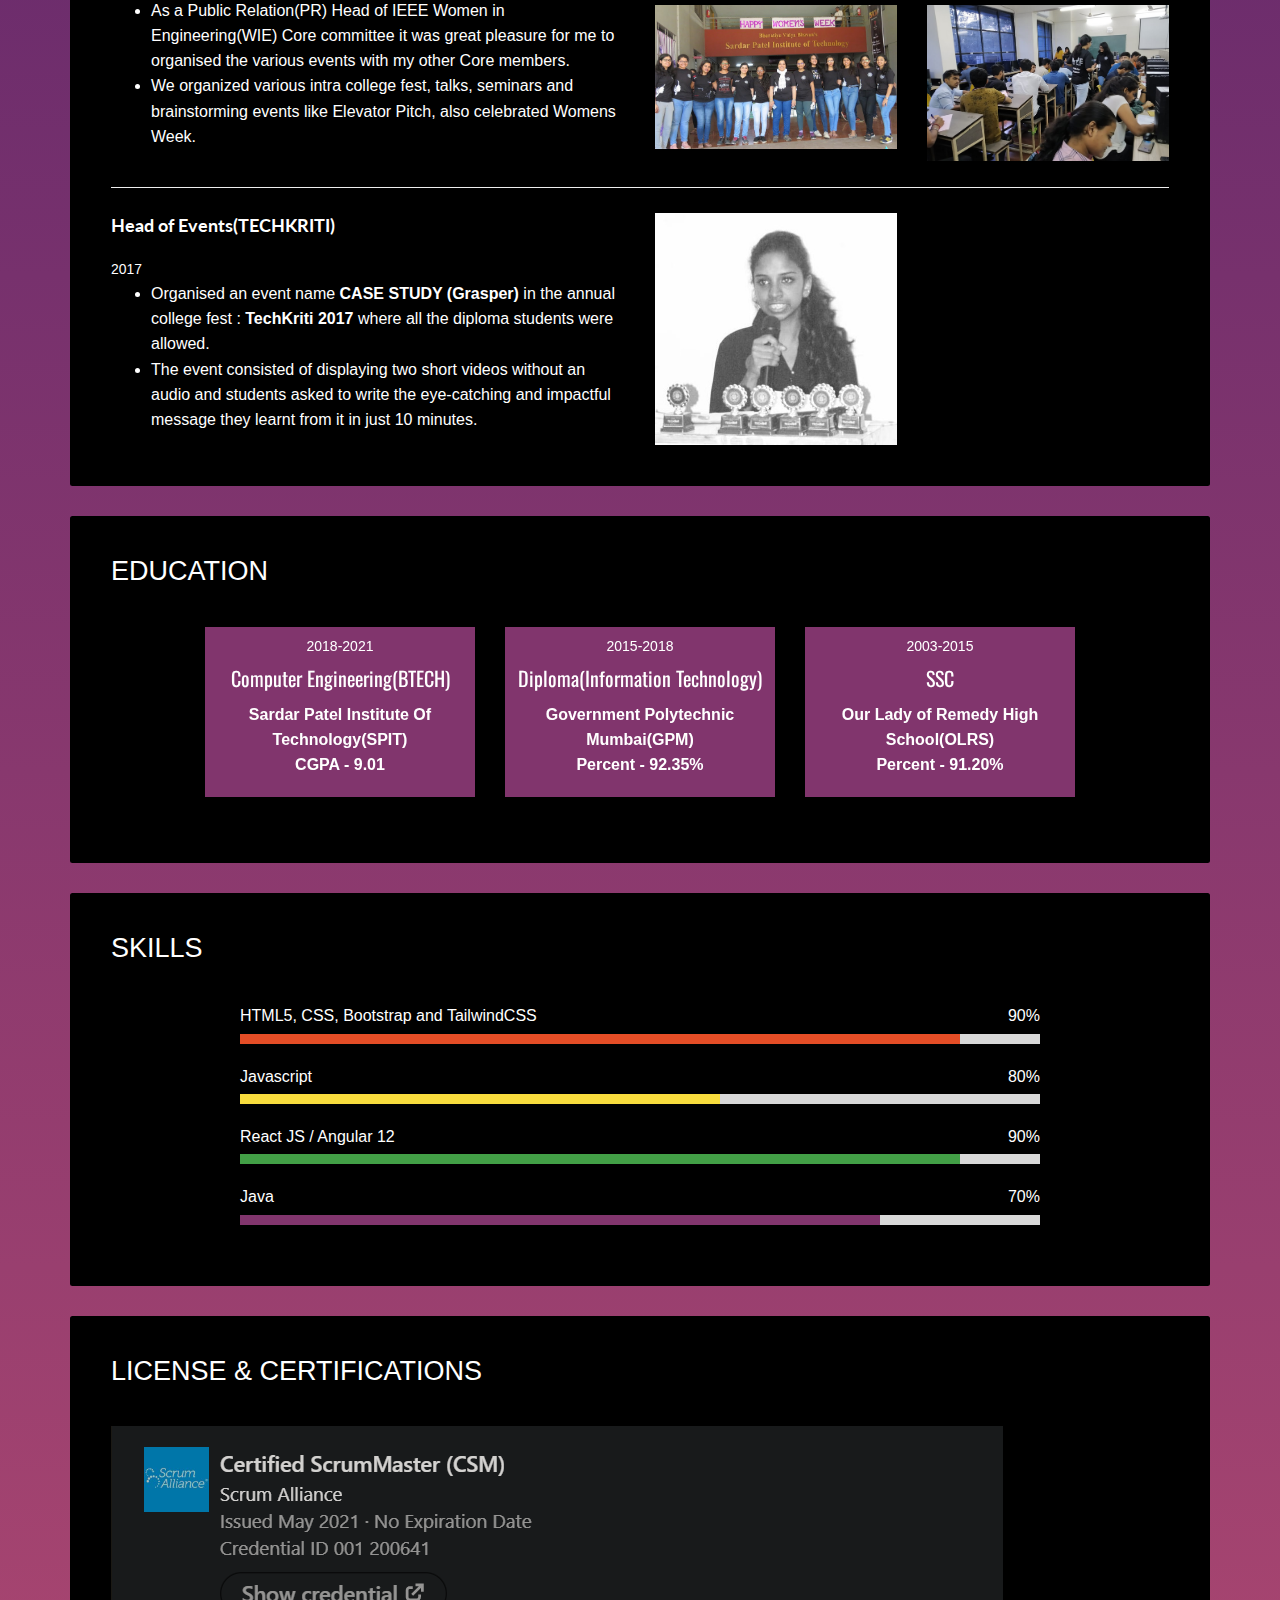
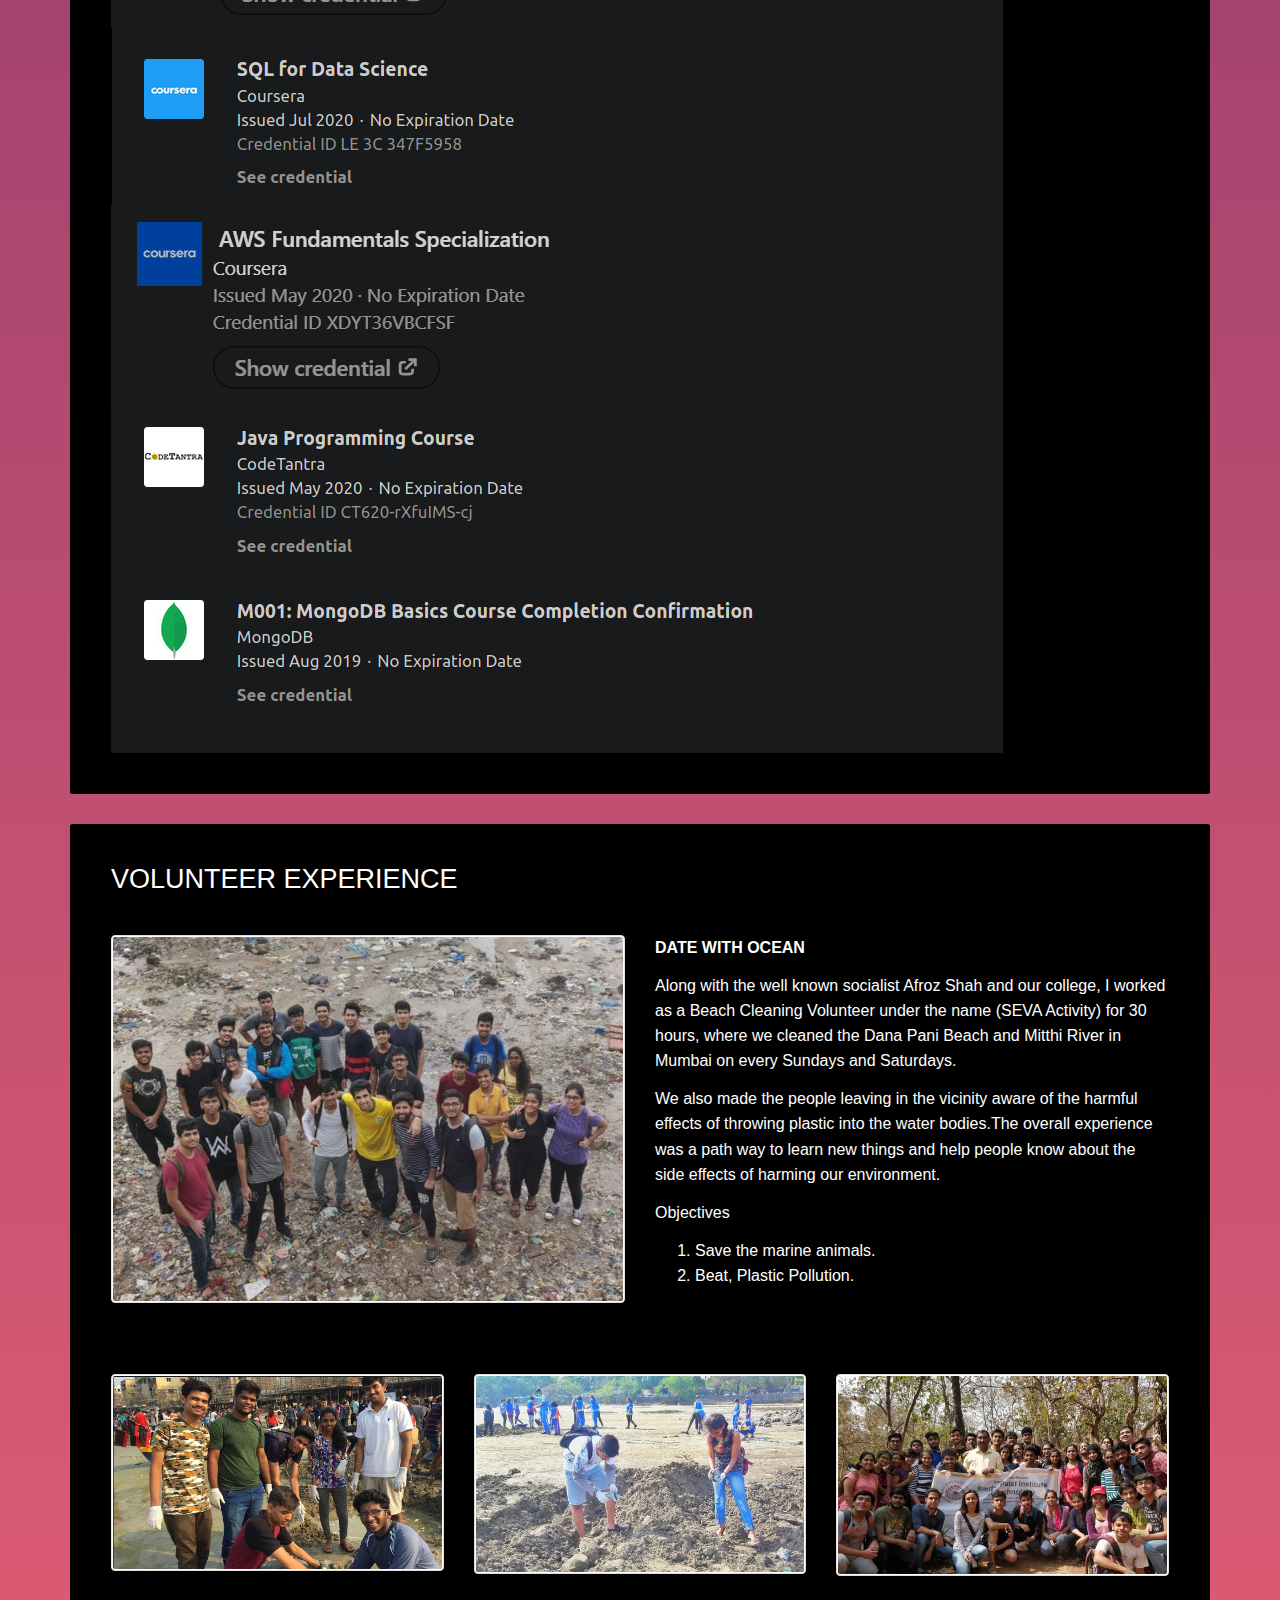
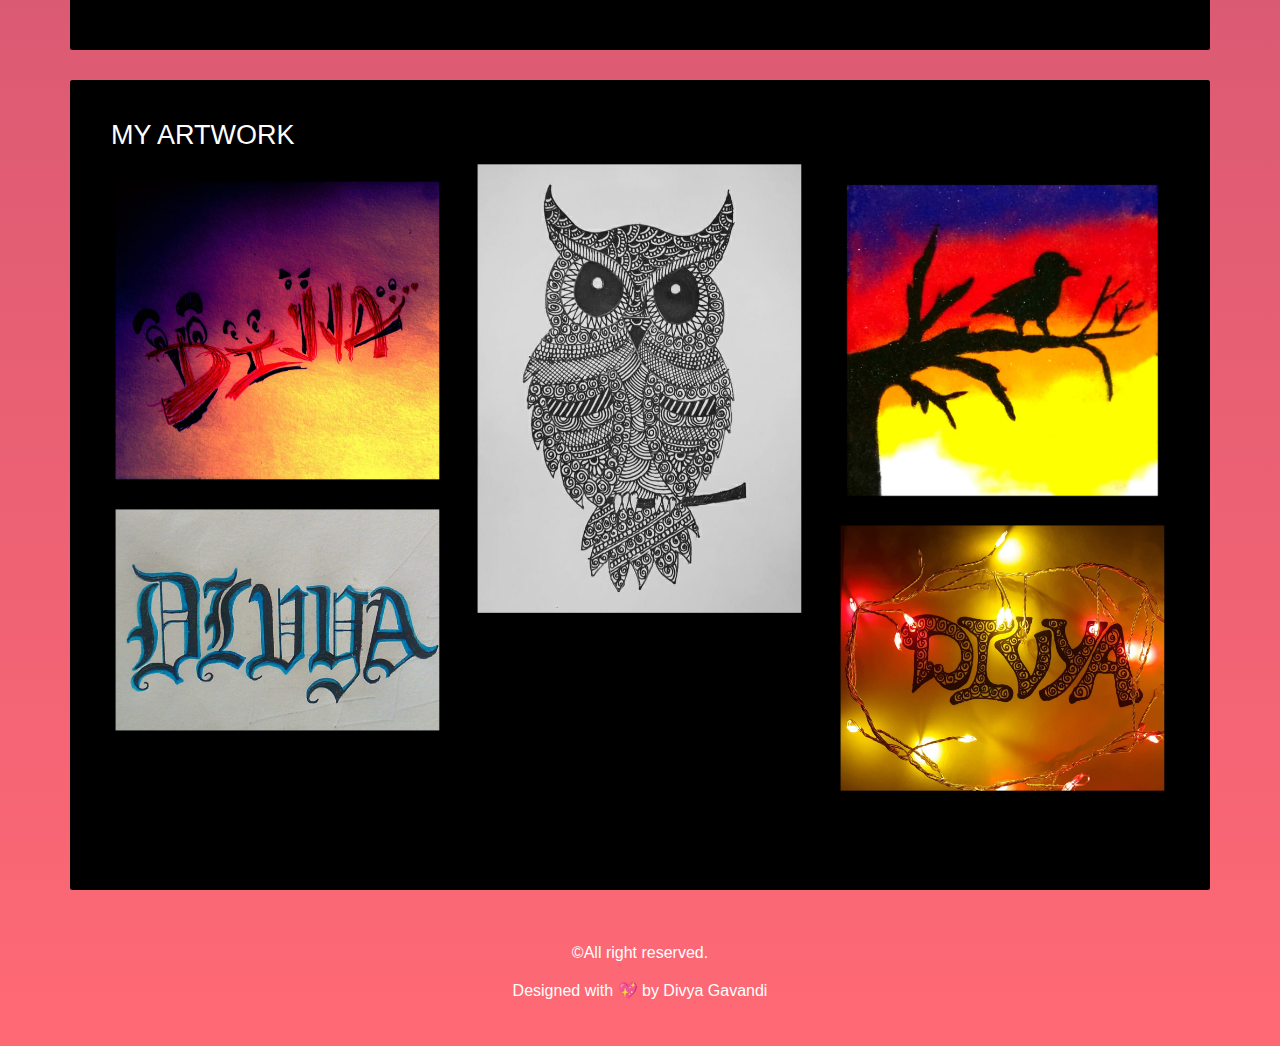
==== commit 52355ff8: "feat:removedMargin" ====
--- a/index.html
+++ b/index.html
@@ -539,7 +539,7 @@
                           <div class="flip-card-front">
                             <h6 class="date">2018-2021</h6>
                             <h4>Computer Engineering(BTECH)</h4>
-                            <p>
+                            <p style="margin: 0">
                               <strong
                                 >Sardar Patel Institute Of
                                 Technology(SPIT)</strong
@@ -571,12 +571,14 @@
                           <div class="flip-card-front">
                             <h6 class="date">2015-2018</h6>
                             <h4>Diploma(Information Technology)</h4>
-                            <p>
+                            <p style="margin: 0">
                               <strong
                                 >Government Polytechnic Mumbai(GPM)</strong
                               >
                             </p>
-                            <p><strong>Percent - 92.35%</strong></p>
+                            <p>
+                              <strong>Percent - 92.35%</strong>
+                            </p>
                           </div>
                         </div>
                       </div>
@@ -602,7 +604,7 @@
                           <div class="flip-card-front">
                             <h6 class="date">2003-2015</h6>
                             <h4>SSC</h4>
-                            <p>
+                            <p style="margin: 0">
                               <strong
                                 >Our Lady of Remedy High School(OLRS)</strong
                               >
